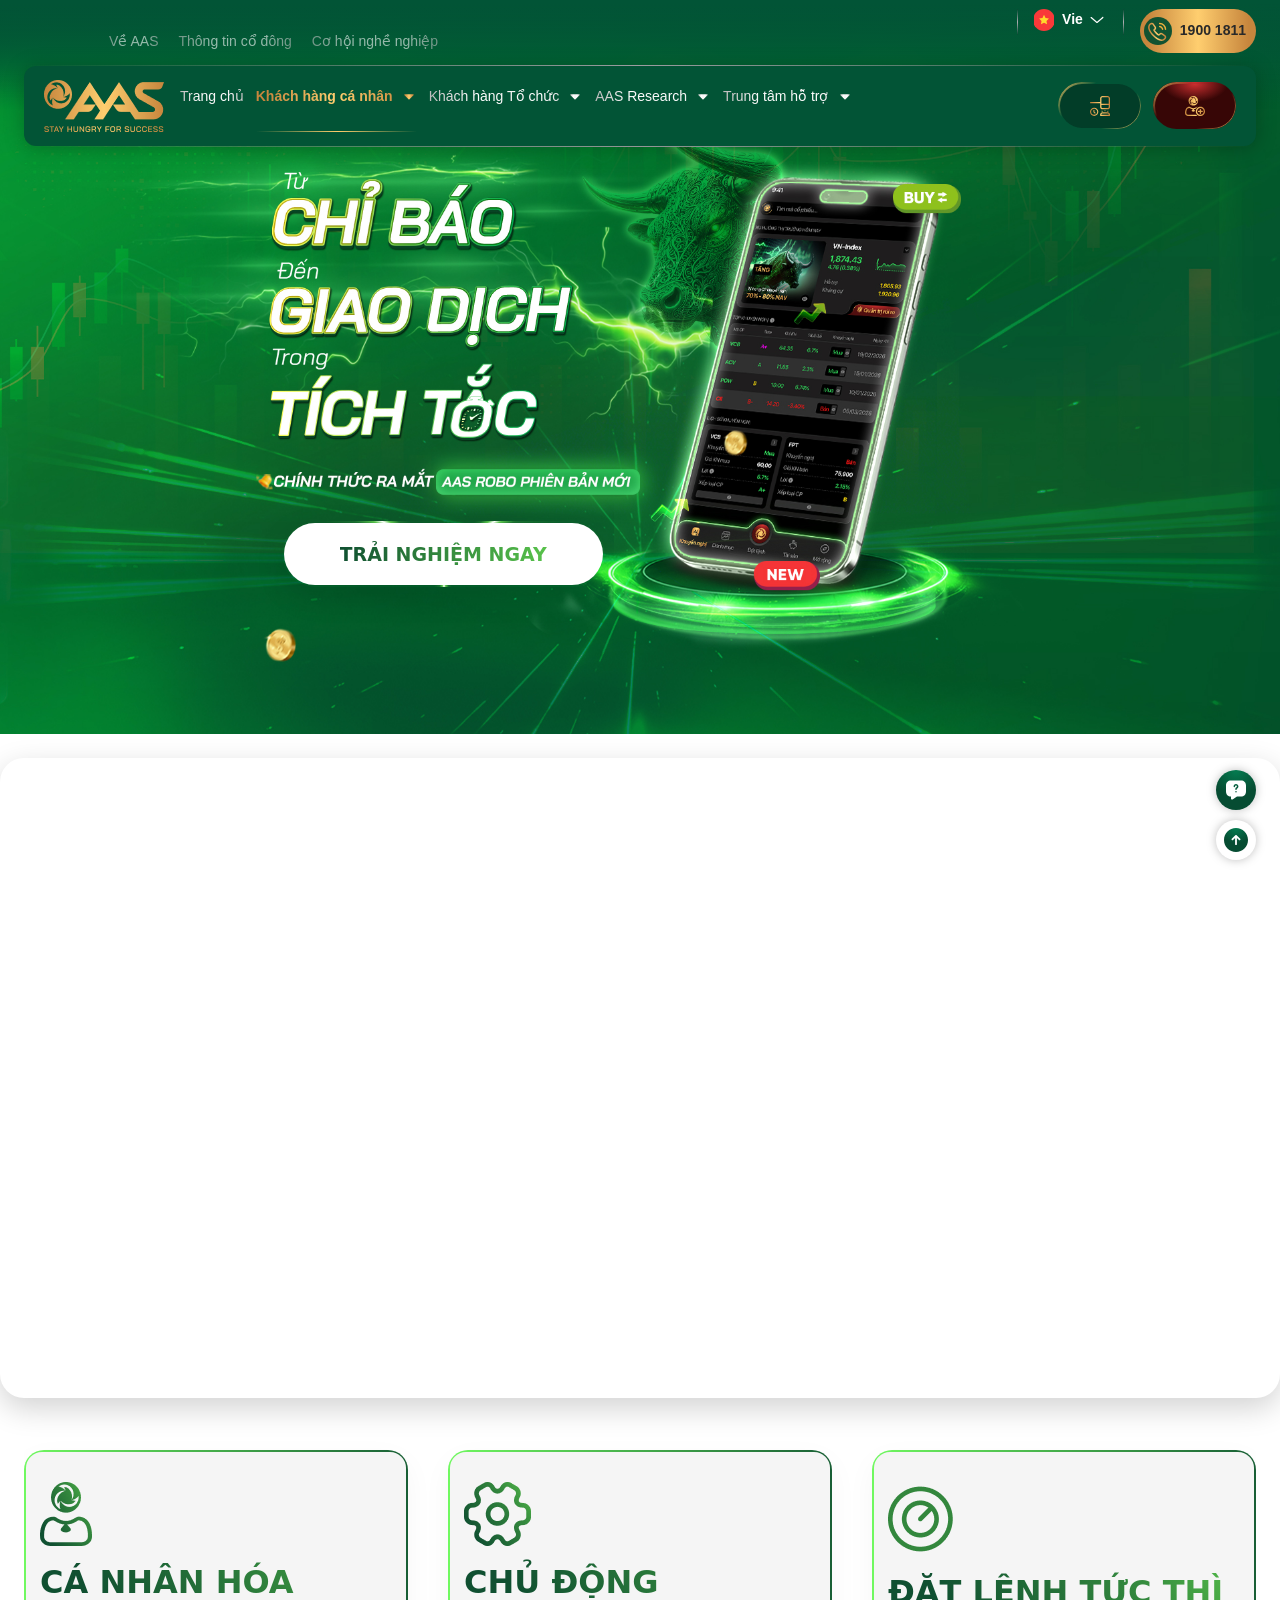
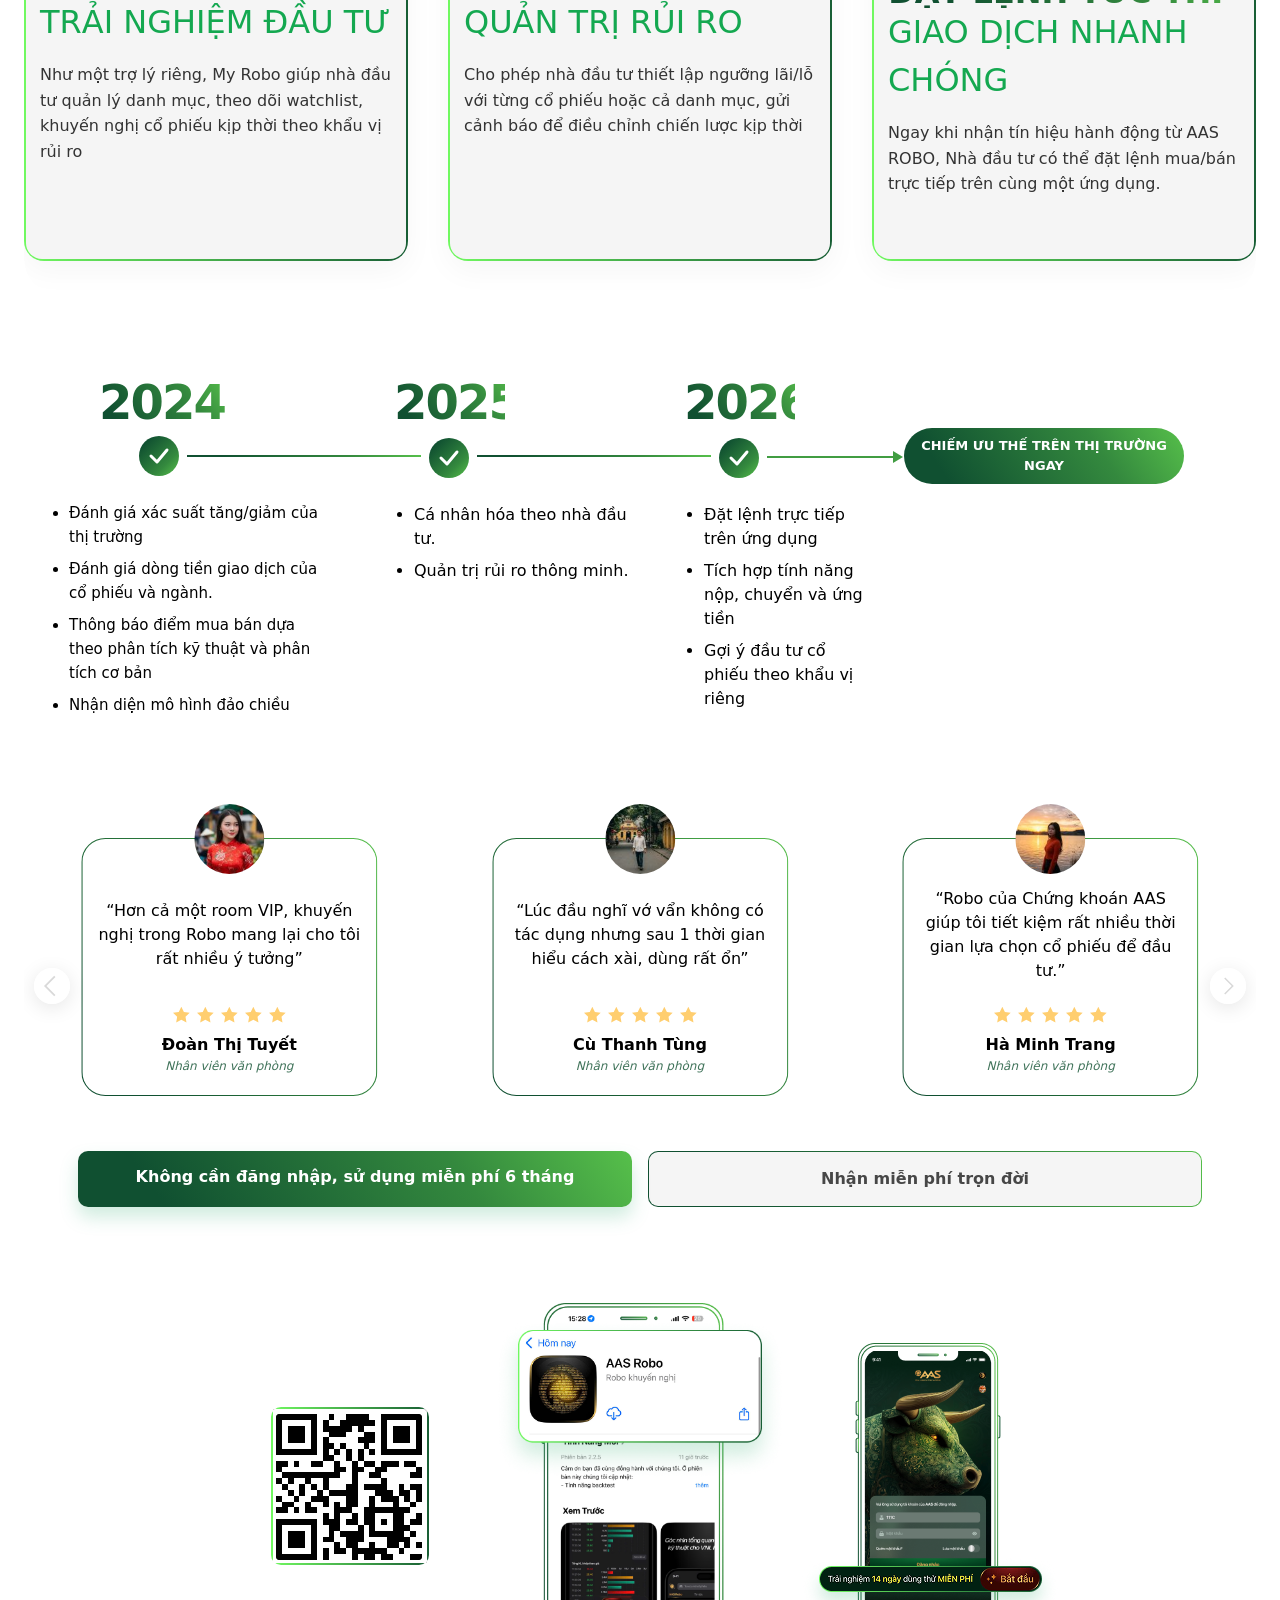
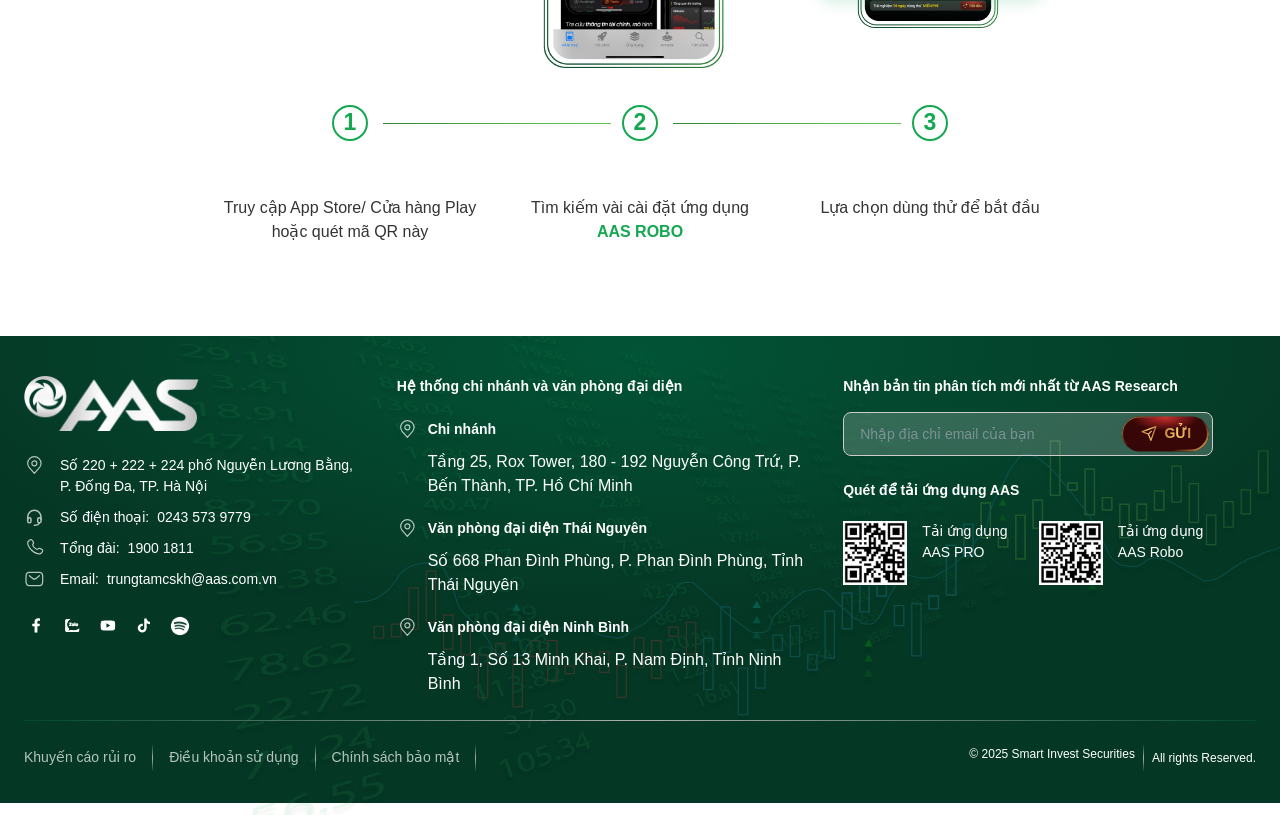
==== index.html @ bf42985a "change folder" ====
<!DOCTYPE html>
<!-- saved from url=(0058)https://aas.com.vn/khach-hang-ca-nhan/dich-vu-chung-khoan/ -->
<html lang="vi" prefix="og: https://ogp.me/ns#">

<head>
    <meta http-equiv="Content-Type" content="text/html; charset=UTF-8">
    <style>
        img:is([sizes="auto" i], [sizes^="auto," i]) {
            contain-intrinsic-size: 3000px 1500px
        }
    </style>
    <link rel="alternate" href="https://aas.com.vn/khach-hang-ca-nhan/dich-vu-chung-khoan/" hreflang="vi">
    <link rel="alternate" href="https://aas.com.vn/en/retail-customer/securities-services/" hreflang="en">

    <!-- Search Engine Optimization by Rank Math - https://rankmath.com/ -->
    <title>Dịch vụ chứng khoán cho Khách hàng cá nhân - SmartINvest</title>
    <meta name="description"
        content="Đầu tư thông minh với sự đồng hành của chuyên gia, cùng nền tảng công nghệ 4.0. Dễ dàng - Nhanh chóng - Đáng tin cậy.">
    <meta name="robots" content="index, follow, max-snippet:-1, max-video-preview:-1, max-image-preview:large">
    <link rel="canonical" href="https://aas.com.vn/khach-hang-ca-nhan/dich-vu-chung-khoan/">
    <meta property="og:locale" content="vi_VN">
    <meta property="og:type" content="article">
    <meta property="og:title" content="Dịch vụ chứng khoán cho Khách hàng cá nhân - SmartINvest">
    <meta property="og:description"
        content="Đầu tư thông minh với sự đồng hành của chuyên gia, cùng nền tảng công nghệ 4.0. Dễ dàng - Nhanh chóng - Đáng tin cậy.">
    <meta property="og:url" content="https://aas.com.vn/khach-hang-ca-nhan/dich-vu-chung-khoan/">
    <meta property="og:site_name" content="Smart Invest">
    <meta property="og:updated_time" content="2025-11-25T13:50:02+07:00">
    <meta property="article:published_time" content="2025-07-09T04:16:42+07:00">
    <meta property="article:modified_time" content="2025-11-25T13:50:02+07:00">
    <meta name="twitter:card" content="summary_large_image">
    <meta name="twitter:title" content="Dịch vụ chứng khoán cho Khách hàng cá nhân - SmartINvest">
    <meta name="twitter:description"
        content="Đầu tư thông minh với sự đồng hành của chuyên gia, cùng nền tảng công nghệ 4.0. Dễ dàng - Nhanh chóng - Đáng tin cậy.">
    <meta name="twitter:label1" content="Time to read">
    <meta name="twitter:data1" content="Less than a minute">
    <script async="" src="statics/clarity.js"></script>
    <script src="statics/297632036625860" async=""></script>
    <script async="" src="statics/fbevents.js"></script>
    <script type="text/javascript" async="" src="statics/tug6k9uurg"></script>
    <script type="text/javascript" async="" src="statics/js"></script>
    <script async="" src="statics/gtm.js"></script>
    <script type="application/ld+json"
        class="rank-math-schema">{"@context":"https://schema.org","@graph":[{"@type":["Person","Organization"],"@id":"https://aas.com.vn/#person","name":"Smart Invest"},{"@type":"WebSite","@id":"https://aas.com.vn/#website","url":"https://aas.com.vn","name":"Smart Invest","publisher":{"@id":"https://aas.com.vn/#person"},"inLanguage":"vi"},{"@type":"WebPage","@id":"https://aas.com.vn/khach-hang-ca-nhan/dich-vu-chung-khoan/#webpage","url":"https://aas.com.vn/khach-hang-ca-nhan/dich-vu-chung-khoan/","name":"D\u1ecbch v\u1ee5 ch\u1ee9ng kho\u00e1n cho Kh\u00e1ch h\u00e0ng c\u00e1 nh\u00e2n - SmartINvest","datePublished":"2025-07-09T04:16:42+07:00","dateModified":"2025-11-25T13:50:02+07:00","isPartOf":{"@id":"https://aas.com.vn/#website"},"inLanguage":"vi"},{"@type":"Person","@id":"https://aas.com.vn/author/admin/","name":"admin","url":"https://aas.com.vn/author/admin/","image":{"@type":"ImageObject","@id":"https://secure.gravatar.com/avatar/2fdba192683b5dd916ccaedf97aa34ea5ee32c756a9f69298230b9a8d075a028?s=96&amp;d=mm&amp;r=g","url":"https://secure.gravatar.com/avatar/2fdba192683b5dd916ccaedf97aa34ea5ee32c756a9f69298230b9a8d075a028?s=96&amp;d=mm&amp;r=g","caption":"admin","inLanguage":"vi"},"sameAs":["https://aas.com.vn"]},{"@type":"Article","headline":"D\u1ecbch v\u1ee5 ch\u1ee9ng kho\u00e1n cho Kh\u00e1ch h\u00e0ng c\u00e1 nh\u00e2n - SmartINvest","datePublished":"2025-07-09T04:16:42+07:00","dateModified":"2025-11-25T13:50:02+07:00","author":{"@id":"https://aas.com.vn/author/admin/","name":"admin"},"publisher":{"@id":"https://aas.com.vn/#person"},"description":"\u0110\u1ea7u t\u01b0 th\u00f4ng minh v\u1edbi s\u1ef1 \u0111\u1ed3ng h\u00e0nh c\u1ee7a chuy\u00ean gia, c\u00f9ng n\u1ec1n t\u1ea3ng c\u00f4ng ngh\u1ec7 4.0. D\u1ec5 d\u00e0ng - Nhanh ch\u00f3ng - \u0110\u00e1ng tin c\u1eady.","name":"D\u1ecbch v\u1ee5 ch\u1ee9ng kho\u00e1n cho Kh\u00e1ch h\u00e0ng c\u00e1 nh\u00e2n - SmartINvest","@id":"https://aas.com.vn/khach-hang-ca-nhan/dich-vu-chung-khoan/#richSnippet","isPartOf":{"@id":"https://aas.com.vn/khach-hang-ca-nhan/dich-vu-chung-khoan/#webpage"},"inLanguage":"vi","mainEntityOfPage":{"@id":"https://aas.com.vn/khach-hang-ca-nhan/dich-vu-chung-khoan/#webpage"}}]}</script>
    <!-- /Rank Math WordPress SEO plugin -->

    <link rel="dns-prefetch" href="https://cdn.jsdelivr.net/">
    <link rel="alternate" type="application/rss+xml" title="Dòng thông tin Smart Invest »"
        href="https://aas.com.vn/feed/">
    <link rel="alternate" type="application/rss+xml" title="Smart Invest » Dòng bình luận"
        href="https://aas.com.vn/comments/feed/">
    <script>
        window._wpemojiSettings = { "baseUrl": "https:\/\/s.w.org\/images\/core\/emoji\/15.1.0\/72x72\/", "ext": ".png", "svgUrl": "https:\/\/s.w.org\/images\/core\/emoji\/15.1.0\/svg\/", "svgExt": ".svg", "source": { "concatemoji": "https:\/\/aas.com.vn\/wp-includes\/js\/wp-emoji-release.min.js?ver=6.8.1" } };
        /*! This file is auto-generated */
        !function (i, n) { var o, s, e; function c(e) { try { var t = { supportTests: e, timestamp: (new Date).valueOf() }; sessionStorage.setItem(o, JSON.stringify(t)) } catch (e) { } } function p(e, t, n) { e.clearRect(0, 0, e.canvas.width, e.canvas.height), e.fillText(t, 0, 0); var t = new Uint32Array(e.getImageData(0, 0, e.canvas.width, e.canvas.height).data), r = (e.clearRect(0, 0, e.canvas.width, e.canvas.height), e.fillText(n, 0, 0), new Uint32Array(e.getImageData(0, 0, e.canvas.width, e.canvas.height).data)); return t.every(function (e, t) { return e === r[t] }) } function u(e, t, n) { switch (t) { case "flag": return n(e, "\ud83c\udff3\ufe0f\u200d\u26a7\ufe0f", "\ud83c\udff3\ufe0f\u200b\u26a7\ufe0f") ? !1 : !n(e, "\ud83c\uddfa\ud83c\uddf3", "\ud83c\uddfa\u200b\ud83c\uddf3") && !n(e, "\ud83c\udff4\udb40\udc67\udb40\udc62\udb40\udc65\udb40\udc6e\udb40\udc67\udb40\udc7f", "\ud83c\udff4\u200b\udb40\udc67\u200b\udb40\udc62\u200b\udb40\udc65\u200b\udb40\udc6e\u200b\udb40\udc67\u200b\udb40\udc7f"); case "emoji": return !n(e, "\ud83d\udc26\u200d\ud83d\udd25", "\ud83d\udc26\u200b\ud83d\udd25") }return !1 } function f(e, t, n) { var r = "undefined" != typeof WorkerGlobalScope && self instanceof WorkerGlobalScope ? new OffscreenCanvas(300, 150) : i.createElement("canvas"), a = r.getContext("2d", { willReadFrequently: !0 }), o = (a.textBaseline = "top", a.font = "600 32px Arial", {}); return e.forEach(function (e) { o[e] = t(a, e, n) }), o } function t(e) { var t = i.createElement("script"); t.src = e, t.defer = !0, i.head.appendChild(t) } "undefined" != typeof Promise && (o = "wpEmojiSettingsSupports", s = ["flag", "emoji"], n.supports = { everything: !0, everythingExceptFlag: !0 }, e = new Promise(function (e) { i.addEventListener("DOMContentLoaded", e, { once: !0 }) }), new Promise(function (t) { var n = function () { try { var e = JSON.parse(sessionStorage.getItem(o)); if ("object" == typeof e && "number" == typeof e.timestamp && (new Date).valueOf() < e.timestamp + 604800 && "object" == typeof e.supportTests) return e.supportTests } catch (e) { } return null }(); if (!n) { if ("undefined" != typeof Worker && "undefined" != typeof OffscreenCanvas && "undefined" != typeof URL && URL.createObjectURL && "undefined" != typeof Blob) try { var e = "postMessage(" + f.toString() + "(" + [JSON.stringify(s), u.toString(), p.toString()].join(",") + "));", r = new Blob([e], { type: "text/javascript" }), a = new Worker(URL.createObjectURL(r), { name: "wpTestEmojiSupports" }); return void (a.onmessage = function (e) { c(n = e.data), a.terminate(), t(n) }) } catch (e) { } c(n = f(s, u, p)) } t(n) }).then(function (e) { for (var t in e) n.supports[t] = e[t], n.supports.everything = n.supports.everything && n.supports[t], "flag" !== t && (n.supports.everythingExceptFlag = n.supports.everythingExceptFlag && n.supports[t]); n.supports.everythingExceptFlag = n.supports.everythingExceptFlag && !n.supports.flag, n.DOMReady = !1, n.readyCallback = function () { n.DOMReady = !0 } }).then(function () { return e }).then(function () { var e; n.supports.everything || (n.readyCallback(), (e = n.source || {}).concatemoji ? t(e.concatemoji) : e.wpemoji && e.twemoji && (t(e.twemoji), t(e.wpemoji))) })) }((window, document), window._wpemojiSettings);
    </script>
    <style id="wp-emoji-styles-inline-css">
        img.wp-smiley,
        img.emoji {
            display: inline !important;
            border: none !important;
            box-shadow: none !important;
            height: 1em !important;
            width: 1em !important;
            margin: 0 0.07em !important;
            vertical-align: -0.1em !important;
            background: none !important;
            padding: 0 !important;
        }
    </style>
    <link rel="stylesheet" id="wp-block-library-css" href="statics/style.min.css" media="all">
    <link rel="stylesheet" id="wp-block-library-css" href="css/landing.css">
    <style id="classic-theme-styles-inline-css">
        /*! This file is auto-generated */
        .wp-block-button__link {
            color: #fff;
            background-color: #32373c;
            border-radius: 9999px;
            box-shadow: none;
            text-decoration: none;
            padding: calc(.667em + 2px) calc(1.333em + 2px);
            font-size: 1.125em
        }

        .wp-block-file__button {
            background: #32373c;
            color: #fff;
            text-decoration: none
        }
    </style>
    <style id="global-styles-inline-css">
        :root {
            --wp--preset--aspect-ratio--square: 1;
            --wp--preset--aspect-ratio--4-3: 4/3;
            --wp--preset--aspect-ratio--3-4: 3/4;
            --wp--preset--aspect-ratio--3-2: 3/2;
            --wp--preset--aspect-ratio--2-3: 2/3;
            --wp--preset--aspect-ratio--16-9: 16/9;
            --wp--preset--aspect-ratio--9-16: 9/16;
            --wp--preset--color--black: #000000;
            --wp--preset--color--cyan-bluish-gray: #abb8c3;
            --wp--preset--color--white: #ffffff;
            --wp--preset--color--pale-pink: #f78da7;
            --wp--preset--color--vivid-red: #cf2e2e;
            --wp--preset--color--luminous-vivid-orange: #ff6900;
            --wp--preset--color--luminous-vivid-amber: #fcb900;
            --wp--preset--color--light-green-cyan: #7bdcb5;
            --wp--preset--color--vivid-green-cyan: #00d084;
            --wp--preset--color--pale-cyan-blue: #8ed1fc;
            --wp--preset--color--vivid-cyan-blue: #0693e3;
            --wp--preset--color--vivid-purple: #9b51e0;
            --wp--preset--gradient--vivid-cyan-blue-to-vivid-purple: linear-gradient(135deg, rgba(6, 147, 227, 1) 0%, rgb(155, 81, 224) 100%);
            --wp--preset--gradient--light-green-cyan-to-vivid-green-cyan: linear-gradient(135deg, rgb(122, 220, 180) 0%, rgb(0, 208, 130) 100%);
            --wp--preset--gradient--luminous-vivid-amber-to-luminous-vivid-orange: linear-gradient(135deg, rgba(252, 185, 0, 1) 0%, rgba(255, 105, 0, 1) 100%);
            --wp--preset--gradient--luminous-vivid-orange-to-vivid-red: linear-gradient(135deg, rgba(255, 105, 0, 1) 0%, rgb(207, 46, 46) 100%);
            --wp--preset--gradient--very-light-gray-to-cyan-bluish-gray: linear-gradient(135deg, rgb(238, 238, 238) 0%, rgb(169, 184, 195) 100%);
            --wp--preset--gradient--cool-to-warm-spectrum: linear-gradient(135deg, rgb(74, 234, 220) 0%, rgb(151, 120, 209) 20%, rgb(207, 42, 186) 40%, rgb(238, 44, 130) 60%, rgb(251, 105, 98) 80%, rgb(254, 248, 76) 100%);
            --wp--preset--gradient--blush-light-purple: linear-gradient(135deg, rgb(255, 206, 236) 0%, rgb(152, 150, 240) 100%);
            --wp--preset--gradient--blush-bordeaux: linear-gradient(135deg, rgb(254, 205, 165) 0%, rgb(254, 45, 45) 50%, rgb(107, 0, 62) 100%);
            --wp--preset--gradient--luminous-dusk: linear-gradient(135deg, rgb(255, 203, 112) 0%, rgb(199, 81, 192) 50%, rgb(65, 88, 208) 100%);
            --wp--preset--gradient--pale-ocean: linear-gradient(135deg, rgb(255, 245, 203) 0%, rgb(182, 227, 212) 50%, rgb(51, 167, 181) 100%);
            --wp--preset--gradient--electric-grass: linear-gradient(135deg, rgb(202, 248, 128) 0%, rgb(113, 206, 126) 100%);
            --wp--preset--gradient--midnight: linear-gradient(135deg, rgb(2, 3, 129) 0%, rgb(40, 116, 252) 100%);
            --wp--preset--font-size--small: 13px;
            --wp--preset--font-size--medium: 20px;
            --wp--preset--font-size--large: 36px;
            --wp--preset--font-size--x-large: 42px;
            --wp--preset--spacing--20: 0.44rem;
            --wp--preset--spacing--30: 0.67rem;
            --wp--preset--spacing--40: 1rem;
            --wp--preset--spacing--50: 1.5rem;
            --wp--preset--spacing--60: 2.25rem;
            --wp--preset--spacing--70: 3.38rem;
            --wp--preset--spacing--80: 5.06rem;
            --wp--preset--shadow--natural: 6px 6px 9px rgba(0, 0, 0, 0.2);
            --wp--preset--shadow--deep: 12px 12px 50px rgba(0, 0, 0, 0.4);
            --wp--preset--shadow--sharp: 6px 6px 0px rgba(0, 0, 0, 0.2);
            --wp--preset--shadow--outlined: 6px 6px 0px -3px rgba(255, 255, 255, 1), 6px 6px rgba(0, 0, 0, 1);
            --wp--preset--shadow--crisp: 6px 6px 0px rgba(0, 0, 0, 1);
        }

        :where(.is-layout-flex) {
            gap: 0.5em;
        }

        :where(.is-layout-grid) {
            gap: 0.5em;
        }

        body .is-layout-flex {
            display: flex;
        }

        .is-layout-flex {
            flex-wrap: wrap;
            align-items: center;
        }

        .is-layout-flex> :is(*, div) {
            margin: 0;
        }

        body .is-layout-grid {
            display: grid;
        }

        .is-layout-grid> :is(*, div) {
            margin: 0;
        }

        :where(.wp-block-columns.is-layout-flex) {
            gap: 2em;
        }

        :where(.wp-block-columns.is-layout-grid) {
            gap: 2em;
        }

        :where(.wp-block-post-template.is-layout-flex) {
            gap: 1.25em;
        }

        :where(.wp-block-post-template.is-layout-grid) {
            gap: 1.25em;
        }

        .has-black-color {
            color: var(--wp--preset--color--black) !important;
        }

        .has-cyan-bluish-gray-color {
            color: var(--wp--preset--color--cyan-bluish-gray) !important;
        }

        .has-white-color {
            color: var(--wp--preset--color--white) !important;
        }

        .has-pale-pink-color {
            color: var(--wp--preset--color--pale-pink) !important;
        }

        .has-vivid-red-color {
            color: var(--wp--preset--color--vivid-red) !important;
        }

        .has-luminous-vivid-orange-color {
            color: var(--wp--preset--color--luminous-vivid-orange) !important;
        }

        .has-luminous-vivid-amber-color {
            color: var(--wp--preset--color--luminous-vivid-amber) !important;
        }

        .has-light-green-cyan-color {
            color: var(--wp--preset--color--light-green-cyan) !important;
        }

        .has-vivid-green-cyan-color {
            color: var(--wp--preset--color--vivid-green-cyan) !important;
        }

        .has-pale-cyan-blue-color {
            color: var(--wp--preset--color--pale-cyan-blue) !important;
        }

        .has-vivid-cyan-blue-color {
            color: var(--wp--preset--color--vivid-cyan-blue) !important;
        }

        .has-vivid-purple-color {
            color: var(--wp--preset--color--vivid-purple) !important;
        }

        .has-black-background-color {
            background-color: var(--wp--preset--color--black) !important;
        }

        .has-cyan-bluish-gray-background-color {
            background-color: var(--wp--preset--color--cyan-bluish-gray) !important;
        }

        .has-white-background-color {
            background-color: var(--wp--preset--color--white) !important;
        }

        .has-pale-pink-background-color {
            background-color: var(--wp--preset--color--pale-pink) !important;
        }

        .has-vivid-red-background-color {
            background-color: var(--wp--preset--color--vivid-red) !important;
        }

        .has-luminous-vivid-orange-background-color {
            background-color: var(--wp--preset--color--luminous-vivid-orange) !important;
        }

        .has-luminous-vivid-amber-background-color {
            background-color: var(--wp--preset--color--luminous-vivid-amber) !important;
        }

        .has-light-green-cyan-background-color {
            background-color: var(--wp--preset--color--light-green-cyan) !important;
        }

        .has-vivid-green-cyan-background-color {
            background-color: var(--wp--preset--color--vivid-green-cyan) !important;
        }

        .has-pale-cyan-blue-background-color {
            background-color: var(--wp--preset--color--pale-cyan-blue) !important;
        }

        .has-vivid-cyan-blue-background-color {
            background-color: var(--wp--preset--color--vivid-cyan-blue) !important;
        }

        .has-vivid-purple-background-color {
            background-color: var(--wp--preset--color--vivid-purple) !important;
        }

        .has-black-border-color {
            border-color: var(--wp--preset--color--black) !important;
        }

        .has-cyan-bluish-gray-border-color {
            border-color: var(--wp--preset--color--cyan-bluish-gray) !important;
        }

        .has-white-border-color {
            border-color: var(--wp--preset--color--white) !important;
        }

        .has-pale-pink-border-color {
            border-color: var(--wp--preset--color--pale-pink) !important;
        }

        .has-vivid-red-border-color {
            border-color: var(--wp--preset--color--vivid-red) !important;
        }

        .has-luminous-vivid-orange-border-color {
            border-color: var(--wp--preset--color--luminous-vivid-orange) !important;
        }

        .has-luminous-vivid-amber-border-color {
            border-color: var(--wp--preset--color--luminous-vivid-amber) !important;
        }

        .has-light-green-cyan-border-color {
            border-color: var(--wp--preset--color--light-green-cyan) !important;
        }

        .has-vivid-green-cyan-border-color {
            border-color: var(--wp--preset--color--vivid-green-cyan) !important;
        }

        .has-pale-cyan-blue-border-color {
            border-color: var(--wp--preset--color--pale-cyan-blue) !important;
        }

        .has-vivid-cyan-blue-border-color {
            border-color: var(--wp--preset--color--vivid-cyan-blue) !important;
        }

        .has-vivid-purple-border-color {
            border-color: var(--wp--preset--color--vivid-purple) !important;
        }

        .has-vivid-cyan-blue-to-vivid-purple-gradient-background {
            background: var(--wp--preset--gradient--vivid-cyan-blue-to-vivid-purple) !important;
        }

        .has-light-green-cyan-to-vivid-green-cyan-gradient-background {
            background: var(--wp--preset--gradient--light-green-cyan-to-vivid-green-cyan) !important;
        }

        .has-luminous-vivid-amber-to-luminous-vivid-orange-gradient-background {
            background: var(--wp--preset--gradient--luminous-vivid-amber-to-luminous-vivid-orange) !important;
        }

        .has-luminous-vivid-orange-to-vivid-red-gradient-background {
            background: var(--wp--preset--gradient--luminous-vivid-orange-to-vivid-red) !important;
        }

        .has-very-light-gray-to-cyan-bluish-gray-gradient-background {
            background: var(--wp--preset--gradient--very-light-gray-to-cyan-bluish-gray) !important;
        }

        .has-cool-to-warm-spectrum-gradient-background {
            background: var(--wp--preset--gradient--cool-to-warm-spectrum) !important;
        }

        .has-blush-light-purple-gradient-background {
            background: var(--wp--preset--gradient--blush-light-purple) !important;
        }

        .has-blush-bordeaux-gradient-background {
            background: var(--wp--preset--gradient--blush-bordeaux) !important;
        }

        .has-luminous-dusk-gradient-background {
            background: var(--wp--preset--gradient--luminous-dusk) !important;
        }

        .has-pale-ocean-gradient-background {
            background: var(--wp--preset--gradient--pale-ocean) !important;
        }

        .has-electric-grass-gradient-background {
            background: var(--wp--preset--gradient--electric-grass) !important;
        }

        .has-midnight-gradient-background {
            background: var(--wp--preset--gradient--midnight) !important;
        }

        .has-small-font-size {
            font-size: var(--wp--preset--font-size--small) !important;
        }

        .has-medium-font-size {
            font-size: var(--wp--preset--font-size--medium) !important;
        }

        .has-large-font-size {
            font-size: var(--wp--preset--font-size--large) !important;
        }

        .has-x-large-font-size {
            font-size: var(--wp--preset--font-size--x-large) !important;
        }

        :where(.wp-block-post-template.is-layout-flex) {
            gap: 1.25em;
        }

        :where(.wp-block-post-template.is-layout-grid) {
            gap: 1.25em;
        }

        :where(.wp-block-columns.is-layout-flex) {
            gap: 2em;
        }

        :where(.wp-block-columns.is-layout-grid) {
            gap: 2em;
        }

        :root :where(.wp-block-pullquote) {
            font-size: 1.5em;
            line-height: 1.6;
        }
    </style>
    <link rel="stylesheet" id="contact-form-7-css" href="statics/styles.css" media="all">
    <link rel="stylesheet" id="smart-invest-style-css" href="statics/style.css" media="all">
    <link rel="stylesheet" id="fancybox-css" href="statics/fancybox.css" media="all">
    <script src="statics/jquery.min.js" id="jquery-core-js"></script>
    <script src="statics/jquery-migrate.min.js" id="jquery-migrate-js"></script>
    <link rel="https://api.w.org/" href="https://aas.com.vn/wp-json/">
    <link rel="alternate" title="JSON" type="application/json" href="https://aas.com.vn/wp-json/wp/v2/pages/301">
    <link rel="EditURI" type="application/rsd+xml" title="RSD" href="https://aas.com.vn/xmlrpc.php?rsd">
    <meta name="generator" content="WordPress 6.8.1">
    <link rel="shortlink" href="https://aas.com.vn/?p=301">
    <link rel="alternate" title="oNhúng (JSON)" type="application/json+oembed"
        href="https://aas.com.vn/wp-json/oembed/1.0/embed?url=https%3A%2F%2Faas.com.vn%2Fkhach-hang-ca-nhan%2Fdich-vu-chung-khoan%2F">
    <link rel="alternate" title="oNhúng (XML)" type="text/xml+oembed"
        href="https://aas.com.vn/wp-json/oembed/1.0/embed?url=https%3A%2F%2Faas.com.vn%2Fkhach-hang-ca-nhan%2Fdich-vu-chung-khoan%2F&amp;format=xml">
    <link rel="icon" href="https://aas.com.vn/wp-content/uploads/2025/10/Frame-3-e1761038360190-150x150.png"
        sizes="32x32">
    <link rel="icon" href="https://aas.com.vn/wp-content/uploads/2025/10/Frame-3-e1761038360190-300x300.png"
        sizes="192x192">
    <link rel="apple-touch-icon"
        href="https://aas.com.vn/wp-content/uploads/2025/10/Frame-3-e1761038360190-300x300.png">
    <meta name="msapplication-TileImage"
        content="https://aas.com.vn/wp-content/uploads/2025/10/Frame-3-e1761038360190-300x300.png">
    <style>
        #ml_box {
            display: none !important;
        }
    </style>



    <meta name="viewport" content="width=device-width, initial-scale=1.0">
    <!-- taildwind css import -->
    <script src="statics/saved_resource"></script>
    <script src="statics/tailwind.config.js"></script>
    <!-- custom css -->
    <link rel="stylesheet" href="statics/main.css">
    <link rel="stylesheet" href="statics/bo-sung.css">
    <script src="statics/highcharts.js"></script>


    <!-- font import -->

    <!-- swiper -->
    <link rel="stylesheet" href="statics/swiper-bundle.min.css">
    <script src="statics/swiper-bundle.min.js"></script>
    <!-- jquery -->
    <script src="statics/jquery(1).min.js"></script>
    <!-- fancy box -->
    <link rel="stylesheet" href="statics/jquery.fancybox.css"
        integrity="sha512-nNlU0WK2QfKsuEmdcTwkeh+lhGs6uyOxuUs+n+0oXSYDok5qy0EI0lt01ZynHq6+p/tbgpZ7P+yUb+r71wqdơ]ơpXg=="
        crossorigin="anonymous" referrerpolicy="no-referrer">
    <!-- Google Tag Manager -->
    <script>(function (w, d, s, l, i) {
            w[l] = w[l] || []; w[l].push({
                'gtm.start':
                    new Date().getTime(), event: 'gtm.js'
            }); var f = d.getElementsByTagName(s)[0],
                j = d.createElement(s), dl = l != 'dataLayer' ? '&l=' + l : ''; j.async = true; j.src =
                    'https://www.googletagmanager.com/gtm.js?id=' + i + dl; f.parentNode.insertBefore(j, f);
        })(window, document, 'script', 'dataLayer', 'GTM-ND8PC4RW');</script>
    <!-- End Google Tag Manager -->
    <style>
        .header-pc .breadcrumb-header .breadcrumb-container {
            max-height: 40vh;
        }

        .header-mobile .button-wrap.bg-green .inner,
        .header-mobile .button-wrap.bg-red .inner {
            min-width: 195px;
        }
    </style>
    <style>
        *,
        ::before,
        ::after {
            --tw-border-spacing-x: 0;
            --tw-border-spacing-y: 0;
            --tw-translate-x: 0;
            --tw-translate-y: 0;
            --tw-rotate: 0;
            --tw-skew-x: 0;
            --tw-skew-y: 0;
            --tw-scale-x: 1;
            --tw-scale-y: 1;
            --tw-pan-x: ;
            --tw-pan-y: ;
            --tw-pinch-zoom: ;
            --tw-scroll-snap-strictness: proximity;
            --tw-gradient-from-position: ;
            --tw-gradient-via-position: ;
            --tw-gradient-to-position: ;
            --tw-ordinal: ;
            --tw-slashed-zero: ;
            --tw-numeric-figure: ;
            --tw-numeric-spacing: ;
            --tw-numeric-fraction: ;
            --tw-ring-inset: ;
            --tw-ring-offset-width: 0px;
            --tw-ring-offset-color: #fff;
            --tw-ring-color: rgb(59 130 246 / 0.5);
            --tw-ring-offset-shadow: 0 0 #0000;
            --tw-ring-shadow: 0 0 #0000;
            --tw-shadow: 0 0 #0000;
            --tw-shadow-colored: 0 0 #0000;
            --tw-blur: ;
            --tw-brightness: ;
            --tw-contrast: ;
            --tw-grayscale: ;
            --tw-hue-rotate: ;
            --tw-invert: ;
            --tw-saturate: ;
            --tw-sepia: ;
            --tw-drop-shadow: ;
            --tw-backdrop-blur: ;
            --tw-backdrop-brightness: ;
            --tw-backdrop-contrast: ;
            --tw-backdrop-grayscale: ;
            --tw-backdrop-hue-rotate: ;
            --tw-backdrop-invert: ;
            --tw-backdrop-opacity: ;
            --tw-backdrop-saturate: ;
            --tw-backdrop-sepia: ;
            --tw-contain-size: ;
            --tw-contain-layout: ;
            --tw-contain-paint: ;
            --tw-contain-style:
        }

        ::backdrop {
            --tw-border-spacing-x: 0;
            --tw-border-spacing-y: 0;
            --tw-translate-x: 0;
            --tw-translate-y: 0;
            --tw-rotate: 0;
            --tw-skew-x: 0;
            --tw-skew-y: 0;
            --tw-scale-x: 1;
            --tw-scale-y: 1;
            --tw-pan-x: ;
            --tw-pan-y: ;
            --tw-pinch-zoom: ;
            --tw-scroll-snap-strictness: proximity;
            --tw-gradient-from-position: ;
            --tw-gradient-via-position: ;
            --tw-gradient-to-position: ;
            --tw-ordinal: ;
            --tw-slashed-zero: ;
            --tw-numeric-figure: ;
            --tw-numeric-spacing: ;
            --tw-numeric-fraction: ;
            --tw-ring-inset: ;
            --tw-ring-offset-width: 0px;
            --tw-ring-offset-color: #fff;
            --tw-ring-color: rgb(59 130 246 / 0.5);
            --tw-ring-offset-shadow: 0 0 #0000;
            --tw-ring-shadow: 0 0 #0000;
            --tw-shadow: 0 0 #0000;
            --tw-shadow-colored: 0 0 #0000;
            --tw-blur: ;
            --tw-brightness: ;
            --tw-contrast: ;
            --tw-grayscale: ;
            --tw-hue-rotate: ;
            --tw-invert: ;
            --tw-saturate: ;
            --tw-sepia: ;
            --tw-drop-shadow: ;
            --tw-backdrop-blur: ;
            --tw-backdrop-brightness: ;
            --tw-backdrop-contrast: ;
            --tw-backdrop-grayscale: ;
            --tw-backdrop-hue-rotate: ;
            --tw-backdrop-invert: ;
            --tw-backdrop-opacity: ;
            --tw-backdrop-saturate: ;
            --tw-backdrop-sepia: ;
            --tw-contain-size: ;
            --tw-contain-layout: ;
            --tw-contain-paint: ;
            --tw-contain-style:
        }

        /* ! tailwindcss v3.4.17 | MIT License | https://tailwindcss.com */
        *,
        ::after,
        ::before {
            box-sizing: border-box;
            border-width: 0;
            border-style: solid;
            border-color: currentColor
        }

        ::after,
        ::before {
            --tw-content: ''
        }

        :host,
        html {
            line-height: 1.5;
            -webkit-text-size-adjust: 100%;
            -moz-tab-size: 4;
            tab-size: 4;
            font-family: ui-sans-serif, system-ui, sans-serif, "Apple Color Emoji", "Segoe UI Emoji", "Segoe UI Symbol", "Noto Color Emoji";
            font-feature-settings: normal;
            font-variation-settings: normal;
            -webkit-tap-highlight-color: transparent
        }

        body {
            margin: 0;
            line-height: inherit
        }

        hr {
            height: 0;
            color: inherit;
            border-top-width: 1px
        }

        abbr:where([title]) {
            -webkit-text-decoration: underline dotted;
            text-decoration: underline dotted
        }

        h1,
        h2,
        h3,
        h4,
        h5,
        h6 {
            font-size: inherit;
            font-weight: inherit
        }

        a {
            color: inherit;
            text-decoration: inherit
        }

        b,
        strong {
            font-weight: bolder
        }

        code,
        kbd,
        pre,
        samp {
            font-family: ui-monospace, SFMono-Regular, Menlo, Monaco, Consolas, "Liberation Mono", "Courier New", monospace;
            font-feature-settings: normal;
            font-variation-settings: normal;
            font-size: 1em
        }

        small {
            font-size: 80%
        }

        sub,
        sup {
            font-size: 75%;
            line-height: 0;
            position: relative;
            vertical-align: baseline
        }

        sub {
            bottom: -.25em
        }

        sup {
            top: -.5em
        }

        table {
            text-indent: 0;
            border-color: inherit;
            border-collapse: collapse
        }

        button,
        input,
        optgroup,
        select,
        textarea {
            font-family: inherit;
            font-feature-settings: inherit;
            font-variation-settings: inherit;
            font-size: 100%;
            font-weight: inherit;
            line-height: inherit;
            letter-spacing: inherit;
            color: inherit;
            margin: 0;
            padding: 0
        }

        button,
        select {
            text-transform: none
        }

        button,
        input:where([type=button]),
        input:where([type=reset]),
        input:where([type=submit]) {
            appearance: button;
            -webkit-appearance: button;
            background-color: transparent;
            background-image: none
        }

        :-moz-focusring {
            outline: auto
        }

        :-moz-ui-invalid {
            box-shadow: none
        }

        progress {
            vertical-align: baseline
        }

        ::-webkit-inner-spin-button,
        ::-webkit-outer-spin-button {
            height: auto
        }

        [type=search] {
            appearance: textfield;
            -webkit-appearance: textfield;
            outline-offset: -2px
        }

        ::-webkit-search-decoration {
            -webkit-appearance: none
        }

        ::-webkit-file-upload-button {
            -webkit-appearance: button;
            font: inherit
        }

        summary {
            display: list-item
        }

        blockquote,
        dd,
        dl,
        figure,
        h1,
        h2,
        h3,
        h4,
        h5,
        h6,
        hr,
        p,
        pre {
            margin: 0
        }

        fieldset {
            margin: 0;
            padding: 0
        }

        legend {
            padding: 0
        }

        menu,
        ol,
        ul {
            list-style: none;
            margin: 0;
            padding: 0
        }

        dialog {
            padding: 0
        }

        textarea {
            resize: vertical
        }

        input::placeholder,
        textarea::placeholder {
            opacity: 1;
            color: #9ca3af
        }

        [role=button],
        button {
            cursor: pointer
        }

        :disabled {
            cursor: default
        }

        audio,
        canvas,
        embed,
        iframe,
        img,
        object,
        svg,
        video {
            display: block;
        }

        img,
        video {
            max-width: 100%;
            height: auto
        }

        [hidden]:where(:not([hidden=until-found])) {
            display: none
        }

        .container {
            width: 100%;
            margin-right: auto;
            margin-left: auto;
            padding-right: 20px;
            padding-left: 20px
        }

        @media (min-width: 640px) {
            .container {
                max-width: 640px;
                padding-right: 20px;
                padding-left: 20px
            }
        }

        @media (min-width: 768px) {
            .container {
                max-width: 768px;
                padding-right: 24px;
                padding-left: 24px
            }
        }

        @media (min-width: 1024px) {
            .container {
                max-width: 1024px;
                padding-right: 24px;
                padding-left: 24px
            }
        }

        @media (min-width: 1280px) {
            .container {
                max-width: 1280px;
                padding-right: 24px;
                padding-left: 24px
            }
        }

        @media (min-width: 1336px) {
            .container {
                max-width: 1336px;
                padding-right: 24px;
                padding-left: 24px
            }
        }

        .pointer-events-none {
            pointer-events: none
        }

        .pointer-events-auto {
            pointer-events: auto
        }

        .fixed {
            position: fixed
        }

        .absolute {
            position: absolute
        }

        .relative {
            position: relative
        }

        .inset-0 {
            inset: 0px
        }

        .top-full {
            top: 100%
        }

        .left-0 {
            left: 0px
        }

        .bottom-0 {
            bottom: 0px
        }

        .left-1\/2 {
            left: 50%
        }

        .right-0 {
            right: 0px
        }

        .top-0 {
            top: 0px
        }

        .top-1\/2 {
            top: 50%
        }

        .top-\[150px\] {
            top: 150px
        }

        .z-\[6\] {
            z-index: 6
        }

        .z-50 {
            z-index: 50
        }

        .\!z-\[99\] {
            z-index: 99 !important
        }

        .z-\[2\] {
            z-index: 2
        }

        .z-\[3\] {
            z-index: 3
        }

        .z-\[999\] {
            z-index: 999
        }

        .z-\[1\] {
            z-index: 1
        }

        .mx-auto {
            margin-left: auto;
            margin-right: auto
        }

        .my-10 {
            margin-top: 2.5rem;
            margin-bottom: 2.5rem
        }

        .my-6 {
            margin-top: 1.5rem;
            margin-bottom: 1.5rem
        }

        .ml-0 {
            margin-left: 0px
        }

        .mt-1 {
            margin-top: 0.25rem
        }

        .ml-auto {
            margin-left: auto
        }

        .mt-8 {
            margin-top: 2rem
        }

        .mt-2 {
            margin-top: 0.5rem
        }

        .mt-3 {
            margin-top: 0.75rem
        }

        .-mt-\[15px\] {
            margin-top: -15px
        }

        .mt-10 {
            margin-top: 2.5rem
        }

        .mt-4 {
            margin-top: 1rem
        }

        .mt-6 {
            margin-top: 1.5rem
        }

        .-mr-5 {
            margin-right: -1.25rem
        }

        .block {
            display: block
        }

        .inline-block {
            display: inline-block
        }

        .flex {
            display: flex
        }

        .grid {
            display: grid
        }

        .\!hidden {
            display: none !important
        }

        .hidden {
            display: none
        }

        .aspect-\[1\/1\] {
            aspect-ratio: 1/1
        }

        .h-4 {
            height: 1rem
        }

        .h-\[26px\] {
            height: 26px
        }

        .h-5 {
            height: 1.25rem
        }

        .h-6 {
            height: 1.5rem
        }

        .h-8 {
            height: 2rem
        }

        .h-\[100vh\] {
            height: 100vh
        }

        .h-\[292px\] {
            height: 292px
        }

        .h-\[2px\] {
            height: 2px
        }

        .h-full {
            height: 100%
        }

        .h-\[30px\] {
            height: 30px
        }

        .h-10 {
            height: 2.5rem
        }

        .h-\[1px\] {
            height: 1px
        }

        .max-h-\[300px\] {
            max-height: 300px
        }

        .min-h-\[224px\] {
            min-height: 224px
        }

        .min-h-\[280px\] {
            min-height: 280px
        }

        .w-6 {
            width: 1.5rem
        }

        .w-full {
            width: 100%
        }

        .w-1\/2 {
            width: 50%
        }

        .w-4 {
            width: 1rem
        }

        .w-\[1px\] {
            width: 1px
        }

        .w-fit {
            width: -moz-fit-content;
            width: fit-content
        }

        .w-5 {
            width: 1.25rem
        }

        .w-8 {
            width: 2rem
        }

        .w-\[95vw\] {
            width: 95vw
        }

        .w-10 {
            width: 2.5rem
        }

        .min-w-\[265px\] {
            min-width: 265px
        }

        .min-w-\[1050px\] {
            min-width: 1050px
        }

        .min-w-\[394px\] {
            min-width: 394px
        }

        .min-w-full {
            min-width: 100%
        }

        .max-w-\[240px\] {
            max-width: 240px
        }

        .max-w-5 {
            max-width: 1.25rem
        }

        .max-w-\[320px\] {
            max-width: 320px
        }

        .max-w-\[350px\] {
            max-width: 350px
        }

        .max-w-xs {
            max-width: 20rem
        }

        .max-w-\[200px\] {
            max-width: 200px
        }

        .max-w-\[400px\] {
            max-width: 400px
        }

        .max-w-\[698px\] {
            max-width: 698px
        }

        .max-w-\[175px\] {
            max-width: 175px
        }

        .max-w-\[1280px\] {
            max-width: 1280px
        }

        .flex-1 {
            flex: 1 1 0%
        }

        .-translate-x-1\/2 {
            --tw-translate-x: -50%;
            transform: translate(var(--tw-translate-x), var(--tw-translate-y)) rotate(var(--tw-rotate)) skewX(var(--tw-skew-x)) skewY(var(--tw-skew-y)) scaleX(var(--tw-scale-x)) scaleY(var(--tw-scale-y))
        }

        .-translate-y-1\/2 {
            --tw-translate-y: -50%;
            transform: translate(var(--tw-translate-x), var(--tw-translate-y)) rotate(var(--tw-rotate)) skewX(var(--tw-skew-x)) skewY(var(--tw-skew-y)) scaleX(var(--tw-scale-x)) scaleY(var(--tw-scale-y))
        }

        .translate-x-full {
            --tw-translate-x: 100%;
            transform: translate(var(--tw-translate-x), var(--tw-translate-y)) rotate(var(--tw-rotate)) skewX(var(--tw-skew-x)) skewY(var(--tw-skew-y)) scaleX(var(--tw-scale-x)) scaleY(var(--tw-scale-y))
        }

        .-translate-x-full {
            --tw-translate-x: -100%;
            transform: translate(var(--tw-translate-x), var(--tw-translate-y)) rotate(var(--tw-rotate)) skewX(var(--tw-skew-x)) skewY(var(--tw-skew-y)) scaleX(var(--tw-scale-x)) scaleY(var(--tw-scale-y))
        }

        .transform {
            transform: translate(var(--tw-translate-x), var(--tw-translate-y)) rotate(var(--tw-rotate)) skewX(var(--tw-skew-x)) skewY(var(--tw-skew-y)) scaleX(var(--tw-scale-x)) scaleY(var(--tw-scale-y))
        }

        .cursor-pointer {
            cursor: pointer
        }

        .grid-cols-1 {
            grid-template-columns: repeat(1, minmax(0, 1fr))
        }

        .flex-row {
            flex-direction: row
        }

        .flex-col {
            flex-direction: column
        }

        .flex-wrap {
            flex-wrap: wrap
        }

        .items-start {
            align-items: flex-start
        }

        .items-end {
            align-items: flex-end
        }

        .items-center {
            align-items: center
        }

        .justify-start {
            justify-content: flex-start
        }

        .justify-end {
            justify-content: flex-end
        }

        .justify-center {
            justify-content: center
        }

        .justify-between {
            justify-content: space-between
        }

        .gap-10 {
            gap: 2.5rem
        }

        .gap-4 {
            gap: 1rem
        }

        .gap-5 {
            gap: 1.25rem
        }

        .gap-12 {
            gap: 3rem
        }

        .gap-2 {
            gap: 0.5rem
        }

        .gap-3 {
            gap: 0.75rem
        }

        .gap-\[80px\] {
            gap: 80px
        }

        .gap-2\.5 {
            gap: 0.625rem
        }

        .gap-6 {
            gap: 1.5rem
        }

        .gap-\[14px\] {
            gap: 14px
        }

        .gap-\[30px\] {
            gap: 30px
        }

        .gap-\[15px\] {
            gap: 15px
        }

        .gap-\[22px\] {
            gap: 22px
        }

        .overflow-hidden {
            overflow: hidden
        }

        .rounded-3xl {
            border-radius: 1.5rem
        }

        .rounded-e-2xl {
            border-start-end-radius: 1rem;
            border-end-end-radius: 1rem
        }

        .rounded-l-\[30px\] {
            border-top-left-radius: 30px;
            border-bottom-left-radius: 30px
        }

        .border-b {
            border-bottom-width: 1px
        }

        .border-white\/20 {
            border-color: rgb(255 255 255 / 0.2)
        }

        .bg-\[\#025436\] {
            --tw-bg-opacity: 1;
            background-color: rgb(2 84 54 / var(--tw-bg-opacity, 1))
        }

        .bg-white {
            --tw-bg-opacity: 1;
            background-color: rgb(255 255 255 / var(--tw-bg-opacity, 1))
        }

        .object-cover {
            object-fit: cover
        }

        .p-6 {
            padding: 1.5rem
        }

        .p-10 {
            padding: 2.5rem
        }

        .\!p-0 {
            padding: 0px !important
        }

        .p-4 {
            padding: 1rem
        }

        .p-2 {
            padding: 0.5rem
        }

        .py-\[30px\] {
            padding-top: 30px;
            padding-bottom: 30px
        }

        .pb-2 {
            padding-bottom: 0.5rem
        }

        .pl-4 {
            padding-left: 1rem
        }

        .pt-10 {
            padding-top: 2.5rem
        }

        .pl-1 {
            padding-left: 0.25rem
        }

        .pl-5 {
            padding-left: 1.25rem
        }

        .pr-9 {
            padding-right: 2.25rem
        }

        .pb-8 {
            padding-bottom: 2rem
        }

        .text-center {
            text-align: center
        }

        .font-semibold {
            font-weight: 600
        }

        .text-white {
            --tw-text-opacity: 1;
            color: rgb(255 255 255 / var(--tw-text-opacity, 1))
        }

        .text-text-content {
            --tw-text-opacity: 1;
            color: rgb(41 41 41 / var(--tw-text-opacity, 1))
        }

        .text-stock-system-green {
            --tw-text-opacity: 1;
            color: rgb(48 209 88 / var(--tw-text-opacity, 1))
        }

        .text-stock-system-red {
            --tw-text-opacity: 1;
            color: rgb(255 69 58 / var(--tw-text-opacity, 1))
        }

        .text-\[\#0A0A0A\] {
            --tw-text-opacity: 1;
            color: rgb(10 10 10 / var(--tw-text-opacity, 1))
        }

        .text-text-logo {
            --tw-text-opacity: 1;
            color: rgb(17 82 49 / var(--tw-text-opacity, 1))
        }

        .text-text-tertiary {
            --tw-text-opacity: 1;
            color: rgb(102 102 102 / var(--tw-text-opacity, 1))
        }

        .text-\[\#0c4440\] {
            --tw-text-opacity: 1;
            color: rgb(12 68 64 / var(--tw-text-opacity, 1))
        }

        .opacity-20 {
            opacity: 0.2
        }

        .opacity-50 {
            opacity: 0.5
        }

        .opacity-0 {
            opacity: 0
        }

        .opacity-70 {
            opacity: 0.7
        }

        .opacity-100 {
            opacity: 1
        }

        .shadow-\[0_0_5px_0_rgba\(0\2c 0\2c 0\2c 0\.25\)\;\] {
            --tw-shadow: 0 0 5px 0 rgba(0, 0, 0, 0.25);
            ;
            --tw-shadow-colored: 0 0 5px 0 var(--tw-shadow-color);
            box-shadow: var(--tw-ring-offset-shadow, 0 0 #0000), var(--tw-ring-shadow, 0 0 #0000), var(--tw-shadow)
        }

        .transition-all {
            transition-property: all;
            transition-timing-function: cubic-bezier(0.4, 0, 0.2, 1);
            transition-duration: 150ms
        }

        .transition {
            transition-property: color, background-color, border-color, fill, stroke, opacity, box-shadow, transform, filter, -webkit-text-decoration-color, -webkit-backdrop-filter;
            transition-property: color, background-color, border-color, text-decoration-color, fill, stroke, opacity, box-shadow, transform, filter, backdrop-filter;
            transition-property: color, background-color, border-color, text-decoration-color, fill, stroke, opacity, box-shadow, transform, filter, backdrop-filter, -webkit-text-decoration-color, -webkit-backdrop-filter;
            transition-timing-function: cubic-bezier(0.4, 0, 0.2, 1);
            transition-duration: 150ms
        }

        .transition-transform {
            transition-property: transform;
            transition-timing-function: cubic-bezier(0.4, 0, 0.2, 1);
            transition-duration: 150ms
        }

        .transition-opacity {
            transition-property: opacity;
            transition-timing-function: cubic-bezier(0.4, 0, 0.2, 1);
            transition-duration: 150ms
        }

        .duration-300 {
            transition-duration: 300ms
        }

        .ease-out {
            transition-timing-function: cubic-bezier(0, 0, 0.2, 1)
        }

        .ease-in-out {
            transition-timing-function: cubic-bezier(0.4, 0, 0.2, 1)
        }

        .hover\:translate-x-1:hover {
            --tw-translate-x: 0.25rem;
            transform: translate(var(--tw-translate-x), var(--tw-translate-y)) rotate(var(--tw-rotate)) skewX(var(--tw-skew-x)) skewY(var(--tw-skew-y)) scaleX(var(--tw-scale-x)) scaleY(var(--tw-scale-y))
        }

        .hover\:scale-105:hover {
            --tw-scale-x: 1.05;
            --tw-scale-y: 1.05;
            transform: translate(var(--tw-translate-x), var(--tw-translate-y)) rotate(var(--tw-rotate)) skewX(var(--tw-skew-x)) skewY(var(--tw-skew-y)) scaleX(var(--tw-scale-x)) scaleY(var(--tw-scale-y))
        }

        .hover\:font-bold:hover {
            font-weight: 700
        }

        .hover\:text-opacity-95:hover {
            --tw-text-opacity: 0.95
        }

        .hover\:opacity-100:hover {
            opacity: 1
        }

        .hover\:drop-shadow-lg:hover {
            --tw-drop-shadow: drop-shadow(0 10px 8px rgb(0 0 0 / 0.04)) drop-shadow(0 4px 3px rgb(0 0 0 / 0.1));
            filter: var(--tw-blur) var(--tw-brightness) var(--tw-contrast) var(--tw-grayscale) var(--tw-hue-rotate) var(--tw-invert) var(--tw-saturate) var(--tw-sepia) var(--tw-drop-shadow)
        }

        @media not all and (min-width: 1280px) {
            .max-2xl\:hidden {
                display: none
            }

            .max-2xl\:flex-wrap {
                flex-wrap: wrap
            }
        }

        @media (min-width: 525px) {
            .sm\:h-\[26px\] {
                height: 26px
            }

            .sm\:w-\[1px\] {
                width: 1px
            }

            .sm\:flex-row {
                flex-direction: row
            }
        }

        @media (min-width: 768px) {
            .md\:col-span-2 {
                grid-column: span 2 / span 2
            }

            .md\:grid-cols-2 {
                grid-template-columns: repeat(2, minmax(0, 1fr))
            }
        }

        @media (min-width: 992px) {
            .lg\:col-span-1 {
                grid-column: span 1 / span 1
            }

            .lg\:my-\[100px\] {
                margin-top: 100px;
                margin-bottom: 100px
            }

            .lg\:mt-\[100px\] {
                margin-top: 100px
            }

            .lg\:flex {
                display: flex
            }

            .lg\:hidden {
                display: none
            }

            .lg\:min-h-\[330px\] {
                min-height: 330px
            }

            .lg\:w-\[27\%\] {
                width: 27%
            }

            .lg\:w-\[30\%\] {
                width: 30%
            }

            .lg\:w-\[33\%\] {
                width: 33%
            }

            .lg\:max-w-\[458px\] {
                max-width: 458px
            }

            .lg\:max-w-\[634px\] {
                max-width: 634px
            }

            .lg\:max-w-\[687px\] {
                max-width: 687px
            }

            .lg\:max-w-\[821px\] {
                max-width: 821px
            }

            .lg\:max-w-full {
                max-width: 100%
            }

            .lg\:max-w-\[403px\] {
                max-width: 403px
            }

            .lg\:max-w-\[442px\] {
                max-width: 442px
            }

            .lg\:max-w-\[490px\] {
                max-width: 490px
            }

            .lg\:flex-row {
                flex-direction: row
            }

            .lg\:justify-between {
                justify-content: space-between
            }

            .lg\:pt-16 {
                padding-top: 4rem
            }
        }

        @media (min-width: 1024px) {
            .xl\:hidden {
                display: none
            }

            .xl\:grid-cols-2 {
                grid-template-columns: repeat(2, minmax(0, 1fr))
            }
        }

        @media (min-width: 1280px) {
            .\32xl\:max-w-\[1680px\] {
                max-width: 1680px
            }

            .\32xl\:justify-around {
                justify-content: space-around
            }

            .\32xl\:pl-\[6\.9\%\] {
                padding-left: 6.9%
            }

            .\32xl\:pl-8 {
                padding-left: 2rem
            }
        }

        @media (min-width: 1336px) {
            .\33xl\:\!inline-block {
                display: inline-block !important
            }

            .\33xl\:gap-\[60px\] {
                gap: 60px
            }
        }

        @media (min-width: 1500px) {
            .\34xl\:max-w-\[1483px\] {
                max-width: 1483px
            }

            .\34xl\:max-w-\[1543px\] {
                max-width: 1543px
            }

            .\34xl\:gap-6 {
                gap: 1.5rem
            }

            .\34xl\:gap-8 {
                gap: 2rem
            }

            .\34xl\:gap-20 {
                gap: 5rem
            }

            .\34xl\:text-\[16px\] {
                font-size: 16px
            }
        }
    </style>
    <style>
        #wp_112321 .wpcf7-not-valid-tip,
        #wp_112321 .wpcf7-response-output,
        .wpcf7 .screen-reader-response {
            display: none !important;
        }

        .button-blurred {
            filter: blur(2px);
            opacity: 0.6;
            cursor: not-allowed;
        }
    </style>
    <style id="cf7-vi-style-scoped">
        .wpcf7.cf7-vi-hide .wpcf7-response-output,
        .wpcf7.cf7-vi-hide .screen-reader-response p,
        .wpcf7.cf7-vi-hide .screen-reader-response ul {
            display: none !important;
        }
    </style>
</head>

<body>
    <!-- Google Tag Manager (noscript) -->
    <noscript><iframe src="https://www.googletagmanager.com/ns.html?id=GTM-ND8PC4RW" height="0" width="0"
            style="display:none;visibility:hidden"></iframe></noscript>
    <!-- End Google Tag Manager (noscript) -->
    <header id="header" class="header">
        <div class="header-pc">
            <div class="container w-full 2xl:max-w-[1680px]  relative z-[6]">
                <div class="first-row w-full 4xl:max-w-[1483px] flex flex-wrap gap-10  justify-between">
                    <div class="flex  gap-5 2xl:pl-[6.9%]  menu-cus-top-pc">

                        <li class="link-sub relative group ">
                            <a href="https://aas.com.vn/khach-hang-ca-nhan/dich-vu-chung-khoan/#">
                                Về AAS </a>

                            <nav
                                class="absolute top-full p-6 mt-1 min-w-[265px] z-51 ml-0 mega-menu-new flex flex-col shadow-2 submenu-level-1">
                                <ul class="level-1  flex flex-col gap-4 max-w-[240px]">
                                    <li>
                                        <a href="https://aas.com.vn/gioi-thieu-aas/"
                                            class="text-body-lg-regular transition-all duration-300 ease-out hover:scale-105 hover:drop-shadow-lg hover:font-bold hover:text-opacity-95 text-white text-sub-menu ">
                                            Thông tin doanh nghiệp </a>
                                    </li>
                                    <span class="line-sub-menu"></span>
                                    <li>
                                        <a href="https://aas.com.vn/gioi-thieu-aas/chuyen-dong-aas/"
                                            class="text-body-lg-regular transition-all duration-300 ease-out hover:scale-105 hover:drop-shadow-lg hover:font-bold hover:text-opacity-95 text-white text-sub-menu ">
                                            Chuyển động AAS </a>
                                    </li>
                                </ul>
                            </nav>
                        </li>
                        <li class="link-sub relative group ">
                            <a href="https://aas.com.vn/khach-hang-ca-nhan/dich-vu-chung-khoan/#">
                                Thông tin cổ đông </a>

                            <nav
                                class="absolute top-full p-6 mt-1 min-w-[265px] z-51 ml-0 mega-menu-new flex flex-col shadow-2 submenu-level-1">
                                <ul class="level-1  flex flex-col gap-4 max-w-[240px]">
                                    <li>
                                        <a href="https://aas.com.vn/danh-muc-thong-tin-co-dong/cong-bo-thong-tin/"
                                            class="text-body-lg-regular transition-all duration-300 ease-out hover:scale-105 hover:drop-shadow-lg hover:font-bold hover:text-opacity-95 text-white text-sub-menu ">
                                            Công bố thông tin </a>
                                    </li>
                                    <span class="line-sub-menu"></span>
                                    <li>
                                        <a href="https://aas.com.vn/danh-muc-thong-tin-co-dong/bao-cao-tai-chinh/"
                                            class="text-body-lg-regular transition-all duration-300 ease-out hover:scale-105 hover:drop-shadow-lg hover:font-bold hover:text-opacity-95 text-white text-sub-menu ">
                                            Báo cáo tài chính </a>
                                    </li>
                                    <span class="line-sub-menu"></span>
                                    <li>
                                        <a href="https://aas.com.vn/danh-muc-thong-tin-co-dong/bao-cao-thuong-nien/"
                                            class="text-body-lg-regular transition-all duration-300 ease-out hover:scale-105 hover:drop-shadow-lg hover:font-bold hover:text-opacity-95 text-white text-sub-menu ">
                                            Báo cáo thường niên </a>
                                    </li>
                                    <span class="line-sub-menu"></span>
                                    <li>
                                        <a href="https://aas.com.vn/gioi-thieu-aas/dai-hoi-co-dong/"
                                            class="text-body-lg-regular transition-all duration-300 ease-out hover:scale-105 hover:drop-shadow-lg hover:font-bold hover:text-opacity-95 text-white text-sub-menu ">
                                            Đại hội cổ đông </a>
                                    </li>
                                </ul>
                            </nav>
                        </li>
                        <li class="link-sub relative group ">
                            <a href="https://aas.com.vn/khach-hang-ca-nhan/dich-vu-chung-khoan/#">
                                Cơ hội nghề nghiệp </a>

                            <nav
                                class="absolute top-full p-6 mt-1 min-w-[265px] z-51 ml-0 mega-menu-new flex flex-col shadow-2 submenu-level-1">
                                <ul class="level-1  flex flex-col gap-4 max-w-[240px]">
                                    <li>
                                        <a href="https://aas.com.vn/co-hoi-nghe-nghiep/?scroll=ss2"
                                            class="text-body-lg-regular transition-all duration-300 ease-out hover:scale-105 hover:drop-shadow-lg hover:font-bold hover:text-opacity-95 text-white text-sub-menu ">
                                            Vị trí tuyển dụng </a>
                                    </li>
                                    <span class="line-sub-menu"></span>
                                    <li>
                                        <a href="https://aas.com.vn/co-hoi-nghe-nghiep/?scroll=ss4"
                                            class="text-body-lg-regular transition-all duration-300 ease-out hover:scale-105 hover:drop-shadow-lg hover:font-bold hover:text-opacity-95 text-white text-sub-menu ">
                                            Hoạt động sự kiện </a>
                                    </li>
                                </ul>
                            </nav>
                        </li>

                    </div>


                    <!-- home-search -->
                    <div class="flex  gap-4">
                        <div class="header-search">

                            <form class="search-field" method="get"
                                action="https://aas.com.vn/ket-qua-tim-kiem-bai-viet/">

                                <div class="inner w-full">
                                    <input type="text" class="search-input" name="q" placeholder="Tìm kiếm...">
                                    <!-- post_type để trống = tất cả; có thể gửi 'any' nếu thích -->
                                    <input type="hidden" name="type" value=""> <!-- rỗng = tất cả -->
                                    <button class="confirm" type="submit">
                                        <figure class="w-6 aspect-1/1">
                                            <svg xmlns="http://www.w3.org/2000/svg" width="24" height="24"
                                                viewBox="0 0 24 24" fill="none">
                                                <path fill-rule="evenodd" clip-rule="evenodd"
                                                    d="M11 2.75C6.44365 2.75 2.75 6.44365 2.75 11C2.75 15.5563 6.44365 19.25 11 19.25C15.5563 19.25 19.25 15.5563 19.25 11C19.25 6.44365 15.5563 2.75 11 2.75ZM1.25 11C1.25 5.61522 5.61522 1.25 11 1.25C16.3848 1.25 20.75 5.61522 20.75 11C20.75 16.3848 16.3848 20.75 11 20.75C5.61522 20.75 1.25 16.3848 1.25 11ZM20.1579 19.7511C19.9264 19.7335 19.7335 19.9264 19.7511 20.1579C19.7514 20.1592 19.7553 20.1848 19.7746 20.2573C19.7974 20.3424 19.8312 20.4554 19.8828 20.6277C19.9301 20.7857 19.9609 20.8881 19.9862 20.9641C20.0121 21.0419 20.021 21.0568 20.0171 21.0496C20.1225 21.2465 20.3745 21.31 20.5607 21.1867C20.5538 21.1912 20.5688 21.1824 20.6284 21.1261C20.6868 21.0712 20.7624 20.9957 20.8791 20.8791C20.9957 20.7624 21.0712 20.6868 21.1261 20.6284C21.1727 20.579 21.1868 20.5602 21.1877 20.5592C21.3093 20.3736 21.2463 20.1236 21.0511 20.018C21.0499 20.0175 21.0287 20.0077 20.9641 19.9862C20.8881 19.9609 20.7857 19.9301 20.6277 19.8828C20.4554 19.8312 20.3424 19.7974 20.2573 19.7746C20.1848 19.7553 20.1591 19.7514 20.1579 19.7511ZM18.2564 20.2833C18.1612 19.1267 19.1267 18.1612 20.2833 18.2564C20.4833 18.2728 20.7251 18.3457 20.9862 18.4242C21.0101 18.4314 21.0341 18.4387 21.0583 18.4459C21.0801 18.4524 21.1018 18.4589 21.1234 18.4654C21.3632 18.5369 21.5881 18.604 21.7576 18.6948C22.7335 19.2173 23.0485 20.4659 22.4373 21.3889C22.3312 21.5492 22.165 21.715 21.9878 21.8917C21.9719 21.9076 21.9558 21.9236 21.9397 21.9397C21.9236 21.9558 21.9076 21.9719 21.8917 21.9878C21.7149 22.165 21.5492 22.3312 21.3889 22.4373C20.4659 23.0485 19.2173 22.7335 18.6948 21.7576C18.604 21.5881 18.5369 21.3632 18.4654 21.1234C18.4589 21.1018 18.4524 21.0801 18.4459 21.0583C18.4387 21.0341 18.4314 21.0101 18.4242 20.9862C18.3457 20.7252 18.2728 20.4833 18.2564 20.2833Z"
                                                    fill="#292929"></path>
                                            </svg>
                                        </figure>
                                    </button>
                                </div>
                            </form>
                        </div>

                        <!-- search script -->
                        <script defer="">
                            document.addEventListener("DOMContentLoaded", function () {
                                const btnSearch = document.querySelector(".header-search .button-search");
                                const searchField = document.querySelector(".header-search .search-field");

                                btnSearch.addEventListener("click", () => {
                                    btnSearch.classList.add("hidden");
                                    searchField.classList.add("active");
                                    searchField.querySelector(".search-input").focus();
                                });

                                // Nếu muốn ấn ra ngoài thì đóng lại
                                document.addEventListener("click", (e) => {
                                    if (!e.target.closest(".header-search")) {
                                        btnSearch.classList.remove("hidden");
                                        searchField.classList.remove("active");
                                    }
                                });
                            });
                        </script>
                        <div class="w-[1px] h-[26px] line-header"></div>

                        <div class="language-select  ">
                            <div class="language-show">
                                <div class="flex gap-2">
                                    <figure class="show-flag aspect-[1/1] max-w-5 ">
                                        <img src="statics/vn.svg" alt="vi">
                                    </figure>
                                    <p class="show-text text-body-sm-semibold text-white">
                                        Vie </p>
                                </div>

                                <figure class="action">
                                    <svg xmlns="http://www.w3.org/2000/svg" width="20" height="20" viewBox="0 0 20 20"
                                        fill="none">
                                        <path fill-rule="evenodd" clip-rule="evenodd"
                                            d="M3.692 7.093c.225-.262.62-.292.882-.067L10 11.677l5.427-4.652c.262-.225.657-.195.882.067s.195.657-.067.882l-5.833 5c-.234.201-.579.201-.813 0l-5.833-5c-.262-.225-.292-.62-.067-.882Z"
                                            fill="white"></path>
                                    </svg>
                                </figure>
                            </div>

                            <div class="language-container">
                                <a class="language-item"
                                    href="https://aas.com.vn/en/retail-customer/securities-services/">
                                    <figure class="aspect-[1/1] max-w-5 ">
                                        <img src="statics/enhhixinchao.jpg" alt="en">
                                    </figure>
                                    <p class="show-text text-body-sm-semibold text-text-content">
                                        EN </p>
                                </a>
                            </div>
                        </div>



                        <div class="w-[1px] h-[26px] line-header">
                        </div>

                        <a href="tel:1900 1811" class="hotline">
                            <figure class="icon"><img src="statics/hotline.svg" alt="icon"></figure>
                            1900 1811
                        </a>
                    </div>
                </div>
                <style>
                    .collapse-sidebar {
                        transition: transform 0.3s ease;
                    }

                    .collapse-sidebar.rotate {
                        transform: rotate(180deg);
                        right: -10%;
                    }

                    .header-pc {
                        position: relative;
                    }

                    .header-pc::before {
                        max-height: 130px;
                        z-index: 1;
                        content: "";
                        position: absolute;
                        top: 0;
                        left: 0;
                        width: 100%;
                        height: 100%;
                        background: linear-gradient(180deg, #025436 2.41%, rgba(2, 84, 54, 0.70) 34.88%, rgba(2, 84, 54, 0.00) 83.64%);
                        backdrop-filter: blur(20px);
                    }

                    /*.header .header-pc {*/
                    /*    !*background: linear-gradient(180deg, #025436 25%, rgba(2, 84, 54, 0) 45%)*!*/
                    /*    background: linear-gradient(180deg, #025436 2.41%, rgba(2, 84, 54, 0.70) 34.88%, rgba(2, 84, 54, 0.00) 83.64%);*/
                    /*    backdrop-filter: blur(20px);*/

                    /*!*       !*    background: linear-gradient(180deg, #025436 2.64%, rgba(2, 84, 54, 0.70) 46.27%, rgba(2, 84, 54, 0.00) 91.67%);*/
                    /*    backdrop-filter: blur(0px);*!*/


                    /*}*/

                    .level-2 {
                        display: none;
                        opacity: 0;
                        visibility: hidden;
                        transform: translateX(20px);
                        transition: all .4s ease
                    }

                    .level-2.active {
                        display: flex;
                        opacity: 1;
                        visibility: visible;
                        transform: translateX(0)
                    }

                    /* Submenu mặc định ẩn */
                    .link-nav .submenu-level-1,
                    .link-sub .submenu-level-1 {
                        opacity: 0;
                        visibility: hidden;
                        transform: translateY(20px);
                        /* trượt xuống */
                        transition: all 0.4s ease-in-out;
                        pointer-events: none;
                        /* tránh bị hover khi ẩn */
                    }

                    /* Khi hover cha -> submenu hiện ra */
                    .link-nav:hover .submenu-level-1,
                    .link-sub:hover .submenu-level-1 {
                        opacity: 1;
                        visibility: visible;
                        transform: translateY(0);
                        /* trở lại vị trí */
                        pointer-events: auto;
                    }

                    .mega-menu-new {
                        border-radius: 12px;
                        background: rgba(2, 84, 54, .85);
                        backdrop-filter: blur(20px)
                    }

                    .link-nav {
                        position: relative
                    }

                    .link-nav::after {
                        position: absolute;
                        bottom: -100%;
                        left: 0;
                        z-index: -1;
                        height: 3rem;
                        content: "";
                        width: 100%
                    }

                    .link-sub::after {
                        position: absolute;
                        bottom: -100%;
                        left: 0;
                        z-index: -1;
                        height: 2.5rem;
                        content: "";
                        width: 100%;
                    }

                    .mega-menu-new::before,
                    .mega-menu-new::after {
                        content: "";
                        position: absolute;
                        left: 50%;
                        transform: translateX(-50%);
                        width: 50%;
                        height: 1px;
                        background: linear-gradient(to right, rgba(255, 255, 255, 0) 0%, rgba(255, 255, 255, .6) 50%, rgba(255, 255, 255, 0) 100%)
                    }

                    .mega-menu-new::before {
                        top: 0
                    }

                    .mega-menu-new::after {
                        bottom: 0
                    }

                    .line-sub-menu {
                        width: 100%;
                        height: 1px;
                        background: linear-gradient(to right, rgba(255, 255, 255, 0) 0%, rgba(255, 255, 255, .6) 50%, rgba(255, 255, 255, 0) 100%)
                    }

                    .text-sub-menu {
                        -webkit-text-fill-color: #fff
                    }

                    .link-nav>a.active {
                        font-weight: 700
                    }

                    .arrow-path {
                        fill: url(#defaultGradient);
                        transition: fill .3s ease
                    }

                    .link-nav.group:hover .arrow-path {
                        fill: url(#hoverGradient)
                    }

                    .link-nav.active .arrow-path {
                        fill: url(#hoverGradient);
                        transition: fill .3s ease
                    }
                </style>
                <div class="second-row w-full 2xl:max-w-[1680px]">
                    <div class="content-inner">
                        <div class="flex  gap-4 4xl:gap-8">
                            <a href="https://aas.com.vn/" class="logo">
                                <figure><img src="statics/Layer_1-1.png" alt="logo"></figure>
                            </a>




                            <div class="wrapper-menu flex  gap-3 4xl:gap-6">
                                <ul class="flex  justify-between gap-3 4xl:gap-6">
                                    <li class="link-nav group 4xl:text-[16px] ">
                                        <a href="https://aas.com.vn/" class="">
                                            Trang chủ </a>

                                    </li>
                                    <li class="link-nav group 4xl:text-[16px] active">
                                        <a href="https://aas.com.vn/khach-hang-ca-nhan/" class="active">
                                            Khách hàng cá nhân <figure class="inline-block w-4 h-4 action-level-1">
                                                <svg xmlns="http://www.w3.org/2000/svg" width="16" height="16"
                                                    viewBox="0 0 16 16" fill="none">
                                                    <path class="arrow-path"
                                                        d="M8.24564 10.5564L12.5321 6.13612C12.7996 5.8603 12.6374 5.33301 12.2852 5.33301H3.71223C3.35996 5.33301 3.19783 5.8603 3.4653 6.13612L7.75176 10.5564C7.89386 10.703 8.10354 10.703 8.24564 10.5564Z"
                                                        fill="url(#defaultGradient)"></path>
                                                    <defs>
                                                        <lineargradient id="defaultGradient" x1="3.33203" y1="7.88856"
                                                            x2="12.6515" y2="8.24836" gradientUnits="userSpaceOnUse">
                                                            <stop stop-color="#BDBDBD"></stop>
                                                            <stop offset="0.302083" stop-color="white"></stop>
                                                            <stop offset="0.510417" stop-color="#F5F5F5"></stop>
                                                            <stop offset="0.723958" stop-color="white"></stop>
                                                            <stop offset="1" stop-color="#BDBDBD"></stop>
                                                        </lineargradient>
                                                        <lineargradient id="hoverGradient" x1="3.33203" y1="7.99967"
                                                            x2="12.6654" y2="7.99967" gradientUnits="userSpaceOnUse">
                                                            <stop offset="0.0625" stop-color="#C7863D"></stop>
                                                            <stop offset="0.5" stop-color="#FFCE6F"></stop>
                                                            <stop offset="0.9375" stop-color="#C7863D"></stop>
                                                        </lineargradient>
                                                    </defs>
                                                </svg>
                                            </figure>
                                        </a>

                                        <!-- Submenu -->
                                        <nav class="absolute left-0 top-full mt-8 z-50 mega-menu-new shadow-2 submenu-level-1 has-level-2 p-10 min-w-[1050px] min-h-[224px] flex flex-row gap-[80px]"
                                            data-default-right="1">
                                            <!-- CÓ 2 CẤP: BÊN TRÁI = LV1; BÊN PHẢI = LV2 THEO LV1 ĐANG ACTIVE -->
                                            <ul class="level-1 w-1/2 flex flex-col gap-4 max-w-[320px]">
                                                <li data-left="1" class="active">
                                                    <a href="https://aas.com.vn/khach-hang-ca-nhan/dich-vu-chung-khoan/"
                                                        class="text-body-lg-regular font-semibold transition-all duration-300 ease-out hover:scale-105 hover:drop-shadow-lg hover:font-bold hover:text-opacity-95 text-white text-sub-menu flex  gap-2">
                                                        Dịch vụ chứng khoán <figure
                                                            class="inline-block w-4 h-4 ml-auto">
                                                            <svg xmlns="http://www.w3.org/2000/svg" width="16"
                                                                height="16" viewBox="0 0 16 16" fill="none">
                                                                <path
                                                                    d="M4.93477 14.6663L11.6654 7.99967L4.93477 1.33301L4.33203 1.94661L10.4431 7.99967L4.33203 14.0527L4.93477 14.6663Z"
                                                                    fill="white"></path>
                                                            </svg>
                                                        </figure>
                                                    </a>
                                                </li>
                                                <span class="line-sub-menu"></span>
                                                <li data-left="2" class="">
                                                    <a href="https://aas.com.vn/khach-hang-ca-nhan/san-pham-dau-tu/"
                                                        class="text-body-lg-regular  transition-all duration-300 ease-out hover:scale-105 hover:drop-shadow-lg hover:font-bold hover:text-opacity-95 text-white text-sub-menu flex  gap-2">
                                                        Sản phẩm đầu tư <figure class="inline-block w-4 h-4 ml-auto">
                                                            <svg xmlns="http://www.w3.org/2000/svg" width="16"
                                                                height="16" viewBox="0 0 16 16" fill="none">
                                                                <path
                                                                    d="M4.93477 14.6663L11.6654 7.99967L4.93477 1.33301L4.33203 1.94661L10.4431 7.99967L4.33203 14.0527L4.93477 14.6663Z"
                                                                    fill="white"></path>
                                                            </svg>
                                                        </figure>
                                                    </a>
                                                </li>
                                                <span class="line-sub-menu"></span>
                                                <li data-left="3" class="">
                                                    <a href="https://aas.com.vn/khach-hang-ca-nhan/quan-li-tai-san/"
                                                        class="text-body-lg-regular  transition-all duration-300 ease-out hover:scale-105 hover:drop-shadow-lg hover:font-bold hover:text-opacity-95 text-white text-sub-menu flex  gap-2">
                                                        Quản lý tài sản <figure class="inline-block w-4 h-4 ml-auto">
                                                            <svg xmlns="http://www.w3.org/2000/svg" width="16"
                                                                height="16" viewBox="0 0 16 16" fill="none">
                                                                <path
                                                                    d="M4.93477 14.6663L11.6654 7.99967L4.93477 1.33301L4.33203 1.94661L10.4431 7.99967L4.33203 14.0527L4.93477 14.6663Z"
                                                                    fill="white"></path>
                                                            </svg>
                                                        </figure>
                                                    </a>
                                                </li>
                                            </ul>

                                            <ul class="level-2  flex flex-row justify-start gap-12 active"
                                                data-right="1">
                                                <ul class="flex flex-col gap-4 w-fit">
                                                    <li>
                                                        <a href="https://aas.com.vn/khach-hang-ca-nhan/dich-vu-chung-khoan/giao-dich-co-phieu/"
                                                            class="text-body-md-regular text-white text-sub-menu">
                                                            Giao dịch cổ phiếu </a>
                                                    </li>
                                                    <li>
                                                        <a href="https://aas.com.vn/khach-hang-ca-nhan/dich-vu-chung-khoan/giao-dich-trai-phieu/"
                                                            class="text-body-md-regular text-white text-sub-menu">
                                                            Giao dịch trái phiếu </a>
                                                    </li>
                                                    <li>
                                                        <a href="https://aas.com.vn/khach-hang-ca-nhan/dich-vu-chung-khoan/giao-dich-phai-sinh/"
                                                            class="text-body-md-regular text-white text-sub-menu">
                                                            Giao dịch phái sinh </a>
                                                    </li>
                                                    <li>
                                                        <a href="https://aas.com.vn/khach-hang-ca-nhan/dich-vu-chung-khoan/giao-dich-chung-quyen/"
                                                            class="text-body-md-regular text-white text-sub-menu">
                                                            Giao dịch chứng quyền </a>
                                                    </li>
                                                </ul>
                                                <ul class="flex flex-col gap-4 w-fit">
                                                    <li>
                                                        <a href="https://aas.com.vn/khach-hang-ca-nhan/dich-vu-chung-khoan/luu-ky-chung-khoan/"
                                                            class="text-body-md-regular text-white text-sub-menu">
                                                            Lưu ký chứng khoán </a>
                                                    </li>
                                                    <li>
                                                        <a href="https://aas.com.vn/khach-hang-ca-nhan/dich-vu-chung-khoan/tien-ich-giao-dich/"
                                                            class="text-body-md-regular text-white text-sub-menu">
                                                            Tiện ích giao dịch </a>
                                                    </li>
                                                    <li>
                                                        <a href="https://aas.com.vn/khach-hang-ca-nhan/dich-vu-chung-khoan/bieu-phi-dich-vu/"
                                                            class="text-body-md-regular text-white text-sub-menu">
                                                            Biểu phí dịch vụ </a>
                                                    </li>
                                                    <li>
                                                        <a href="https://aas.com.vn/category/tin-ubck/"
                                                            class="text-body-md-regular text-white text-sub-menu">
                                                            Tin tức thị trường </a>
                                                    </li>
                                                </ul>
                                                <ul class="flex flex-col gap-4 w-fit">
                                                    <li>
                                                        <a href="https://aas.com.vn/khach-hang-ca-nhan/dich-vu-chung-khoan/dich-vu-tai-chinh/danh-sach/"
                                                            class="text-body-md-regular text-white text-sub-menu">
                                                            Dịch vụ tài chính </a>
                                                    </li>
                                                </ul>
                                            </ul>
                                            <ul class="level-2  flex flex-row justify-start gap-12 " data-right="2">
                                                <ul class="flex flex-col gap-4 w-fit">
                                                    <li>
                                                        <a href="https://aas.com.vn/khach-hang-ca-nhan/san-pham-dau-tu/co-phieu/"
                                                            class="text-body-md-regular text-white text-sub-menu">
                                                            Cổ phiếu </a>
                                                    </li>
                                                    <li>
                                                        <a href="https://aas.com.vn/khach-hang-ca-nhan/san-pham-dau-tu/trai-phieu/"
                                                            class="text-body-md-regular text-white text-sub-menu">
                                                            Trái phiếu </a>
                                                    </li>
                                                    <li>
                                                        <a href="https://aas.com.vn/khach-hang-ca-nhan/san-pham-dau-tu/chung-chi-quy/"
                                                            class="text-body-md-regular text-white text-sub-menu">
                                                            Chứng chỉ quỹ </a>
                                                    </li>
                                                </ul>
                                            </ul>
                                            <ul class="level-2  flex flex-row justify-start gap-12 " data-right="3">
                                                <ul class="flex flex-col gap-4 w-fit">
                                                    <li>
                                                        <a href="https://aas.com.vn/khach-hang-ca-nhan/quan-li-tai-san/uy-thac-dau-tu/"
                                                            class="text-body-md-regular text-white text-sub-menu">
                                                            Uỷ thác đầu tư </a>
                                                    </li>
                                                    <li>
                                                        <a href="https://aas.com.vn/khach-hang-ca-nhan/quan-li-tai-san/tai-chinh-ca-nhan/"
                                                            class="text-body-md-regular text-white text-sub-menu">
                                                            Tài chính cá nhân </a>
                                                    </li>
                                                    <li>
                                                        <a href="https://aas.com.vn/khach-hang-ca-nhan/quan-li-tai-san/quan-ly-gia-san/"
                                                            class="text-body-md-regular text-white text-sub-menu">
                                                            Quản lý gia sản </a>
                                                    </li>
                                                </ul>
                                            </ul>

                                        </nav>
                                    </li>
                                    <li class="link-nav group 4xl:text-[16px] ">
                                        <a href="https://aas.com.vn/khach-hang-to-chuc/" class="">
                                            Khách hàng Tổ chức <figure class="inline-block w-4 h-4 action-level-1">
                                                <svg xmlns="http://www.w3.org/2000/svg" width="16" height="16"
                                                    viewBox="0 0 16 16" fill="none">
                                                    <path class="arrow-path"
                                                        d="M8.24564 10.5564L12.5321 6.13612C12.7996 5.8603 12.6374 5.33301 12.2852 5.33301H3.71223C3.35996 5.33301 3.19783 5.8603 3.4653 6.13612L7.75176 10.5564C7.89386 10.703 8.10354 10.703 8.24564 10.5564Z"
                                                        fill="url(#defaultGradient)"></path>
                                                    <defs>
                                                        <lineargradient id="defaultGradient" x1="3.33203" y1="7.88856"
                                                            x2="12.6515" y2="8.24836" gradientUnits="userSpaceOnUse">
                                                            <stop stop-color="#BDBDBD"></stop>
                                                            <stop offset="0.302083" stop-color="white"></stop>
                                                            <stop offset="0.510417" stop-color="#F5F5F5"></stop>
                                                            <stop offset="0.723958" stop-color="white"></stop>
                                                            <stop offset="1" stop-color="#BDBDBD"></stop>
                                                        </lineargradient>
                                                        <lineargradient id="hoverGradient" x1="3.33203" y1="7.99967"
                                                            x2="12.6654" y2="7.99967" gradientUnits="userSpaceOnUse">
                                                            <stop offset="0.0625" stop-color="#C7863D"></stop>
                                                            <stop offset="0.5" stop-color="#FFCE6F"></stop>
                                                            <stop offset="0.9375" stop-color="#C7863D"></stop>
                                                        </lineargradient>
                                                    </defs>
                                                </svg>
                                            </figure>
                                        </a>

                                        <!-- Submenu -->
                                        <nav class="absolute left-0 top-full mt-8 z-50 mega-menu-new shadow-2 submenu-level-1 p-10 min-w-[394px] flex flex-col gap-4"
                                            data-default-right="">
                                            <!-- CHỈ CÓ 1 CẤP CON -->
                                            <ul class="level-1 flex flex-col gap-4 max-w-[320px]">
                                                <li>
                                                    <a href="https://aas.com.vn/khach-hang-to-chuc/dich-vu-chung-khoan-khtc/"
                                                        class="text-body-lg-regular transition-all duration-300 ease-out hover:scale-105 hover:drop-shadow-lg hover:font-bold hover:text-opacity-95 text-white text-sub-menu ">
                                                        Dịch vụ chứng khoán </a>
                                                </li>

                                                <span class="line-sub-menu"></span>
                                                <li>
                                                    <a href="https://aas.com.vn/khach-hang-to-chuc/dich-vu-thi-truong-von/"
                                                        class="text-body-lg-regular transition-all duration-300 ease-out hover:scale-105 hover:drop-shadow-lg hover:font-bold hover:text-opacity-95 text-white text-sub-menu ">
                                                        Dịch vụ thị trường vốn </a>
                                                </li>

                                                <span class="line-sub-menu"></span>
                                                <li>
                                                    <a href="https://aas.com.vn/khach-hang-to-chuc/dich-vu-thi-truong-no-2/"
                                                        class="text-body-lg-regular transition-all duration-300 ease-out hover:scale-105 hover:drop-shadow-lg hover:font-bold hover:text-opacity-95 text-white text-sub-menu ">
                                                        Dịch vụ thị trường nợ </a>
                                                </li>

                                                <span class="line-sub-menu"></span>
                                                <li>
                                                    <a href="https://aas.com.vn/khach-hang-to-chuc/tu-van-ma/"
                                                        class="text-body-lg-regular transition-all duration-300 ease-out hover:scale-105 hover:drop-shadow-lg hover:font-bold hover:text-opacity-95 text-white text-sub-menu ">
                                                        Tư vấn M&amp;A </a>
                                                </li>

                                                <span class="line-sub-menu"></span>
                                                <li>
                                                    <a href="https://aas.com.vn/khach-hang-to-chuc/tu-van-tai-chinh-dn-va-ipo/"
                                                        class="text-body-lg-regular transition-all duration-300 ease-out hover:scale-105 hover:drop-shadow-lg hover:font-bold hover:text-opacity-95 text-white text-sub-menu ">
                                                        Tư vấn tài chính DN </a>
                                                </li>

                                                <span class="line-sub-menu"></span>
                                                <li>
                                                    <a href="https://aas.com.vn/khach-hang-to-chuc/uy-thac-dau-tu/"
                                                        class="text-body-lg-regular transition-all duration-300 ease-out hover:scale-105 hover:drop-shadow-lg hover:font-bold hover:text-opacity-95 text-white text-sub-menu ">
                                                        Dịch vụ ủy thác đầu tư </a>
                                                </li>

                                                <span class="line-sub-menu"></span>
                                                <li>
                                                    <a href="https://aas.com.vn/category/tin-dau-gia/"
                                                        class="text-body-lg-regular transition-all duration-300 ease-out hover:scale-105 hover:drop-shadow-lg hover:font-bold hover:text-opacity-95 text-white text-sub-menu ">
                                                        Tin đấu giá </a>
                                                </li>

                                            </ul>

                                        </nav>
                                    </li>
                                    <li class="link-nav group 4xl:text-[16px] ">
                                        <a href="https://aas.com.vn/aas-research/" class="">
                                            AAS Research <figure class="inline-block w-4 h-4 action-level-1">
                                                <svg xmlns="http://www.w3.org/2000/svg" width="16" height="16"
                                                    viewBox="0 0 16 16" fill="none">
                                                    <path class="arrow-path"
                                                        d="M8.24564 10.5564L12.5321 6.13612C12.7996 5.8603 12.6374 5.33301 12.2852 5.33301H3.71223C3.35996 5.33301 3.19783 5.8603 3.4653 6.13612L7.75176 10.5564C7.89386 10.703 8.10354 10.703 8.24564 10.5564Z"
                                                        fill="url(#defaultGradient)"></path>
                                                    <defs>
                                                        <lineargradient id="defaultGradient" x1="3.33203" y1="7.88856"
                                                            x2="12.6515" y2="8.24836" gradientUnits="userSpaceOnUse">
                                                            <stop stop-color="#BDBDBD"></stop>
                                                            <stop offset="0.302083" stop-color="white"></stop>
                                                            <stop offset="0.510417" stop-color="#F5F5F5"></stop>
                                                            <stop offset="0.723958" stop-color="white"></stop>
                                                            <stop offset="1" stop-color="#BDBDBD"></stop>
                                                        </lineargradient>
                                                        <lineargradient id="hoverGradient" x1="3.33203" y1="7.99967"
                                                            x2="12.6654" y2="7.99967" gradientUnits="userSpaceOnUse">
                                                            <stop offset="0.0625" stop-color="#C7863D"></stop>
                                                            <stop offset="0.5" stop-color="#FFCE6F"></stop>
                                                            <stop offset="0.9375" stop-color="#C7863D"></stop>
                                                        </lineargradient>
                                                    </defs>
                                                </svg>
                                            </figure>
                                        </a>

                                        <!-- Submenu -->
                                        <nav class="absolute left-0 top-full mt-8 z-50 mega-menu-new shadow-2 submenu-level-1 p-10 min-w-[394px] flex flex-col gap-4"
                                            data-default-right="">
                                            <!-- CHỈ CÓ 1 CẤP CON -->
                                            <ul class="level-1 flex flex-col gap-4 max-w-[320px]">
                                                <li>
                                                    <a href="https://aas.com.vn/danh-muc-ban-tin-thi-truong/ban-tin-thi-truong-ngay/"
                                                        class="text-body-lg-regular transition-all duration-300 ease-out hover:scale-105 hover:drop-shadow-lg hover:font-bold hover:text-opacity-95 text-white text-sub-menu ">
                                                        Bản tin thị trường ngày </a>
                                                </li>

                                                <span class="line-sub-menu"></span>
                                                <li>
                                                    <a href="https://aas.com.vn/danh-muc-ban-tin-thi-truong/bao-cao-vi-mo/"
                                                        class="text-body-lg-regular transition-all duration-300 ease-out hover:scale-105 hover:drop-shadow-lg hover:font-bold hover:text-opacity-95 text-white text-sub-menu ">
                                                        Báo cáo vĩ mô </a>
                                                </li>

                                                <span class="line-sub-menu"></span>
                                                <li>
                                                    <a href="https://aas.com.vn/danh-muc-ban-tin-thi-truong/bao-cao-nganh/"
                                                        class="text-body-lg-regular transition-all duration-300 ease-out hover:scale-105 hover:drop-shadow-lg hover:font-bold hover:text-opacity-95 text-white text-sub-menu ">
                                                        Báo cáo ngành </a>
                                                </li>

                                                <span class="line-sub-menu"></span>
                                                <li>
                                                    <a href="https://aas.com.vn/danh-muc-ban-tin-thi-truong/bao-cao-doanh-nghiep/"
                                                        class="text-body-lg-regular transition-all duration-300 ease-out hover:scale-105 hover:drop-shadow-lg hover:font-bold hover:text-opacity-95 text-white text-sub-menu ">
                                                        Báo cáo doanh nghiệp </a>
                                                </li>

                                                <span class="line-sub-menu"></span>
                                                <li>
                                                    <a href="https://aas.com.vn/danh-muc-ban-tin-thi-truong/bao-cao-chien-luoc/"
                                                        class="text-body-lg-regular transition-all duration-300 ease-out hover:scale-105 hover:drop-shadow-lg hover:font-bold hover:text-opacity-95 text-white text-sub-menu ">
                                                        Báo cáo chiến lược </a>
                                                </li>

                                            </ul>

                                        </nav>
                                    </li>
                                    <li class="link-nav group 4xl:text-[16px] ">
                                        <a href="https://aas.com.vn/aas-ho-tro/" class="">
                                            Trung tâm hỗ trợ <figure class="inline-block w-4 h-4 action-level-1">
                                                <svg xmlns="http://www.w3.org/2000/svg" width="16" height="16"
                                                    viewBox="0 0 16 16" fill="none">
                                                    <path class="arrow-path"
                                                        d="M8.24564 10.5564L12.5321 6.13612C12.7996 5.8603 12.6374 5.33301 12.2852 5.33301H3.71223C3.35996 5.33301 3.19783 5.8603 3.4653 6.13612L7.75176 10.5564C7.89386 10.703 8.10354 10.703 8.24564 10.5564Z"
                                                        fill="url(#defaultGradient)"></path>
                                                    <defs>
                                                        <lineargradient id="defaultGradient" x1="3.33203" y1="7.88856"
                                                            x2="12.6515" y2="8.24836" gradientUnits="userSpaceOnUse">
                                                            <stop stop-color="#BDBDBD"></stop>
                                                            <stop offset="0.302083" stop-color="white"></stop>
                                                            <stop offset="0.510417" stop-color="#F5F5F5"></stop>
                                                            <stop offset="0.723958" stop-color="white"></stop>
                                                            <stop offset="1" stop-color="#BDBDBD"></stop>
                                                        </lineargradient>
                                                        <lineargradient id="hoverGradient" x1="3.33203" y1="7.99967"
                                                            x2="12.6654" y2="7.99967" gradientUnits="userSpaceOnUse">
                                                            <stop offset="0.0625" stop-color="#C7863D"></stop>
                                                            <stop offset="0.5" stop-color="#FFCE6F"></stop>
                                                            <stop offset="0.9375" stop-color="#C7863D"></stop>
                                                        </lineargradient>
                                                    </defs>
                                                </svg>
                                            </figure>
                                        </a>

                                        <!-- Submenu -->
                                        <nav class="absolute left-0 top-full mt-8 z-50 mega-menu-new shadow-2 submenu-level-1 p-10 min-w-[394px] flex flex-col gap-4"
                                            data-default-right="">
                                            <!-- CHỈ CÓ 1 CẤP CON -->
                                            <ul class="level-1 flex flex-col gap-4 max-w-[320px]">
                                                <li>
                                                    <a href="https://aas.com.vn/aas-ho-tro/huong-dan-giao-dich/"
                                                        class="text-body-lg-regular transition-all duration-300 ease-out hover:scale-105 hover:drop-shadow-lg hover:font-bold hover:text-opacity-95 text-white text-sub-menu ">
                                                        Cẩm nang Giao dịch </a>
                                                </li>

                                                <span class="line-sub-menu"></span>
                                                <li>
                                                    <a href="https://aas.com.vn/aas-ho-tro/cau-hoi-thuong-gap/"
                                                        class="text-body-lg-regular transition-all duration-300 ease-out hover:scale-105 hover:drop-shadow-lg hover:font-bold hover:text-opacity-95 text-white text-sub-menu ">
                                                        Câu hỏi thường gặp </a>
                                                </li>

                                                <span class="line-sub-menu"></span>
                                                <li>
                                                    <a href="https://aas.com.vn/aas-ho-tro/#ss4"
                                                        class="text-body-lg-regular transition-all duration-300 ease-out hover:scale-105 hover:drop-shadow-lg hover:font-bold hover:text-opacity-95 text-white text-sub-menu ">
                                                        Liên hệ &amp; Góp ý </a>
                                                </li>

                                            </ul>

                                        </nav>
                                    </li>
                                </ul>
                            </div>

                            <script>
                                jQuery(function ($) {
                                    // Init pane mặc định khi hover vào mục top có .has-level-2 (chỉ 1 lần/mục)
                                    $(document).on('mouseenter focusin', '.link-nav', function () {
                                        var $nav = $(this).children('.submenu-level-1.has-level-2');
                                        if (!$nav.length) return;
                                        if ($nav.data('inited')) return;

                                        var def = parseInt($nav.attr('data-default-right'), 10);
                                        if (!isNaN(def)) {
                                            // đặt pane phải
                                            $nav.find('.level-2').removeClass('active');
                                            $nav.find('.level-2[data-right="' + def + '"]').addClass('active');

                                            // đồng bộ highlight cột trái
                                            $nav.find('.level-1 [data-left]').removeClass('active');
                                            $nav.find('.level-1 [data-left="' + def + '"]').addClass('active');
                                        }
                                        $nav.data('inited', true);
                                    });

                                    // Giữ nguyên: đổi pane theo hover item cấp-2 có con
                                    $(document).on('mouseenter focusin', '.has-level-2 .level-1 [data-left]', function () {
                                        const $li = $(this);
                                        const idx = $li.data('left');
                                        const $nav = $li.closest('.has-level-2');

                                        $nav.find('.level-1 [data-left]').removeClass('active');
                                        $li.addClass('active');

                                        $nav.find('.level-2').removeClass('active');
                                        $nav.find('.level-2[data-right="' + idx + '"]').addClass('active');
                                    });

                                    // Hover item cấp-2 KHÔNG có con -> ẩn toàn bộ pane bên phải
                                    $(document).on('mouseenter focusin', '.has-level-2 .level-1 li:not([data-left])', function () {
                                        const $nav = $(this).closest('.has-level-2');
                                        $nav.find('.level-2').removeClass('active');
                                    });
                                });
                            </script>




                        </div>
                        <div class="flex  gap-3 4xl:gap-6">
                            <a href="https://trading.aas.com.vn/aastrade/priceboard/AAA" class="button-wrap bg-green">
                                <div class="inner">
                                    <figure class="w-5 h-5 aspect-[1/1]"><img src="statics/gd-ngay.svg" alt="icon">
                                    </figure>
                                    <p class="!hidden 3xl:!inline-block text">Giao dịch ngay</p>
                                </div>
                            </a>
                            <a href="https://aas.com.vn/ekyc/" class="button-wrap bg-red">
                                <div class="inner">
                                    <figure class="w-5 h-5 aspect-[1/1]"><img src="statics/mo-tk.svg" alt="icon">
                                    </figure>
                                    <p class="!hidden 3xl:!inline-block text">Mở tài khoản</p>
                                </div>
                            </a>
                        </div>
                    </div>
                </div>
            </div>
        </div>

        <div class="header-mobile !z-[99]">
            <div class="container">
                <div class="second-row">
                    <div class="content-inner">
                        <a href="https://aas.com.vn/" class="logo">
                            <figure><img src="statics/Layer_1-1.png" alt="logo"></figure>
                        </a>
                        <button class="breadcrumb-button">
                            <figure class="w-6 h-6">
                                <img src="statics/hamburger-icon.svg" alt="">
                            </figure>
                        </button>

                    </div>
                </div>
            </div>

            <!-- breadcrumb mobile -->
            <div
                class="breadcrumb-header hidden fixed w-[95vw] max-w-[350px] h-[100vh] top-0 right-0 z-[999] transform transition-transform duration-300 ease-in-out translate-x-full -translate-x-full">
                <div class="shadow-1 flex flex-col  bg-[#025436] w-full p-6">
                    <div class="flex  justify-between mt-3">
                        <a href="https://aas.com.vn/" class="logo">
                            <figure><img src="statics/Layer_1-1.png" alt="logo"></figure>
                        </a>
                        <button class="breadcrumb-close">
                            <figure class="w-8 h-8">
                                <img src="statics/close.svg" alt="">
                            </figure>
                        </button>
                    </div>

                    <div class="flex   mt-3 ">
                        <!--  -->
                        <div class="language-select  ">
                            <div class="language-show">
                                <div class="flex  gap-2">
                                    <figure class="show-flag aspect-[1/1] max-w-5 ">
                                        <img src="statics/vn.svg" alt="vi">
                                    </figure>
                                    <p class="show-text text-body-sm-semibold text-white">
                                        Vie </p>
                                </div>

                                <figure class="action">
                                    <svg xmlns="http://www.w3.org/2000/svg" width="20" height="20" viewBox="0 0 20 20"
                                        fill="none">
                                        <path fill-rule="evenodd" clip-rule="evenodd"
                                            d="M3.692 7.093c.225-.262.62-.292.882-.067L10 11.677l5.427-4.652c.262-.225.657-.195.882.067s.195.657-.067.882l-5.833 5c-.234.201-.579.201-.813 0l-5.833-5c-.262-.225-.292-.62-.067-.882Z"
                                            fill="white"></path>
                                    </svg>
                                </figure>
                            </div>

                            <div class="language-container">
                                <a class="language-item"
                                    href="https://aas.com.vn/en/retail-customer/securities-services/">
                                    <figure class="aspect-[1/1] max-w-5 ">
                                        <img src="statics/enhhixinchao.jpg" alt="en">
                                    </figure>
                                    <p class="show-text text-body-sm-semibold text-text-content">
                                        EN </p>
                                </a>
                            </div>
                        </div>


                        <!-- <div class="w-[1px] h-[26px] line-1">
                        </div> -->
                        <a href="tel:1900 1811" class="hotline">
                            <figure class="icon"><img src="statics/hotline.svg" alt="icon"></figure>
                            1900 1811
                        </a>
                    </div>
                    <div class="breadcrumb-container custom-scrollbar menu-mini mt-3">
                        <nav class="mobile-menu flex flex-col gap-2 bg-[#025436] p-4 text-white w-full max-w-xs">
                            <div class="menu-item border-b border-white/20 pb-2 ">
                                <div class="flex justify-between ">
                                    <a href="https://aas.com.vn/khach-hang-ca-nhan/dich-vu-chung-khoan/#"
                                        class="link-nav ">
                                        Về AAS </a>

                                    <figure class="action cursor-pointer toggle-submenu">
                                        <svg xmlns="http://www.w3.org/2000/svg" width="20" height="20" fill="none">
                                            <path fill-rule="evenodd" clip-rule="evenodd"
                                                d="M3.7 7.1c.2-.3.6-.3.9-.1l5.4 4.7 5.4-4.7c.3-.2.7-.2.9.1.2.3.2.7-.1.9l-5.8 5c-.2.2-.6.2-.9 0l-5.8-5c-.3-.2-.3-.6-.1-.9z"
                                                fill="white"></path>
                                        </svg>
                                    </figure>
                                </div>

                                <ul class="submenu hidden flex-col gap-2 pl-4 mt-2">
                                    <li>
                                        <a class="link-nav block transition hover:translate-x-1 "
                                            href="https://aas.com.vn/gioi-thieu-aas/">
                                            Thông tin doanh nghiệp </a>
                                    </li>
                                    <li>
                                        <a class="link-nav block transition hover:translate-x-1 "
                                            href="https://aas.com.vn/gioi-thieu-aas/chuyen-dong-aas/">
                                            Chuyển động AAS </a>
                                    </li>
                                </ul>
                            </div>
                            <div class="menu-item border-b border-white/20 pb-2 ">
                                <div class="flex justify-between ">
                                    <a href="https://aas.com.vn/khach-hang-ca-nhan/dich-vu-chung-khoan/#"
                                        class="link-nav ">
                                        Thông tin cổ đông </a>

                                    <figure class="action cursor-pointer toggle-submenu">
                                        <svg xmlns="http://www.w3.org/2000/svg" width="20" height="20" fill="none">
                                            <path fill-rule="evenodd" clip-rule="evenodd"
                                                d="M3.7 7.1c.2-.3.6-.3.9-.1l5.4 4.7 5.4-4.7c.3-.2.7-.2.9.1.2.3.2.7-.1.9l-5.8 5c-.2.2-.6.2-.9 0l-5.8-5c-.3-.2-.3-.6-.1-.9z"
                                                fill="white"></path>
                                        </svg>
                                    </figure>
                                </div>

                                <ul class="submenu hidden flex-col gap-2 pl-4 mt-2">
                                    <li>
                                        <a class="link-nav block transition hover:translate-x-1 "
                                            href="https://aas.com.vn/danh-muc-thong-tin-co-dong/cong-bo-thong-tin/">
                                            Công bố thông tin </a>
                                    </li>
                                    <li>
                                        <a class="link-nav block transition hover:translate-x-1 "
                                            href="https://aas.com.vn/danh-muc-thong-tin-co-dong/bao-cao-tai-chinh/">
                                            Báo cáo tài chính </a>
                                    </li>
                                    <li>
                                        <a class="link-nav block transition hover:translate-x-1 "
                                            href="https://aas.com.vn/danh-muc-thong-tin-co-dong/bao-cao-thuong-nien/">
                                            Báo cáo thường niên </a>
                                    </li>
                                    <li>
                                        <a class="link-nav block transition hover:translate-x-1 "
                                            href="https://aas.com.vn/gioi-thieu-aas/dai-hoi-co-dong/">
                                            Đại hội cổ đông </a>
                                    </li>
                                </ul>
                            </div>
                            <div class="menu-item border-b border-white/20 pb-2 ">
                                <div class="flex justify-between ">
                                    <a href="https://aas.com.vn/khach-hang-ca-nhan/dich-vu-chung-khoan/#"
                                        class="link-nav ">
                                        Cơ hội nghề nghiệp </a>

                                    <figure class="action cursor-pointer toggle-submenu">
                                        <svg xmlns="http://www.w3.org/2000/svg" width="20" height="20" fill="none">
                                            <path fill-rule="evenodd" clip-rule="evenodd"
                                                d="M3.7 7.1c.2-.3.6-.3.9-.1l5.4 4.7 5.4-4.7c.3-.2.7-.2.9.1.2.3.2.7-.1.9l-5.8 5c-.2.2-.6.2-.9 0l-5.8-5c-.3-.2-.3-.6-.1-.9z"
                                                fill="white"></path>
                                        </svg>
                                    </figure>
                                </div>

                                <ul class="submenu hidden flex-col gap-2 pl-4 mt-2">
                                    <li>
                                        <a class="link-nav block transition hover:translate-x-1 "
                                            href="https://aas.com.vn/co-hoi-nghe-nghiep/?scroll=ss2">
                                            Vị trí tuyển dụng </a>
                                    </li>
                                    <li>
                                        <a class="link-nav block transition hover:translate-x-1 "
                                            href="https://aas.com.vn/co-hoi-nghe-nghiep/?scroll=ss4">
                                            Hoạt động sự kiện </a>
                                    </li>
                                </ul>
                            </div>
                        </nav>

                    </div>
                    <div class="line w-full h-[2px] bg-white opacity-20 mt-3 ">
                    </div>
                    <div class="breadcrumb-container custom-scrollbar mt-3">
                        <nav class="mobile-menu flex flex-col gap-2 bg-[#025436] p-4 text-white w-full max-w-xs">
                            <div class="menu-item">
                                <div class="flex justify-between ">
                                    <a href="https://aas.com.vn/" class="link-nav ">
                                        Trang chủ </a>
                                </div>

                            </div>
                            <div class="menu-item">
                                <div class="flex justify-between ">
                                    <a href="https://aas.com.vn/khach-hang-ca-nhan/" class="link-nav active">
                                        Khách hàng cá nhân </a>
                                    <figure class="action cursor-pointer toggle-submenu">
                                        <!-- icon mũi tên -->
                                        <svg xmlns="http://www.w3.org/2000/svg" width="20" height="20" fill="none">
                                            <path fill-rule="evenodd" clip-rule="evenodd"
                                                d="M3.7 7.1c.2-.3.6-.3.9-.1l5.4 4.7 5.4-4.7c.3-.2.7-.2.9.1.2.3.2.7-.1.9l-5.8 5c-.2.2-.6.2-.9 0l-5.8-5c-.3-.2-.3-.6-.1-.9z"
                                                fill="white"></path>
                                        </svg>
                                    </figure>
                                </div>

                                <!-- Submenu cấp 2 -->
                                <div class="submenu hidden flex-col gap-2 pl-4 mt-2">
                                    <div class="submenu-item">
                                        <div class="flex justify-between ">
                                            <a href="https://aas.com.vn/khach-hang-ca-nhan/dich-vu-chung-khoan/"
                                                class="link-nav">
                                                Dịch vụ chứng khoán </a>
                                            <figure class="action cursor-pointer toggle-submenu">
                                                <svg xmlns="http://www.w3.org/2000/svg" width="20" height="20"
                                                    fill="none">
                                                    <path fill-rule="evenodd" clip-rule="evenodd"
                                                        d="M3.7 7.1c.2-.3.6-.3.9-.1l5.4 4.7 5.4-4.7c.3-.2.7-.2.9.1.2.3.2.7-.1.9l-5.8 5c-.2.2-.6.2-.9 0l-5.8-5c-.3-.2-.3-.6-.1-.9z"
                                                        fill="white"></path>
                                                </svg>
                                            </figure>
                                        </div>
                                        <!-- Submenu cấp 3 -->
                                        <div class="submenu hidden flex-col gap-2 pl-4 mt-2">
                                            <a href="https://aas.com.vn/khach-hang-ca-nhan/dich-vu-chung-khoan/giao-dich-co-phieu/"
                                                class="link-nav">
                                                Giao dịch cổ phiếu </a>
                                            <a href="https://aas.com.vn/khach-hang-ca-nhan/dich-vu-chung-khoan/giao-dich-trai-phieu/"
                                                class="link-nav">
                                                Giao dịch trái phiếu </a>
                                            <a href="https://aas.com.vn/khach-hang-ca-nhan/dich-vu-chung-khoan/giao-dich-phai-sinh/"
                                                class="link-nav">
                                                Giao dịch phái sinh </a>
                                            <a href="https://aas.com.vn/khach-hang-ca-nhan/dich-vu-chung-khoan/giao-dich-chung-quyen/"
                                                class="link-nav">
                                                Giao dịch chứng quyền </a>
                                            <a href="https://aas.com.vn/khach-hang-ca-nhan/dich-vu-chung-khoan/luu-ky-chung-khoan/"
                                                class="link-nav">
                                                Lưu ký chứng khoán </a>
                                            <a href="https://aas.com.vn/khach-hang-ca-nhan/dich-vu-chung-khoan/tien-ich-giao-dich/"
                                                class="link-nav">
                                                Tiện ích giao dịch </a>
                                            <a href="https://aas.com.vn/khach-hang-ca-nhan/dich-vu-chung-khoan/bieu-phi-dich-vu/"
                                                class="link-nav">
                                                Biểu phí dịch vụ </a>
                                            <a href="https://aas.com.vn/category/tin-ubck/" class="link-nav">
                                                Tin tức thị trường </a>
                                            <a href="https://aas.com.vn/khach-hang-ca-nhan/dich-vu-chung-khoan/dich-vu-tai-chinh/danh-sach/"
                                                class="link-nav">
                                                Dịch vụ tài chính </a>
                                        </div>
                                    </div>
                                    <div class="submenu-item">
                                        <div class="flex justify-between ">
                                            <a href="https://aas.com.vn/khach-hang-ca-nhan/san-pham-dau-tu/"
                                                class="link-nav">
                                                Sản phẩm đầu tư </a>
                                            <figure class="action cursor-pointer toggle-submenu">
                                                <svg xmlns="http://www.w3.org/2000/svg" width="20" height="20"
                                                    fill="none">
                                                    <path fill-rule="evenodd" clip-rule="evenodd"
                                                        d="M3.7 7.1c.2-.3.6-.3.9-.1l5.4 4.7 5.4-4.7c.3-.2.7-.2.9.1.2.3.2.7-.1.9l-5.8 5c-.2.2-.6.2-.9 0l-5.8-5c-.3-.2-.3-.6-.1-.9z"
                                                        fill="white"></path>
                                                </svg>
                                            </figure>
                                        </div>
                                        <!-- Submenu cấp 3 -->
                                        <div class="submenu hidden flex-col gap-2 pl-4 mt-2">
                                            <a href="https://aas.com.vn/khach-hang-ca-nhan/san-pham-dau-tu/co-phieu/"
                                                class="link-nav">
                                                Cổ phiếu </a>
                                            <a href="https://aas.com.vn/khach-hang-ca-nhan/san-pham-dau-tu/trai-phieu/"
                                                class="link-nav">
                                                Trái phiếu </a>
                                            <a href="https://aas.com.vn/khach-hang-ca-nhan/san-pham-dau-tu/chung-chi-quy/"
                                                class="link-nav">
                                                Chứng chỉ quỹ </a>
                                        </div>
                                    </div>
                                    <div class="submenu-item">
                                        <div class="flex justify-between ">
                                            <a href="https://aas.com.vn/khach-hang-ca-nhan/quan-li-tai-san/"
                                                class="link-nav">
                                                Quản lý tài sản </a>
                                            <figure class="action cursor-pointer toggle-submenu">
                                                <svg xmlns="http://www.w3.org/2000/svg" width="20" height="20"
                                                    fill="none">
                                                    <path fill-rule="evenodd" clip-rule="evenodd"
                                                        d="M3.7 7.1c.2-.3.6-.3.9-.1l5.4 4.7 5.4-4.7c.3-.2.7-.2.9.1.2.3.2.7-.1.9l-5.8 5c-.2.2-.6.2-.9 0l-5.8-5c-.3-.2-.3-.6-.1-.9z"
                                                        fill="white"></path>
                                                </svg>
                                            </figure>
                                        </div>
                                        <!-- Submenu cấp 3 -->
                                        <div class="submenu hidden flex-col gap-2 pl-4 mt-2">
                                            <a href="https://aas.com.vn/khach-hang-ca-nhan/quan-li-tai-san/uy-thac-dau-tu/"
                                                class="link-nav">
                                                Uỷ thác đầu tư </a>
                                            <a href="https://aas.com.vn/khach-hang-ca-nhan/quan-li-tai-san/tai-chinh-ca-nhan/"
                                                class="link-nav">
                                                Tài chính cá nhân </a>
                                            <a href="https://aas.com.vn/khach-hang-ca-nhan/quan-li-tai-san/quan-ly-gia-san/"
                                                class="link-nav">
                                                Quản lý gia sản </a>
                                        </div>
                                    </div>
                                </div>
                            </div>
                            <div class="menu-item">
                                <div class="flex justify-between ">
                                    <a href="https://aas.com.vn/khach-hang-to-chuc/" class="link-nav ">
                                        Khách hàng Tổ chức </a>
                                    <figure class="action cursor-pointer toggle-submenu">
                                        <!-- icon mũi tên -->
                                        <svg xmlns="http://www.w3.org/2000/svg" width="20" height="20" fill="none">
                                            <path fill-rule="evenodd" clip-rule="evenodd"
                                                d="M3.7 7.1c.2-.3.6-.3.9-.1l5.4 4.7 5.4-4.7c.3-.2.7-.2.9.1.2.3.2.7-.1.9l-5.8 5c-.2.2-.6.2-.9 0l-5.8-5c-.3-.2-.3-.6-.1-.9z"
                                                fill="white"></path>
                                        </svg>
                                    </figure>
                                </div>

                                <!-- Submenu cấp 2 -->
                                <div class="submenu hidden flex-col gap-2 pl-4 mt-2">
                                    <div class="submenu-item">
                                        <div class="flex justify-between ">
                                            <a href="https://aas.com.vn/khach-hang-to-chuc/dich-vu-chung-khoan-khtc/"
                                                class="link-nav">
                                                Dịch vụ chứng khoán </a>
                                        </div>
                                    </div>
                                    <div class="submenu-item">
                                        <div class="flex justify-between ">
                                            <a href="https://aas.com.vn/khach-hang-to-chuc/dich-vu-thi-truong-von/"
                                                class="link-nav">
                                                Dịch vụ thị trường vốn </a>
                                        </div>
                                    </div>
                                    <div class="submenu-item">
                                        <div class="flex justify-between ">
                                            <a href="https://aas.com.vn/khach-hang-to-chuc/dich-vu-thi-truong-no-2/"
                                                class="link-nav">
                                                Dịch vụ thị trường nợ </a>
                                        </div>
                                    </div>
                                    <div class="submenu-item">
                                        <div class="flex justify-between ">
                                            <a href="https://aas.com.vn/khach-hang-to-chuc/tu-van-ma/" class="link-nav">
                                                Tư vấn M&amp;A </a>
                                        </div>
                                    </div>
                                    <div class="submenu-item">
                                        <div class="flex justify-between ">
                                            <a href="https://aas.com.vn/khach-hang-to-chuc/tu-van-tai-chinh-dn-va-ipo/"
                                                class="link-nav">
                                                Tư vấn tài chính DN </a>
                                        </div>
                                    </div>
                                    <div class="submenu-item">
                                        <div class="flex justify-between ">
                                            <a href="https://aas.com.vn/khach-hang-to-chuc/uy-thac-dau-tu/"
                                                class="link-nav">
                                                Dịch vụ ủy thác đầu tư </a>
                                        </div>
                                    </div>
                                    <div class="submenu-item">
                                        <div class="flex justify-between ">
                                            <a href="https://aas.com.vn/category/tin-dau-gia/" class="link-nav">
                                                Tin đấu giá </a>
                                        </div>
                                    </div>
                                </div>
                            </div>
                            <div class="menu-item">
                                <div class="flex justify-between ">
                                    <a href="https://aas.com.vn/aas-research/" class="link-nav ">
                                        AAS Research </a>
                                    <figure class="action cursor-pointer toggle-submenu">
                                        <!-- icon mũi tên -->
                                        <svg xmlns="http://www.w3.org/2000/svg" width="20" height="20" fill="none">
                                            <path fill-rule="evenodd" clip-rule="evenodd"
                                                d="M3.7 7.1c.2-.3.6-.3.9-.1l5.4 4.7 5.4-4.7c.3-.2.7-.2.9.1.2.3.2.7-.1.9l-5.8 5c-.2.2-.6.2-.9 0l-5.8-5c-.3-.2-.3-.6-.1-.9z"
                                                fill="white"></path>
                                        </svg>
                                    </figure>
                                </div>

                                <!-- Submenu cấp 2 -->
                                <div class="submenu hidden flex-col gap-2 pl-4 mt-2">
                                    <div class="submenu-item">
                                        <div class="flex justify-between ">
                                            <a href="https://aas.com.vn/danh-muc-ban-tin-thi-truong/ban-tin-thi-truong-ngay/"
                                                class="link-nav">
                                                Bản tin thị trường ngày </a>
                                        </div>
                                    </div>
                                    <div class="submenu-item">
                                        <div class="flex justify-between ">
                                            <a href="https://aas.com.vn/danh-muc-ban-tin-thi-truong/bao-cao-vi-mo/"
                                                class="link-nav">
                                                Báo cáo vĩ mô </a>
                                        </div>
                                    </div>
                                    <div class="submenu-item">
                                        <div class="flex justify-between ">
                                            <a href="https://aas.com.vn/danh-muc-ban-tin-thi-truong/bao-cao-nganh/"
                                                class="link-nav">
                                                Báo cáo ngành </a>
                                        </div>
                                    </div>
                                    <div class="submenu-item">
                                        <div class="flex justify-between ">
                                            <a href="https://aas.com.vn/danh-muc-ban-tin-thi-truong/bao-cao-doanh-nghiep/"
                                                class="link-nav">
                                                Báo cáo doanh nghiệp </a>
                                        </div>
                                    </div>
                                    <div class="submenu-item">
                                        <div class="flex justify-between ">
                                            <a href="https://aas.com.vn/danh-muc-ban-tin-thi-truong/bao-cao-chien-luoc/"
                                                class="link-nav">
                                                Báo cáo chiến lược </a>
                                        </div>
                                    </div>
                                </div>
                            </div>
                            <div class="menu-item">
                                <div class="flex justify-between ">
                                    <a href="https://aas.com.vn/aas-ho-tro/" class="link-nav ">
                                        Trung tâm hỗ trợ </a>
                                    <figure class="action cursor-pointer toggle-submenu">
                                        <!-- icon mũi tên -->
                                        <svg xmlns="http://www.w3.org/2000/svg" width="20" height="20" fill="none">
                                            <path fill-rule="evenodd" clip-rule="evenodd"
                                                d="M3.7 7.1c.2-.3.6-.3.9-.1l5.4 4.7 5.4-4.7c.3-.2.7-.2.9.1.2.3.2.7-.1.9l-5.8 5c-.2.2-.6.2-.9 0l-5.8-5c-.3-.2-.3-.6-.1-.9z"
                                                fill="white"></path>
                                        </svg>
                                    </figure>
                                </div>

                                <!-- Submenu cấp 2 -->
                                <div class="submenu hidden flex-col gap-2 pl-4 mt-2">
                                    <div class="submenu-item">
                                        <div class="flex justify-between ">
                                            <a href="https://aas.com.vn/aas-ho-tro/huong-dan-giao-dich/"
                                                class="link-nav">
                                                Cẩm nang Giao dịch </a>
                                        </div>
                                    </div>
                                    <div class="submenu-item">
                                        <div class="flex justify-between ">
                                            <a href="https://aas.com.vn/aas-ho-tro/cau-hoi-thuong-gap/"
                                                class="link-nav">
                                                Câu hỏi thường gặp </a>
                                        </div>
                                    </div>
                                    <div class="submenu-item">
                                        <div class="flex justify-between ">
                                            <a href="https://aas.com.vn/aas-ho-tro/#ss4" class="link-nav">
                                                Liên hệ &amp; Góp ý </a>
                                        </div>
                                    </div>
                                </div>
                            </div>
                        </nav>
                    </div>


                    <div class="flex flex-col  gap-4 mt-3">
                        <a href="https://trading.aas.com.vn/aastrade/priceboard/AAA" class="button-wrap bg-green">
                            <div class="inner">
                                <figure class="w-5 h-5 aspect-[1/1]"><img src="statics/gd-ngay.svg" alt="icon">
                                </figure>
                                <p class="text">Giao dịch ngay</p>
                            </div>
                        </a>
                        <a href="https://aas.com.vn/ekyc/" class="button-wrap bg-red">
                            <div class="inner">
                                <figure class="w-5 h-5 aspect-[1/1]"><img src="statics/mo-tk.svg" alt="icon">
                                </figure>
                                <p class="text">Mở tài khoản</p>
                            </div>
                        </a>
                    </div>
                </div>
            </div>
        </div>
    </header>


    <style>
        /* Ẩn option đầu tiên có value="" */
        .wpcf7 select option[value=""] {
            display: none;
        }

        /* Toàn bộ option trong dropdown bình thường (đen) */
        .wpcf7 select option {
            color: #000;
        }

        /* Placeholder trong dropdown cũng xám */
        .wpcf7 select option[value=""] {
            color: #999;
        }

        /* Khi select đang hiển thị option rỗng => đổi màu chữ hiển thị */
        .wpcf7 select:has(option[value=""]:checked) {
            color: #999;
            /* xám nhạt như placeholder */
        }
    </style>
    <main>
        <!-- -------------------- section 1 -------------------- -->

        <section class="">
            <div class="job-banner relative">
                <figure class="">
                    <img class="desktop  min-w-full min-h-[734px]" src="images/banner.png" alt="banner">
                    <img class="mobile  min-w-full min-h-[734px]" src="images/banner-mobile.jpg" alt="banner">

                </figure>

                <div class="banner-cta-wrap">
                    <a href="https://onelink.to/5jwtrb" class="banner-cta-btn">
                        <span class="banner-cta-text">TRẢI NGHIỆM NGAY</span>
                    </a>
                </div>

            </div>
        </section>
        <!-- main-view: Motion graphic video full-width, 2 box bên dưới -->
        <div class=" main-view mt-6 ">
            <!-- Video / Motion graphic full 100% -->
            <video id="hero-video" class="w-full rounded-none lg:rounded-3xl shadow-[0_10px_30px_rgba(0,0,0,0.18)]" autoplay muted
                playsinline loop preload="auto">
                <source src="videos/21-11-video-chay-text.mp4" type="video/mp4">
                Trình duyệt của bạn không hỗ trợ phát video.
            </video>

            <!-- 3 box Cá nhân hóa / Chủ động / Đặt lệnh tức thì -->
            <div class="personal-wrapper container">
                <div class="feature-cards-wrapper">
                    <div class="grid grid-cols-1 md:grid-cols-3 gap-6 lg:gap-10">
                        <!-- Card 1 -->
                        <div
                            class="personal-card border border-[#14A850] px-5 py-6 lg:px-4 lg:py-8 shadow-[0_10px_30px_rgba(0,0,0,0.04)]">
                            <div class="mb-4">
                                <img src="images/Vector.png" alt="vector" width="52" height="64">
                                <h3 class="text-[18px] lg:text-[22px] font-bold text-[#0C4440] uppercase">
                                    Cá nhân hóa
                                </h3>
                                <p class=" text-[#14A850] uppercase mt-1">
                                    Trải nghiệm đầu tư
                                </p>
                            </div>
                            <p class="pb-8 text-[14px] lg:text-[16px] leading-[1.6] text-[#333333]">
                                Như một trợ lý riêng, My Robo giúp nhà đầu tư quản lý danh mục, theo dõi watchlist,
                                khuyến nghị cổ phiếu kịp thời theo khẩu vị rủi ro
                            </p>
                        </div>

                        <!-- Card 2 -->
                        <div
                            class="personal-card border border-[#14A850] px-5 py-6 lg:px-4 lg:py-8 shadow-[0_10px_30px_rgba(0,0,0,0.04)]">
                            <div class="mb-4">
                                <img src="images/chu-dong.png" alt="chudong" width="auto" height="64">
                                <h3 class="text-[18px] lg:text-[22px] font-bold text-[#0C4440] uppercase">
                                    Chủ động
                                </h3>
                                <p class=" text-[#14A850] uppercase mt-1">
                                    Quản trị rủi ro
                                </p>
                            </div>
                            <p class="pb-8 text-[14px] lg:text-[16px] leading-[1.6] text-[#333333]">
                                Cho phép nhà đầu tư thiết lập ngưỡng lãi/lỗ với từng cổ phiếu hoặc cả danh mục, gửi
                                cảnh báo để điều chỉnh chiến lược kịp thời
                            </p>
                        </div>

                        <!-- Card 3 -->
                        <div
                            class="personal-card border border-[#14A850] px-5 py-6 lg:px-4 lg:py-8 shadow-[0_10px_30px_rgba(0,0,0,0.04)]">
                            <div class="mb-4">
                                <img src="images/dat-lenh.png" alt="dat-lenh" width="auto" height="64">
                                <h3 class="text-[18px] lg:text-[22px] font-bold text-[#0C4440] uppercase">
                                    ĐẶT LỆNH TỨC THÌ
                                </h3>
                                <p class=" text-[#14A850] uppercase mt-1">
                                    Giao dịch nhanh chóng
                                </p>
                            </div>
                            <p class="pb-8 text-[14px] lg:text-[16px] leading-[1.6] text-[#333333]">
                                Ngay khi nhận tín hiệu hành động từ AAS ROBO, Nhà đầu tư có thể đặt lệnh mua/bán trực tiếp trên cùng một ứng dụng.
                            </p>
                        </div>
                    </div>
                </div>
            </div>

            <!-- Timeline Section: 2024 -> 2025 -> CTA -->
            <section class="timeline-section container py-10">
                <div class="timeline-container">
                    <!-- 2024 Section -->
                    <div class="timeline-year timeline-2024">
                        <span class="year-text desktop">2024</span>
                        <div class="timeline-marker marker-2024">
                            <svg width="40" height="40" viewBox="0 0 40 40" fill="none">
                                <circle cx="20" cy="20" r="20" fill="url(#gradient-green)" />
                                <path d="M12 20L18 26L28 14" stroke="white" stroke-width="3" stroke-linecap="round"
                                    stroke-linejoin="round" />
                            </svg>
                        </div>
                        <p class="year-text mobile">2024</p>
                        <!-- Connecting Line -->

                        <div class="timeline-line-wrapper">
                            <div class="timeline-line mobile"></div>

                            <ul class="timeline-content content-2024">
                                <li>Đánh giá xác suất tăng/giảm của thị trường</li>
                                <li>Đánh giá dòng tiền giao dịch của cổ phiếu và ngành.</li>
                                <li>Thông báo điểm mua bán dựa theo phân tích kỹ thuật và phân tích cơ bản</li>
                                <li>Nhận diện mô hình đảo chiều</li>
                            </ul>
                        </div>

                    </div>

                    <!-- Connecting Line -->
                    <div class="timeline-line desktop"></div>

                    <!-- 2025 Section -->
                    <div class="timeline-year timeline-2025">
                        <p class="year-text desktop">2025</p>
                        <div class="timeline-marker marker-2025">
                            <svg width="40" height="40" viewBox="0 0 40 40" fill="none">
                                <circle cx="20" cy="20" r="20" fill="url(#gradient-green)" />
                                <path d="M12 20L18 26L28 14" stroke="white" stroke-width="3" stroke-linecap="round" stroke-linejoin="round" />
                            </svg>
                        </div>
                        <p class="year-text mobile">2025</p>
                    <div class="timeline-line-wrapper">
                        <div class="timeline-line timeline-line-2 mobile"></div>
                        <ul class="timeline-content content-2025">
                            <li>Cá nhân hóa theo nhà đầu tư.</li>
                            <li>Quản trị rủi ro thông minh.</li>
                        </ul>
                    </div>
                    </div>

                <!-- Connecting Line 2 -->
                <div class="timeline-line timeline-line-2 desktop"></div>

                <!-- 2026 Section -->
                <div class="timeline-year timeline-2026">
                    <p class="year-text desktop">2026</p>
                    <div class="timeline-marker marker-2026">
                            <svg width="40" height="40" viewBox="0 0 40 40" fill="none">
                                <circle cx="20" cy="20" r="20" fill="url(#gradient-green)" />
                                <path d="M12 20L18 26L28 14" stroke="white" stroke-width="3" stroke-linecap="round" stroke-linejoin="round" />
                            </svg>
                    </div>
                    <p class="year-text mobile">2026</p>
                    <div class="timeline-line-wrapper">
                        <div class="timeline-arrow mobile"></div>
                        <ul class="timeline-content content-2026">
                            <li>Đặt lệnh trực tiếp trên ứng dụng</li>
                            <li>Tích hợp tính năng nộp, chuyển và ứng tiền</li>
                            <li>Gợi ý đầu tư cổ phiếu theo khẩu vị riêng</li>
                        </ul>
                    </div>
                </div>

                    <!-- Arrow -->
                    <div class="timeline-arrow desktop"></div>

                    <!-- CTA Button -->
                    <div class="timeline-cta">
                        <a href="https://onelink.to/5jwtrb" class="cta-btn" role="button">
                            CHIẾM ƯU THẾ TRÊN THỊ TRƯỜNG NGAY
                        </a>
                    </div>

                    <!-- Gradient definition for SVG -->
                    <svg width="0" height="0" style="position: absolute;">
                        <defs>
                            <linearGradient id="gradient-green" x1="0%" y1="0%" x2="100%" y2="100%">
                                <stop offset="14.71%" stop-color="#105031" />
                                <stop offset="68.63%" stop-color="#34893E" />
                                <stop offset="101.44%" stop-color="#58C24B" />
                            </linearGradient>
                        </defs>
                    </svg>
                </div>
            </section>

            <div style="clear: both;"></div>

            <section class="customer-section container">
                <div class="swiper customer-swiper">
                    <div class="swiper-wrapper">
                        <!-- Slide 1 -->
                        <div class="swiper-slide">
                            <div class="customer-item">
                                <div class="customer-image">
                                    <img src="images/1.jpg" alt="customer-image">
                                </div>
                                <div class="customer-content">
                                    <p class="customer-content-text">
                                        “Tôi có thể nắm bắt mọi thông tin về mã mình đang quan tâm qua chức năng Tin tức
                                        trong Robo.”
                                    </p>
                                </div>
                                <div style="clear: both;"></div>
                                <div class="customer-rating flex justify-center gap-1 my-2">
                                    <svg width="20" height="20" viewBox="0 0 24 24" fill="#FFCE6F" xmlns="http://www.w3.org/2000/svg"><path d="M12 2L15.09 8.26L22 9.27L17 14.14L18.18 21.02L12 17.77L5.82 21.02L7 14.14L2 9.27L8.91 8.26L12 2Z"/></svg>
                                    <svg width="20" height="20" viewBox="0 0 24 24" fill="#FFCE6F" xmlns="http://www.w3.org/2000/svg"><path d="M12 2L15.09 8.26L22 9.27L17 14.14L18.18 21.02L12 17.77L5.82 21.02L7 14.14L2 9.27L8.91 8.26L12 2Z"/></svg>
                                    <svg width="20" height="20" viewBox="0 0 24 24" fill="#FFCE6F" xmlns="http://www.w3.org/2000/svg"><path d="M12 2L15.09 8.26L22 9.27L17 14.14L18.18 21.02L12 17.77L5.82 21.02L7 14.14L2 9.27L8.91 8.26L12 2Z"/></svg>
                                    <svg width="20" height="20" viewBox="0 0 24 24" fill="#FFCE6F" xmlns="http://www.w3.org/2000/svg"><path d="M12 2L15.09 8.26L22 9.27L17 14.14L18.18 21.02L12 17.77L5.82 21.02L7 14.14L2 9.27L8.91 8.26L12 2Z"/></svg>
                                    <svg width="20" height="20" viewBox="0 0 24 24" fill="#FFCE6F" xmlns="http://www.w3.org/2000/svg"><path d="M12 2L15.09 8.26L22 9.27L17 14.14L18.18 21.02L12 17.77L5.82 21.02L7 14.14L2 9.27L8.91 8.26L12 2Z"/></svg>
                                </div>
                                <div class="cursor-name">Nguyễn Hà Khôi</div>
                                <div class="customer-chuc-danh">Nhân viên văn phòng</div>
                            </div>
                        </div>
                        <!-- Slide 2 -->
                        <div class="swiper-slide">
                            <div class="customer-item">
                                <div class="customer-image">
                                    <img src="images/2.jpg" alt="customer-image">
                                </div>
                                <div class="customer-content">
                                    <p class="customer-content-text">
                                        “Hơn cả một room VIP, khuyến nghị trong Robo mang lại cho tôi rất nhiều ý tưởng”
                                    </p>
                                </div>
                                <div style="clear: both;"></div>
                                <div class="customer-rating flex justify-center gap-1 my-2">
                                    <svg width="20" height="20" viewBox="0 0 24 24" fill="#FFCE6F" xmlns="http://www.w3.org/2000/svg"><path d="M12 2L15.09 8.26L22 9.27L17 14.14L18.18 21.02L12 17.77L5.82 21.02L7 14.14L2 9.27L8.91 8.26L12 2Z"/></svg>
                                    <svg width="20" height="20" viewBox="0 0 24 24" fill="#FFCE6F" xmlns="http://www.w3.org/2000/svg"><path d="M12 2L15.09 8.26L22 9.27L17 14.14L18.18 21.02L12 17.77L5.82 21.02L7 14.14L2 9.27L8.91 8.26L12 2Z"/></svg>
                                    <svg width="20" height="20" viewBox="0 0 24 24" fill="#FFCE6F" xmlns="http://www.w3.org/2000/svg"><path d="M12 2L15.09 8.26L22 9.27L17 14.14L18.18 21.02L12 17.77L5.82 21.02L7 14.14L2 9.27L8.91 8.26L12 2Z"/></svg>
                                    <svg width="20" height="20" viewBox="0 0 24 24" fill="#FFCE6F" xmlns="http://www.w3.org/2000/svg"><path d="M12 2L15.09 8.26L22 9.27L17 14.14L18.18 21.02L12 17.77L5.82 21.02L7 14.14L2 9.27L8.91 8.26L12 2Z"/></svg>
                                    <svg width="20" height="20" viewBox="0 0 24 24" fill="#FFCE6F" xmlns="http://www.w3.org/2000/svg"><path d="M12 2L15.09 8.26L22 9.27L17 14.14L18.18 21.02L12 17.77L5.82 21.02L7 14.14L2 9.27L8.91 8.26L12 2Z"/></svg>
                                </div>
                                <div class="cursor-name">Đoàn Thị Tuyết</div>
                                <div class="customer-chuc-danh">Nhân viên văn phòng</div>
                            </div>
                        </div>
                        <!-- Slide 3 -->
                        <div class="swiper-slide">
                            <div class="customer-item">
                                <div class="customer-image">
                                    <img src="images/3.jpg" alt="customer-image">
                                </div>
                                <div class="customer-content">
                                    <p class="customer-content-text">
                                        “Lúc đầu nghĩ vớ vẩn không có tác dụng nhưng sau 1 thời gian hiểu cách xài, dùng
                                        rất ổn”
                                    </p>
                                </div>
                                <div style="clear: both;"></div>
                                <div class="customer-rating flex justify-center gap-1 my-2">
                                    <svg width="20" height="20" viewBox="0 0 24 24" fill="#FFCE6F" xmlns="http://www.w3.org/2000/svg"><path d="M12 2L15.09 8.26L22 9.27L17 14.14L18.18 21.02L12 17.77L5.82 21.02L7 14.14L2 9.27L8.91 8.26L12 2Z"/></svg>
                                    <svg width="20" height="20" viewBox="0 0 24 24" fill="#FFCE6F" xmlns="http://www.w3.org/2000/svg"><path d="M12 2L15.09 8.26L22 9.27L17 14.14L18.18 21.02L12 17.77L5.82 21.02L7 14.14L2 9.27L8.91 8.26L12 2Z"/></svg>
                                    <svg width="20" height="20" viewBox="0 0 24 24" fill="#FFCE6F" xmlns="http://www.w3.org/2000/svg"><path d="M12 2L15.09 8.26L22 9.27L17 14.14L18.18 21.02L12 17.77L5.82 21.02L7 14.14L2 9.27L8.91 8.26L12 2Z"/></svg>
                                    <svg width="20" height="20" viewBox="0 0 24 24" fill="#FFCE6F" xmlns="http://www.w3.org/2000/svg"><path d="M12 2L15.09 8.26L22 9.27L17 14.14L18.18 21.02L12 17.77L5.82 21.02L7 14.14L2 9.27L8.91 8.26L12 2Z"/></svg>
                                    <svg width="20" height="20" viewBox="0 0 24 24" fill="#FFCE6F" xmlns="http://www.w3.org/2000/svg"><path d="M12 2L15.09 8.26L22 9.27L17 14.14L18.18 21.02L12 17.77L5.82 21.02L7 14.14L2 9.27L8.91 8.26L12 2Z"/></svg>
                                </div>
                                <div class="cursor-name">Cù Thanh Tùng</div>
                                <div class="customer-chuc-danh">Nhân viên văn phòng</div>
                            </div>
                        </div>
                        <!-- Slide 4 (Duplicate for more content feeling if needed, or just keep 3. User asked for auto run so 3 is fine but looping needs enough slides usually. Swiper loop splits them if needed, lets just stick to the 3 original ones for now, Swiper handles loop=true with 3 slides fine usually by duplicating) -->
                        <div class="swiper-slide">
                            <div class="customer-item">
                                <div class="customer-image">
                                    <img src="images/4.jpg" alt="customer-image">
                                </div>
                                <div class="customer-content">
                                    <p class="customer-content-text">
                                        “Robo của Chứng khoán AAS giúp tôi tiết kiệm rất nhiều thời gian lựa chọn cổ
                                        phiếu để đầu tư.”
                                    </p>
                                </div>
                                <div style="clear: both;"></div>
                                <div class="customer-rating flex justify-center gap-1 my-2">
                                    <svg width="20" height="20" viewBox="0 0 24 24" fill="#FFCE6F" xmlns="http://www.w3.org/2000/svg"><path d="M12 2L15.09 8.26L22 9.27L17 14.14L18.18 21.02L12 17.77L5.82 21.02L7 14.14L2 9.27L8.91 8.26L12 2Z"/></svg>
                                    <svg width="20" height="20" viewBox="0 0 24 24" fill="#FFCE6F" xmlns="http://www.w3.org/2000/svg"><path d="M12 2L15.09 8.26L22 9.27L17 14.14L18.18 21.02L12 17.77L5.82 21.02L7 14.14L2 9.27L8.91 8.26L12 2Z"/></svg>
                                    <svg width="20" height="20" viewBox="0 0 24 24" fill="#FFCE6F" xmlns="http://www.w3.org/2000/svg"><path d="M12 2L15.09 8.26L22 9.27L17 14.14L18.18 21.02L12 17.77L5.82 21.02L7 14.14L2 9.27L8.91 8.26L12 2Z"/></svg>
                                    <svg width="20" height="20" viewBox="0 0 24 24" fill="#FFCE6F" xmlns="http://www.w3.org/2000/svg"><path d="M12 2L15.09 8.26L22 9.27L17 14.14L18.18 21.02L12 17.77L5.82 21.02L7 14.14L2 9.27L8.91 8.26L12 2Z"/></svg>
                                    <svg width="20" height="20" viewBox="0 0 24 24" fill="#FFCE6F" xmlns="http://www.w3.org/2000/svg"><path d="M12 2L15.09 8.26L22 9.27L17 14.14L18.18 21.02L12 17.77L5.82 21.02L7 14.14L2 9.27L8.91 8.26L12 2Z"/></svg>
                                </div>
                                <div class="cursor-name">Hà Minh Trang</div>
                                <div class="customer-chuc-danh">Nhân viên văn phòng</div>
                            </div>
                        </div>
                    </div>
                    <div class="swiper-button-next">
                        <svg width="36" height="36" viewBox="0 0 24 24" xmlns="http://www.w3.org/2000/svg"
                            fill="rgba(217, 217, 217, 1)">
                            <path fill-rule="evenodd" clip-rule="evenodd"
                                d="M7.00015 0.585938L18.4144 12.0002L7.00015 23.4144L5.58594 22.0002L15.5859 12.0002L5.58594 2.00015L7.00015 0.585938Z">
                            </path>
                        </svg>
                    </div>
                    <div class="swiper-button-prev">
                        <svg width="36" height="36" viewBox="0 0 24 24" xmlns="http://www.w3.org/2000/svg"
                            fill="rgba(217, 217, 217, 1)">
                            <path fill-rule="evenodd" clip-rule="evenodd"
                                d="M16.99985 0.585938L5.5856 12.0002L16.99985 23.4144L18.41406 22.0002L8.41406 12.0002L18.41406 2.00015L16.99985 0.585938Z">
                            </path>
                        </svg>
                    </div>
                </div>


        </div>
        </section>
        <div style="clear: both;"></div>

        <div class="flex  justify-center gap-4 cta-top-wraper">
            <div id="tab-1" class="cta-top cta-top--primary">

                Không cần đăng nhập,
                <b>
                    sử dụng miễn phí 6 tháng
                </b>

            </div>
            <div id="tab-2" class="cta-top cta-top--outline">
                <b>
                    Nhận miễn phí trọn đời
                </b>
            </div>
        </div>

        <div style="clear: both;"></div>

        <section id="tab-wrap-1" class="use-section user-use-section">
            <div class="use-container">
                <div class="use-item-wrapper use-item-wrapper-1">
                    <div class="use-item">
                        <div class="use-item-img">
                            <div class="use-item__qr">
                                <img src="images/qr.png" alt="QR Code">
                            </div>
                        </div>

                        <div class="use-item__step_wrap">
                            <div class="use-item__step">1</div>
                            <div class="use-item__line"> </div>
                        </div>
                        <div style clear both></div>

                        <div class="use-item__text">
                            Truy cập App Store/ Cửa hàng Play<br>hoặc quét mã QR này
                        </div>
                    </div>
                </div>
                <div class="use-item-wrapper use-item-wrapper-2">
                    <div class="use-item">
                        <div class="use-item-img">
                            <div class="use-item__qr_2">
                                <img src="images/step2.png" alt="QR Code">
                            </div>
                        </div>

                        <div class="use-item__step_wrap">
                            <div class="use-item__step">2</div>
                            <div class="use-item__line"> </div>
                        </div>
                        <div style clear both></div>

                        <div class="use-item__text">
                            Tìm kiếm vài cài đặt ứng dụng
                            <p class="text-green-500 font-bold">AAS ROBO</p>
                        </div>
                    </div>
                </div>
                <div class="use-item-wrapper use-item-wrapper-3">
                    <div class="use-item">
                        <div class="use-item-img">
                            <div class="use-item__qr_3">
                                <img src="images/step3.png" alt="QR Code">
                            </div>
                        </div>

                        <div class="use-item__step_wrap">
                            <div class="use-item__step">3</div>

                        </div>
                        <div style clear both></div>

                        <div class="use-item__text">
                            Lựa chọn dùng thử để bắt đầu <br> &nbsp;
                        </div>
                    </div>
                </div>

            </div>

        </section>

        <section id="tab-wrap-2" class="use-section free-use-section" style="display: none;">
            <div class="use-container">
                <div class="use-item-wrapper use-item-wrapper-1">
                    <div class="use-item">
                        <div class="use-item-img">
                            <div class="use-item__qr">
                                <img src="images/qr-pro.png" alt="QR Code">
                            </div>
                        </div>

                        <div class="use-item__step_wrap">
                            <div class="use-item__step">1</div>
                            <div class="use-item__line"> </div>
                        </div>
                        <div style clear both></div>

                        <div class="use-item__text">
                            Truy cập App Store/ Cửa hàng Play<br>hoặc quét mã QR này
                        </div>
                    </div>
                </div>
                <div class="use-item-wrapper use-item-wrapper-2">
                    <div class="use-item">
                        <div class="use-item-img">
                            <div class="use-item__qr_2">
                                <img class="aaspro-image" src="images/aaspro.png" alt="QR Code">
                            </div>
                        </div>

                        <div class="use-item__step_wrap">
                            <div class="use-item__step">2</div>
                            <div class="use-item__line"> </div>
                        </div>
                        <div style clear both></div>

                        <div class="use-item__text">
                            Tìm kiếm vài cài đặt ứng dụng
                            <p class="text-green-500 font-bold">AAS PRO</p>
                        </div>
                    </div>
                </div>
                <div class="use-item-wrapper use-item-wrapper-3">
                    <div class="use-item">
                        <div class="use-item-img">
                            <div class="use-item__qr_3">
                                <img src="images/X.png" alt="QR Code" class="x-image">
                            </div>
                        </div>

                        <div class="use-item__step_wrap">
                            <div class="use-item__step">3</div>
                            <div class="use-item__line"> </div>
                        </div>
                        <div style clear both></div>

                        <div class="use-item__text">
                            Đăng ký tài khoản giao dịch chứng khoán tại AAS để nhận hàng loạt ưu đãi
                        </div>
                    </div>
                </div>

                <div class="use-item-wrapper-2">
                    <div class="use-item">
                        <div class="use-item-img">
                            <div class="use-item__qr">
                                <img class="aas-robo-image" src="images/qr.png" alt="QR Code">
                            </div>
                        </div>

                        <div class="use-item__step_wrap">
                            <div class="use-item__step">4</div>
                            <div class="use-item__line"> </div>
                        </div>
                        <div style clear both></div>

                        <div class="use-item__text">
                            Tìm kiếm và cài đặt ứng dụng
                            <p class="text-green-500 font-bold">AAS Robo</p>
                        </div>
                    </div>
                </div>
                <div class="use-item-wrapper-3">
                    <div class="use-item">
                        <div class="use-item-img">
                            <div class="use-item__qr_2">
                                <img src="images/mi-98.png" alt="QR Code" class="mi-98-image">
                            </div>
                        </div>

                        <div class="use-item__step_wrap">
                            <div class="use-item__step">5</div>

                        </div>
                        <div style clear both></div>

                        <div class="use-item__text">
                            Đăng nhập bằng tài khoản AAS Pro và tận hưởng cẩm nang chiếm ưu thế trên thị trường
                        </div>
                    </div>
                </div>

            </div>

        </section>

        <div style clear both></div>


    </main>

    <style>
        .home-popup .swiper .swiper-button-next {
            width: 40px;
            height: 40px;
        }

        .close-button {
            box-shadow: 0 0.8px 0 0 rgba(255, 255, 255, 0.90) inset, 0 0 0 2.4px rgba(0, 0, 0, 0.05);

        }
    </style>


    <script>
        const swiperpopup = new Swiper('#popup-swiper', {
            slidesPerView: 1,
            loop: true,
            autoplay: true,
            speed: 500,

            pagination: {
                el: ".popup-pagin",
                clickable: true,
            },
            navigation: {
                nextEl: '.popup-next',
                prevEl: '.popup-prev',
            },
        });

        const customerSwiper = new Swiper('.customer-swiper', {
            loop: true,
            autoplay: {
                delay: 3000,
                disableOnInteraction: false,
            },
            slidesPerView: 1,
            spaceBetween: 0,
            navigation: {
                nextEl: ".swiper-button-next",
                prevEl: ".swiper-button-prev",
            },
            breakpoints: {
                1024: {
                    slidesPerView: 3,
                    spaceBetween: 0,
                }
            }
        });


        if ($(window).width() <= 768) {
            $('.language-select-mobile .language-show').click(function (e) {
                e.preventDefault();
                $(this).siblings('.language-container').slideToggle();
                $(this).find('.action svg').toggleClass('rotate-180');
            });

            $(document).click(function (e) {
                if (!$(e.target).closest('.language-select-mobile').length) {
                    $('.language-container').slideUp();
                    $('.action svg').removeClass('rotate-180');
                }
            });
        }
        //close popup
        $('.home-popup .close-button, .home-popup .popup-overlay').on('click', function () {
            $('.home-popup').fadeToggle(300);
        });

        // hiển thị 10s + add class hidden
        setTimeout(function () {
            $('.home-popup').addClass('hidden transition-opacity duration-300 ease-in-out');
        }, 15000);
    </script>
    <script defer="">
        jQuery(function ($) {
            // Toggle submenu (cấp 2, cấp 3)
            $(document).on("click", ".toggle-submenu", function (e) {
                e.preventDefault();
                let $btn = $(this);
                let $submenu = $btn.closest("div").next(".submenu");
                $submenu.slideToggle(300);
                $btn.toggleClass("rotate-180");
            });

            // Open/close mobile menu
            $(".breadcrumb-button").on("click", function () {
                $(".breadcrumb-header").removeClass("hidden").removeClass("translate-x-full");
            });
            $(".breadcrumb-close").on("click", function () {
                $(".breadcrumb-header").addClass("translate-x-full");
                setTimeout(() => $(".breadcrumb-header").addClass("hidden"), 300);
            });
        });
    </script>

    <footer class="footer footer-bg">
        <!-- open side bar mobile -->
        <div
            class="xl:hidden fixed top-[150px] flex  justify-center left-0 bg-white p-2 pl-1 rounded-e-2xl shadow-2 z-[6] nav-open-sidebar">
            <button class="w-full text-center open-sidebar">
                <figure><img src="statics/hamburger-icon-black.svg" alt="chev"></figure>
            </button>
        </div>

        <div class="float-button items-end">
            <div class="show-more-qa-item hidden flex-col gap-2.5">
                <div class="single-wrap-button flex  justify-end gap-2.5">
                    <div class="show-more-action hidden  gap-2.5">
                        <a href="https://trading.aas.com.vn/aastrade/priceboard/AAA" class="item-white w-10 h-10"
                            target="_blank">
                            <figure><img src="statics/float-illus-chart.svg" alt="ic"></figure>
                        </a>
                        <a href="https://bit.ly/AASpro" class="item-white w-10 h-10" target="_blank">
                            <figure><img src="statics/float-illus-download.svg" alt="ic"></figure>
                        </a>
                        <a href="https://aas.com.vn/ekyc/" class="item-white w-10 h-10" target="_blank">
                            <figure><img src="statics/float-illus-ekyc.svg" alt="ic"></figure>
                        </a>
                    </div>
                    <div class="flex ">
                        <div
                            class="context-desc h-10 -mr-5 rounded-l-[30px] flex  pl-5 pr-9 bg-white shadow-[0_0_5px_0_rgba(0,0,0,0.25);]">
                            <p class="text-body-sm-bold text-[#0c4440]">Tiện Ích</p>
                        </div>
                        <button class="show-button item w-10 h-10">
                            <figure><img src="statics/float-illus-key-1.svg" alt="ic"></figure>
                        </button>
                    </div>
                </div>
                <div class="single-wrap-button flex  justify-end gap-2.5">
                    <div class="show-more-action hidden  gap-2.5">
                        <a href="https://www.facebook.com/messages/t/1197026010336908" class="item-white w-10 h-10"
                            target="_blank">
                            <figure><img src="statics/float-illus-mess.svg" alt="ic"></figure>
                        </a>
                        <a href="https://zalo.me/1316677524417758757" class="item-white w-10 h-10" target="_blank">
                            <figure><img src="statics/float-illus-zalo.svg" alt="ic"></figure>
                        </a>
                        <a href="tel:19001811" class="item-white w-10 h-10" target="_blank">
                            <figure><img src="statics/float-illus-phone.svg" alt="ic"></figure>
                        </a>
                    </div>
                    <div class="flex ">
                        <div
                            class="context-desc h-10 -mr-5 rounded-l-[30px] flex  pl-5 pr-9 bg-white shadow-[0_0_5px_0_rgba(0,0,0,0.25);]">
                            <p class="text-body-sm-bold text-[#0c4440]">Hỗ trợ</p>
                        </div>
                        <button class="show-button item w-10 h-10">
                            <figure><img src="statics/float-illus-qa-1.svg" alt="ic"></figure>
                        </button>
                    </div>
                </div>
            </div>

            <button class="show-more-qa item w-10 h-10">
                <figure class="show"><img src="statics/float-illus-qa-1.svg" alt="ic"></figure>
                <figure class="close hidden"><img src="statics/float-illus-close.svg" alt="ic"></figure>
            </button>

            <button id="back-to-top"
                class="item-white w-10 h-10 transition-opacity duration-300 opacity-0 pointer-events-none">
                <figure><img src="statics/float-illus-btt.svg" alt="ic"></figure>
            </button>
        </div>
        <!-- back to top js -->
        <script defer="">
            const backToTop = document.getElementById('back-to-top');

            window.addEventListener('scroll', () => {
                const scrollY = window.scrollY || document.documentElement.scrollTop;
                const halfVH = window.innerHeight / 2;

                if (scrollY > halfVH) {
                    backToTop.classList.remove('opacity-0', 'pointer-events-none');
                    backToTop.classList.add('opacity-100', 'pointer-events-auto');
                } else {
                    backToTop.classList.add('opacity-0', 'pointer-events-none');
                    backToTop.classList.remove('opacity-100', 'pointer-events-auto');
                }
            });

            backToTop.addEventListener('click', () => {
                window.scrollTo({
                    top: 0,
                    behavior: 'smooth'
                });
            });
        </script>
        <div class="absolute top-0 right-0 z-[1]  overflow-hidden opacity-20 footer-bg-illus">
            <figure><img src="statics/bg-new.svg" alt="Background Illustration"></figure>
        </div>
        <div class="container relative z-[2] w-full 4xl:max-w-[1543px] pt-10 pb-8">
            <!-- First Column -->
            <div class="w-full grid grid-cols-1 md:grid-cols-2 lg:flex lg:flex-row gap-10 4xl:gap-20">
                <div class="flex flex-col gap-6 lg:w-[27%] lg:max-w-[403px]">
                    <a href="https://aas.com.vn/">
                        <figure class="max-w-[175px]"><img src="statics/Layer-2.png" alt="Logo"></figure>
                    </a>


                    <div class="social-link-list">
                        <div class="social-link-item">
                            <figure><img src="statics/location.svg" alt="Icon"></figure>
                            <div class="context text-body-md-regular">
                                <a href="https://maps.app.goo.gl/BeMFUh7CktCTgHBe9" class="link-white-yellow">
                                    Số 220 + 222 + 224 phố Nguyễn Lương Bằng, P. Đống Đa, TP. Hà Nội </a>
                            </div>
                        </div>
                        <div class="social-link-item">
                            <figure><img src="statics/Headset.svg" alt="Icon"></figure>
                            <div class="context text-body-md-regular">
                                Số điện thoại: <a href="tel:0243%20573%209779" class="link-white-yellow">
                                    0243 573 9779 </a>
                            </div>
                        </div>
                        <div class="social-link-item">
                            <figure><img src="statics/Phone.svg" alt="Icon"></figure>
                            <div class="context text-body-md-regular">
                                Tổng đài: <a href="tel:1900%201811%20" class="link-white-yellow">
                                    1900 1811 </a>
                            </div>
                        </div>
                        <div class="social-link-item">
                            <figure><img src="statics/Letter.svg" alt="Icon"></figure>
                            <div class="context text-body-md-regular">
                                Email: <a href="https://aas.com.vn/khach-hang-ca-nhan/dich-vu-chung-khoan/"
                                    class="link-white-yellow">
                                    trungtamcskh@aas.com.vn </a>
                            </div>
                        </div>

                    </div>

                    <div class="social-icon-list flex gap-3">
                        <a href="https://www.facebook.com/SmartInvestSecurities.chinhthuc"
                            class="social-icon-itemm relative block w-6 h-6">
                            <img class="icon-default absolute top-0 left-0 w-full  transition-opacity duration-300"
                                src="statics/social.svg" alt="icon">
                            <img class="icon-hover absolute top-0 left-0 w-full  opacity-0 transition-opacity duration-300"
                                src="statics/social(1).svg" alt="icon hover">
                        </a>
                        <a href="https://zalo.me/1316677524417758757" class="social-icon-itemm relative block w-6 h-6">
                            <img class="icon-default absolute top-0 left-0 w-full  transition-opacity duration-300"
                                src="statics/social-1.svg" alt="icon">
                            <img class="icon-hover absolute top-0 left-0 w-full  opacity-0 transition-opacity duration-300"
                                src="statics/social-1(1).svg" alt="icon hover">
                        </a>
                        <a href="https://www.youtube.com/@smartinvestsecurities"
                            class="social-icon-itemm relative block w-6 h-6">
                            <img class="icon-default absolute top-0 left-0 w-full  transition-opacity duration-300"
                                src="statics/social-2.svg" alt="icon">
                            <img class="icon-hover absolute top-0 left-0 w-full  opacity-0 transition-opacity duration-300"
                                src="statics/social-2(1).svg" alt="icon hover">
                        </a>
                        <a href="https://www.tiktok.com/@smartinvestsecurities"
                            class="social-icon-itemm relative block w-6 h-6">
                            <img class="icon-default absolute top-0 left-0 w-full  transition-opacity duration-300"
                                src="statics/social-3.svg" alt="icon">
                            <img class="icon-hover absolute top-0 left-0 w-full  opacity-0 transition-opacity duration-300"
                                src="statics/social-3(1).svg" alt="icon hover">
                        </a>
                        <a href="https://open.spotify.com/show/1XsClNehHifsFZ1sCUyYDy?si=60WFTU1URLuqp8UnK7-7mA&amp;nd=1&amp;dlsi=d42b99180e114c32"
                            class="social-icon-itemm relative block w-6 h-6">
                            <img class="icon-default absolute top-0 left-0 w-full  transition-opacity duration-300"
                                src="statics/spotifyF2.png" alt="icon">
                            <img class="icon-hover absolute top-0 left-0 w-full  opacity-0 transition-opacity duration-300"
                                src="statics/spotifyF.png" alt="icon hover">
                        </a>
                    </div>

                </div>
                <style>
                    .social-icon-itemm {
                        position: relative;
                        display: inline-block;
                        width: 24px;
                        height: 24px;
                    }

                    .social-icon-itemm img {
                        display: block;
                        transition: opacity 0.3s ease;
                    }

                    .social-icon-itemm .icon-hover {
                        opacity: 0;
                    }

                    .social-icon-itemm:hover .icon-default {
                        opacity: 0;
                    }

                    .social-icon-itemm:hover .icon-hover {
                        opacity: 1;
                    }
                </style>
                <!-- Second Column -->
                <div class="flex flex-col gap-[22px] lg:w-[33%] lg:max-w-[490px]">
                    <h2 class="text-body-md-semibold text-white">Hệ thống chi nhánh và văn phòng đại diện </h2>


                    <div class="flex flex-col gap-5">
                        <div class="flex items-start gap-2.5">
                            <figure><img src="statics/location.svg" alt="Location Icon"></figure>
                            <div class="text-white flex-1 flex flex-col gap-2.5">
                                <p class="text-body-md-semibold text-white">Chi nhánh </p>
                                Tầng 25, Rox Tower, 180 - 192 Nguyễn Công Trứ, P. Bến Thành, TP. Hồ Chí Minh
                            </div>
                        </div>
                        <div class="flex items-start gap-2.5">
                            <figure><img src="statics/location.svg" alt="Location Icon"></figure>
                            <div class="text-white flex-1 flex flex-col gap-2.5">
                                <p class="text-body-md-semibold text-white">Văn phòng đại diện Thái Nguyên</p>
                                Số 668 Phan Đình Phùng, P. Phan Đình Phùng, Tỉnh Thái Nguyên
                            </div>
                        </div>
                        <div class="flex items-start gap-2.5">
                            <figure><img src="statics/location.svg" alt="Location Icon"></figure>
                            <div class="text-white flex-1 flex flex-col gap-2.5">
                                <p class="text-body-md-semibold text-white">Văn phòng đại diện Ninh Bình</p>
                                Tầng 1, Số 13 Minh Khai, P. Nam Định, Tỉnh Ninh Bình
                            </div>
                        </div>

                    </div>
                </div>
                <!-- Third Column -->
                <div class="md:col-span-2 lg:col-span-1 flex flex-col gap-6 lg:w-[30%] lg:max-w-[442px]">
                    <div class="flex flex-col gap-[15px]">
                        <h2 class="text-body-md-semibold text-white">Nhận bản tin phân tích mới nhất từ AAS Research
                        </h2>



                        <div role="form" class="wpcf7" id="wpcf7-f5-o1" lang="vi" dir="ltr">
                            <div class="screen-reader-response">
                                <p role="status" aria-live="polite" aria-atomic="true"></p>
                                <ul></ul>
                            </div>
                            <form action="https://aas.com.vn/khach-hang-ca-nhan/dich-vu-chung-khoan/#wpcf7-f5-o1"
                                method="post" class="wpcf7-form init footer-form" novalidate="novalidate"
                                data-status="init">
                                <div style="display: none;">
                                    <input type="hidden" name="_wpcf7" value="5">
                                    <input type="hidden" name="_wpcf7_version" value="5.6.1">
                                    <input type="hidden" name="_wpcf7_locale" value="vi">
                                    <input type="hidden" name="_wpcf7_unit_tag" value="wpcf7-f5-o1">
                                    <input type="hidden" name="_wpcf7_container_post" value="0">
                                    <input type="hidden" name="_wpcf7_posted_data_hash" value="">
                                </div>
                                <div style="display: none">
                                    <p><input size="40" class="wpcf7-form-control wpcf7-text" aria-invalid="false"
                                            value="" type="text" name="devvn"></p>
                                </div>
                                <div class="relative" id="wp_112321">

                                    <input type="email" name="your-email" value="" size="40"
                                        class="wpcf7-form-control wpcf7-text wpcf7-email wpcf7-validates-as-required wpcf7-validates-as-email input-home"
                                        aria-required="true" aria-invalid="false"
                                        placeholder="Nhập địa chỉ email của bạn">

                                    <button class="button-wrap bg-red wpcf7-form-control has-spinner wpcf7-submit"
                                        data-original-content="
                            &lt;div class=&quot;inner footer-button&quot;&gt;
                                &lt;figure class=&quot;w-5 h-5 aspect-[1/1]&quot;&gt;
                                    &lt;img src=&quot;https://aas.com.vn/wp-content/themes/smart-invest/assets/image/footer/send.svg&quot; alt=&quot;Send Icon&quot;&gt;
                                &lt;/figure&gt;
                                &lt;p class=&quot;text&quot;&gt;Gửi&lt;/p&gt;
                            &lt;/div&gt;
                        ">
                                        <div class="inner footer-button">
                                            <figure class="w-5 h-5 aspect-[1/1]">
                                                <img src="statics/send.svg" alt="Send Icon">
                                            </figure>
                                            <p class="text">Gửi</p>
                                        </div>
                                    </button><span class="wpcf7-spinner"></span>
                                </div>
                                <div class="wpcf7-response-output" aria-hidden="true"></div>
                            </form>
                        </div>
                        <!-- <form class="footer-form">
                    <div class="relative">
                        <input type="text" class="input-home" placeholder="Nhập địa chỉ email của bạn">
                        <button class="button-wrap bg-red">
                            <div class="inner footer-button">
                                <figure class="w-5 h-5 aspect-[1/1]">
                                    <img src="https://aas.com.vn/wp-content/themes/smart-invest  '/assets/image/footer/send.svg'" alt="Send Icon">
                                </figure>
                                <p class="text">Gửi</p>
                            </div>
                        </button>
                    </div>
                </form> -->
                    </div>
                    <script>
                        document.addEventListener('DOMContentLoaded', function () {
                            const formContainer = document.querySelector('#wp_112321');
                            if (!formContainer) {
                                console.error('Form container with id="wp_112321" not found.');
                                return;
                            }

                            // Ẩn thông báo mặc định của Contact Form 7
                            const style = document.createElement('style');
                            style.innerHTML = `
                          #wp_112321 .wpcf7-not-valid-tip, 
                          #wp_112321 .wpcf7-response-output,
                          .wpcf7 .screen-reader-response {
                              display: none !important;
                          }
                          .button-blurred {
                              filter: blur(2px);
                              opacity: 0.6;
                              cursor: not-allowed;
                          }
                           `;
                            document.head.appendChild(style);

                            const form = formContainer.closest('.wpcf7-form');
                            if (!form) {
                                console.error('Form with class="wpcf7-form" not found.');
                                return;
                            }

                            // Xóa thẻ span.wpcf7-form-control-wrap
                            form.querySelectorAll('.wpcf7-form-control-wrap').forEach(span => {
                                const input = span.querySelector('input');
                                if (input) span.replaceWith(input);
                            });

                            // Tìm input email theo name
                            const emailInput = form.querySelector('input[name="your-email"]');
                            if (!emailInput) {
                                console.error('Email input with name="your-email" not found.');
                                const msgSpan = document.createElement('span');
                                msgSpan.className = 'custom-message';
                                msgSpan.textContent = 'Lỗi: Không tìm thấy trường email.';
                                msgSpan.style.cssText = 'display: block; font-size: 14px; color: #ff0000;';
                                formContainer.parentNode.insertBefore(msgSpan, formContainer.nextSibling);
                                return;
                            }

                            // Xóa spinner
                            form.querySelectorAll('.wpcf7-spinner').forEach(spinner => spinner.remove());

                            // Tìm nút submit theo class
                            const submitButton = form.querySelector('.wpcf7-submit');
                            if (!submitButton) {
                                console.error('Submit button with class="wpcf7-submit" not found.');
                                const msgSpan = document.createElement('span');
                                msgSpan.className = 'custom-message';
                                msgSpan.textContent = 'Lỗi: Không tìm thấy nút gửi.';
                                msgSpan.style.cssText = 'display: block; font-size: 14px; color: #ff0000;';
                                formContainer.parentNode.insertBefore(msgSpan, formContainer.nextSibling);
                                return;
                            }

                            // Lưu nội dung gốc của nút
                            submitButton.setAttribute('data-original-content', submitButton.innerHTML);

                            // Xóa các thông báo hiện có
                            function clearMessages() {
                                const existingMessages = formContainer.parentNode.querySelectorAll('.custom-message');
                                existingMessages.forEach(msg => msg.remove());
                            }

                            // Hiển thị thông báo bên ngoài formContainer
                            function showMessage(message, isSuccess = false) {
                                clearMessages();
                                const msgSpan = document.createElement('span');
                                msgSpan.className = 'custom-message';
                                msgSpan.textContent = message;
                                msgSpan.style.cssText = `
                             display: block;
                             font-size: 14px;
                             margin-top: 5px;
                             color: ${isSuccess ? '#d28d3e' : '#ff0000'};
                         `;
                                msgSpan.setAttribute('aria-live', 'polite');
                                formContainer.parentNode.insertBefore(msgSpan, formContainer.nextSibling);
                            }

                            // Kiểm tra email
                            function validateForm() {
                                const emailValue = emailInput.value.trim();
                                const emailRegex = /^[a-zA-Z0-9.!#$%&'*+/=?^_`{|}~-]+@[a-zA-Z0-9-]+(?:\.[a-zA-Z0-9-]+)*$/;
                                if (!emailValue) {
                                    showMessage('Vui lòng nhập địa chỉ email.');
                                    return false;
                                } else if (!emailRegex.test(emailValue)) {
                                    showMessage('Vui lòng nhập địa chỉ email hợp lệ.');
                                    return false;
                                }
                                return true;
                            }

                            // Sự kiện submit form
                            form.addEventListener('submit', function (event) {
                                if (!validateForm()) {
                                    event.preventDefault();
                                    event.stopImmediatePropagation();
                                } else {
                                    submitButton.disabled = true;
                                    submitButton.classList.add('button-blurred');
                                }
                            });

                            // Theo dõi thay đổi data-status của form
                            const observer = new MutationObserver(function (mutations) {
                                mutations.forEach(function (mutation) {
                                    if (mutation.target.getAttribute('data-status') === 'sent') {
                                        console.log('Form status changed to sent'); // Debug
                                        clearMessages();
                                        showMessage('Cảm ơn! Email của bạn đã được gửi.', true);
                                        submitButton.disabled = false;
                                        submitButton.classList.remove('button-blurred');
                                        form.reset();
                                        setTimeout(clearMessages, 5000); // Xóa thông báo sau 5 giây
                                    }
                                });
                            });

                            // Quan sát thuộc tính data-status của form
                            observer.observe(form, {
                                attributes: true,
                                attributeFilter: ['data-status']
                            });

                            // Dự phòng: Theo dõi thay đổi nội dung wpcf7-response-output
                            const responseOutput = form.querySelector('.wpcf7-response-output');
                            if (responseOutput) {
                                const responseObserver = new MutationObserver(function (mutations) {
                                    mutations.forEach(function (mutation) {
                                        if (mutation.target.textContent.includes('Xin cảm ơn, form đã được gửi thành công.')) {
                                            console.log('Response output detected: Form sent successfully'); // Debug
                                            clearMessages();
                                            showMessage('Cảm ơn! Email của bạn đã được gửi.', true);
                                            submitButton.disabled = false;
                                            submitButton.classList.remove('button-blurred');
                                            form.reset();
                                            setTimeout(clearMessages, 5000); // Xóa thông báo sau 5 giây
                                        }
                                    });
                                });
                                responseObserver.observe(responseOutput, {
                                    childList: true,
                                    characterData: true,
                                    subtree: true
                                });
                            }
                        });
                    </script>
                    <script>
                        document.addEventListener('DOMContentLoaded', function () {
                            const formContainer = document.querySelector('#wp_112321_en');
                            if (!formContainer) {
                                console.error('Form container with id="wp_112321_en" not found.');
                                return;
                            }

                            // Ẩn thông báo mặc định của Contact Form 7
                            const style = document.createElement('style');
                            style.innerHTML = `
                          #wp_112321_en .wpcf7-not-valid-tip, 
                          #wp_112321_en .wpcf7-response-output,
                          .wpcf7 .screen-reader-response {
                              display: none !important;
                          }
                          .button-blurred {
                              filter: blur(2px);
                              opacity: 0.6;
                              cursor: not-allowed;
                          }
                           `;
                            document.head.appendChild(style);

                            const form = formContainer.closest('.wpcf7-form');
                            if (!form) {
                                console.error('Form with class="wpcf7-form" not found.');
                                return;
                            }

                            // Xóa thẻ span.wpcf7-form-control-wrap
                            form.querySelectorAll('.wpcf7-form-control-wrap').forEach(span => {
                                const input = span.querySelector('input');
                                if (input) span.replaceWith(input);
                            });

                            // Tìm input email theo name
                            const emailInput = form.querySelector('input[name="your-email"]');
                            if (!emailInput) {
                                console.error('Email input with name="your-email" not found.');
                                const msgSpan = document.createElement('span');
                                msgSpan.className = 'custom-message';
                                msgSpan.textContent = 'Lỗi: Không tìm thấy trường email.';
                                msgSpan.style.cssText = 'display: block; font-size: 14px; color: #ff0000;';
                                formContainer.parentNode.insertBefore(msgSpan, formContainer.nextSibling);
                                return;
                            }

                            // Xóa spinner
                            form.querySelectorAll('.wpcf7-spinner').forEach(spinner => spinner.remove());

                            // Tìm nút submit theo class
                            const submitButton = form.querySelector('.wpcf7-submit');
                            if (!submitButton) {
                                console.error('Submit button with class="wpcf7-submit" not found.');
                                const msgSpan = document.createElement('span');
                                msgSpan.className = 'custom-message';
                                msgSpan.textContent = 'Lỗi: Không tìm thấy nút gửi.';
                                msgSpan.style.cssText = 'display: block; font-size: 14px; color: #ff0000;';
                                formContainer.parentNode.insertBefore(msgSpan, formContainer.nextSibling);
                                return;
                            }

                            // Lưu nội dung gốc của nút
                            submitButton.setAttribute('data-original-content', submitButton.innerHTML);

                            // Xóa các thông báo hiện có
                            function clearMessages() {
                                const existingMessages = formContainer.parentNode.querySelectorAll('.custom-message');
                                existingMessages.forEach(msg => msg.remove());
                            }

                            // Hiển thị thông báo bên ngoài formContainer
                            function showMessage(message, isSuccess = false) {
                                clearMessages();
                                const msgSpan = document.createElement('span');
                                msgSpan.className = 'custom-message';
                                msgSpan.textContent = message;
                                msgSpan.style.cssText = `
                             display: block;
                             font-size: 14px;
                             margin-top: 5px;
                             color: ${isSuccess ? '#d28d3e' : '#ff0000'};
                         `;
                                msgSpan.setAttribute('aria-live', 'polite');
                                formContainer.parentNode.insertBefore(msgSpan, formContainer.nextSibling);
                            }

                            // Kiểm tra email
                            function validateForm() {
                                const emailValue = emailInput.value.trim();
                                const emailRegex = /^[a-zA-Z0-9.!#$%&'*+/=?^_`{|}~-]+@[a-zA-Z0-9-]+(?:\.[a-zA-Z0-9-]+)*$/;
                                if (!emailValue) {
                                    showMessage('Please enter email address.');
                                    return false;
                                } else if (!emailRegex.test(emailValue)) {
                                    showMessage('Please enter a valid email address.');
                                    return false;
                                }
                                return true;
                            }

                            // Sự kiện submit form
                            form.addEventListener('submit', function (event) {
                                if (!validateForm()) {
                                    event.preventDefault();
                                    event.stopImmediatePropagation();
                                } else {
                                    submitButton.disabled = true;
                                    submitButton.classList.add('button-blurred');
                                }
                            });

                            // Theo dõi thay đổi data-status của form
                            const observer = new MutationObserver(function (mutations) {
                                mutations.forEach(function (mutation) {
                                    if (mutation.target.getAttribute('data-status') === 'sent') {
                                        console.log('Form status changed to sent'); // Debug
                                        clearMessages();
                                        showMessage('Thanks! Your email has been sent.', true);
                                        submitButton.disabled = false;
                                        submitButton.classList.remove('button-blurred');
                                        form.reset();
                                        setTimeout(clearMessages, 5000); // Xóa thông báo sau 5 giây
                                    }
                                });
                            });

                            // Quan sát thuộc tính data-status của form
                            observer.observe(form, {
                                attributes: true,
                                attributeFilter: ['data-status']
                            });

                            // Dự phòng: Theo dõi thay đổi nội dung wpcf7-response-output
                            const responseOutput = form.querySelector('.wpcf7-response-output');
                            if (responseOutput) {
                                const responseObserver = new MutationObserver(function (mutations) {
                                    mutations.forEach(function (mutation) {
                                        if (mutation.target.textContent.includes('Thank you, form has been submitted successfully.')) {
                                            console.log('Response output detected: Form sent successfully'); // Debug
                                            clearMessages();
                                            showMessage('Thanks! Your email has been sent.', true);
                                            submitButton.disabled = false;
                                            submitButton.classList.remove('button-blurred');
                                            form.reset();
                                            setTimeout(clearMessages, 5000); // Xóa thông báo sau 5 giây
                                        }
                                    });
                                });
                                responseObserver.observe(responseOutput, {
                                    childList: true,
                                    characterData: true,
                                    subtree: true
                                });
                            }
                        });
                    </script>
                    <style>
                        #wp_112321_en .wpcf7-not-valid-tip {
                            display: none;
                        }

                        #wp_112321_en .wpcf7-response-output {
                            display: none !important;
                        }

                        #wp_112321 .wpcf7-response-output {
                            display: none !important;
                        }

                        .wpcf7-spinner {
                            display: none !important;
                        }

                        #wp_112321 .wpcf7-not-valid-tip {
                            display: none;
                        }

                        #wpcf7-f5-o1 .wpcf7-response-output {
                            display: none !important;
                        }
                    </style>

                    <div class="flex flex-col gap-5">
                        <h2 class="text-body-md-semibold text-white">Quét để tải ứng dụng AAS</h2>


                        <div class="flex justify-center gap-2 md:gap-6">
                            <div class="flex gap-[15px]">
                                <img class="aspect-[1/1]" src="statics/QR-PRO-footer.png" alt="QR Code">

                                <p class="text-body-sm-regular text-white">Tải ứng dụng AAS PRO</p>
                            </div>
                            <div class="flex  gap-[15px]">
                                <img class="aspect-[1/1]" src="statics/QR-ROBO-footer.png" alt="QR Code">

                                <p class="text-body-sm-regular text-white">Tải ứng dụng AAS Robo</p>
                            </div>
                        </div>


                    </div>
                </div>

            </div>

            <div class="my-6 w-full h-[1px]"
                style=" background: linear-gradient(90deg, #03482F 0%, #AEAEB2 50% , #034930 100%);"></div>

            <div class="max-w-[1280px] mx-auto flex flex-wrap justify-center lg:justify-between gap-10">
                <div class="flex flex-col sm:flex-row gap-4">
                    <a href="https://aas.com.vn/khuyen-cao-rui-ro/"
                        class="link-white text-body-sm-medium opacity-70 hover:opacity-100">Khuyến cáo rủi ro</a>
                    <div class="w-full h-[1px] sm:w-[1px] sm:h-[26px] line-1">
                    </div>

                    <a href="https://aas.com.vn/dieu-khoan-su-dung/"
                        class="link-white text-body-sm-medium opacity-70 hover:opacity-100">Điều khoản sử dụng</a>
                    <div class="w-full h-[1px] sm:w-[1px] sm:h-[26px] line-1">
                    </div>

                    <a href="https://aas.com.vn/chinh-sach-bao-mat/"
                        class="link-white text-body-sm-medium opacity-70 hover:opacity-100">Chính sách bảo mật</a>
                    <div class="w-full h-[1px] sm:w-[1px] sm:h-[26px] line-1">
                    </div>


                </div>

                <div class="flex gap-2">
                    <p class="text-body-xs-regular text-white">© 2025 Smart Invest Securities </p>
                    <div class="w-[1px] h-[26px] line-1">
                    </div>
                    <a href="https://aas.com.vn/" class="link-white text-body-xs-regular"> All rights Reserved.</a>
                </div>
            </div>
        </div>
    </footer>

    <!-- header script -->

    <script defer="" src="statics/sub-menu.js"></script>
    <script defer="" src="statics/footer-float.js"></script>
    <script defer="" src="statics/header.js"></script>
    <script defer="" src="statics/sidebar.js"></script>
    <script defer="" src="statics/language.js"></script>
    <script defer="" src="statics/accordion.js"></script>
    <script async="" src="statics/header-scroll.js"></script>
    <script defer="" src="statics/accordion-faq.js"></script>
    <script defer="" src="statics/code_form.js"></script>



    <!-- end -->
    <script>
        (function ($) {
            $(function () {
                const SCROLL_TARGET_KEY = 'scrollTarget';

                // ================= Helpers =================
                const getHeaderH = () => ($('.header-pc:visible').outerHeight() || 0);

                // Kích hoạt "sớm hơn một chút": 20% viewport (80px ~ 240px)
                const getEarlyLead = () => 160;

                function findSection(id) {
                    if (!id) return $();
                    let $el = $('#' + id);
                    if (!$el.length) $el = $('[data-anchor="' + id + '"]').first();
                    return $el;
                }

                function smoothScrollTo($el) {
                    if (!$el || !$el.length) return false;
                    const top = $el.offset().top - getHeaderH();
                    $('html, body').stop().animate({
                        scrollTop: top
                    }, 700);
                    return true;
                }

                function tryScroll(id, maxTries = 20, intervalMs = 300) {
                    if (!id) return;
                    let tries = 0;
                    const t = setInterval(() => {
                        tries++;
                        const $sec = findSection(id);
                        if ($sec.length && $sec.is(':visible')) {
                            cleanScrollParam();
                            smoothScrollTo($sec);
                            clearInterval(t);
                        } else if (tries >= maxTries) {
                            clearInterval(t);
                        }
                    }, intervalMs);
                }

                function getInitialTarget() {
                    const url = new URL(location.href);
                    return url.searchParams.get('scroll') || sessionStorage.getItem(SCROLL_TARGET_KEY) || '';
                }

                function cleanScrollParam() {
                    const u = new URL(location.href);
                    if (u.searchParams.has('scroll')) {
                        u.searchParams.delete('scroll');
                        const qs = u.searchParams.toString();
                        history.replaceState(null, '', u.pathname + (qs ? '?' + qs : ''));
                    }
                }

                // Nếu ai đó vẫn truy cập bằng #ss3, chuyển thành ?scroll=ss3 (không reload)
                (function convertHashToParamOnce() {
                    if (location.hash) {
                        const id = location.hash.replace('#', '');
                        if (id) {
                            const u = new URL(location.href);
                            u.hash = '';
                            u.searchParams.set('scroll', id);
                            sessionStorage.setItem(SCROLL_TARGET_KEY, id);
                            history.replaceState(null, '', u.pathname + '?' + u.searchParams.toString());
                        }
                    }
                })();

                // =============== Scroll khi load trang ===============
                $(window).on('load', function () {
                    const initialTarget = getInitialTarget();
                    if (initialTarget) {
                        const $sec = findSection(initialTarget);
                        if (!smoothScrollTo($sec)) {
                            tryScroll(initialTarget);
                        } else {
                            cleanScrollParam();
                        }
                        sessionStorage.removeItem(SCROLL_TARGET_KEY);
                    }
                });

                // =============== Sidebar toggle (giữ nguyên) ===============
                if (document.querySelector('.main-sidebar')) {
                    $('.nav-open-sidebar').removeClass('hidden');
                } else {
                    $('.nav-open-sidebar').addClass('hidden');
                }

                // =============== CLICK .clickable-sidebar ===============
                $('.clickable-sidebar').on('click', function (e) {
                    e.preventDefault();
                    const rawHref = $(this).data('href') || '';
                    const sectionID = $(this).data('section') || '';

                    if (sectionID) {
                        const $section = findSection(sectionID);
                        if ($section.length) {
                            smoothScrollTo($section);
                        }
                    }

                    if (rawHref && rawHref !== '#') {
                        try {
                            const url = new URL(rawHref, location.origin);
                            if (sectionID) {
                                url.searchParams.set('scroll', sectionID);
                                sessionStorage.setItem(SCROLL_TARGET_KEY, sectionID);
                            }
                            window.location.href = url.toString();
                        } catch (err) {
                            let dest = rawHref;
                            if (sectionID) {
                                const joiner = rawHref.includes('?') ? '&' : '?';
                                dest = rawHref + joiner + 'scroll=' + encodeURIComponent(sectionID);
                                sessionStorage.setItem(SCROLL_TARGET_KEY, sectionID);
                            }
                            window.location.href = dest;
                        }
                    }
                });

                // =============== CLICK .clickable-sidebar-level-2 (trong trang) ===============
                $('.clickable-sidebar-level-2').on('click', function (e) {
                    e.preventDefault();
                    const sectionID = ($(this).attr('href') || '').replace('#', '');
                    if (sectionID) {
                        const $section = findSection(sectionID);
                        if ($section.length) {
                            smoothScrollTo($section);
                        } else {
                            tryScroll(sectionID);
                        }
                    }
                });

                // =============== Active sớm cho .clickable-sidebar-level-2 khi scroll ===============
                $('.clickable-sidebar-level-2').each(function () {
                    const $link = $(this);
                    const sectionID = ($link.attr('href') || '').replace('#', '');
                    const $section = findSection(sectionID);
                    if ($section.length) {
                        $(window).on('scroll', function () {
                            const scrollPos = $(window).scrollTop();
                            const early = getEarlyLead();
                            const offsetTop = $section.offset().top - getHeaderH() - early; // KÍCH HOẠT SỚM
                            const sectionHeight = $section.outerHeight();
                            if (scrollPos >= offsetTop && scrollPos < offsetTop + sectionHeight) {
                                $('.clickable-sidebar-level-2').removeClass('active');
                                $link.addClass('active');
                            }
                        });
                    }
                });

                // =============== Giữ nguyên logic active khi load ===============
                const $activeSub = $('.sub-row.active');
                if ($activeSub.length) {
                    setTimeout(function () {
                        $activeSub.closest('.side-row').find('.open-sub').trigger('click');
                        $activeSub.closest('.side-row').addClass('active');
                        $activeSub.closest('.side-row').find('.icon-no-active').addClass('hidden');
                        $activeSub.closest('.side-row').find('.icon-active').removeClass('hidden');
                    }, 100);
                }


                // =============== Scroll Spy cho .clickable-sidebar (giữ nguyên, nhưng kích hoạt sớm) ===============
                const sectionsMap = [];
                $('.clickable-sidebar').each(function () {
                    const sectionID = $(this).data('section');
                    if (sectionID) {
                        sectionsMap.push({
                            id: sectionID,
                            $sideRow: $(this).closest('.side-row')
                        });
                    }
                });

                function onScrollSpy() {
                    const scrollPos = $(window).scrollTop();
                    const early = getEarlyLead();
                    sectionsMap.forEach(({
                        id,
                        $sideRow
                    }) => {
                        const $sec = findSection(id);
                        if (!$sec.length) return;
                        const offsetTop = $sec.offset().top - getHeaderH() - early; // KÍCH HOẠT SỚM
                        const sectionHeight = $sec.outerHeight();
                        if (scrollPos >= offsetTop && scrollPos < offsetTop + sectionHeight) {
                            $('.side-row').removeClass('active');
                            $('.icon-no-active').removeClass('hidden');
                            $('.icon-active').addClass('hidden');

                            $sideRow.addClass('active');
                            $sideRow.find('.icon-no-active').addClass('hidden');
                            $sideRow.find('.icon-active').removeClass('hidden');
                        }
                    });
                }

                $(window).on('scroll resize', onScrollSpy);
                onScrollSpy();
            });
        })(jQuery);
    </script>

    <!-- swiper script -->
    <script defer="">
        const swiper2 = new Swiper('#dvtt-swiper', {
            slidesPerView: 1,
            spaceBetween: 20,
            navigation: true,
            loop: true,
            // autoplay: true,
            breakpoints: {
                768: {
                    slidesPerView: 2,
                    spaceBetween: 20,
                },
                1280: {
                    slidesPerView: 2.5,
                    spaceBetween: 20,
                }
            },
            pagination: {
                el: ".dvtt-pagin",
                clickable: true,
            },
            navigation: {
                nextEl: '.dvtt-next',
                prevEl: '.dvtt-prev',
            },
        });
    </script>
    <script type="speculationrules">
{"prefetch":[{"source":"document","where":{"and":[{"href_matches":"\/*"},{"not":{"href_matches":["\/wp-*.php","\/wp-admin\/*","\/wp-content\/uploads\/*","\/wp-content\/*","\/wp-content\/plugins\/*","\/wp-content\/themes\/smart-invest\/*","\/*\\?(.+)"]}},{"not":{"selector_matches":"a[rel~=\"nofollow\"]"}},{"not":{"selector_matches":".no-prefetch, .no-prefetch a"}}]},"eagerness":"conservative"}]}
</script>
    <script src="statics/wp-polyfill.min.js" id="wp-polyfill-js"></script>
    <script id="contact-form-7-js-extra">
        var wpcf7 = { "api": { "root": "https:\/\/aas.com.vn\/wp-json\/", "namespace": "contact-form-7\/v1" } };
    </script>
    <script src="statics/index.js" id="contact-form-7-js"></script>
    <script src="statics/navigation.js" id="smart-invest-navigation-js"></script>
    <script src="statics/fancybox.umd.js" id="fancybox-js"></script>
    <script id="ccq-ajax-js-extra">
        var CCQ_AJAX = { "ajax_url": "https:\/\/aas.com.vn\/wp-admin\/admin-ajax.php", "nonce": "1d70f49a77" };
    </script>
    <script src="statics/ccq-ajax.js" id="ccq-ajax-js"></script>
    <script id="td-filter-js-extra">
        var TD_FILTER = { "ajax_url": "https:\/\/aas.com.vn\/wp-admin\/admin-ajax.php", "nonce": "16399ab7db" };
    </script>
    <script src="statics/td-filter.js" id="td-filter-js"></script>
    <script id="news-filters-js-extra">
        var NEWS_FILTERS = { "ajaxurl": "https:\/\/aas.com.vn\/wp-admin\/admin-ajax.php", "nonce": "6313950c93" };
    </script>
    <script src="statics/news-filters.js" id="news-filters-js"></script>
    <script id="cdaa-feed-js-js-extra">
        var cdaa_feed = { "url": "https:\/\/aas.com.vn\/wp-admin\/admin-ajax.php", "nonce": "cc7eea8198" };
    </script>

    <script>
        $(document).ready(function () {
            $("#tab-1").click(function () {
                $("#tab-1").addClass("cta-top--primary");
                $("#tab-2").removeClass("cta-top--primary");
                $("#tab-1").removeClass("cta-top--outline");
                $("#tab-2").addClass("cta-top--outline");

                $("#tab-wrap-2").fadeOut("slow", function () {
                    $("#tab-wrap-1").fadeIn("slow");
                });
            });

            $("#tab-2").click(function () {
                $("#tab-2").addClass("cta-top--primary");
                $("#tab-1").removeClass("cta-top--primary");
                $("#tab-1").addClass("cta-top--outline");
                $("#tab-2").removeClass("cta-top--outline");

                $("#tab-wrap-1").fadeOut("slow", function () {
                    $("#tab-wrap-2").fadeIn("slow");
                });
            });
        });

    </script>

    <script type="text/javascript" id=""
        charset="">!function (b, e, f, g, a, c, d) { b.fbq || (a = b.fbq = function () { a.callMethod ? a.callMethod.apply(a, arguments) : a.queue.push(arguments) }, b._fbq || (b._fbq = a), a.push = a, a.loaded = !0, a.version = "2.0", a.queue = [], c = e.createElement(f), c.async = !0, c.src = g, d = e.getElementsByTagName(f)[0], d.parentNode.insertBefore(c, d)) }(window, document, "script", "https://connect.facebook.net/en_US/fbevents.js"); fbq("init", "297632036625860"); fbq("track", "PageView");</script>
    <noscript><img height="1" width="1" style="display:none"
            src="https://www.facebook.com/tr?id=297632036625860&amp;ev=PageView&amp;noscript=1"></noscript>
</body>

</html>
---- statics/style.min.css ----
@charset "UTF-8";.wp-block-archives{box-sizing:border-box}.wp-block-archives-dropdown label{display:block}.wp-block-avatar{line-height:0}.wp-block-avatar,.wp-block-avatar img{box-sizing:border-box}.wp-block-avatar.aligncenter{text-align:center}.wp-block-audio{box-sizing:border-box}.wp-block-audio :where(figcaption){margin-bottom:1em;margin-top:.5em}.wp-block-audio audio{min-width:300px;width:100%}.wp-block-button__link{align-content:center;box-sizing:border-box;cursor:pointer;display:inline-block;height:100%;text-align:center;width:100%;word-break:break-word}.wp-block-button__link.aligncenter{text-align:center}.wp-block-button__link.alignright{text-align:right}:where(.wp-block-button__link){border-radius:9999px;box-shadow:none;padding:calc(.667em + 2px) calc(1.333em + 2px);text-decoration:none}.wp-block-button[style*=text-decoration] .wp-block-button__link{text-decoration:inherit}.wp-block-buttons>.wp-block-button.has-custom-width{max-width:none}.wp-block-buttons>.wp-block-button.has-custom-width .wp-block-button__link{width:100%}.wp-block-buttons>.wp-block-button.has-custom-font-size .wp-block-button__link{font-size:inherit}.wp-block-buttons>.wp-block-button.wp-block-button__width-25{width:calc(25% - var(--wp--style--block-gap, .5em)*.75)}.wp-block-buttons>.wp-block-button.wp-block-button__width-50{width:calc(50% - var(--wp--style--block-gap, .5em)*.5)}.wp-block-buttons>.wp-block-button.wp-block-button__width-75{width:calc(75% - var(--wp--style--block-gap, .5em)*.25)}.wp-block-buttons>.wp-block-button.wp-block-button__width-100{flex-basis:100%;width:100%}.wp-block-buttons.is-vertical>.wp-block-button.wp-block-button__width-25{width:25%}.wp-block-buttons.is-vertical>.wp-block-button.wp-block-button__width-50{width:50%}.wp-block-buttons.is-vertical>.wp-block-button.wp-block-button__width-75{width:75%}.wp-block-button.is-style-squared,.wp-block-button__link.wp-block-button.is-style-squared{border-radius:0}.wp-block-button.no-border-radius,.wp-block-button__link.no-border-radius{border-radius:0!important}:root :where(.wp-block-button .wp-block-button__link.is-style-outline),:root :where(.wp-block-button.is-style-outline>.wp-block-button__link){border:2px solid;padding:.667em 1.333em}:root :where(.wp-block-button .wp-block-button__link.is-style-outline:not(.has-text-color)),:root :where(.wp-block-button.is-style-outline>.wp-block-button__link:not(.has-text-color)){color:currentColor}:root :where(.wp-block-button .wp-block-button__link.is-style-outline:not(.has-background)),:root :where(.wp-block-button.is-style-outline>.wp-block-button__link:not(.has-background)){background-color:initial;background-image:none}.wp-block-buttons{box-sizing:border-box}.wp-block-buttons.is-vertical{flex-direction:column}.wp-block-buttons.is-vertical>.wp-block-button:last-child{margin-bottom:0}.wp-block-buttons>.wp-block-button{display:inline-block;margin:0}.wp-block-buttons.is-content-justification-left{justify-content:flex-start}.wp-block-buttons.is-content-justification-left.is-vertical{align-items:flex-start}.wp-block-buttons.is-content-justification-center{justify-content:center}.wp-block-buttons.is-content-justification-center.is-vertical{align-items:center}.wp-block-buttons.is-content-justification-right{justify-content:flex-end}.wp-block-buttons.is-content-justification-right.is-vertical{align-items:flex-end}.wp-block-buttons.is-content-justification-space-between{justify-content:space-between}.wp-block-buttons.aligncenter{text-align:center}.wp-block-buttons:not(.is-content-justification-space-between,.is-content-justification-right,.is-content-justification-left,.is-content-justification-center) .wp-block-button.aligncenter{margin-left:auto;margin-right:auto;width:100%}.wp-block-buttons[style*=text-decoration] .wp-block-button,.wp-block-buttons[style*=text-decoration] .wp-block-button__link{text-decoration:inherit}.wp-block-buttons.has-custom-font-size .wp-block-button__link{font-size:inherit}.wp-block-button.aligncenter,.wp-block-calendar{text-align:center}.wp-block-calendar td,.wp-block-calendar th{border:1px solid;padding:.25em}.wp-block-calendar th{font-weight:400}.wp-block-calendar caption{background-color:inherit}.wp-block-calendar table{border-collapse:collapse;width:100%}.wp-block-calendar table:where(:not(.has-text-color)){color:#40464d}.wp-block-calendar table:where(:not(.has-text-color)) td,.wp-block-calendar table:where(:not(.has-text-color)) th{border-color:#ddd}.wp-block-calendar table.has-background th{background-color:inherit}.wp-block-calendar table.has-text-color th{color:inherit}:where(.wp-block-calendar table:not(.has-background) th){background:#ddd}.wp-block-categories{box-sizing:border-box}.wp-block-categories.alignleft{margin-right:2em}.wp-block-categories.alignright{margin-left:2em}.wp-block-categories.wp-block-categories-dropdown.aligncenter{text-align:center}.wp-block-categories .wp-block-categories__label{display:block;width:100%}.wp-block-code{box-sizing:border-box}.wp-block-code code{
  /*!rtl:begin:ignore*/direction:ltr;display:block;font-family:inherit;overflow-wrap:break-word;text-align:initial;white-space:pre-wrap
  /*!rtl:end:ignore*/}.wp-block-columns{align-items:normal!important;box-sizing:border-box;display:flex;flex-wrap:wrap!important}@media (min-width:782px){.wp-block-columns{flex-wrap:nowrap!important}}.wp-block-columns.are-vertically-aligned-top{align-items:flex-start}.wp-block-columns.are-vertically-aligned-center{align-items:center}.wp-block-columns.are-vertically-aligned-bottom{align-items:flex-end}@media (max-width:781px){.wp-block-columns:not(.is-not-stacked-on-mobile)>.wp-block-column{flex-basis:100%!important}}@media (min-width:782px){.wp-block-columns:not(.is-not-stacked-on-mobile)>.wp-block-column{flex-basis:0;flex-grow:1}.wp-block-columns:not(.is-not-stacked-on-mobile)>.wp-block-column[style*=flex-basis]{flex-grow:0}}.wp-block-columns.is-not-stacked-on-mobile{flex-wrap:nowrap!important}.wp-block-columns.is-not-stacked-on-mobile>.wp-block-column{flex-basis:0;flex-grow:1}.wp-block-columns.is-not-stacked-on-mobile>.wp-block-column[style*=flex-basis]{flex-grow:0}:where(.wp-block-columns){margin-bottom:1.75em}:where(.wp-block-columns.has-background){padding:1.25em 2.375em}.wp-block-column{flex-grow:1;min-width:0;overflow-wrap:break-word;word-break:break-word}.wp-block-column.is-vertically-aligned-top{align-self:flex-start}.wp-block-column.is-vertically-aligned-center{align-self:center}.wp-block-column.is-vertically-aligned-bottom{align-self:flex-end}.wp-block-column.is-vertically-aligned-stretch{align-self:stretch}.wp-block-column.is-vertically-aligned-bottom,.wp-block-column.is-vertically-aligned-center,.wp-block-column.is-vertically-aligned-top{width:100%}.wp-block-post-comments{box-sizing:border-box}.wp-block-post-comments .alignleft{float:left}.wp-block-post-comments .alignright{float:right}.wp-block-post-comments .navigation:after{clear:both;content:"";display:table}.wp-block-post-comments .commentlist{clear:both;list-style:none;margin:0;padding:0}.wp-block-post-comments .commentlist .comment{min-height:2.25em;padding-left:3.25em}.wp-block-post-comments .commentlist .comment p{font-size:1em;line-height:1.8;margin:1em 0}.wp-block-post-comments .commentlist .children{list-style:none;margin:0;padding:0}.wp-block-post-comments .comment-author{line-height:1.5}.wp-block-post-comments .comment-author .avatar{border-radius:1.5em;display:block;float:left;height:2.5em;margin-right:.75em;margin-top:.5em;width:2.5em}.wp-block-post-comments .comment-author cite{font-style:normal}.wp-block-post-comments .comment-meta{font-size:.875em;line-height:1.5}.wp-block-post-comments .comment-meta b{font-weight:400}.wp-block-post-comments .comment-meta .comment-awaiting-moderation{display:block;margin-bottom:1em;margin-top:1em}.wp-block-post-comments .comment-body .commentmetadata{font-size:.875em}.wp-block-post-comments .comment-form-author label,.wp-block-post-comments .comment-form-comment label,.wp-block-post-comments .comment-form-email label,.wp-block-post-comments .comment-form-url label{display:block;margin-bottom:.25em}.wp-block-post-comments .comment-form input:not([type=submit]):not([type=checkbox]),.wp-block-post-comments .comment-form textarea{box-sizing:border-box;display:block;width:100%}.wp-block-post-comments .comment-form-cookies-consent{display:flex;gap:.25em}.wp-block-post-comments .comment-form-cookies-consent #wp-comment-cookies-consent{margin-top:.35em}.wp-block-post-comments .comment-reply-title{margin-bottom:0}.wp-block-post-comments .comment-reply-title :where(small){font-size:var(--wp--preset--font-size--medium,smaller);margin-left:.5em}.wp-block-post-comments .reply{font-size:.875em;margin-bottom:1.4em}.wp-block-post-comments input:not([type=submit]),.wp-block-post-comments textarea{border:1px solid #949494;font-family:inherit;font-size:1em}.wp-block-post-comments input:not([type=submit]):not([type=checkbox]),.wp-block-post-comments textarea{padding:calc(.667em + 2px)}:where(.wp-block-post-comments input[type=submit]){border:none}.wp-block-comments{box-sizing:border-box}.wp-block-comments-pagination>.wp-block-comments-pagination-next,.wp-block-comments-pagination>.wp-block-comments-pagination-numbers,.wp-block-comments-pagination>.wp-block-comments-pagination-previous{font-size:inherit;margin-bottom:.5em;margin-right:.5em}.wp-block-comments-pagination>.wp-block-comments-pagination-next:last-child,.wp-block-comments-pagination>.wp-block-comments-pagination-numbers:last-child,.wp-block-comments-pagination>.wp-block-comments-pagination-previous:last-child{margin-right:0}.wp-block-comments-pagination .wp-block-comments-pagination-previous-arrow{display:inline-block;margin-right:1ch}.wp-block-comments-pagination .wp-block-comments-pagination-previous-arrow:not(.is-arrow-chevron){transform:scaleX(1)}.wp-block-comments-pagination .wp-block-comments-pagination-next-arrow{display:inline-block;margin-left:1ch}.wp-block-comments-pagination .wp-block-comments-pagination-next-arrow:not(.is-arrow-chevron){transform:scaleX(1)}.wp-block-comments-pagination.aligncenter{justify-content:center}.wp-block-comment-template{box-sizing:border-box;list-style:none;margin-bottom:0;max-width:100%;padding:0}.wp-block-comment-template li{clear:both}.wp-block-comment-template ol{list-style:none;margin-bottom:0;max-width:100%;padding-left:2rem}.wp-block-comment-template.alignleft{float:left}.wp-block-comment-template.aligncenter{margin-left:auto;margin-right:auto;width:fit-content}.wp-block-comment-template.alignright{float:right}.wp-block-comment-date{box-sizing:border-box}.comment-awaiting-moderation{display:block;font-size:.875em;line-height:1.5}.wp-block-comment-author-name,.wp-block-comment-content,.wp-block-comment-edit-link,.wp-block-comment-reply-link{box-sizing:border-box}.wp-block-cover,.wp-block-cover-image{align-items:center;background-position:50%;box-sizing:border-box;display:flex;justify-content:center;min-height:430px;overflow:hidden;overflow:clip;padding:1em;position:relative}.wp-block-cover .has-background-dim:not([class*=-background-color]),.wp-block-cover-image .has-background-dim:not([class*=-background-color]),.wp-block-cover-image.has-background-dim:not([class*=-background-color]),.wp-block-cover.has-background-dim:not([class*=-background-color]){background-color:#000}.wp-block-cover .has-background-dim.has-background-gradient,.wp-block-cover-image .has-background-dim.has-background-gradient{background-color:initial}.wp-block-cover-image.has-background-dim:before,.wp-block-cover.has-background-dim:before{background-color:inherit;content:""}.wp-block-cover .wp-block-cover__background,.wp-block-cover .wp-block-cover__gradient-background,.wp-block-cover-image .wp-block-cover__background,.wp-block-cover-image .wp-block-cover__gradient-background,.wp-block-cover-image.has-background-dim:not(.has-background-gradient):before,.wp-block-cover.has-background-dim:not(.has-background-gradient):before{bottom:0;left:0;opacity:.5;position:absolute;right:0;top:0}.wp-block-cover-image.has-background-dim.has-background-dim-10 .wp-block-cover__background,.wp-block-cover-image.has-background-dim.has-background-dim-10 .wp-block-cover__gradient-background,.wp-block-cover-image.has-background-dim.has-background-dim-10:not(.has-background-gradient):before,.wp-block-cover.has-background-dim.has-background-dim-10 .wp-block-cover__background,.wp-block-cover.has-background-dim.has-background-dim-10 .wp-block-cover__gradient-background,.wp-block-cover.has-background-dim.has-background-dim-10:not(.has-background-gradient):before{opacity:.1}.wp-block-cover-image.has-background-dim.has-background-dim-20 .wp-block-cover__background,.wp-block-cover-image.has-background-dim.has-background-dim-20 .wp-block-cover__gradient-background,.wp-block-cover-image.has-background-dim.has-background-dim-20:not(.has-background-gradient):before,.wp-block-cover.has-background-dim.has-background-dim-20 .wp-block-cover__background,.wp-block-cover.has-background-dim.has-background-dim-20 .wp-block-cover__gradient-background,.wp-block-cover.has-background-dim.has-background-dim-20:not(.has-background-gradient):before{opacity:.2}.wp-block-cover-image.has-background-dim.has-background-dim-30 .wp-block-cover__background,.wp-block-cover-image.has-background-dim.has-background-dim-30 .wp-block-cover__gradient-background,.wp-block-cover-image.has-background-dim.has-background-dim-30:not(.has-background-gradient):before,.wp-block-cover.has-background-dim.has-background-dim-30 .wp-block-cover__background,.wp-block-cover.has-background-dim.has-background-dim-30 .wp-block-cover__gradient-background,.wp-block-cover.has-background-dim.has-background-dim-30:not(.has-background-gradient):before{opacity:.3}.wp-block-cover-image.has-background-dim.has-background-dim-40 .wp-block-cover__background,.wp-block-cover-image.has-background-dim.has-background-dim-40 .wp-block-cover__gradient-background,.wp-block-cover-image.has-background-dim.has-background-dim-40:not(.has-background-gradient):before,.wp-block-cover.has-background-dim.has-background-dim-40 .wp-block-cover__background,.wp-block-cover.has-background-dim.has-background-dim-40 .wp-block-cover__gradient-background,.wp-block-cover.has-background-dim.has-background-dim-40:not(.has-background-gradient):before{opacity:.4}.wp-block-cover-image.has-background-dim.has-background-dim-50 .wp-block-cover__background,.wp-block-cover-image.has-background-dim.has-background-dim-50 .wp-block-cover__gradient-background,.wp-block-cover-image.has-background-dim.has-background-dim-50:not(.has-background-gradient):before,.wp-block-cover.has-background-dim.has-background-dim-50 .wp-block-cover__background,.wp-block-cover.has-background-dim.has-background-dim-50 .wp-block-cover__gradient-background,.wp-block-cover.has-background-dim.has-background-dim-50:not(.has-background-gradient):before{opacity:.5}.wp-block-cover-image.has-background-dim.has-background-dim-60 .wp-block-cover__background,.wp-block-cover-image.has-background-dim.has-background-dim-60 .wp-block-cover__gradient-background,.wp-block-cover-image.has-background-dim.has-background-dim-60:not(.has-background-gradient):before,.wp-block-cover.has-background-dim.has-background-dim-60 .wp-block-cover__background,.wp-block-cover.has-background-dim.has-background-dim-60 .wp-block-cover__gradient-background,.wp-block-cover.has-background-dim.has-background-dim-60:not(.has-background-gradient):before{opacity:.6}.wp-block-cover-image.has-background-dim.has-background-dim-70 .wp-block-cover__background,.wp-block-cover-image.has-background-dim.has-background-dim-70 .wp-block-cover__gradient-background,.wp-block-cover-image.has-background-dim.has-background-dim-70:not(.has-background-gradient):before,.wp-block-cover.has-background-dim.has-background-dim-70 .wp-block-cover__background,.wp-block-cover.has-background-dim.has-background-dim-70 .wp-block-cover__gradient-background,.wp-block-cover.has-background-dim.has-background-dim-70:not(.has-background-gradient):before{opacity:.7}.wp-block-cover-image.has-background-dim.has-background-dim-80 .wp-block-cover__background,.wp-block-cover-image.has-background-dim.has-background-dim-80 .wp-block-cover__gradient-background,.wp-block-cover-image.has-background-dim.has-background-dim-80:not(.has-background-gradient):before,.wp-block-cover.has-background-dim.has-background-dim-80 .wp-block-cover__background,.wp-block-cover.has-background-dim.has-background-dim-80 .wp-block-cover__gradient-background,.wp-block-cover.has-background-dim.has-background-dim-80:not(.has-background-gradient):before{opacity:.8}.wp-block-cover-image.has-background-dim.has-background-dim-90 .wp-block-cover__background,.wp-block-cover-image.has-background-dim.has-background-dim-90 .wp-block-cover__gradient-background,.wp-block-cover-image.has-background-dim.has-background-dim-90:not(.has-background-gradient):before,.wp-block-cover.has-background-dim.has-background-dim-90 .wp-block-cover__background,.wp-block-cover.has-background-dim.has-background-dim-90 .wp-block-cover__gradient-background,.wp-block-cover.has-background-dim.has-background-dim-90:not(.has-background-gradient):before{opacity:.9}.wp-block-cover-image.has-background-dim.has-background-dim-100 .wp-block-cover__background,.wp-block-cover-image.has-background-dim.has-background-dim-100 .wp-block-cover__gradient-background,.wp-block-cover-image.has-background-dim.has-background-dim-100:not(.has-background-gradient):before,.wp-block-cover.has-background-dim.has-background-dim-100 .wp-block-cover__background,.wp-block-cover.has-background-dim.has-background-dim-100 .wp-block-cover__gradient-background,.wp-block-cover.has-background-dim.has-background-dim-100:not(.has-background-gradient):before{opacity:1}.wp-block-cover .wp-block-cover__background.has-background-dim.has-background-dim-0,.wp-block-cover .wp-block-cover__gradient-background.has-background-dim.has-background-dim-0,.wp-block-cover-image .wp-block-cover__background.has-background-dim.has-background-dim-0,.wp-block-cover-image .wp-block-cover__gradient-background.has-background-dim.has-background-dim-0{opacity:0}.wp-block-cover .wp-block-cover__background.has-background-dim.has-background-dim-10,.wp-block-cover .wp-block-cover__gradient-background.has-background-dim.has-background-dim-10,.wp-block-cover-image .wp-block-cover__background.has-background-dim.has-background-dim-10,.wp-block-cover-image .wp-block-cover__gradient-background.has-background-dim.has-background-dim-10{opacity:.1}.wp-block-cover .wp-block-cover__background.has-background-dim.has-background-dim-20,.wp-block-cover .wp-block-cover__gradient-background.has-background-dim.has-background-dim-20,.wp-block-cover-image .wp-block-cover__background.has-background-dim.has-background-dim-20,.wp-block-cover-image .wp-block-cover__gradient-background.has-background-dim.has-background-dim-20{opacity:.2}.wp-block-cover .wp-block-cover__background.has-background-dim.has-background-dim-30,.wp-block-cover .wp-block-cover__gradient-background.has-background-dim.has-background-dim-30,.wp-block-cover-image .wp-block-cover__background.has-background-dim.has-background-dim-30,.wp-block-cover-image .wp-block-cover__gradient-background.has-background-dim.has-background-dim-30{opacity:.3}.wp-block-cover .wp-block-cover__background.has-background-dim.has-background-dim-40,.wp-block-cover .wp-block-cover__gradient-background.has-background-dim.has-background-dim-40,.wp-block-cover-image .wp-block-cover__background.has-background-dim.has-background-dim-40,.wp-block-cover-image .wp-block-cover__gradient-background.has-background-dim.has-background-dim-40{opacity:.4}.wp-block-cover .wp-block-cover__background.has-background-dim.has-background-dim-50,.wp-block-cover .wp-block-cover__gradient-background.has-background-dim.has-background-dim-50,.wp-block-cover-image .wp-block-cover__background.has-background-dim.has-background-dim-50,.wp-block-cover-image .wp-block-cover__gradient-background.has-background-dim.has-background-dim-50{opacity:.5}.wp-block-cover .wp-block-cover__background.has-background-dim.has-background-dim-60,.wp-block-cover .wp-block-cover__gradient-background.has-background-dim.has-background-dim-60,.wp-block-cover-image .wp-block-cover__background.has-background-dim.has-background-dim-60,.wp-block-cover-image .wp-block-cover__gradient-background.has-background-dim.has-background-dim-60{opacity:.6}.wp-block-cover .wp-block-cover__background.has-background-dim.has-background-dim-70,.wp-block-cover .wp-block-cover__gradient-background.has-background-dim.has-background-dim-70,.wp-block-cover-image .wp-block-cover__background.has-background-dim.has-background-dim-70,.wp-block-cover-image .wp-block-cover__gradient-background.has-background-dim.has-background-dim-70{opacity:.7}.wp-block-cover .wp-block-cover__background.has-background-dim.has-background-dim-80,.wp-block-cover .wp-block-cover__gradient-background.has-background-dim.has-background-dim-80,.wp-block-cover-image .wp-block-cover__background.has-background-dim.has-background-dim-80,.wp-block-cover-image .wp-block-cover__gradient-background.has-background-dim.has-background-dim-80{opacity:.8}.wp-block-cover .wp-block-cover__background.has-background-dim.has-background-dim-90,.wp-block-cover .wp-block-cover__gradient-background.has-background-dim.has-background-dim-90,.wp-block-cover-image .wp-block-cover__background.has-background-dim.has-background-dim-90,.wp-block-cover-image .wp-block-cover__gradient-background.has-background-dim.has-background-dim-90{opacity:.9}.wp-block-cover .wp-block-cover__background.has-background-dim.has-background-dim-100,.wp-block-cover .wp-block-cover__gradient-background.has-background-dim.has-background-dim-100,.wp-block-cover-image .wp-block-cover__background.has-background-dim.has-background-dim-100,.wp-block-cover-image .wp-block-cover__gradient-background.has-background-dim.has-background-dim-100{opacity:1}.wp-block-cover-image.alignleft,.wp-block-cover-image.alignright,.wp-block-cover.alignleft,.wp-block-cover.alignright{max-width:420px;width:100%}.wp-block-cover-image.aligncenter,.wp-block-cover-image.alignleft,.wp-block-cover-image.alignright,.wp-block-cover.aligncenter,.wp-block-cover.alignleft,.wp-block-cover.alignright{display:flex}.wp-block-cover .wp-block-cover__inner-container,.wp-block-cover-image .wp-block-cover__inner-container{color:inherit;position:relative;width:100%}.wp-block-cover-image.is-position-top-left,.wp-block-cover.is-position-top-left{align-items:flex-start;justify-content:flex-start}.wp-block-cover-image.is-position-top-center,.wp-block-cover.is-position-top-center{align-items:flex-start;justify-content:center}.wp-block-cover-image.is-position-top-right,.wp-block-cover.is-position-top-right{align-items:flex-start;justify-content:flex-end}.wp-block-cover-image.is-position-center-left,.wp-block-cover.is-position-center-left{align-items:center;justify-content:flex-start}.wp-block-cover-image.is-position-center-center,.wp-block-cover.is-position-center-center{align-items:center;justify-content:center}.wp-block-cover-image.is-position-center-right,.wp-block-cover.is-position-center-right{align-items:center;justify-content:flex-end}.wp-block-cover-image.is-position-bottom-left,.wp-block-cover.is-position-bottom-left{align-items:flex-end;justify-content:flex-start}.wp-block-cover-image.is-position-bottom-center,.wp-block-cover.is-position-bottom-center{align-items:flex-end;justify-content:center}.wp-block-cover-image.is-position-bottom-right,.wp-block-cover.is-position-bottom-right{align-items:flex-end;justify-content:flex-end}.wp-block-cover-image.has-custom-content-position.has-custom-content-position .wp-block-cover__inner-container,.wp-block-cover.has-custom-content-position.has-custom-content-position .wp-block-cover__inner-container{margin:0}.wp-block-cover-image.has-custom-content-position.has-custom-content-position.is-position-bottom-left .wp-block-cover__inner-container,.wp-block-cover-image.has-custom-content-position.has-custom-content-position.is-position-bottom-right .wp-block-cover__inner-container,.wp-block-cover-image.has-custom-content-position.has-custom-content-position.is-position-center-left .wp-block-cover__inner-container,.wp-block-cover-image.has-custom-content-position.has-custom-content-position.is-position-center-right .wp-block-cover__inner-container,.wp-block-cover-image.has-custom-content-position.has-custom-content-position.is-position-top-left .wp-block-cover__inner-container,.wp-block-cover-image.has-custom-content-position.has-custom-content-position.is-position-top-right .wp-block-cover__inner-container,.wp-block-cover.has-custom-content-position.has-custom-content-position.is-position-bottom-left .wp-block-cover__inner-container,.wp-block-cover.has-custom-content-position.has-custom-content-position.is-position-bottom-right .wp-block-cover__inner-container,.wp-block-cover.has-custom-content-position.has-custom-content-position.is-position-center-left .wp-block-cover__inner-container,.wp-block-cover.has-custom-content-position.has-custom-content-position.is-position-center-right .wp-block-cover__inner-container,.wp-block-cover.has-custom-content-position.has-custom-content-position.is-position-top-left .wp-block-cover__inner-container,.wp-block-cover.has-custom-content-position.has-custom-content-position.is-position-top-right .wp-block-cover__inner-container{margin:0;width:auto}.wp-block-cover .wp-block-cover__image-background,.wp-block-cover video.wp-block-cover__video-background,.wp-block-cover-image .wp-block-cover__image-background,.wp-block-cover-image video.wp-block-cover__video-background{border:none;bottom:0;box-shadow:none;height:100%;left:0;margin:0;max-height:none;max-width:none;object-fit:cover;outline:none;padding:0;position:absolute;right:0;top:0;width:100%}.wp-block-cover-image.has-parallax,.wp-block-cover.has-parallax,.wp-block-cover__image-background.has-parallax,video.wp-block-cover__video-background.has-parallax{background-attachment:fixed;background-repeat:no-repeat;background-size:cover}@supports (-webkit-touch-callout:inherit){.wp-block-cover-image.has-parallax,.wp-block-cover.has-parallax,.wp-block-cover__image-background.has-parallax,video.wp-block-cover__video-background.has-parallax{background-attachment:scroll}}@media (prefers-reduced-motion:reduce){.wp-block-cover-image.has-parallax,.wp-block-cover.has-parallax,.wp-block-cover__image-background.has-parallax,video.wp-block-cover__video-background.has-parallax{background-attachment:scroll}}.wp-block-cover-image.is-repeated,.wp-block-cover.is-repeated,.wp-block-cover__image-background.is-repeated,video.wp-block-cover__video-background.is-repeated{background-repeat:repeat;background-size:auto}.wp-block-cover-image-text,.wp-block-cover-image-text a,.wp-block-cover-image-text a:active,.wp-block-cover-image-text a:focus,.wp-block-cover-image-text a:hover,.wp-block-cover-text,.wp-block-cover-text a,.wp-block-cover-text a:active,.wp-block-cover-text a:focus,.wp-block-cover-text a:hover,section.wp-block-cover-image h2,section.wp-block-cover-image h2 a,section.wp-block-cover-image h2 a:active,section.wp-block-cover-image h2 a:focus,section.wp-block-cover-image h2 a:hover{color:#fff}.wp-block-cover-image .wp-block-cover.has-left-content{justify-content:flex-start}.wp-block-cover-image .wp-block-cover.has-right-content{justify-content:flex-end}.wp-block-cover-image.has-left-content .wp-block-cover-image-text,.wp-block-cover.has-left-content .wp-block-cover-text,section.wp-block-cover-image.has-left-content>h2{margin-left:0;text-align:left}.wp-block-cover-image.has-right-content .wp-block-cover-image-text,.wp-block-cover.has-right-content .wp-block-cover-text,section.wp-block-cover-image.has-right-content>h2{margin-right:0;text-align:right}.wp-block-cover .wp-block-cover-text,.wp-block-cover-image .wp-block-cover-image-text,section.wp-block-cover-image>h2{font-size:2em;line-height:1.25;margin-bottom:0;max-width:840px;padding:.44em;text-align:center;z-index:1}:where(.wp-block-cover-image:not(.has-text-color)),:where(.wp-block-cover:not(.has-text-color)){color:#fff}:where(.wp-block-cover-image.is-light:not(.has-text-color)),:where(.wp-block-cover.is-light:not(.has-text-color)){color:#000}:root :where(.wp-block-cover h1:not(.has-text-color)),:root :where(.wp-block-cover h2:not(.has-text-color)),:root :where(.wp-block-cover h3:not(.has-text-color)),:root :where(.wp-block-cover h4:not(.has-text-color)),:root :where(.wp-block-cover h5:not(.has-text-color)),:root :where(.wp-block-cover h6:not(.has-text-color)),:root :where(.wp-block-cover p:not(.has-text-color)){color:inherit}body:not(.editor-styles-wrapper) .wp-block-cover:not(.wp-block-cover:has(.wp-block-cover__background+.wp-block-cover__inner-container)) .wp-block-cover__image-background,body:not(.editor-styles-wrapper) .wp-block-cover:not(.wp-block-cover:has(.wp-block-cover__background+.wp-block-cover__inner-container)) .wp-block-cover__video-background{z-index:0}body:not(.editor-styles-wrapper) .wp-block-cover:not(.wp-block-cover:has(.wp-block-cover__background+.wp-block-cover__inner-container)) .wp-block-cover__background,body:not(.editor-styles-wrapper) .wp-block-cover:not(.wp-block-cover:has(.wp-block-cover__background+.wp-block-cover__inner-container)) .wp-block-cover__gradient-background,body:not(.editor-styles-wrapper) .wp-block-cover:not(.wp-block-cover:has(.wp-block-cover__background+.wp-block-cover__inner-container)) .wp-block-cover__inner-container,body:not(.editor-styles-wrapper) .wp-block-cover:not(.wp-block-cover:has(.wp-block-cover__background+.wp-block-cover__inner-container)).has-background-dim:not(.has-background-gradient):before{z-index:1}.has-modal-open body:not(.editor-styles-wrapper) .wp-block-cover:not(.wp-block-cover:has(.wp-block-cover__background+.wp-block-cover__inner-container)) .wp-block-cover__inner-container{z-index:auto}.wp-block-details{box-sizing:border-box}.wp-block-details summary{cursor:pointer}.wp-block-embed.alignleft,.wp-block-embed.alignright,.wp-block[data-align=left]>[data-type="core/embed"],.wp-block[data-align=right]>[data-type="core/embed"]{max-width:360px;width:100%}.wp-block-embed.alignleft .wp-block-embed__wrapper,.wp-block-embed.alignright .wp-block-embed__wrapper,.wp-block[data-align=left]>[data-type="core/embed"] .wp-block-embed__wrapper,.wp-block[data-align=right]>[data-type="core/embed"] .wp-block-embed__wrapper{min-width:280px}.wp-block-cover .wp-block-embed{min-height:240px;min-width:320px}.wp-block-embed{overflow-wrap:break-word}.wp-block-embed :where(figcaption){margin-bottom:1em;margin-top:.5em}.wp-block-embed iframe{max-width:100%}.wp-block-embed__wrapper{position:relative}.wp-embed-responsive .wp-has-aspect-ratio .wp-block-embed__wrapper:before{content:"";display:block;padding-top:50%}.wp-embed-responsive .wp-has-aspect-ratio iframe{bottom:0;height:100%;left:0;position:absolute;right:0;top:0;width:100%}.wp-embed-responsive .wp-embed-aspect-21-9 .wp-block-embed__wrapper:before{padding-top:42.85%}.wp-embed-responsive .wp-embed-aspect-18-9 .wp-block-embed__wrapper:before{padding-top:50%}.wp-embed-responsive .wp-embed-aspect-16-9 .wp-block-embed__wrapper:before{padding-top:56.25%}.wp-embed-responsive .wp-embed-aspect-4-3 .wp-block-embed__wrapper:before{padding-top:75%}.wp-embed-responsive .wp-embed-aspect-1-1 .wp-block-embed__wrapper:before{padding-top:100%}.wp-embed-responsive .wp-embed-aspect-9-16 .wp-block-embed__wrapper:before{padding-top:177.77%}.wp-embed-responsive .wp-embed-aspect-1-2 .wp-block-embed__wrapper:before{padding-top:200%}.wp-block-file{box-sizing:border-box}.wp-block-file:not(.wp-element-button){font-size:.8em}.wp-block-file.aligncenter{text-align:center}.wp-block-file.alignright{text-align:right}.wp-block-file *+.wp-block-file__button{margin-left:.75em}:where(.wp-block-file){margin-bottom:1.5em}.wp-block-file__embed{margin-bottom:1em}:where(.wp-block-file__button){border-radius:2em;display:inline-block;padding:.5em 1em}:where(.wp-block-file__button):is(a):active,:where(.wp-block-file__button):is(a):focus,:where(.wp-block-file__button):is(a):hover,:where(.wp-block-file__button):is(a):visited{box-shadow:none;color:#fff;opacity:.85;text-decoration:none}.wp-block-form-input__label{display:flex;flex-direction:column;gap:.25em;margin-bottom:.5em;width:100%}.wp-block-form-input__label.is-label-inline{align-items:center;flex-direction:row;gap:.5em}.wp-block-form-input__label.is-label-inline .wp-block-form-input__label-content{margin-bottom:.5em}.wp-block-form-input__label:has(input[type=checkbox]){flex-direction:row;width:fit-content}.wp-block-form-input__label:has(input[type=checkbox]) .wp-block-form-input__label-content{margin:0}.wp-block-form-input__label:has(.wp-block-form-input__label-content+input[type=checkbox]){flex-direction:row-reverse}.wp-block-form-input__label-content{width:fit-content}.wp-block-form-input__input{font-size:1em;margin-bottom:.5em;padding:0 .5em}.wp-block-form-input__input[type=date],.wp-block-form-input__input[type=datetime-local],.wp-block-form-input__input[type=datetime],.wp-block-form-input__input[type=email],.wp-block-form-input__input[type=month],.wp-block-form-input__input[type=number],.wp-block-form-input__input[type=password],.wp-block-form-input__input[type=search],.wp-block-form-input__input[type=tel],.wp-block-form-input__input[type=text],.wp-block-form-input__input[type=time],.wp-block-form-input__input[type=url],.wp-block-form-input__input[type=week]{border:1px solid;line-height:2;min-height:2em}textarea.wp-block-form-input__input{min-height:10em}.blocks-gallery-grid:not(.has-nested-images),.wp-block-gallery:not(.has-nested-images){display:flex;flex-wrap:wrap;list-style-type:none;margin:0;padding:0}.blocks-gallery-grid:not(.has-nested-images) .blocks-gallery-image,.blocks-gallery-grid:not(.has-nested-images) .blocks-gallery-item,.wp-block-gallery:not(.has-nested-images) .blocks-gallery-image,.wp-block-gallery:not(.has-nested-images) .blocks-gallery-item{display:flex;flex-direction:column;flex-grow:1;justify-content:center;margin:0 1em 1em 0;position:relative;width:calc(50% - 1em)}.blocks-gallery-grid:not(.has-nested-images) .blocks-gallery-image:nth-of-type(2n),.blocks-gallery-grid:not(.has-nested-images) .blocks-gallery-item:nth-of-type(2n),.wp-block-gallery:not(.has-nested-images) .blocks-gallery-image:nth-of-type(2n),.wp-block-gallery:not(.has-nested-images) .blocks-gallery-item:nth-of-type(2n){margin-right:0}.blocks-gallery-grid:not(.has-nested-images) .blocks-gallery-image figure,.blocks-gallery-grid:not(.has-nested-images) .blocks-gallery-item figure,.wp-block-gallery:not(.has-nested-images) .blocks-gallery-image figure,.wp-block-gallery:not(.has-nested-images) .blocks-gallery-item figure{align-items:flex-end;display:flex;height:100%;justify-content:flex-start;margin:0}.blocks-gallery-grid:not(.has-nested-images) .blocks-gallery-image img,.blocks-gallery-grid:not(.has-nested-images) .blocks-gallery-item img,.wp-block-gallery:not(.has-nested-images) .blocks-gallery-image img,.wp-block-gallery:not(.has-nested-images) .blocks-gallery-item img{display:block;height:auto;max-width:100%;width:auto}.blocks-gallery-grid:not(.has-nested-images) .blocks-gallery-image figcaption,.blocks-gallery-grid:not(.has-nested-images) .blocks-gallery-item figcaption,.wp-block-gallery:not(.has-nested-images) .blocks-gallery-image figcaption,.wp-block-gallery:not(.has-nested-images) .blocks-gallery-item figcaption{background:linear-gradient(0deg,#000000b3,#0000004d 70%,#0000);bottom:0;box-sizing:border-box;color:#fff;font-size:.8em;margin:0;max-height:100%;overflow:auto;padding:3em .77em .7em;position:absolute;text-align:center;width:100%;z-index:2}.blocks-gallery-grid:not(.has-nested-images) .blocks-gallery-image figcaption img,.blocks-gallery-grid:not(.has-nested-images) .blocks-gallery-item figcaption img,.wp-block-gallery:not(.has-nested-images) .blocks-gallery-image figcaption img,.wp-block-gallery:not(.has-nested-images) .blocks-gallery-item figcaption img{display:inline}.blocks-gallery-grid:not(.has-nested-images) figcaption,.wp-block-gallery:not(.has-nested-images) figcaption{flex-grow:1}.blocks-gallery-grid:not(.has-nested-images).is-cropped .blocks-gallery-image a,.blocks-gallery-grid:not(.has-nested-images).is-cropped .blocks-gallery-image img,.blocks-gallery-grid:not(.has-nested-images).is-cropped .blocks-gallery-item a,.blocks-gallery-grid:not(.has-nested-images).is-cropped .blocks-gallery-item img,.wp-block-gallery:not(.has-nested-images).is-cropped .blocks-gallery-image a,.wp-block-gallery:not(.has-nested-images).is-cropped .blocks-gallery-image img,.wp-block-gallery:not(.has-nested-images).is-cropped .blocks-gallery-item a,.wp-block-gallery:not(.has-nested-images).is-cropped .blocks-gallery-item img{flex:1;height:100%;object-fit:cover;width:100%}.blocks-gallery-grid:not(.has-nested-images).columns-1 .blocks-gallery-image,.blocks-gallery-grid:not(.has-nested-images).columns-1 .blocks-gallery-item,.wp-block-gallery:not(.has-nested-images).columns-1 .blocks-gallery-image,.wp-block-gallery:not(.has-nested-images).columns-1 .blocks-gallery-item{margin-right:0;width:100%}@media (min-width:600px){.blocks-gallery-grid:not(.has-nested-images).columns-3 .blocks-gallery-image,.blocks-gallery-grid:not(.has-nested-images).columns-3 .blocks-gallery-item,.wp-block-gallery:not(.has-nested-images).columns-3 .blocks-gallery-image,.wp-block-gallery:not(.has-nested-images).columns-3 .blocks-gallery-item{margin-right:1em;width:calc(33.33333% - .66667em)}.blocks-gallery-grid:not(.has-nested-images).columns-4 .blocks-gallery-image,.blocks-gallery-grid:not(.has-nested-images).columns-4 .blocks-gallery-item,.wp-block-gallery:not(.has-nested-images).columns-4 .blocks-gallery-image,.wp-block-gallery:not(.has-nested-images).columns-4 .blocks-gallery-item{margin-right:1em;width:calc(25% - .75em)}.blocks-gallery-grid:not(.has-nested-images).columns-5 .blocks-gallery-image,.blocks-gallery-grid:not(.has-nested-images).columns-5 .blocks-gallery-item,.wp-block-gallery:not(.has-nested-images).columns-5 .blocks-gallery-image,.wp-block-gallery:not(.has-nested-images).columns-5 .blocks-gallery-item{margin-right:1em;width:calc(20% - .8em)}.blocks-gallery-grid:not(.has-nested-images).columns-6 .blocks-gallery-image,.blocks-gallery-grid:not(.has-nested-images).columns-6 .blocks-gallery-item,.wp-block-gallery:not(.has-nested-images).columns-6 .blocks-gallery-image,.wp-block-gallery:not(.has-nested-images).columns-6 .blocks-gallery-item{margin-right:1em;width:calc(16.66667% - .83333em)}.blocks-gallery-grid:not(.has-nested-images).columns-7 .blocks-gallery-image,.blocks-gallery-grid:not(.has-nested-images).columns-7 .blocks-gallery-item,.wp-block-gallery:not(.has-nested-images).columns-7 .blocks-gallery-image,.wp-block-gallery:not(.has-nested-images).columns-7 .blocks-gallery-item{margin-right:1em;width:calc(14.28571% - .85714em)}.blocks-gallery-grid:not(.has-nested-images).columns-8 .blocks-gallery-image,.blocks-gallery-grid:not(.has-nested-images).columns-8 .blocks-gallery-item,.wp-block-gallery:not(.has-nested-images).columns-8 .blocks-gallery-image,.wp-block-gallery:not(.has-nested-images).columns-8 .blocks-gallery-item{margin-right:1em;width:calc(12.5% - .875em)}.blocks-gallery-grid:not(.has-nested-images).columns-1 .blocks-gallery-image:nth-of-type(1n),.blocks-gallery-grid:not(.has-nested-images).columns-1 .blocks-gallery-item:nth-of-type(1n),.blocks-gallery-grid:not(.has-nested-images).columns-2 .blocks-gallery-image:nth-of-type(2n),.blocks-gallery-grid:not(.has-nested-images).columns-2 .blocks-gallery-item:nth-of-type(2n),.blocks-gallery-grid:not(.has-nested-images).columns-3 .blocks-gallery-image:nth-of-type(3n),.blocks-gallery-grid:not(.has-nested-images).columns-3 .blocks-gallery-item:nth-of-type(3n),.blocks-gallery-grid:not(.has-nested-images).columns-4 .blocks-gallery-image:nth-of-type(4n),.blocks-gallery-grid:not(.has-nested-images).columns-4 .blocks-gallery-item:nth-of-type(4n),.blocks-gallery-grid:not(.has-nested-images).columns-5 .blocks-gallery-image:nth-of-type(5n),.blocks-gallery-grid:not(.has-nested-images).columns-5 .blocks-gallery-item:nth-of-type(5n),.blocks-gallery-grid:not(.has-nested-images).columns-6 .blocks-gallery-image:nth-of-type(6n),.blocks-gallery-grid:not(.has-nested-images).columns-6 .blocks-gallery-item:nth-of-type(6n),.blocks-gallery-grid:not(.has-nested-images).columns-7 .blocks-gallery-image:nth-of-type(7n),.blocks-gallery-grid:not(.has-nested-images).columns-7 .blocks-gallery-item:nth-of-type(7n),.blocks-gallery-grid:not(.has-nested-images).columns-8 .blocks-gallery-image:nth-of-type(8n),.blocks-gallery-grid:not(.has-nested-images).columns-8 .blocks-gallery-item:nth-of-type(8n),.wp-block-gallery:not(.has-nested-images).columns-1 .blocks-gallery-image:nth-of-type(1n),.wp-block-gallery:not(.has-nested-images).columns-1 .blocks-gallery-item:nth-of-type(1n),.wp-block-gallery:not(.has-nested-images).columns-2 .blocks-gallery-image:nth-of-type(2n),.wp-block-gallery:not(.has-nested-images).columns-2 .blocks-gallery-item:nth-of-type(2n),.wp-block-gallery:not(.has-nested-images).columns-3 .blocks-gallery-image:nth-of-type(3n),.wp-block-gallery:not(.has-nested-images).columns-3 .blocks-gallery-item:nth-of-type(3n),.wp-block-gallery:not(.has-nested-images).columns-4 .blocks-gallery-image:nth-of-type(4n),.wp-block-gallery:not(.has-nested-images).columns-4 .blocks-gallery-item:nth-of-type(4n),.wp-block-gallery:not(.has-nested-images).columns-5 .blocks-gallery-image:nth-of-type(5n),.wp-block-gallery:not(.has-nested-images).columns-5 .blocks-gallery-item:nth-of-type(5n),.wp-block-gallery:not(.has-nested-images).columns-6 .blocks-gallery-image:nth-of-type(6n),.wp-block-gallery:not(.has-nested-images).columns-6 .blocks-gallery-item:nth-of-type(6n),.wp-block-gallery:not(.has-nested-images).columns-7 .blocks-gallery-image:nth-of-type(7n),.wp-block-gallery:not(.has-nested-images).columns-7 .blocks-gallery-item:nth-of-type(7n),.wp-block-gallery:not(.has-nested-images).columns-8 .blocks-gallery-image:nth-of-type(8n),.wp-block-gallery:not(.has-nested-images).columns-8 .blocks-gallery-item:nth-of-type(8n){margin-right:0}}.blocks-gallery-grid:not(.has-nested-images) .blocks-gallery-image:last-child,.blocks-gallery-grid:not(.has-nested-images) .blocks-gallery-item:last-child,.wp-block-gallery:not(.has-nested-images) .blocks-gallery-image:last-child,.wp-block-gallery:not(.has-nested-images) .blocks-gallery-item:last-child{margin-right:0}.blocks-gallery-grid:not(.has-nested-images).alignleft,.blocks-gallery-grid:not(.has-nested-images).alignright,.wp-block-gallery:not(.has-nested-images).alignleft,.wp-block-gallery:not(.has-nested-images).alignright{max-width:420px;width:100%}.blocks-gallery-grid:not(.has-nested-images).aligncenter .blocks-gallery-item figure,.wp-block-gallery:not(.has-nested-images).aligncenter .blocks-gallery-item figure{justify-content:center}.wp-block-gallery:not(.is-cropped) .blocks-gallery-item{align-self:flex-start}figure.wp-block-gallery.has-nested-images{align-items:normal}.wp-block-gallery.has-nested-images figure.wp-block-image:not(#individual-image){margin:0;width:calc(50% - var(--wp--style--unstable-gallery-gap, 16px)/2)}.wp-block-gallery.has-nested-images figure.wp-block-image{box-sizing:border-box;display:flex;flex-direction:column;flex-grow:1;justify-content:center;max-width:100%;position:relative}.wp-block-gallery.has-nested-images figure.wp-block-image>a,.wp-block-gallery.has-nested-images figure.wp-block-image>div{flex-direction:column;flex-grow:1;margin:0}.wp-block-gallery.has-nested-images figure.wp-block-image img{display:block;height:auto;max-width:100%!important;width:auto}.wp-block-gallery.has-nested-images figure.wp-block-image figcaption,.wp-block-gallery.has-nested-images figure.wp-block-image:has(figcaption):before{bottom:0;left:0;max-height:100%;position:absolute;right:0}.wp-block-gallery.has-nested-images figure.wp-block-image:has(figcaption):before{-webkit-backdrop-filter:blur(3px);backdrop-filter:blur(3px);content:"";height:100%;-webkit-mask-image:linear-gradient(0deg,#000 20%,#0000);mask-image:linear-gradient(0deg,#000 20%,#0000);max-height:40%}.wp-block-gallery.has-nested-images figure.wp-block-image figcaption{background:linear-gradient(0deg,#0006,#0000);box-sizing:border-box;color:#fff;font-size:13px;margin:0;overflow:auto;padding:1em;scrollbar-color:#0000 #0000;scrollbar-gutter:stable both-edges;scrollbar-width:thin;text-align:center;text-shadow:0 0 1.5px #000;will-change:transform}.wp-block-gallery.has-nested-images figure.wp-block-image figcaption::-webkit-scrollbar{height:12px;width:12px}.wp-block-gallery.has-nested-images figure.wp-block-image figcaption::-webkit-scrollbar-track{background-color:initial}.wp-block-gallery.has-nested-images figure.wp-block-image figcaption::-webkit-scrollbar-thumb{background-clip:padding-box;background-color:initial;border:3px solid #0000;border-radius:8px}.wp-block-gallery.has-nested-images figure.wp-block-image figcaption:focus-within::-webkit-scrollbar-thumb,.wp-block-gallery.has-nested-images figure.wp-block-image figcaption:focus::-webkit-scrollbar-thumb,.wp-block-gallery.has-nested-images figure.wp-block-image figcaption:hover::-webkit-scrollbar-thumb{background-color:#fffc}.wp-block-gallery.has-nested-images figure.wp-block-image figcaption:focus,.wp-block-gallery.has-nested-images figure.wp-block-image figcaption:focus-within,.wp-block-gallery.has-nested-images figure.wp-block-image figcaption:hover{scrollbar-color:#fffc #0000}@media (hover:none){.wp-block-gallery.has-nested-images figure.wp-block-image figcaption{scrollbar-color:#fffc #0000}}.wp-block-gallery.has-nested-images figure.wp-block-image figcaption img{display:inline}.wp-block-gallery.has-nested-images figure.wp-block-image figcaption a{color:inherit}.wp-block-gallery.has-nested-images figure.wp-block-image.has-custom-border img{box-sizing:border-box}.wp-block-gallery.has-nested-images figure.wp-block-image.has-custom-border>a,.wp-block-gallery.has-nested-images figure.wp-block-image.has-custom-border>div,.wp-block-gallery.has-nested-images figure.wp-block-image.is-style-rounded>a,.wp-block-gallery.has-nested-images figure.wp-block-image.is-style-rounded>div{flex:1 1 auto}.wp-block-gallery.has-nested-images figure.wp-block-image.has-custom-border figcaption,.wp-block-gallery.has-nested-images figure.wp-block-image.is-style-rounded figcaption{background:none;color:inherit;flex:initial;margin:0;padding:10px 10px 9px;position:relative;text-shadow:none}.wp-block-gallery.has-nested-images figure.wp-block-image.has-custom-border:before,.wp-block-gallery.has-nested-images figure.wp-block-image.is-style-rounded:before{content:none}.wp-block-gallery.has-nested-images figcaption{flex-basis:100%;flex-grow:1;text-align:center}.wp-block-gallery.has-nested-images:not(.is-cropped) figure.wp-block-image:not(#individual-image){margin-bottom:auto;margin-top:0}.wp-block-gallery.has-nested-images.is-cropped figure.wp-block-image:not(#individual-image){align-self:inherit}.wp-block-gallery.has-nested-images.is-cropped figure.wp-block-image:not(#individual-image)>a,.wp-block-gallery.has-nested-images.is-cropped figure.wp-block-image:not(#individual-image)>div:not(.components-drop-zone){display:flex}.wp-block-gallery.has-nested-images.is-cropped figure.wp-block-image:not(#individual-image) a,.wp-block-gallery.has-nested-images.is-cropped figure.wp-block-image:not(#individual-image) img{flex:1 0 0%;height:100%;object-fit:cover;width:100%}.wp-block-gallery.has-nested-images.columns-1 figure.wp-block-image:not(#individual-image){width:100%}@media (min-width:600px){.wp-block-gallery.has-nested-images.columns-3 figure.wp-block-image:not(#individual-image){width:calc(33.33333% - var(--wp--style--unstable-gallery-gap, 16px)*.66667)}.wp-block-gallery.has-nested-images.columns-4 figure.wp-block-image:not(#individual-image){width:calc(25% - var(--wp--style--unstable-gallery-gap, 16px)*.75)}.wp-block-gallery.has-nested-images.columns-5 figure.wp-block-image:not(#individual-image){width:calc(20% - var(--wp--style--unstable-gallery-gap, 16px)*.8)}.wp-block-gallery.has-nested-images.columns-6 figure.wp-block-image:not(#individual-image){width:calc(16.66667% - var(--wp--style--unstable-gallery-gap, 16px)*.83333)}.wp-block-gallery.has-nested-images.columns-7 figure.wp-block-image:not(#individual-image){width:calc(14.28571% - var(--wp--style--unstable-gallery-gap, 16px)*.85714)}.wp-block-gallery.has-nested-images.columns-8 figure.wp-block-image:not(#individual-image){width:calc(12.5% - var(--wp--style--unstable-gallery-gap, 16px)*.875)}.wp-block-gallery.has-nested-images.columns-default figure.wp-block-image:not(#individual-image){width:calc(33.33% - var(--wp--style--unstable-gallery-gap, 16px)*.66667)}.wp-block-gallery.has-nested-images.columns-default figure.wp-block-image:not(#individual-image):first-child:nth-last-child(2),.wp-block-gallery.has-nested-images.columns-default figure.wp-block-image:not(#individual-image):first-child:nth-last-child(2)~figure.wp-block-image:not(#individual-image){width:calc(50% - var(--wp--style--unstable-gallery-gap, 16px)*.5)}.wp-block-gallery.has-nested-images.columns-default figure.wp-block-image:not(#individual-image):first-child:last-child{width:100%}}.wp-block-gallery.has-nested-images.alignleft,.wp-block-gallery.has-nested-images.alignright{max-width:420px;width:100%}.wp-block-gallery.has-nested-images.aligncenter{justify-content:center}.wp-block-group{box-sizing:border-box}:where(.wp-block-group.wp-block-group-is-layout-constrained){position:relative}h1.has-background,h2.has-background,h3.has-background,h4.has-background,h5.has-background,h6.has-background{padding:1.25em 2.375em}h1.has-text-align-left[style*=writing-mode]:where([style*=vertical-lr]),h1.has-text-align-right[style*=writing-mode]:where([style*=vertical-rl]),h2.has-text-align-left[style*=writing-mode]:where([style*=vertical-lr]),h2.has-text-align-right[style*=writing-mode]:where([style*=vertical-rl]),h3.has-text-align-left[style*=writing-mode]:where([style*=vertical-lr]),h3.has-text-align-right[style*=writing-mode]:where([style*=vertical-rl]),h4.has-text-align-left[style*=writing-mode]:where([style*=vertical-lr]),h4.has-text-align-right[style*=writing-mode]:where([style*=vertical-rl]),h5.has-text-align-left[style*=writing-mode]:where([style*=vertical-lr]),h5.has-text-align-right[style*=writing-mode]:where([style*=vertical-rl]),h6.has-text-align-left[style*=writing-mode]:where([style*=vertical-lr]),h6.has-text-align-right[style*=writing-mode]:where([style*=vertical-rl]){rotate:180deg}.wp-block-image>a,.wp-block-image>figure>a{display:inline-block}.wp-block-image img{box-sizing:border-box;height:auto;max-width:100%;vertical-align:bottom}@media not (prefers-reduced-motion){.wp-block-image img.hide{visibility:hidden}.wp-block-image img.show{animation:show-content-image .4s}}.wp-block-image[style*=border-radius] img,.wp-block-image[style*=border-radius]>a{border-radius:inherit}.wp-block-image.has-custom-border img{box-sizing:border-box}.wp-block-image.aligncenter{text-align:center}.wp-block-image.alignfull>a,.wp-block-image.alignwide>a{width:100%}.wp-block-image.alignfull img,.wp-block-image.alignwide img{height:auto;width:100%}.wp-block-image .aligncenter,.wp-block-image .alignleft,.wp-block-image .alignright,.wp-block-image.aligncenter,.wp-block-image.alignleft,.wp-block-image.alignright{display:table}.wp-block-image .aligncenter>figcaption,.wp-block-image .alignleft>figcaption,.wp-block-image .alignright>figcaption,.wp-block-image.aligncenter>figcaption,.wp-block-image.alignleft>figcaption,.wp-block-image.alignright>figcaption{caption-side:bottom;display:table-caption}.wp-block-image .alignleft{float:left;margin:.5em 1em .5em 0}.wp-block-image .alignright{float:right;margin:.5em 0 .5em 1em}.wp-block-image .aligncenter{margin-left:auto;margin-right:auto}.wp-block-image :where(figcaption){margin-bottom:1em;margin-top:.5em}.wp-block-image.is-style-circle-mask img{border-radius:9999px}@supports ((-webkit-mask-image:none) or (mask-image:none)) or (-webkit-mask-image:none){.wp-block-image.is-style-circle-mask img{border-radius:0;-webkit-mask-image:url('data:image/svg+xml;utf8,<svg viewBox="0 0 100 100" xmlns="http://www.w3.org/2000/svg"><circle cx="50" cy="50" r="50"/></svg>');mask-image:url('data:image/svg+xml;utf8,<svg viewBox="0 0 100 100" xmlns="http://www.w3.org/2000/svg"><circle cx="50" cy="50" r="50"/></svg>');mask-mode:alpha;-webkit-mask-position:center;mask-position:center;-webkit-mask-repeat:no-repeat;mask-repeat:no-repeat;-webkit-mask-size:contain;mask-size:contain}}:root :where(.wp-block-image.is-style-rounded img,.wp-block-image .is-style-rounded img){border-radius:9999px}.wp-block-image figure{margin:0}.wp-lightbox-container{display:flex;flex-direction:column;position:relative}.wp-lightbox-container img{cursor:zoom-in}.wp-lightbox-container img:hover+button{opacity:1}.wp-lightbox-container button{align-items:center;-webkit-backdrop-filter:blur(16px) saturate(180%);backdrop-filter:blur(16px) saturate(180%);background-color:#5a5a5a40;border:none;border-radius:4px;cursor:zoom-in;display:flex;height:20px;justify-content:center;opacity:0;padding:0;position:absolute;right:16px;text-align:center;top:16px;width:20px;z-index:100}@media not (prefers-reduced-motion){.wp-lightbox-container button{transition:opacity .2s ease}}.wp-lightbox-container button:focus-visible{outline:3px auto #5a5a5a40;outline:3px auto -webkit-focus-ring-color;outline-offset:3px}.wp-lightbox-container button:hover{cursor:pointer;opacity:1}.wp-lightbox-container button:focus{opacity:1}.wp-lightbox-container button:focus,.wp-lightbox-container button:hover,.wp-lightbox-container button:not(:hover):not(:active):not(.has-background){background-color:#5a5a5a40;border:none}.wp-lightbox-overlay{box-sizing:border-box;cursor:zoom-out;height:100vh;left:0;overflow:hidden;position:fixed;top:0;visibility:hidden;width:100%;z-index:100000}.wp-lightbox-overlay .close-button{align-items:center;cursor:pointer;display:flex;justify-content:center;min-height:40px;min-width:40px;padding:0;position:absolute;right:calc(env(safe-area-inset-right) + 16px);top:calc(env(safe-area-inset-top) + 16px);z-index:5000000}.wp-lightbox-overlay .close-button:focus,.wp-lightbox-overlay .close-button:hover,.wp-lightbox-overlay .close-button:not(:hover):not(:active):not(.has-background){background:none;border:none}.wp-lightbox-overlay .lightbox-image-container{height:var(--wp--lightbox-container-height);left:50%;overflow:hidden;position:absolute;top:50%;transform:translate(-50%,-50%);transform-origin:top left;width:var(--wp--lightbox-container-width);z-index:9999999999}.wp-lightbox-overlay .wp-block-image{align-items:center;box-sizing:border-box;display:flex;height:100%;justify-content:center;margin:0;position:relative;transform-origin:0 0;width:100%;z-index:3000000}.wp-lightbox-overlay .wp-block-image img{height:var(--wp--lightbox-image-height);min-height:var(--wp--lightbox-image-height);min-width:var(--wp--lightbox-image-width);width:var(--wp--lightbox-image-width)}.wp-lightbox-overlay .wp-block-image figcaption{display:none}.wp-lightbox-overlay button{background:none;border:none}.wp-lightbox-overlay .scrim{background-color:#fff;height:100%;opacity:.9;position:absolute;width:100%;z-index:2000000}.wp-lightbox-overlay.active{visibility:visible}@media not (prefers-reduced-motion){.wp-lightbox-overlay.active{animation:turn-on-visibility .25s both}.wp-lightbox-overlay.active img{animation:turn-on-visibility .35s both}.wp-lightbox-overlay.show-closing-animation:not(.active){animation:turn-off-visibility .35s both}.wp-lightbox-overlay.show-closing-animation:not(.active) img{animation:turn-off-visibility .25s both}.wp-lightbox-overlay.zoom.active{animation:none;opacity:1;visibility:visible}.wp-lightbox-overlay.zoom.active .lightbox-image-container{animation:lightbox-zoom-in .4s}.wp-lightbox-overlay.zoom.active .lightbox-image-container img{animation:none}.wp-lightbox-overlay.zoom.active .scrim{animation:turn-on-visibility .4s forwards}.wp-lightbox-overlay.zoom.show-closing-animation:not(.active){animation:none}.wp-lightbox-overlay.zoom.show-closing-animation:not(.active) .lightbox-image-container{animation:lightbox-zoom-out .4s}.wp-lightbox-overlay.zoom.show-closing-animation:not(.active) .lightbox-image-container img{animation:none}.wp-lightbox-overlay.zoom.show-closing-animation:not(.active) .scrim{animation:turn-off-visibility .4s forwards}}@keyframes show-content-image{0%{visibility:hidden}99%{visibility:hidden}to{visibility:visible}}@keyframes turn-on-visibility{0%{opacity:0}to{opacity:1}}@keyframes turn-off-visibility{0%{opacity:1;visibility:visible}99%{opacity:0;visibility:visible}to{opacity:0;visibility:hidden}}@keyframes lightbox-zoom-in{0%{transform:translate(calc((-100vw + var(--wp--lightbox-scrollbar-width))/2 + var(--wp--lightbox-initial-left-position)),calc(-50vh + var(--wp--lightbox-initial-top-position))) scale(var(--wp--lightbox-scale))}to{transform:translate(-50%,-50%) scale(1)}}@keyframes lightbox-zoom-out{0%{transform:translate(-50%,-50%) scale(1);visibility:visible}99%{visibility:visible}to{transform:translate(calc((-100vw + var(--wp--lightbox-scrollbar-width))/2 + var(--wp--lightbox-initial-left-position)),calc(-50vh + var(--wp--lightbox-initial-top-position))) scale(var(--wp--lightbox-scale));visibility:hidden}}ol.wp-block-latest-comments{box-sizing:border-box;margin-left:0}:where(.wp-block-latest-comments:not([style*=line-height] .wp-block-latest-comments__comment)){line-height:1.1}:where(.wp-block-latest-comments:not([style*=line-height] .wp-block-latest-comments__comment-excerpt p)){line-height:1.8}.has-dates :where(.wp-block-latest-comments:not([style*=line-height])),.has-excerpts :where(.wp-block-latest-comments:not([style*=line-height])){line-height:1.5}.wp-block-latest-comments .wp-block-latest-comments{padding-left:0}.wp-block-latest-comments__comment{list-style:none;margin-bottom:1em}.has-avatars .wp-block-latest-comments__comment{list-style:none;min-height:2.25em}.has-avatars .wp-block-latest-comments__comment .wp-block-latest-comments__comment-excerpt,.has-avatars .wp-block-latest-comments__comment .wp-block-latest-comments__comment-meta{margin-left:3.25em}.wp-block-latest-comments__comment-excerpt p{font-size:.875em;margin:.36em 0 1.4em}.wp-block-latest-comments__comment-date{display:block;font-size:.75em}.wp-block-latest-comments .avatar,.wp-block-latest-comments__comment-avatar{border-radius:1.5em;display:block;float:left;height:2.5em;margin-right:.75em;width:2.5em}.wp-block-latest-comments[class*=-font-size] a,.wp-block-latest-comments[style*=font-size] a{font-size:inherit}.wp-block-latest-posts{box-sizing:border-box}.wp-block-latest-posts.alignleft{margin-right:2em}.wp-block-latest-posts.alignright{margin-left:2em}.wp-block-latest-posts.wp-block-latest-posts__list{list-style:none}.wp-block-latest-posts.wp-block-latest-posts__list li{clear:both;overflow-wrap:break-word}.wp-block-latest-posts.is-grid{display:flex;flex-wrap:wrap}.wp-block-latest-posts.is-grid li{margin:0 1.25em 1.25em 0;width:100%}@media (min-width:600px){.wp-block-latest-posts.columns-2 li{width:calc(50% - .625em)}.wp-block-latest-posts.columns-2 li:nth-child(2n){margin-right:0}.wp-block-latest-posts.columns-3 li{width:calc(33.33333% - .83333em)}.wp-block-latest-posts.columns-3 li:nth-child(3n){margin-right:0}.wp-block-latest-posts.columns-4 li{width:calc(25% - .9375em)}.wp-block-latest-posts.columns-4 li:nth-child(4n){margin-right:0}.wp-block-latest-posts.columns-5 li{width:calc(20% - 1em)}.wp-block-latest-posts.columns-5 li:nth-child(5n){margin-right:0}.wp-block-latest-posts.columns-6 li{width:calc(16.66667% - 1.04167em)}.wp-block-latest-posts.columns-6 li:nth-child(6n){margin-right:0}}:root :where(.wp-block-latest-posts.is-grid){padding:0}:root :where(.wp-block-latest-posts.wp-block-latest-posts__list){padding-left:0}.wp-block-latest-posts__post-author,.wp-block-latest-posts__post-date{display:block;font-size:.8125em}.wp-block-latest-posts__post-excerpt,.wp-block-latest-posts__post-full-content{margin-bottom:1em;margin-top:.5em}.wp-block-latest-posts__featured-image a{display:inline-block}.wp-block-latest-posts__featured-image img{height:auto;max-width:100%;width:auto}.wp-block-latest-posts__featured-image.alignleft{float:left;margin-right:1em}.wp-block-latest-posts__featured-image.alignright{float:right;margin-left:1em}.wp-block-latest-posts__featured-image.aligncenter{margin-bottom:1em;text-align:center}ol,ul{box-sizing:border-box}:root :where(.wp-block-list.has-background){padding:1.25em 2.375em}.wp-block-loginout,.wp-block-media-text{box-sizing:border-box}.wp-block-media-text{
  /*!rtl:begin:ignore*/direction:ltr;
  /*!rtl:end:ignore*/display:grid;grid-template-columns:50% 1fr;grid-template-rows:auto}.wp-block-media-text.has-media-on-the-right{grid-template-columns:1fr 50%}.wp-block-media-text.is-vertically-aligned-top>.wp-block-media-text__content,.wp-block-media-text.is-vertically-aligned-top>.wp-block-media-text__media{align-self:start}.wp-block-media-text.is-vertically-aligned-center>.wp-block-media-text__content,.wp-block-media-text.is-vertically-aligned-center>.wp-block-media-text__media,.wp-block-media-text>.wp-block-media-text__content,.wp-block-media-text>.wp-block-media-text__media{align-self:center}.wp-block-media-text.is-vertically-aligned-bottom>.wp-block-media-text__content,.wp-block-media-text.is-vertically-aligned-bottom>.wp-block-media-text__media{align-self:end}.wp-block-media-text>.wp-block-media-text__media{
  /*!rtl:begin:ignore*/grid-column:1;grid-row:1;
  /*!rtl:end:ignore*/margin:0}.wp-block-media-text>.wp-block-media-text__content{direction:ltr;
  /*!rtl:begin:ignore*/grid-column:2;grid-row:1;
  /*!rtl:end:ignore*/padding:0 8%;word-break:break-word}.wp-block-media-text.has-media-on-the-right>.wp-block-media-text__media{
  /*!rtl:begin:ignore*/grid-column:2;grid-row:1
  /*!rtl:end:ignore*/}.wp-block-media-text.has-media-on-the-right>.wp-block-media-text__content{
  /*!rtl:begin:ignore*/grid-column:1;grid-row:1
  /*!rtl:end:ignore*/}.wp-block-media-text__media a{display:block}.wp-block-media-text__media img,.wp-block-media-text__media video{height:auto;max-width:unset;vertical-align:middle;width:100%}.wp-block-media-text.is-image-fill>.wp-block-media-text__media{background-size:cover;height:100%;min-height:250px}.wp-block-media-text.is-image-fill>.wp-block-media-text__media>a{display:block;height:100%}.wp-block-media-text.is-image-fill>.wp-block-media-text__media img{height:1px;margin:-1px;overflow:hidden;padding:0;position:absolute;width:1px;clip:rect(0,0,0,0);border:0}.wp-block-media-text.is-image-fill-element>.wp-block-media-text__media{height:100%;min-height:250px;position:relative}.wp-block-media-text.is-image-fill-element>.wp-block-media-text__media>a{display:block;height:100%}.wp-block-media-text.is-image-fill-element>.wp-block-media-text__media img{height:100%;object-fit:cover;position:absolute;width:100%}@media (max-width:600px){.wp-block-media-text.is-stacked-on-mobile{grid-template-columns:100%!important}.wp-block-media-text.is-stacked-on-mobile>.wp-block-media-text__media{grid-column:1;grid-row:1}.wp-block-media-text.is-stacked-on-mobile>.wp-block-media-text__content{grid-column:1;grid-row:2}}.wp-block-navigation{position:relative;--navigation-layout-justification-setting:flex-start;--navigation-layout-direction:row;--navigation-layout-wrap:wrap;--navigation-layout-justify:flex-start;--navigation-layout-align:center}.wp-block-navigation ul{margin-bottom:0;margin-left:0;margin-top:0;padding-left:0}.wp-block-navigation ul,.wp-block-navigation ul li{list-style:none;padding:0}.wp-block-navigation .wp-block-navigation-item{align-items:center;display:flex;position:relative}.wp-block-navigation .wp-block-navigation-item .wp-block-navigation__submenu-container:empty{display:none}.wp-block-navigation .wp-block-navigation-item__content{display:block}.wp-block-navigation .wp-block-navigation-item__content.wp-block-navigation-item__content{color:inherit}.wp-block-navigation.has-text-decoration-underline .wp-block-navigation-item__content,.wp-block-navigation.has-text-decoration-underline .wp-block-navigation-item__content:active,.wp-block-navigation.has-text-decoration-underline .wp-block-navigation-item__content:focus{text-decoration:underline}.wp-block-navigation.has-text-decoration-line-through .wp-block-navigation-item__content,.wp-block-navigation.has-text-decoration-line-through .wp-block-navigation-item__content:active,.wp-block-navigation.has-text-decoration-line-through .wp-block-navigation-item__content:focus{text-decoration:line-through}.wp-block-navigation :where(a),.wp-block-navigation :where(a:active),.wp-block-navigation :where(a:focus){text-decoration:none}.wp-block-navigation .wp-block-navigation__submenu-icon{align-self:center;background-color:inherit;border:none;color:currentColor;display:inline-block;font-size:inherit;height:.6em;line-height:0;margin-left:.25em;padding:0;width:.6em}.wp-block-navigation .wp-block-navigation__submenu-icon svg{display:inline-block;stroke:currentColor;height:inherit;margin-top:.075em;width:inherit}.wp-block-navigation.is-vertical{--navigation-layout-direction:column;--navigation-layout-justify:initial;--navigation-layout-align:flex-start}.wp-block-navigation.no-wrap{--navigation-layout-wrap:nowrap}.wp-block-navigation.items-justified-center{--navigation-layout-justification-setting:center;--navigation-layout-justify:center}.wp-block-navigation.items-justified-center.is-vertical{--navigation-layout-align:center}.wp-block-navigation.items-justified-right{--navigation-layout-justification-setting:flex-end;--navigation-layout-justify:flex-end}.wp-block-navigation.items-justified-right.is-vertical{--navigation-layout-align:flex-end}.wp-block-navigation.items-justified-space-between{--navigation-layout-justification-setting:space-between;--navigation-layout-justify:space-between}.wp-block-navigation .has-child .wp-block-navigation__submenu-container{align-items:normal;background-color:inherit;color:inherit;display:flex;flex-direction:column;height:0;left:-1px;opacity:0;overflow:hidden;position:absolute;top:100%;visibility:hidden;width:0;z-index:2}@media not (prefers-reduced-motion){.wp-block-navigation .has-child .wp-block-navigation__submenu-container{transition:opacity .1s linear}}.wp-block-navigation .has-child .wp-block-navigation__submenu-container>.wp-block-navigation-item>.wp-block-navigation-item__content{display:flex;flex-grow:1}.wp-block-navigation .has-child .wp-block-navigation__submenu-container>.wp-block-navigation-item>.wp-block-navigation-item__content .wp-block-navigation__submenu-icon{margin-left:auto;margin-right:0}.wp-block-navigation .has-child .wp-block-navigation__submenu-container .wp-block-navigation-item__content{margin:0}@media (min-width:782px){.wp-block-navigation .has-child .wp-block-navigation__submenu-container .wp-block-navigation__submenu-container{left:100%;top:-1px}.wp-block-navigation .has-child .wp-block-navigation__submenu-container .wp-block-navigation__submenu-container:before{background:#0000;content:"";display:block;height:100%;position:absolute;right:100%;width:.5em}.wp-block-navigation .has-child .wp-block-navigation__submenu-container .wp-block-navigation__submenu-icon{margin-right:.25em}.wp-block-navigation .has-child .wp-block-navigation__submenu-container .wp-block-navigation__submenu-icon svg{transform:rotate(-90deg)}}.wp-block-navigation .has-child .wp-block-navigation-submenu__toggle[aria-expanded=true]~.wp-block-navigation__submenu-container,.wp-block-navigation .has-child:not(.open-on-click):hover>.wp-block-navigation__submenu-container,.wp-block-navigation .has-child:not(.open-on-click):not(.open-on-hover-click):focus-within>.wp-block-navigation__submenu-container{height:auto;min-width:200px;opacity:1;overflow:visible;visibility:visible;width:auto}.wp-block-navigation.has-background .has-child .wp-block-navigation__submenu-container{left:0;top:100%}@media (min-width:782px){.wp-block-navigation.has-background .has-child .wp-block-navigation__submenu-container .wp-block-navigation__submenu-container{left:100%;top:0}}.wp-block-navigation-submenu{display:flex;position:relative}.wp-block-navigation-submenu .wp-block-navigation__submenu-icon svg{stroke:currentColor}button.wp-block-navigation-item__content{background-color:initial;border:none;color:currentColor;font-family:inherit;font-size:inherit;font-style:inherit;font-weight:inherit;letter-spacing:inherit;line-height:inherit;text-align:left;text-transform:inherit}.wp-block-navigation-submenu__toggle{cursor:pointer}.wp-block-navigation-item.open-on-click .wp-block-navigation-submenu__toggle{padding-left:0;padding-right:.85em}.wp-block-navigation-item.open-on-click .wp-block-navigation-submenu__toggle+.wp-block-navigation__submenu-icon{margin-left:-.6em;pointer-events:none}.wp-block-navigation-item.open-on-click button.wp-block-navigation-item__content:not(.wp-block-navigation-submenu__toggle){padding:0}.wp-block-navigation .wp-block-page-list,.wp-block-navigation__container,.wp-block-navigation__responsive-close,.wp-block-navigation__responsive-container,.wp-block-navigation__responsive-container-content,.wp-block-navigation__responsive-dialog{gap:inherit}:where(.wp-block-navigation.has-background .wp-block-navigation-item a:not(.wp-element-button)),:where(.wp-block-navigation.has-background .wp-block-navigation-submenu a:not(.wp-element-button)){padding:.5em 1em}:where(.wp-block-navigation .wp-block-navigation__submenu-container .wp-block-navigation-item a:not(.wp-element-button)),:where(.wp-block-navigation .wp-block-navigation__submenu-container .wp-block-navigation-submenu a:not(.wp-element-button)),:where(.wp-block-navigation .wp-block-navigation__submenu-container .wp-block-navigation-submenu button.wp-block-navigation-item__content),:where(.wp-block-navigation .wp-block-navigation__submenu-container .wp-block-pages-list__item button.wp-block-navigation-item__content){padding:.5em 1em}.wp-block-navigation.items-justified-right .wp-block-navigation__container .has-child .wp-block-navigation__submenu-container,.wp-block-navigation.items-justified-right .wp-block-page-list>.has-child .wp-block-navigation__submenu-container,.wp-block-navigation.items-justified-space-between .wp-block-page-list>.has-child:last-child .wp-block-navigation__submenu-container,.wp-block-navigation.items-justified-space-between>.wp-block-navigation__container>.has-child:last-child .wp-block-navigation__submenu-container{left:auto;right:0}.wp-block-navigation.items-justified-right .wp-block-navigation__container .has-child .wp-block-navigation__submenu-container .wp-block-navigation__submenu-container,.wp-block-navigation.items-justified-right .wp-block-page-list>.has-child .wp-block-navigation__submenu-container .wp-block-navigation__submenu-container,.wp-block-navigation.items-justified-space-between .wp-block-page-list>.has-child:last-child .wp-block-navigation__submenu-container .wp-block-navigation__submenu-container,.wp-block-navigation.items-justified-space-between>.wp-block-navigation__container>.has-child:last-child .wp-block-navigation__submenu-container .wp-block-navigation__submenu-container{left:-1px;right:-1px}@media (min-width:782px){.wp-block-navigation.items-justified-right .wp-block-navigation__container .has-child .wp-block-navigation__submenu-container .wp-block-navigation__submenu-container,.wp-block-navigation.items-justified-right .wp-block-page-list>.has-child .wp-block-navigation__submenu-container .wp-block-navigation__submenu-container,.wp-block-navigation.items-justified-space-between .wp-block-page-list>.has-child:last-child .wp-block-navigation__submenu-container .wp-block-navigation__submenu-container,.wp-block-navigation.items-justified-space-between>.wp-block-navigation__container>.has-child:last-child .wp-block-navigation__submenu-container .wp-block-navigation__submenu-container{left:auto;right:100%}}.wp-block-navigation:not(.has-background) .wp-block-navigation__submenu-container{background-color:#fff;border:1px solid #00000026}.wp-block-navigation.has-background .wp-block-navigation__submenu-container{background-color:inherit}.wp-block-navigation:not(.has-text-color) .wp-block-navigation__submenu-container{color:#000}.wp-block-navigation__container{align-items:var(--navigation-layout-align,initial);display:flex;flex-direction:var(--navigation-layout-direction,initial);flex-wrap:var(--navigation-layout-wrap,wrap);justify-content:var(--navigation-layout-justify,initial);list-style:none;margin:0;padding-left:0}.wp-block-navigation__container .is-responsive{display:none}.wp-block-navigation__container:only-child,.wp-block-page-list:only-child{flex-grow:1}@keyframes overlay-menu__fade-in-animation{0%{opacity:0;transform:translateY(.5em)}to{opacity:1;transform:translateY(0)}}.wp-block-navigation__responsive-container{bottom:0;display:none;left:0;position:fixed;right:0;top:0}.wp-block-navigation__responsive-container :where(.wp-block-navigation-item a){color:inherit}.wp-block-navigation__responsive-container .wp-block-navigation__responsive-container-content{align-items:var(--navigation-layout-align,initial);display:flex;flex-direction:var(--navigation-layout-direction,initial);flex-wrap:var(--navigation-layout-wrap,wrap);justify-content:var(--navigation-layout-justify,initial)}.wp-block-navigation__responsive-container:not(.is-menu-open.is-menu-open){background-color:inherit!important;color:inherit!important}.wp-block-navigation__responsive-container.is-menu-open{background-color:inherit;display:flex;flex-direction:column;overflow:auto;padding:clamp(1rem,var(--wp--style--root--padding-top),20rem) clamp(1rem,var(--wp--style--root--padding-right),20rem) clamp(1rem,var(--wp--style--root--padding-bottom),20rem) clamp(1rem,var(--wp--style--root--padding-left),20rem);z-index:100000}@media not (prefers-reduced-motion){.wp-block-navigation__responsive-container.is-menu-open{animation:overlay-menu__fade-in-animation .1s ease-out;animation-fill-mode:forwards}}.wp-block-navigation__responsive-container.is-menu-open .wp-block-navigation__responsive-container-content{align-items:var(--navigation-layout-justification-setting,inherit);display:flex;flex-direction:column;flex-wrap:nowrap;overflow:visible;padding-top:calc(2rem + 24px)}.wp-block-navigation__responsive-container.is-menu-open .wp-block-navigation__responsive-container-content,.wp-block-navigation__responsive-container.is-menu-open .wp-block-navigation__responsive-container-content .wp-block-navigation__container,.wp-block-navigation__responsive-container.is-menu-open .wp-block-navigation__responsive-container-content .wp-block-page-list{justify-content:flex-start}.wp-block-navigation__responsive-container.is-menu-open .wp-block-navigation__responsive-container-content .wp-block-navigation__submenu-icon{display:none}.wp-block-navigation__responsive-container.is-menu-open .wp-block-navigation__responsive-container-content .has-child .wp-block-navigation__submenu-container{border:none;height:auto;min-width:200px;opacity:1;overflow:initial;padding-left:2rem;padding-right:2rem;position:static;visibility:visible;width:auto}.wp-block-navigation__responsive-container.is-menu-open .wp-block-navigation__responsive-container-content .wp-block-navigation__container,.wp-block-navigation__responsive-container.is-menu-open .wp-block-navigation__responsive-container-content .wp-block-navigation__submenu-container{gap:inherit}.wp-block-navigation__responsive-container.is-menu-open .wp-block-navigation__responsive-container-content .wp-block-navigation__submenu-container{padding-top:var(--wp--style--block-gap,2em)}.wp-block-navigation__responsive-container.is-menu-open .wp-block-navigation__responsive-container-content .wp-block-navigation-item__content{padding:0}.wp-block-navigation__responsive-container.is-menu-open .wp-block-navigation__responsive-container-content .wp-block-navigation-item,.wp-block-navigation__responsive-container.is-menu-open .wp-block-navigation__responsive-container-content .wp-block-navigation__container,.wp-block-navigation__responsive-container.is-menu-open .wp-block-navigation__responsive-container-content .wp-block-page-list{align-items:var(--navigation-layout-justification-setting,initial);display:flex;flex-direction:column}.wp-block-navigation__responsive-container.is-menu-open .wp-block-navigation-item,.wp-block-navigation__responsive-container.is-menu-open .wp-block-navigation-item .wp-block-navigation__submenu-container,.wp-block-navigation__responsive-container.is-menu-open .wp-block-navigation__container,.wp-block-navigation__responsive-container.is-menu-open .wp-block-page-list{background:#0000!important;color:inherit!important}.wp-block-navigation__responsive-container.is-menu-open .wp-block-navigation__submenu-container.wp-block-navigation__submenu-container.wp-block-navigation__submenu-container.wp-block-navigation__submenu-container{left:auto;right:auto}@media (min-width:600px){.wp-block-navigation__responsive-container:not(.hidden-by-default):not(.is-menu-open){background-color:inherit;display:block;position:relative;width:100%;z-index:auto}.wp-block-navigation__responsive-container:not(.hidden-by-default):not(.is-menu-open) .wp-block-navigation__responsive-container-close{display:none}.wp-block-navigation__responsive-container.is-menu-open .wp-block-navigation__submenu-container.wp-block-navigation__submenu-container.wp-block-navigation__submenu-container.wp-block-navigation__submenu-container{left:0}}.wp-block-navigation:not(.has-background) .wp-block-navigation__responsive-container.is-menu-open{background-color:#fff}.wp-block-navigation:not(.has-text-color) .wp-block-navigation__responsive-container.is-menu-open{color:#000}.wp-block-navigation__toggle_button_label{font-size:1rem;font-weight:700}.wp-block-navigation__responsive-container-close,.wp-block-navigation__responsive-container-open{background:#0000;border:none;color:currentColor;cursor:pointer;margin:0;padding:0;text-transform:inherit;vertical-align:middle}.wp-block-navigation__responsive-container-close svg,.wp-block-navigation__responsive-container-open svg{fill:currentColor;display:block;height:24px;pointer-events:none;width:24px}.wp-block-navigation__responsive-container-open{display:flex}.wp-block-navigation__responsive-container-open.wp-block-navigation__responsive-container-open.wp-block-navigation__responsive-container-open{font-family:inherit;font-size:inherit;font-weight:inherit}@media (min-width:600px){.wp-block-navigation__responsive-container-open:not(.always-shown){display:none}}.wp-block-navigation__responsive-container-close{position:absolute;right:0;top:0;z-index:2}.wp-block-navigation__responsive-container-close.wp-block-navigation__responsive-container-close.wp-block-navigation__responsive-container-close{font-family:inherit;font-size:inherit;font-weight:inherit}.wp-block-navigation__responsive-close{width:100%}.has-modal-open .wp-block-navigation__responsive-close{margin-left:auto;margin-right:auto;max-width:var(--wp--style--global--wide-size,100%)}.wp-block-navigation__responsive-close:focus{outline:none}.is-menu-open .wp-block-navigation__responsive-close,.is-menu-open .wp-block-navigation__responsive-container-content,.is-menu-open .wp-block-navigation__responsive-dialog{box-sizing:border-box}.wp-block-navigation__responsive-dialog{position:relative}.has-modal-open .admin-bar .is-menu-open .wp-block-navigation__responsive-dialog{margin-top:46px}@media (min-width:782px){.has-modal-open .admin-bar .is-menu-open .wp-block-navigation__responsive-dialog{margin-top:32px}}html.has-modal-open{overflow:hidden}.wp-block-navigation .wp-block-navigation-item__label{overflow-wrap:break-word}.wp-block-navigation .wp-block-navigation-item__description{display:none}.link-ui-tools{border-top:1px solid #f0f0f0;padding:8px}.link-ui-block-inserter{padding-top:8px}.link-ui-block-inserter__back{margin-left:8px;text-transform:uppercase}.wp-block-navigation .wp-block-page-list{align-items:var(--navigation-layout-align,initial);background-color:inherit;display:flex;flex-direction:var(--navigation-layout-direction,initial);flex-wrap:var(--navigation-layout-wrap,wrap);justify-content:var(--navigation-layout-justify,initial)}.wp-block-navigation .wp-block-navigation-item{background-color:inherit}.wp-block-page-list{box-sizing:border-box}.is-small-text{font-size:.875em}.is-regular-text{font-size:1em}.is-large-text{font-size:2.25em}.is-larger-text{font-size:3em}.has-drop-cap:not(:focus):first-letter{float:left;font-size:8.4em;font-style:normal;font-weight:100;line-height:.68;margin:.05em .1em 0 0;text-transform:uppercase}body.rtl .has-drop-cap:not(:focus):first-letter{float:none;margin-left:.1em}p.has-drop-cap.has-background{overflow:hidden}:root :where(p.has-background){padding:1.25em 2.375em}:where(p.has-text-color:not(.has-link-color)) a{color:inherit}p.has-text-align-left[style*="writing-mode:vertical-lr"],p.has-text-align-right[style*="writing-mode:vertical-rl"]{rotate:180deg}.wp-block-post-author{box-sizing:border-box;display:flex;flex-wrap:wrap}.wp-block-post-author__byline{font-size:.5em;margin-bottom:0;margin-top:0;width:100%}.wp-block-post-author__avatar{margin-right:1em}.wp-block-post-author__bio{font-size:.7em;margin-bottom:.7em}.wp-block-post-author__content{flex-basis:0;flex-grow:1}.wp-block-post-author__name{margin:0}.wp-block-post-author-biography{box-sizing:border-box}:where(.wp-block-post-comments-form) input:not([type=submit]),:where(.wp-block-post-comments-form) textarea{border:1px solid #949494;font-family:inherit;font-size:1em}:where(.wp-block-post-comments-form) input:where(:not([type=submit]):not([type=checkbox])),:where(.wp-block-post-comments-form) textarea{padding:calc(.667em + 2px)}.wp-block-post-comments-form{box-sizing:border-box}.wp-block-post-comments-form[style*=font-weight] :where(.comment-reply-title){font-weight:inherit}.wp-block-post-comments-form[style*=font-family] :where(.comment-reply-title){font-family:inherit}.wp-block-post-comments-form[class*=-font-size] :where(.comment-reply-title),.wp-block-post-comments-form[style*=font-size] :where(.comment-reply-title){font-size:inherit}.wp-block-post-comments-form[style*=line-height] :where(.comment-reply-title){line-height:inherit}.wp-block-post-comments-form[style*=font-style] :where(.comment-reply-title){font-style:inherit}.wp-block-post-comments-form[style*=letter-spacing] :where(.comment-reply-title){letter-spacing:inherit}.wp-block-post-comments-form :where(input[type=submit]){box-shadow:none;cursor:pointer;display:inline-block;overflow-wrap:break-word;text-align:center}.wp-block-post-comments-form .comment-form input:not([type=submit]):not([type=checkbox]):not([type=hidden]),.wp-block-post-comments-form .comment-form textarea{box-sizing:border-box;display:block;width:100%}.wp-block-post-comments-form .comment-form-author label,.wp-block-post-comments-form .comment-form-email label,.wp-block-post-comments-form .comment-form-url label{display:block;margin-bottom:.25em}.wp-block-post-comments-form .comment-form-cookies-consent{display:flex;gap:.25em}.wp-block-post-comments-form .comment-form-cookies-consent #wp-comment-cookies-consent{margin-top:.35em}.wp-block-post-comments-form .comment-reply-title{margin-bottom:0}.wp-block-post-comments-form .comment-reply-title :where(small){font-size:var(--wp--preset--font-size--medium,smaller);margin-left:.5em}.wp-block-post-comments-form input[type=submit]{width:auto}.wp-block-post-comments-count{box-sizing:border-box}.wp-block-post-content{display:flow-root}.wp-block-post-comments-link,.wp-block-post-date{box-sizing:border-box}:where(.wp-block-post-excerpt){box-sizing:border-box;margin-bottom:var(--wp--style--block-gap);margin-top:var(--wp--style--block-gap)}.wp-block-post-excerpt__excerpt{margin-bottom:0;margin-top:0}.wp-block-post-excerpt__more-text{margin-bottom:0;margin-top:var(--wp--style--block-gap)}.wp-block-post-excerpt__more-link{display:inline-block}.wp-block-post-featured-image{margin-left:0;margin-right:0}.wp-block-post-featured-image a{display:block;height:100%}.wp-block-post-featured-image :where(img){box-sizing:border-box;height:auto;max-width:100%;vertical-align:bottom;width:100%}.wp-block-post-featured-image.alignfull img,.wp-block-post-featured-image.alignwide img{width:100%}.wp-block-post-featured-image .wp-block-post-featured-image__overlay.has-background-dim{background-color:#000;inset:0;position:absolute}.wp-block-post-featured-image{position:relative}.wp-block-post-featured-image .wp-block-post-featured-image__overlay.has-background-gradient{background-color:initial}.wp-block-post-featured-image .wp-block-post-featured-image__overlay.has-background-dim-0{opacity:0}.wp-block-post-featured-image .wp-block-post-featured-image__overlay.has-background-dim-10{opacity:.1}.wp-block-post-featured-image .wp-block-post-featured-image__overlay.has-background-dim-20{opacity:.2}.wp-block-post-featured-image .wp-block-post-featured-image__overlay.has-background-dim-30{opacity:.3}.wp-block-post-featured-image .wp-block-post-featured-image__overlay.has-background-dim-40{opacity:.4}.wp-block-post-featured-image .wp-block-post-featured-image__overlay.has-background-dim-50{opacity:.5}.wp-block-post-featured-image .wp-block-post-featured-image__overlay.has-background-dim-60{opacity:.6}.wp-block-post-featured-image .wp-block-post-featured-image__overlay.has-background-dim-70{opacity:.7}.wp-block-post-featured-image .wp-block-post-featured-image__overlay.has-background-dim-80{opacity:.8}.wp-block-post-featured-image .wp-block-post-featured-image__overlay.has-background-dim-90{opacity:.9}.wp-block-post-featured-image .wp-block-post-featured-image__overlay.has-background-dim-100{opacity:1}.wp-block-post-featured-image:where(.alignleft,.alignright){width:100%}.wp-block-post-navigation-link .wp-block-post-navigation-link__arrow-previous{display:inline-block;margin-right:1ch}.wp-block-post-navigation-link .wp-block-post-navigation-link__arrow-previous:not(.is-arrow-chevron){transform:scaleX(1)}.wp-block-post-navigation-link .wp-block-post-navigation-link__arrow-next{display:inline-block;margin-left:1ch}.wp-block-post-navigation-link .wp-block-post-navigation-link__arrow-next:not(.is-arrow-chevron){transform:scaleX(1)}.wp-block-post-navigation-link.has-text-align-left[style*="writing-mode: vertical-lr"],.wp-block-post-navigation-link.has-text-align-right[style*="writing-mode: vertical-rl"]{rotate:180deg}.wp-block-post-terms{box-sizing:border-box}.wp-block-post-terms .wp-block-post-terms__separator{white-space:pre-wrap}.wp-block-post-time-to-read,.wp-block-post-title{box-sizing:border-box}.wp-block-post-title{word-break:break-word}.wp-block-post-title :where(a){display:inline-block;font-family:inherit;font-size:inherit;font-style:inherit;font-weight:inherit;letter-spacing:inherit;line-height:inherit;text-decoration:inherit}.wp-block-post-author-name{box-sizing:border-box}.wp-block-preformatted{box-sizing:border-box;white-space:pre-wrap}:where(.wp-block-preformatted.has-background){padding:1.25em 2.375em}.wp-block-pullquote{box-sizing:border-box;margin:0 0 1em;overflow-wrap:break-word;padding:4em 0;text-align:center}.wp-block-pullquote blockquote,.wp-block-pullquote cite,.wp-block-pullquote p{color:inherit}.wp-block-pullquote blockquote{margin:0}.wp-block-pullquote p{margin-top:0}.wp-block-pullquote p:last-child{margin-bottom:0}.wp-block-pullquote.alignleft,.wp-block-pullquote.alignright{max-width:420px}.wp-block-pullquote cite,.wp-block-pullquote footer{position:relative}.wp-block-pullquote .has-text-color a{color:inherit}.wp-block-pullquote.has-text-align-left blockquote{text-align:left}.wp-block-pullquote.has-text-align-right blockquote{text-align:right}.wp-block-pullquote.has-text-align-center blockquote{text-align:center}.wp-block-pullquote.is-style-solid-color{border:none}.wp-block-pullquote.is-style-solid-color blockquote{margin-left:auto;margin-right:auto;max-width:60%}.wp-block-pullquote.is-style-solid-color blockquote p{font-size:2em;margin-bottom:0;margin-top:0}.wp-block-pullquote.is-style-solid-color blockquote cite{font-style:normal;text-transform:none}.wp-block-pullquote cite{color:inherit;display:block}.wp-block-post-template{box-sizing:border-box;list-style:none;margin-bottom:0;margin-top:0;max-width:100%;padding:0}.wp-block-post-template.is-flex-container{display:flex;flex-direction:row;flex-wrap:wrap;gap:1.25em}.wp-block-post-template.is-flex-container>li{margin:0;width:100%}@media (min-width:600px){.wp-block-post-template.is-flex-container.is-flex-container.columns-2>li{width:calc(50% - .625em)}.wp-block-post-template.is-flex-container.is-flex-container.columns-3>li{width:calc(33.33333% - .83333em)}.wp-block-post-template.is-flex-container.is-flex-container.columns-4>li{width:calc(25% - .9375em)}.wp-block-post-template.is-flex-container.is-flex-container.columns-5>li{width:calc(20% - 1em)}.wp-block-post-template.is-flex-container.is-flex-container.columns-6>li{width:calc(16.66667% - 1.04167em)}}@media (max-width:600px){.wp-block-post-template-is-layout-grid.wp-block-post-template-is-layout-grid.wp-block-post-template-is-layout-grid.wp-block-post-template-is-layout-grid{grid-template-columns:1fr}}.wp-block-post-template-is-layout-constrained>li>.alignright,.wp-block-post-template-is-layout-flow>li>.alignright{float:right;margin-inline-end:0;margin-inline-start:2em}.wp-block-post-template-is-layout-constrained>li>.alignleft,.wp-block-post-template-is-layout-flow>li>.alignleft{float:left;margin-inline-end:2em;margin-inline-start:0}.wp-block-post-template-is-layout-constrained>li>.aligncenter,.wp-block-post-template-is-layout-flow>li>.aligncenter{margin-inline-end:auto;margin-inline-start:auto}.wp-block-query-pagination.is-content-justification-space-between>.wp-block-query-pagination-next:last-of-type{margin-inline-start:auto}.wp-block-query-pagination.is-content-justification-space-between>.wp-block-query-pagination-previous:first-child{margin-inline-end:auto}.wp-block-query-pagination .wp-block-query-pagination-previous-arrow{display:inline-block;margin-right:1ch}.wp-block-query-pagination .wp-block-query-pagination-previous-arrow:not(.is-arrow-chevron){transform:scaleX(1)}.wp-block-query-pagination .wp-block-query-pagination-next-arrow{display:inline-block;margin-left:1ch}.wp-block-query-pagination .wp-block-query-pagination-next-arrow:not(.is-arrow-chevron){transform:scaleX(1)}.wp-block-query-pagination.aligncenter{justify-content:center}.wp-block-query-title,.wp-block-query-total,.wp-block-quote{box-sizing:border-box}.wp-block-quote{overflow-wrap:break-word}.wp-block-quote.is-large:where(:not(.is-style-plain)),.wp-block-quote.is-style-large:where(:not(.is-style-plain)){margin-bottom:1em;padding:0 1em}.wp-block-quote.is-large:where(:not(.is-style-plain)) p,.wp-block-quote.is-style-large:where(:not(.is-style-plain)) p{font-size:1.5em;font-style:italic;line-height:1.6}.wp-block-quote.is-large:where(:not(.is-style-plain)) cite,.wp-block-quote.is-large:where(:not(.is-style-plain)) footer,.wp-block-quote.is-style-large:where(:not(.is-style-plain)) cite,.wp-block-quote.is-style-large:where(:not(.is-style-plain)) footer{font-size:1.125em;text-align:right}.wp-block-quote>cite{display:block}.wp-block-read-more{display:block;width:fit-content}.wp-block-read-more:where(:not([style*=text-decoration])){text-decoration:none}.wp-block-read-more:where(:not([style*=text-decoration])):active,.wp-block-read-more:where(:not([style*=text-decoration])):focus{text-decoration:none}ul.wp-block-rss.alignleft{margin-right:2em}ul.wp-block-rss.alignright{margin-left:2em}ul.wp-block-rss.is-grid{display:flex;flex-wrap:wrap;padding:0}ul.wp-block-rss.is-grid li{margin:0 1em 1em 0;width:100%}@media (min-width:600px){ul.wp-block-rss.columns-2 li{width:calc(50% - 1em)}ul.wp-block-rss.columns-3 li{width:calc(33.33333% - 1em)}ul.wp-block-rss.columns-4 li{width:calc(25% - 1em)}ul.wp-block-rss.columns-5 li{width:calc(20% - 1em)}ul.wp-block-rss.columns-6 li{width:calc(16.66667% - 1em)}}.wp-block-rss__item-author,.wp-block-rss__item-publish-date{display:block;font-size:.8125em}.wp-block-rss{box-sizing:border-box;list-style:none;padding:0}.wp-block-search__button{margin-left:10px;word-break:normal}.wp-block-search__button.has-icon{line-height:0}.wp-block-search__button svg{height:1.25em;min-height:24px;min-width:24px;width:1.25em;fill:currentColor;vertical-align:text-bottom}:where(.wp-block-search__button){border:1px solid #ccc;padding:6px 10px}.wp-block-search__inside-wrapper{display:flex;flex:auto;flex-wrap:nowrap;max-width:100%}.wp-block-search__label{width:100%}.wp-block-search__input{appearance:none;border:1px solid #949494;flex-grow:1;margin-left:0;margin-right:0;min-width:3rem;padding:8px;text-decoration:unset!important}.wp-block-search.wp-block-search__button-only .wp-block-search__button{box-sizing:border-box;display:flex;flex-shrink:0;justify-content:center;margin-left:0;max-width:100%}.wp-block-search.wp-block-search__button-only .wp-block-search__inside-wrapper{min-width:0!important;transition-property:width}.wp-block-search.wp-block-search__button-only .wp-block-search__input{flex-basis:100%;transition-duration:.3s}.wp-block-search.wp-block-search__button-only.wp-block-search__searchfield-hidden,.wp-block-search.wp-block-search__button-only.wp-block-search__searchfield-hidden .wp-block-search__inside-wrapper{overflow:hidden}.wp-block-search.wp-block-search__button-only.wp-block-search__searchfield-hidden .wp-block-search__input{border-left-width:0!important;border-right-width:0!important;flex-basis:0;flex-grow:0;margin:0;min-width:0!important;padding-left:0!important;padding-right:0!important;width:0!important}:where(.wp-block-search__input){font-family:inherit;font-size:inherit;font-style:inherit;font-weight:inherit;letter-spacing:inherit;line-height:inherit;text-transform:inherit}:where(.wp-block-search__button-inside .wp-block-search__inside-wrapper){border:1px solid #949494;box-sizing:border-box;padding:4px}:where(.wp-block-search__button-inside .wp-block-search__inside-wrapper) .wp-block-search__input{border:none;border-radius:0;padding:0 4px}:where(.wp-block-search__button-inside .wp-block-search__inside-wrapper) .wp-block-search__input:focus{outline:none}:where(.wp-block-search__button-inside .wp-block-search__inside-wrapper) :where(.wp-block-search__button){padding:4px 8px}.wp-block-search.aligncenter .wp-block-search__inside-wrapper{margin:auto}.wp-block[data-align=right] .wp-block-search.wp-block-search__button-only .wp-block-search__inside-wrapper{float:right}.wp-block-separator{border:none;border-top:2px solid}:root :where(.wp-block-separator.is-style-dots){height:auto;line-height:1;text-align:center}:root :where(.wp-block-separator.is-style-dots):before{color:currentColor;content:"···";font-family:serif;font-size:1.5em;letter-spacing:2em;padding-left:2em}.wp-block-separator.is-style-dots{background:none!important;border:none!important}.wp-block-site-logo{box-sizing:border-box;line-height:0}.wp-block-site-logo a{display:inline-block;line-height:0}.wp-block-site-logo.is-default-size img{height:auto;width:120px}.wp-block-site-logo img{height:auto;max-width:100%}.wp-block-site-logo a,.wp-block-site-logo img{border-radius:inherit}.wp-block-site-logo.aligncenter{margin-left:auto;margin-right:auto;text-align:center}:root :where(.wp-block-site-logo.is-style-rounded){border-radius:9999px}.wp-block-site-tagline,.wp-block-site-title{box-sizing:border-box}.wp-block-site-title :where(a){color:inherit;font-family:inherit;font-size:inherit;font-style:inherit;font-weight:inherit;letter-spacing:inherit;line-height:inherit;text-decoration:inherit}.wp-block-social-links{background:none;box-sizing:border-box;margin-left:0;padding-left:0;padding-right:0;text-indent:0}.wp-block-social-links .wp-social-link a,.wp-block-social-links .wp-social-link a:hover{border-bottom:0;box-shadow:none;text-decoration:none}.wp-block-social-links .wp-social-link svg{height:1em;width:1em}.wp-block-social-links .wp-social-link span:not(.screen-reader-text){font-size:.65em;margin-left:.5em;margin-right:.5em}.wp-block-social-links.has-small-icon-size{font-size:16px}.wp-block-social-links,.wp-block-social-links.has-normal-icon-size{font-size:24px}.wp-block-social-links.has-large-icon-size{font-size:36px}.wp-block-social-links.has-huge-icon-size{font-size:48px}.wp-block-social-links.aligncenter{display:flex;justify-content:center}.wp-block-social-links.alignright{justify-content:flex-end}.wp-block-social-link{border-radius:9999px;display:block;height:auto}@media not (prefers-reduced-motion){.wp-block-social-link{transition:transform .1s ease}}.wp-block-social-link a{align-items:center;display:flex;line-height:0}.wp-block-social-link:hover{transform:scale(1.1)}.wp-block-social-links .wp-block-social-link.wp-social-link{display:inline-block;margin:0;padding:0}.wp-block-social-links .wp-block-social-link.wp-social-link .wp-block-social-link-anchor,.wp-block-social-links .wp-block-social-link.wp-social-link .wp-block-social-link-anchor svg,.wp-block-social-links .wp-block-social-link.wp-social-link .wp-block-social-link-anchor:active,.wp-block-social-links .wp-block-social-link.wp-social-link .wp-block-social-link-anchor:hover,.wp-block-social-links .wp-block-social-link.wp-social-link .wp-block-social-link-anchor:visited{color:currentColor;fill:currentColor}:where(.wp-block-social-links:not(.is-style-logos-only)) .wp-social-link{background-color:#f0f0f0;color:#444}:where(.wp-block-social-links:not(.is-style-logos-only)) .wp-social-link-amazon{background-color:#f90;color:#fff}:where(.wp-block-social-links:not(.is-style-logos-only)) .wp-social-link-bandcamp{background-color:#1ea0c3;color:#fff}:where(.wp-block-social-links:not(.is-style-logos-only)) .wp-social-link-behance{background-color:#0757fe;color:#fff}:where(.wp-block-social-links:not(.is-style-logos-only)) .wp-social-link-bluesky{background-color:#0a7aff;color:#fff}:where(.wp-block-social-links:not(.is-style-logos-only)) .wp-social-link-codepen{background-color:#1e1f26;color:#fff}:where(.wp-block-social-links:not(.is-style-logos-only)) .wp-social-link-deviantart{background-color:#02e49b;color:#fff}:where(.wp-block-social-links:not(.is-style-logos-only)) .wp-social-link-discord{background-color:#5865f2;color:#fff}:where(.wp-block-social-links:not(.is-style-logos-only)) .wp-social-link-dribbble{background-color:#e94c89;color:#fff}:where(.wp-block-social-links:not(.is-style-logos-only)) .wp-social-link-dropbox{background-color:#4280ff;color:#fff}:where(.wp-block-social-links:not(.is-style-logos-only)) .wp-social-link-etsy{background-color:#f45800;color:#fff}:where(.wp-block-social-links:not(.is-style-logos-only)) .wp-social-link-facebook{background-color:#0866ff;color:#fff}:where(.wp-block-social-links:not(.is-style-logos-only)) .wp-social-link-fivehundredpx{background-color:#000;color:#fff}:where(.wp-block-social-links:not(.is-style-logos-only)) .wp-social-link-flickr{background-color:#0461dd;color:#fff}:where(.wp-block-social-links:not(.is-style-logos-only)) .wp-social-link-foursquare{background-color:#e65678;color:#fff}:where(.wp-block-social-links:not(.is-style-logos-only)) .wp-social-link-github{background-color:#24292d;color:#fff}:where(.wp-block-social-links:not(.is-style-logos-only)) .wp-social-link-goodreads{background-color:#eceadd;color:#382110}:where(.wp-block-social-links:not(.is-style-logos-only)) .wp-social-link-google{background-color:#ea4434;color:#fff}:where(.wp-block-social-links:not(.is-style-logos-only)) .wp-social-link-gravatar{background-color:#1d4fc4;color:#fff}:where(.wp-block-social-links:not(.is-style-logos-only)) .wp-social-link-instagram{background-color:#f00075;color:#fff}:where(.wp-block-social-links:not(.is-style-logos-only)) .wp-social-link-lastfm{background-color:#e21b24;color:#fff}:where(.wp-block-social-links:not(.is-style-logos-only)) .wp-social-link-linkedin{background-color:#0d66c2;color:#fff}:where(.wp-block-social-links:not(.is-style-logos-only)) .wp-social-link-mastodon{background-color:#3288d4;color:#fff}:where(.wp-block-social-links:not(.is-style-logos-only)) .wp-social-link-medium{background-color:#000;color:#fff}:where(.wp-block-social-links:not(.is-style-logos-only)) .wp-social-link-meetup{background-color:#f6405f;color:#fff}:where(.wp-block-social-links:not(.is-style-logos-only)) .wp-social-link-patreon{background-color:#000;color:#fff}:where(.wp-block-social-links:not(.is-style-logos-only)) .wp-social-link-pinterest{background-color:#e60122;color:#fff}:where(.wp-block-social-links:not(.is-style-logos-only)) .wp-social-link-pocket{background-color:#ef4155;color:#fff}:where(.wp-block-social-links:not(.is-style-logos-only)) .wp-social-link-reddit{background-color:#ff4500;color:#fff}:where(.wp-block-social-links:not(.is-style-logos-only)) .wp-social-link-skype{background-color:#0478d7;color:#fff}:where(.wp-block-social-links:not(.is-style-logos-only)) .wp-social-link-snapchat{background-color:#fefc00;color:#fff;stroke:#000}:where(.wp-block-social-links:not(.is-style-logos-only)) .wp-social-link-soundcloud{background-color:#ff5600;color:#fff}:where(.wp-block-social-links:not(.is-style-logos-only)) .wp-social-link-spotify{background-color:#1bd760;color:#fff}:where(.wp-block-social-links:not(.is-style-logos-only)) .wp-social-link-telegram{background-color:#2aabee;color:#fff}:where(.wp-block-social-links:not(.is-style-logos-only)) .wp-social-link-threads{background-color:#000;color:#fff}:where(.wp-block-social-links:not(.is-style-logos-only)) .wp-social-link-tiktok{background-color:#000;color:#fff}:where(.wp-block-social-links:not(.is-style-logos-only)) .wp-social-link-tumblr{background-color:#011835;color:#fff}:where(.wp-block-social-links:not(.is-style-logos-only)) .wp-social-link-twitch{background-color:#6440a4;color:#fff}:where(.wp-block-social-links:not(.is-style-logos-only)) .wp-social-link-twitter{background-color:#1da1f2;color:#fff}:where(.wp-block-social-links:not(.is-style-logos-only)) .wp-social-link-vimeo{background-color:#1eb7ea;color:#fff}:where(.wp-block-social-links:not(.is-style-logos-only)) .wp-social-link-vk{background-color:#4680c2;color:#fff}:where(.wp-block-social-links:not(.is-style-logos-only)) .wp-social-link-wordpress{background-color:#3499cd;color:#fff}:where(.wp-block-social-links:not(.is-style-logos-only)) .wp-social-link-whatsapp{background-color:#25d366;color:#fff}:where(.wp-block-social-links:not(.is-style-logos-only)) .wp-social-link-x{background-color:#000;color:#fff}:where(.wp-block-social-links:not(.is-style-logos-only)) .wp-social-link-yelp{background-color:#d32422;color:#fff}:where(.wp-block-social-links:not(.is-style-logos-only)) .wp-social-link-youtube{background-color:red;color:#fff}:where(.wp-block-social-links.is-style-logos-only) .wp-social-link{background:none}:where(.wp-block-social-links.is-style-logos-only) .wp-social-link svg{height:1.25em;width:1.25em}:where(.wp-block-social-links.is-style-logos-only) .wp-social-link-amazon{color:#f90}:where(.wp-block-social-links.is-style-logos-only) .wp-social-link-bandcamp{color:#1ea0c3}:where(.wp-block-social-links.is-style-logos-only) .wp-social-link-behance{color:#0757fe}:where(.wp-block-social-links.is-style-logos-only) .wp-social-link-bluesky{color:#0a7aff}:where(.wp-block-social-links.is-style-logos-only) .wp-social-link-codepen{color:#1e1f26}:where(.wp-block-social-links.is-style-logos-only) .wp-social-link-deviantart{color:#02e49b}:where(.wp-block-social-links.is-style-logos-only) .wp-social-link-discord{color:#5865f2}:where(.wp-block-social-links.is-style-logos-only) .wp-social-link-dribbble{color:#e94c89}:where(.wp-block-social-links.is-style-logos-only) .wp-social-link-dropbox{color:#4280ff}:where(.wp-block-social-links.is-style-logos-only) .wp-social-link-etsy{color:#f45800}:where(.wp-block-social-links.is-style-logos-only) .wp-social-link-facebook{color:#0866ff}:where(.wp-block-social-links.is-style-logos-only) .wp-social-link-fivehundredpx{color:#000}:where(.wp-block-social-links.is-style-logos-only) .wp-social-link-flickr{color:#0461dd}:where(.wp-block-social-links.is-style-logos-only) .wp-social-link-foursquare{color:#e65678}:where(.wp-block-social-links.is-style-logos-only) .wp-social-link-github{color:#24292d}:where(.wp-block-social-links.is-style-logos-only) .wp-social-link-goodreads{color:#382110}:where(.wp-block-social-links.is-style-logos-only) .wp-social-link-google{color:#ea4434}:where(.wp-block-social-links.is-style-logos-only) .wp-social-link-gravatar{color:#1d4fc4}:where(.wp-block-social-links.is-style-logos-only) .wp-social-link-instagram{color:#f00075}:where(.wp-block-social-links.is-style-logos-only) .wp-social-link-lastfm{color:#e21b24}:where(.wp-block-social-links.is-style-logos-only) .wp-social-link-linkedin{color:#0d66c2}:where(.wp-block-social-links.is-style-logos-only) .wp-social-link-mastodon{color:#3288d4}:where(.wp-block-social-links.is-style-logos-only) .wp-social-link-medium{color:#000}:where(.wp-block-social-links.is-style-logos-only) .wp-social-link-meetup{color:#f6405f}:where(.wp-block-social-links.is-style-logos-only) .wp-social-link-patreon{color:#000}:where(.wp-block-social-links.is-style-logos-only) .wp-social-link-pinterest{color:#e60122}:where(.wp-block-social-links.is-style-logos-only) .wp-social-link-pocket{color:#ef4155}:where(.wp-block-social-links.is-style-logos-only) .wp-social-link-reddit{color:#ff4500}:where(.wp-block-social-links.is-style-logos-only) .wp-social-link-skype{color:#0478d7}:where(.wp-block-social-links.is-style-logos-only) .wp-social-link-snapchat{color:#fff;stroke:#000}:where(.wp-block-social-links.is-style-logos-only) .wp-social-link-soundcloud{color:#ff5600}:where(.wp-block-social-links.is-style-logos-only) .wp-social-link-spotify{color:#1bd760}:where(.wp-block-social-links.is-style-logos-only) .wp-social-link-telegram{color:#2aabee}:where(.wp-block-social-links.is-style-logos-only) .wp-social-link-threads{color:#000}:where(.wp-block-social-links.is-style-logos-only) .wp-social-link-tiktok{color:#000}:where(.wp-block-social-links.is-style-logos-only) .wp-social-link-tumblr{color:#011835}:where(.wp-block-social-links.is-style-logos-only) .wp-social-link-twitch{color:#6440a4}:where(.wp-block-social-links.is-style-logos-only) .wp-social-link-twitter{color:#1da1f2}:where(.wp-block-social-links.is-style-logos-only) .wp-social-link-vimeo{color:#1eb7ea}:where(.wp-block-social-links.is-style-logos-only) .wp-social-link-vk{color:#4680c2}:where(.wp-block-social-links.is-style-logos-only) .wp-social-link-whatsapp{color:#25d366}:where(.wp-block-social-links.is-style-logos-only) .wp-social-link-wordpress{color:#3499cd}:where(.wp-block-social-links.is-style-logos-only) .wp-social-link-x{color:#000}:where(.wp-block-social-links.is-style-logos-only) .wp-social-link-yelp{color:#d32422}:where(.wp-block-social-links.is-style-logos-only) .wp-social-link-youtube{color:red}.wp-block-social-links.is-style-pill-shape .wp-social-link{width:auto}:root :where(.wp-block-social-links .wp-social-link a){padding:.25em}:root :where(.wp-block-social-links.is-style-logos-only .wp-social-link a){padding:0}:root :where(.wp-block-social-links.is-style-pill-shape .wp-social-link a){padding-left:.6666666667em;padding-right:.6666666667em}.wp-block-social-links:not(.has-icon-color):not(.has-icon-background-color) .wp-social-link-snapchat .wp-block-social-link-label{color:#000}.wp-block-spacer{clear:both}.wp-block-tag-cloud{box-sizing:border-box}.wp-block-tag-cloud.aligncenter{justify-content:center;text-align:center}.wp-block-tag-cloud.alignfull{padding-left:1em;padding-right:1em}.wp-block-tag-cloud a{display:inline-block;margin-right:5px}.wp-block-tag-cloud span{display:inline-block;margin-left:5px;text-decoration:none}:root :where(.wp-block-tag-cloud.is-style-outline){display:flex;flex-wrap:wrap;gap:1ch}:root :where(.wp-block-tag-cloud.is-style-outline a){border:1px solid;font-size:unset!important;margin-right:0;padding:1ch 2ch;text-decoration:none!important}.wp-block-table{overflow-x:auto}.wp-block-table table{border-collapse:collapse;width:100%}.wp-block-table thead{border-bottom:3px solid}.wp-block-table tfoot{border-top:3px solid}.wp-block-table td,.wp-block-table th{border:1px solid;padding:.5em}.wp-block-table .has-fixed-layout{table-layout:fixed;width:100%}.wp-block-table .has-fixed-layout td,.wp-block-table .has-fixed-layout th{word-break:break-word}.wp-block-table.aligncenter,.wp-block-table.alignleft,.wp-block-table.alignright{display:table;width:auto}.wp-block-table.aligncenter td,.wp-block-table.aligncenter th,.wp-block-table.alignleft td,.wp-block-table.alignleft th,.wp-block-table.alignright td,.wp-block-table.alignright th{word-break:break-word}.wp-block-table .has-subtle-light-gray-background-color{background-color:#f3f4f5}.wp-block-table .has-subtle-pale-green-background-color{background-color:#e9fbe5}.wp-block-table .has-subtle-pale-blue-background-color{background-color:#e7f5fe}.wp-block-table .has-subtle-pale-pink-background-color{background-color:#fcf0ef}.wp-block-table.is-style-stripes{background-color:initial;border-bottom:1px solid #f0f0f0;border-collapse:inherit;border-spacing:0}.wp-block-table.is-style-stripes tbody tr:nth-child(odd){background-color:#f0f0f0}.wp-block-table.is-style-stripes.has-subtle-light-gray-background-color tbody tr:nth-child(odd){background-color:#f3f4f5}.wp-block-table.is-style-stripes.has-subtle-pale-green-background-color tbody tr:nth-child(odd){background-color:#e9fbe5}.wp-block-table.is-style-stripes.has-subtle-pale-blue-background-color tbody tr:nth-child(odd){background-color:#e7f5fe}.wp-block-table.is-style-stripes.has-subtle-pale-pink-background-color tbody tr:nth-child(odd){background-color:#fcf0ef}.wp-block-table.is-style-stripes td,.wp-block-table.is-style-stripes th{border-color:#0000}.wp-block-table .has-border-color td,.wp-block-table .has-border-color th,.wp-block-table .has-border-color tr,.wp-block-table .has-border-color>*{border-color:inherit}.wp-block-table table[style*=border-top-color] tr:first-child,.wp-block-table table[style*=border-top-color] tr:first-child td,.wp-block-table table[style*=border-top-color] tr:first-child th,.wp-block-table table[style*=border-top-color]>*,.wp-block-table table[style*=border-top-color]>* td,.wp-block-table table[style*=border-top-color]>* th{border-top-color:inherit}.wp-block-table table[style*=border-top-color] tr:not(:first-child){border-top-color:initial}.wp-block-table table[style*=border-right-color] td:last-child,.wp-block-table table[style*=border-right-color] th,.wp-block-table table[style*=border-right-color] tr,.wp-block-table table[style*=border-right-color]>*{border-right-color:inherit}.wp-block-table table[style*=border-bottom-color] tr:last-child,.wp-block-table table[style*=border-bottom-color] tr:last-child td,.wp-block-table table[style*=border-bottom-color] tr:last-child th,.wp-block-table table[style*=border-bottom-color]>*,.wp-block-table table[style*=border-bottom-color]>* td,.wp-block-table table[style*=border-bottom-color]>* th{border-bottom-color:inherit}.wp-block-table table[style*=border-bottom-color] tr:not(:last-child){border-bottom-color:initial}.wp-block-table table[style*=border-left-color] td:first-child,.wp-block-table table[style*=border-left-color] th,.wp-block-table table[style*=border-left-color] tr,.wp-block-table table[style*=border-left-color]>*{border-left-color:inherit}.wp-block-table table[style*=border-style] td,.wp-block-table table[style*=border-style] th,.wp-block-table table[style*=border-style] tr,.wp-block-table table[style*=border-style]>*{border-style:inherit}.wp-block-table table[style*=border-width] td,.wp-block-table table[style*=border-width] th,.wp-block-table table[style*=border-width] tr,.wp-block-table table[style*=border-width]>*{border-style:inherit;border-width:inherit}:root :where(.wp-block-table-of-contents){box-sizing:border-box}:where(.wp-block-term-description){box-sizing:border-box;margin-bottom:var(--wp--style--block-gap);margin-top:var(--wp--style--block-gap)}.wp-block-term-description p{margin-bottom:0;margin-top:0}.wp-block-text-columns,.wp-block-text-columns.aligncenter{display:flex}.wp-block-text-columns .wp-block-column{margin:0 1em;padding:0}.wp-block-text-columns .wp-block-column:first-child{margin-left:0}.wp-block-text-columns .wp-block-column:last-child{margin-right:0}.wp-block-text-columns.columns-2 .wp-block-column{width:50%}.wp-block-text-columns.columns-3 .wp-block-column{width:33.3333333333%}.wp-block-text-columns.columns-4 .wp-block-column{width:25%}pre.wp-block-verse{overflow:auto;white-space:pre-wrap}:where(pre.wp-block-verse){font-family:inherit}.wp-block-video{box-sizing:border-box}.wp-block-video video{vertical-align:middle;width:100%}@supports (position:sticky){.wp-block-video [poster]{object-fit:cover}}.wp-block-video.aligncenter{text-align:center}.wp-block-video :where(figcaption){margin-bottom:1em;margin-top:.5em}.editor-styles-wrapper,.entry-content{counter-reset:footnotes}a[data-fn].fn{counter-increment:footnotes;display:inline-flex;font-size:smaller;text-decoration:none;text-indent:-9999999px;vertical-align:super}a[data-fn].fn:after{content:"[" counter(footnotes) "]";float:left;text-indent:0}.wp-element-button{cursor:pointer}:root{--wp--preset--font-size--normal:16px;--wp--preset--font-size--huge:42px}:root .has-very-light-gray-background-color{background-color:#eee}:root .has-very-dark-gray-background-color{background-color:#313131}:root .has-very-light-gray-color{color:#eee}:root .has-very-dark-gray-color{color:#313131}:root .has-vivid-green-cyan-to-vivid-cyan-blue-gradient-background{background:linear-gradient(135deg,#00d084,#0693e3)}:root .has-purple-crush-gradient-background{background:linear-gradient(135deg,#34e2e4,#4721fb 50%,#ab1dfe)}:root .has-hazy-dawn-gradient-background{background:linear-gradient(135deg,#faaca8,#dad0ec)}:root .has-subdued-olive-gradient-background{background:linear-gradient(135deg,#fafae1,#67a671)}:root .has-atomic-cream-gradient-background{background:linear-gradient(135deg,#fdd79a,#004a59)}:root .has-nightshade-gradient-background{background:linear-gradient(135deg,#330968,#31cdcf)}:root .has-midnight-gradient-background{background:linear-gradient(135deg,#020381,#2874fc)}.has-regular-font-size{font-size:1em}.has-larger-font-size{font-size:2.625em}.has-normal-font-size{font-size:var(--wp--preset--font-size--normal)}.has-huge-font-size{font-size:var(--wp--preset--font-size--huge)}.has-text-align-center{text-align:center}.has-text-align-left{text-align:left}.has-text-align-right{text-align:right}#end-resizable-editor-section{display:none}.aligncenter{clear:both}.items-justified-left{justify-content:flex-start}.items-justified-center{justify-content:center}.items-justified-right{justify-content:flex-end}.items-justified-space-between{justify-content:space-between}.screen-reader-text{border:0;clip-path:inset(50%);height:1px;margin:-1px;overflow:hidden;padding:0;position:absolute;width:1px;word-wrap:normal!important}.screen-reader-text:focus{background-color:#ddd;clip-path:none;color:#444;display:block;font-size:1em;height:auto;left:5px;line-height:normal;padding:15px 23px 14px;text-decoration:none;top:5px;width:auto;z-index:100000}html :where(.has-border-color){border-style:solid}html :where([style*=border-top-color]){border-top-style:solid}html :where([style*=border-right-color]){border-right-style:solid}html :where([style*=border-bottom-color]){border-bottom-style:solid}html :where([style*=border-left-color]){border-left-style:solid}html :where([style*=border-width]){border-style:solid}html :where([style*=border-top-width]){border-top-style:solid}html :where([style*=border-right-width]){border-right-style:solid}html :where([style*=border-bottom-width]){border-bottom-style:solid}html :where([style*=border-left-width]){border-left-style:solid}html :where(img[class*=wp-image-]){height:auto;max-width:100%}:where(figure){margin:0 0 1em}html :where(.is-position-sticky){--wp-admin--admin-bar--position-offset:var(--wp-admin--admin-bar--height,0px)}@media screen and (max-width:600px){html :where(.is-position-sticky){--wp-admin--admin-bar--position-offset:0px}}
---- css/landing.css ----
.job-banner {
    position: relative;
    overflow: hidden;
}

.job-banner img {
    display: block;
    width: 100%;
    height: auto;
}

.banner-cta-wrap {
    position: absolute;
    left: 22%;
    bottom: 20%;
    transform: none;
    z-index: 2;
    display: flex;
    justify-content: flex-start;
    width: 100%;
    pointer-events: none;
}

.banner-cta-btn {
    pointer-events: auto;
    display: inline-flex;
    align-items: center;
    justify-content: flex-start;
    padding: 19px 58px;
    border-radius: 999px;
    background: transparent;
    font-family: "SF Pro Display", system-ui, -apple-system, BlinkMacSystemFont, "Segoe UI", sans-serif;
    font-weight: 600;
    font-size: 19px;
    text-transform: uppercase;
    letter-spacing: 0;
    border: none;
    cursor: pointer;
    text-decoration: none;
    transition: transform 0.3s ease, box-shadow 0.3s ease;
    position: relative;
    overflow: hidden;
    z-index: 1;
    box-shadow: 0 10px 30px rgba(0, 0, 0, 0.1);
    animation: ctaBreath 2s infinite ease-in-out;
    text-align: left;
}

.banner-cta-text {
    position: relative;
    z-index: 2;
    text-decoration: none;
    background: linear-gradient(90deg, #105031 0%, #34893E 50%, #58C24B 100%);
    -webkit-background-clip: text;
    background-clip: text;
    color: transparent;
    text-shadow: none;
    line-height: 1.5;
    text-align: left;
}

@keyframes ctaBreath {
    0%, 100% {
        transform: scale(1);
        box-shadow: 0 10px 30px rgba(0, 0, 0, 0.1);
    }
    50% {
        transform: scale(1.03);
        box-shadow: 0 0 20px rgba(88, 194, 75, 0.4), 0 10px 30px rgba(0, 0, 0, 0.15);
    }
}

.banner-cta-btn:hover {
    transform: translateY(-4px);
    box-shadow: 0 16px 40px rgba(0, 0, 0, 0.15);
    animation: none;
}

.banner-cta-btn::before {
    content: "";
    position: absolute;
    width: 300%;
    height: 300%;
    top: 50%;
    left: 50%;
    transform: translate(-50%, -50%) rotate(0deg);
    /* Hiệu ứng 3 tia sét điện chạy viền */
    background: conic-gradient(
        from 0deg,
        transparent 0deg, transparent 45deg,
        rgba(88, 194, 75, 0.2) 50deg, #58C24B 55deg, #ffffff 58deg, #58C24B 61deg, rgba(88, 194, 75, 0.2) 66deg,
        transparent 75deg, transparent 165deg,
        rgba(88, 194, 75, 0.2) 170deg, #58C24B 175deg, #ffffff 178deg, #58C24B 181deg, rgba(88, 194, 75, 0.2) 186deg,
        transparent 195deg, transparent 285deg,
        rgba(88, 194, 75, 0.2) 290deg, #58C24B 295deg, #ffffff 298deg, #58C24B 301deg, rgba(88, 194, 75, 0.2) 306deg,
        transparent 315deg
    );
    z-index: -2;
    opacity: 1;
    animation: spinBorder 2s linear infinite;
}

.banner-cta-btn::after {
    content: "";
    position: absolute;
    inset: 2px;
    background: #ffffff;
    border-radius: 999px;
    z-index: -1;
    transition: inset 0.3s ease;
}

.banner-cta-btn:hover::before {
    animation: spinBorder 1s linear infinite;
}

.banner-cta-btn:hover::after {
    inset: 3px;
}

@keyframes spinBorder {
    100% { transform: translate(-50%, -50%) rotate(360deg); }
}

.swiper-button-next svg {
    margin-left: 10px;
}

.swiper-button-prev svg {
    margin-left: 5px;
}

@media (max-width: 767px) {
    .job-banner {
        position: relative;
        overflow: hidden;
        width: 100%;
        max-width: 100vw;
    }

    .job-banner figure {
        width: 100%;
        margin: 0;
        max-height: none !important;
    }

    .job-banner img {
        width: 100%;
        height: auto;
        min-height: 300px !important;
        /*! max-height: 500px; */
        min-width: 100% !important;
        object-fit: cover;
        display: block;
    }

    .banner-cta-wrap {
        position: absolute;
        left: 20px;
        bottom: 120px;
        transform: none;
        width: auto;
        z-index: 2;
        pointer-events: none;
    }

    .banner-cta-btn {
        padding: 10px 20px;
        font-size: 14px;
        width: auto;
        white-space: nowrap;
        pointer-events: auto;
    }

    .banner-cta-text {
        font-size: 14px;
    }
}


.border-gradient-cus {
    position: relative;
}

.border-gradient-cus::before {
    content: "";
    position: absolute;
    inset: 0;
    border-radius: 8px;
    padding: 1px;
    background: -webkit-gradient(linear, right top, left top, from(#c7863d), color-stop(50%, #ffce6f), to(#c7863d));
    background: linear-gradient(-90deg, #c7863d 0%, #ffce6f 50%, #c7863d 100%);
    z-index: -1;
    -webkit-transition: opacity 0.3s;
    transition: opacity 0.3s;
}

.tool-search-banner .wrapper-search {
    border-radius: 24px;
    border: 3px solid transparent;
    border-image: linear-gradient(to right,
            rgba(0, 0, 0, 0),
            #FFCE6F,
            rgba(0, 0, 0, 0)) 1;
    background: rgba(255, 255, 255, 0.60);
    backdrop-filter: blur(6px);
}

.input-faq-cus {
    padding: 12px;
    border-radius: 8px;
    background-color: #fff;
}

.home-popup .swiper .swiper-button-next {
    width: 40px;
    height: 40px;
}

.close-button {
    box-shadow: 0 0.8px 0 0 rgba(255, 255, 255, 0.90) inset, 0 0 0 2.4px rgba(0, 0, 0, 0.05);

}

/* Background cho 2 khối Cá nhân hóa / Chủ động */
.feature-cards-wrapper {
    position: relative;
    border-radius: 32px;
    padding: 20px 16px;
    /*! background: radial-gradient(circle at top left, rgba(0, 128, 0, 0.04) 0, transparent 45%),
        radial-gradient(circle at bottom right, rgba(0, 128, 0, 0.04) 0, transparent 50%),
        linear-gradient(180deg, #ffffff 0%, #f8fbf8 40%, #ffffff 100%); */
    /*! box-shadow: 0 18px 40px rgba(0, 0, 0, 0.06); */
    overflow: hidden;
}

@media (min-width: 1024px) {
    .feature-cards-wrapper {
        padding: 32px 0;
    }
}

/* Card Cá nhân hóa / Chủ động */

.main-view {
    font-family: "SF Pro Display", system-ui, -apple-system, BlinkMacSystemFont, "Segoe UI", sans-serif;

}

.main-view .personal-wrapper .feature-cards-wrapper {
    margin: 20px auto 0;
}

.personal-card {
    position: relative;
    border-radius: 20px;
    padding: 2px;
    /* viền gradient */
    background: linear-gradient(90deg, #74FF62 -3.96%, #105031 109.35%);
    background-color: rgba(245, 245, 245, 1);
    backdrop-filter: blur(30px);
    opacity: 1;
    transition: transform 0.4s cubic-bezier(0.175, 0.885, 0.32, 1.275), box-shadow 0.4s ease;
    overflow: hidden;
}

.personal-card:hover {
    transform: translateY(-8px);
    box-shadow: 0 20px 40px rgba(20, 168, 80, 0.15);
}

.personal-card::after {
    content: "";
    position: absolute;
    top: 0;
    left: -150%;
    width: 50%;
    height: 100%;
    background: linear-gradient(to right, rgba(255, 255, 255, 0) 0%, rgba(255, 255, 255, 0.5) 50%, rgba(255, 255, 255, 0) 100%);
    transform: skewX(-25deg);
    transition: left 0.7s ease;
    z-index: 2;
    pointer-events: none;
}

.personal-card:hover::after {
    left: 200%;
}

.personal-card::before {
    content: "";
    position: absolute;
    inset: 2px;
    border-radius: 16px;
    background-color: rgba(245, 245, 245, 1);
    backdrop-filter: blur(30px);
    z-index: 0;
}

.personal-card>* {
    position: relative;
    z-index: 1;
}

@media (min-width: 1024px) {
    .personal-card {
        min-height: 320px;
        max-width: 100%;
    }
}

/* Tiêu đề trong các thẻ .personal-card (Cá nhân hóa / Chủ động) */
.personal-card h3 {
    font-family: "SF Pro Display", system-ui, -apple-system, BlinkMacSystemFont, "Segoe UI", sans-serif;
    font-weight: 800;
    font-size: 32px;
    line-height: 32px;
    text-transform: uppercase;
    letter-spacing: 0;
    background: linear-gradient(55.48deg, #105031 14.71%, #34893E 68.63%, #58C24B 101.44%);
    -webkit-background-clip: text;
    background-clip: text;
    color: transparent;
    padding: 20px 0 0px;
}

.personal-card .mb-4 p {
    font-size: 32px;
    font-weight: 400;
    margin-top: 0;
}

/* ============================================
   Timeline Section: 2024 -> 2025 -> CTA
   ============================================ */
.timeline-section {
    position: relative;
    padding-top: 0px;
}

.timeline-container {
    position: relative;
    min-height: 420px;
    padding: 50px 0 0px;
}

/* 2024 Section */
.timeline-2024 {
    position: relative;
    display: inline-block;
    vertical-align: top;
    left: 0;
    top: -23px;
}

.timeline-2024 .year-text {
    width: 111px;
    height: 63px;
    font-family: "SF Pro Display", system-ui, -apple-system, sans-serif;
    font-weight: 600;
    font-size: 48px;
    line-height: 84px;
    letter-spacing: -0.04em;
    text-transform: capitalize;
    background: linear-gradient(55.48deg, #105031 14.71%, #34893E 68.63%, #58C24B 101.44%);
    -webkit-background-clip: text;
    background-clip: text;
    color: transparent;
    margin: 0 0 0 75px;
    padding: 0;
}

.timeline-2024 .marker-2024 {
    width: 40px;
    height: 40px;
    margin-top: -8px;
    border-radius: 20px;
    margin-left: 115px;
}

.timeline-2024 .content-2024 {
    width: 280px;
    height: auto;
    margin-top: 25px;
    margin-left: 25px;
    padding: 0 0 0 20px;
    box-sizing: border-box;
    list-style: disc;
    font-family: "SF Pro Display", system-ui, -apple-system, sans-serif;
    font-weight: 400;
    font-size: 15px;
    line-height: 100%;
    letter-spacing: 0;
    /* color: rgba(255, 255, 255, 0.9); */
}

.timeline-2024 .content-2024 li {
    margin-bottom: 8px;
    line-height: 24px;
}

/* Connecting Line */
.timeline-line {
    position: absolute;
    width: 234px;
    height: 2px;
    top: 122px;
    left: 163px;
    background: linear-gradient(55.48deg, #105031 14.71%, #34893E 68.63%, #58C24B 101.44%);
}

.timeline-line-2.desktop {
    position: absolute;
    width: 234px;
    height: 2px;
    top: 122px;
    left: 453px;
    background: linear-gradient(55.48deg, #105031 14.71%, #34893E 68.63%, #58C24B 101.44%);
}

/* 2025 Section */
.timeline-2025 {
    position: absolute;
    left: 370px;
    top: 28px;
}

.timeline-2025 .year-text {
    width: 111px;
    height: 68px;
    font-family: "SF Pro Display", system-ui, -apple-system, sans-serif;
    font-weight: 600;
    font-size: 48px;
    line-height: 82px;
    letter-spacing: -0.04em;
    text-transform: capitalize;
    background: linear-gradient(55.48deg, #105031 14.71%, #34893E 68.63%, #58C24B 101.44%);
    -webkit-background-clip: text;
    background-clip: text;
    color: transparent;
    margin: 0;
    padding: 0;
}

.timeline-2025 .marker-2025 {
    position: relative;
    width: 40px;
    height: 40px;
    margin-top: 9px;
    margin-left: 35px;
}

.timeline-2025 .content-2025 {
    width: 250px;
    height: auto;
    margin-top: 25px;
    margin-left: 0;
    padding: 0 0 0 20px;
    box-sizing: border-box;
    list-style: disc;
    font-family: "SF Pro Display", system-ui, -apple-system, sans-serif;
    font-weight: 400;
    font-size: 16px;
    line-height: 100%;
    letter-spacing: 0;
    /* color: rgba(255, 255, 255, 0.9); */
}

.timeline-2025 .content-2025 li {
    margin-bottom: 8px;
    line-height: 24px;
}

/* 2026 Section */
.timeline-2026 {
    position: absolute;
    left: 660px;
    top: 28px;
}

.timeline-2026 .year-text {
    width: 111px;
    height: 68px;
    font-family: "SF Pro Display", system-ui, -apple-system, sans-serif;
    font-weight: 600;
    font-size: 48px;
    line-height: 82px;
    letter-spacing: -0.04em;
    text-transform: capitalize;
    background: linear-gradient(55.48deg, #105031 14.71%, #34893E 68.63%, #58C24B 101.44%);
    -webkit-background-clip: text;
    background-clip: text;
    color: transparent;
    margin: 0;
    padding: 0;
}

.timeline-2026 .marker-2026 {
    position: relative;
    width: 40px;
    height: 40px;
    margin-top: 9px;
    margin-left: 35px;
}

.timeline-2026 .content-2026 {
    width: 190px;
    height: auto;
    margin-top: 25px;
    margin-left: 0;
    padding: 0 0 0 20px;
    box-sizing: border-box;
    list-style: disc;
    font-family: "SF Pro Display", system-ui, -apple-system, sans-serif;
    font-weight: 400;
    font-size: 16px;
    line-height: 100%;
    letter-spacing: 0;
}

.timeline-2026 .content-2026 li {
    margin-bottom: 8px;
    line-height: 24px;
}

/* Arrow */
.timeline-arrow {
    position: absolute;
    width: 129px;
    height: 1px;
    top: 123px;
    left: 743px;
    border: 1.5px solid rgba(65, 157, 66, 1);
    background: rgba(65, 157, 66, 1);
}

.timeline-arrow:hover {
    animation: arrowRunningX 1s infinite ease-in-out;
}

@keyframes arrowRunningX {
    0% { transform: translateX(0); }
    50% { transform: translateX(10px); }
    100% { transform: translateX(0); }
}

.timeline-arrow::after {
    content: "";
    position: absolute;
    right: -8px;
    top: -6px;
    width: 0;
    height: 0;
    border-left: 10px solid rgba(65, 157, 66, 1);
    border-top: 6px solid transparent;
    border-bottom: 6px solid transparent;
}

/* CTA Button - Chiếm ưu thế trên thị trường ngay */
.timeline-cta {
    position: absolute;
    top: 95px;
    left: 880px;
    width: 280px;
}

.timeline-cta .cta-btn {
    display: flex;
    align-items: center;
    justify-content: center;
    text-align: center;
    padding: 0 10px;
    width: 100%;
    height: 56px;
    border-radius: 48px;
    background: linear-gradient(55.48deg, #105031 14.71%, #34893E 68.63%, #58C24B 101.44%);
    font-family: "SF Pro Display", system-ui, -apple-system, sans-serif;
    font-weight: 600;
    font-size: 13px;
    text-transform: uppercase;
    color: #ffffff;
    text-decoration: none;
    cursor: pointer;
    transition: all 0.4s ease;
    box-sizing: border-box;
    position: relative;
    overflow: hidden;
    z-index: 1;
}

.timeline-cta .cta-btn::before {
    content: "";
    position: absolute;
    top: 0;
    left: -100%;
    width: 100%;
    height: 100%;
    background: linear-gradient(90deg, transparent, rgba(255, 255, 255, 0.4), transparent);
    transition: left 0.6s ease;
    z-index: -1;
}

.timeline-cta .cta-btn:hover {
    transform: translateY(-4px) scale(1.02);
    box-shadow: 0 12px 24px rgba(52, 137, 62, 0.4);
}

.timeline-cta .cta-btn:hover::before {
    left: 100%;
}

.timeline-cta .cta-btn:active {
    transform: translateY(0);
    box-shadow: 0 4px 8px rgba(52, 137, 62, 0.2);
}

.customer-container {
    /* overflow: visible; */
    position: relative;
    padding: 0 50px;
    margin: 50px auto 0;
    max-width: 1200px;
}

.customer-swiper {
    padding-top: 20px;
    padding-bottom: 20px;
    position: relative;
    padding-left: 20px;
    padding-right: 20px;
}

.customer-swiper .swiper-slide {
    padding-top: 45px;
    padding-bottom: 35px;
}

.customer-item {
    text-align: center;
    position: relative;
    width: 296px;
    height: 258px;
    margin: 0 auto;
    opacity: 1;
    border-radius: 24px;
    border: 1px solid transparent;
    border-image-source: linear-gradient(55.48deg, #105031 14.71%, #34893E 68.63%, #58C24B 101.44%);
    background:
        linear-gradient(#ffffff, #ffffff) padding-box,
        linear-gradient(55.48deg, #105031 14.71%, #34893E 68.63%, #58C24B 101.44%) border-box;
    display: flex;
    flex-direction: column;
    transition: transform 0.3s ease, box-shadow 0.3s ease;
}

.customer-item:hover {
    transform: translateY(-8px);
    box-shadow: 0 15px 35px rgba(16, 80, 49, 0.15);
    animation: wiggle 0.5s ease-in-out;
}

@keyframes wiggle {
    0% { transform: translateY(-8px) rotate(0deg); }
    25% { transform: translateY(-8px) rotate(-2deg); }
    50% { transform: translateY(-8px) rotate(2deg); }
    75% { transform: translateY(-8px) rotate(-1deg); }
    100% { transform: translateY(-8px) rotate(0deg); }
}

.customer-image {
    position: absolute;
    left: 50%;
    transform: translateX(-50%);
    top: -35px;
}

.customer-image img {
    border-radius: 50%;
    width: 70px;
    height: 70px;
    object-fit: cover;
    object-position: center top;
}

.customer-rating {
    display: block;
    margin: 10px auto;
}


.customer-content {
    text-align: center;
    flex-grow: 1;
    display: flex;
    align-items: center;
    justify-content: center;
    padding-top: 35px;
}

.customer-content p {
    padding: 10px 15px;
    margin: 0;
}

.cursor-name {
    font-weight: bold;
    margin-top: 0;
}

.customer-chuc-danh {
    font-size: 12px;
    font-style: italic;
    color: rgba(16, 80, 49, 0.8);
    margin-bottom: 20px;
}

/* Swiper Navigation Arrows */
.customer-swiper .swiper-button-next,
.customer-swiper .swiper-button-prev {
    color: #105031;
    width: 40px;
    height: 40px;
    border-radius: 50%;
    background: rgba(255, 255, 255, 0.8);
    box-shadow: 0 2px 5px rgba(0, 0, 0, 0.1);
    top: 55%;
}

.customer-swiper .swiper-button-next:after,
.customer-swiper .swiper-button-prev:after {
    font-size: 20px;
    font-weight: bold;
}

.cta-top {
    width: 554px;
    /*! height: 60px; */
    border-radius: 8px;
    padding: 17.87px;
    display: flex;
    align-items: center;
    justify-content: center;
    gap: 17.87px;
    opacity: 1;
    box-sizing: border-box;
    transition: all 0.3s ease;
}

.cta-top:hover {
    cursor: pointer;
    transform: translateY(-2px);
}

#tab-1 {
    display: block;
}

/* Khối 1: nền gradient + shadow */
.cta-top--primary {
    border-radius: 10px;
    background: linear-gradient(55.48deg, #105031 14.71%, #34893E 68.63%, #58C24B 101.44%);
    backdrop-filter: blur(30px);
    box-shadow: 0px 10px 18px rgba(69, 180, 126, 0.25);

    /*! height: 24px; */
    font-family: "SF Pro Display", system-ui, -apple-system, sans-serif;
    font-weight: 600;
    /* theo đoạn mô tả Bold */
    font-size: 16px;
    line-height: 15px;
    letter-spacing: 0;
    text-align: center;
    color: #ffffff;
    display: flex;
    position: relative;
    overflow: hidden;
}

.cta-top--primary::after {
    content: "";
    position: absolute;
    top: 0;
    left: -100%;
    width: 100%;
    height: 100%;
    background: linear-gradient(90deg, transparent, rgba(255, 255, 255, 0.4), transparent);
    transition: left 0.6s ease;
    pointer-events: none;
}

.cta-top--primary:hover::after {
    left: 100%;
}

/* Khối 2: border gradient, nền trong suốt */
.cta-top--outline {
    border-radius: 10px;
    padding: 14.87px;

    /* fallback gradient border + bo góc đẹp */
    border: 1.79px solid transparent;
    background:
        linear-gradient(#f5f5f5, #f5f5f5) padding-box,
        linear-gradient(55.48deg, #105031 14.71%, #34893E 68.63%, #58C24B 101.44%) border-box;
    color: rgba(71, 71, 71, 1);
    text-align: center;
    font-family: "SF Pro Display", system-ui, -apple-system, sans-serif;
    font-weight: 600;
    /*! display: block; */
}

/* Ẩn option đầu tiên có value="" */
.wpcf7 select option[value=""] {
    display: none;
}

/* Toàn bộ option trong dropdown bình thường (đen) */
.wpcf7 select option {
    color: #000;
}

/* Placeholder trong dropdown cũng xám */
.wpcf7 select option[value=""] {
    color: #999;
}

/* Khi select đang hiển thị option rỗng => đổi màu chữ hiển thị */
.wpcf7 select:has(option[value=""]:checked) {
    color: #999;
    /* xám nhạt như placeholder */
}

/* Use Item Styles - Step Instructions */
.use-section {
    padding: 60px 0;
}

.use-container {
    display: flex;
    justify-content: center;
    align-items: center;
    gap: 0;
    /*! height: 500px; */
}

.use-item-wrapper-1,
.use-item-wrapper-2,
.use-item-wrapper-3 {
    display: flex;
    justify-content: center;
    float: left;
    /*! height: 500px; */
    width: auto;
    width: 290px;
}

.use-item {
    display: block;
    flex-direction: column;
    align-items: center;
    text-align: center;
    max-width: 299px;
    width: 100%;
}

.use-item-img {
    display: flex;
    align-items: center;
    height: 438px;
    justify-content: center;
}

.use-item-img > div {
    transition: transform 0.3s ease;
}

.use-item:hover .use-item-img > div {
    animation: floating 2s ease-in-out infinite;
}

@keyframes floating {
    0% { transform: translateY(0px); }
    50% { transform: translateY(-10px); }
    100% { transform: translateY(0px); }
}

.use-item__qr {
    /*! width: 90%; */
    /*! height: 200px; */
    /*! margin: 0px 50px; */
    padding: 2px;
    border-radius: 10px;
    background:
        linear-gradient(90deg, #74FF62 -3.96%, #105031 109.35%) border-box,
        #fff padding-box;
    /*! margin-left: 5%; */
}

.use-item__qr_2 {
    text-align: center;
    display: flex;
    justify-content: center;
    align-items: center;
    width: 100%;
}

.use-item__qr img {
    width: 100%;
    height: 100%;
    object-fit: contain;
    max-width: 100%;
}

.use-item__step_wrap {
    position: relative;
    height: 50px;
}

.use-item__step {
    width: 36px;
    height: 36px;
    border: 2px solid #14A850;
    border-radius: 50%;
    display: flex;
    align-items: center;
    justify-content: center;
    margin-bottom: 15px;
    font-size: 23px;
    font-weight: 600;
    color: #14A850;
    position: absolute;
    left: 50%;
    transform: translateX(-50%);
}

.use-item__line {
    display: block;
    float: right;
    width: 228px;
    height: 1px;
    /* hoặc đúng chiều cao ảnh */
    background-image: url('../images/step-line.png');
    background-size: cover;
    /* hoặc contain */
    background-repeat: no-repeat;
    position: absolute;
    left: 55%;
    /* top: 7px; */
    margin-top: 18px;
    margin-left: 18px;
}

.use-item__text {
    font-size: 16px;
    line-height: 1.5;
    color: #333;
    font-weight: 400;
    margin-top: 41px;
    height: 80px;
}

.use-item__text p {
    color: #14A850;
    font-weight: 800;
}

.mobile {
    display: none !important;
}

.x-image {
    width: 187px;
}

.mi-98-image {
    width: 189px;
}

.aaspro-image {
    width: 252px;
}

.use-item__qr .aas-robo-image {
    width: 125px;
}

.free-use-section .use-item__line {
    width: 226px;
}

/* Animation utility */
.fade-in-up {
    opacity: 0;
    transform: translateY(40px);
    transition: opacity 0.8s ease-out, transform 0.8s ease-out;
    will-change: opacity, transform;
}
.fade-in-up.in-view {
    opacity: 1;
    transform: translateY(0);
}

/* Responsive */
@media (max-width: 1024px) {

    .mobile {
        display: block !important;
    }

    .desktop {
        display: none !important;
    }

    main {
        overflow: hidden;
    }

    .header .header-mobile .second-row {
        margin-top: 0;
    }

    .main-view .personal-wrapper .feature-cards-wrapper {
        margin-top: 20px;
    }

    .timeline-container {
        padding: 30px 20px;
        min-height: auto;
    }

    .timeline-2024,
    .timeline-2025,
    .timeline-2026,
    .timeline-line,
    .timeline-arrow,
    .timeline-cta {
        position: relative;
        left: auto;
        top: auto;
        margin: 0;
    }

    .timeline-2024,
    .timeline-2025,
    .timeline-2026 {
        display: flex;
        flex-wrap: wrap;
        align-items: flex-start;
        width: 100%;
    }

    .timeline-2024 .content-2024,
    .timeline-2025 .content-2025,
    .timeline-2026 .content-2026 {
        width: calc(100% - 40px) !important;
        height: auto !important;
        padding: 0 0 0 20px !important;
        box-sizing: border-box !important;
        margin: 15px 0 35px 19px !important;
        float: none !important;
    }

    .timeline-2026 .content-2026 {
        margin-left: 40px !important;
        margin-bottom: 15px !important;
    }

    .timeline-line {
        width: 2px !important;
        height: auto !important;
        min-height: 100px;
        margin: 8px 0 8px 19px !important;
        float: none !important;
        background: linear-gradient(180deg, #105031 0%, #105031 35%, #34893E 45%, #58C24B 50%, #34893E 55%, #105031 65%, #105031 100%) !important;
        background-size: 100% 300% !important;
        animation: lineGradientRunY 2.5s linear infinite !important;
    }

    .timeline-line-2.mobile {
        height: auto !important;
    }

    @keyframes lineGradientRunY {
        0% { background-position: 0 100%; }
        100% { background-position: 0 0; }
    }

    .timeline-arrow {
        width: 2px !important;
        height: auto !important;
        min-height: 100px;
        margin: 8px 0 -15px 19px !important;
        background: rgba(65, 157, 66, 1) !important;
        border: none !important;
    }

    .timeline-arrow::after {
        right: auto !important;
        top: auto !important;
        bottom: -8px !important;
        left: -5px !important;
        border-top: 10px solid rgba(65, 157, 66, 1) !important;
        border-left: 6px solid transparent !important;
        border-right: 6px solid transparent !important;
        border-bottom: none !important;
    }

    .timeline-arrow:hover {
        animation: arrowRunningY 1s infinite ease-in-out;
    }
    @keyframes arrowRunningY {
        0% { transform: translateY(0); }
        50% { transform: translateY(10px); }
        100% { transform: translateY(0); }
    }

    .timeline-cta {
        width: 100%;
        max-width: 440px;
        margin: 25px auto 30px;
        clear: both;
    }

    .timeline-cta .cta-btn {
        height: 56px;
        font-size: 13px;
        padding: 0 20px;
        text-align: center;
    }

    .use-item-wrapper-1,
    .use-item-wrapper-2,
    .use-item-wrapper-3 {
        float: none;
        width: 100%;
    }

    .use-item-img {
        /*! display: block; */
        height: auto;
    }

    .use-item__line {
        display: none;
    }

    .use-container {
        display: block;
    }

    .use-item__step {
        margin-top: 8px;
    }

    .use-item__text {
        margin-bottom: 30px;
        width: 100%;
    }

    .customer-container {
        margin-left: 0;
        position: relative;
        /* overflow: hidden; */
    }

    .customer-item-wrapper-1,
    .customer-item-wrapper-2,
    .customer-item-wrapper-3 {
        margin-top: 0;
        position: absolute;
    }

    .customer-item-wrapper-1 {
        left: -295px;
    }

    .customer-item-wrapper-2 {
        left: 50%;
        transform: translateX(-50%);
    }

    .customer-item-wrapper-3 {
        right: -292px;
    }

    .items-center {
    margin-top: 360px;
    }

    .personal-card .mb-4 img {
        display: none;
    }

    .timeline-2024 .marker-2024 {
        width: 40px !important;
        height: 40px !important;
        margin: 0 !important;
        display: flex;
        align-items: center;
        justify-content: center;
        float: none !important;
    }

    .timeline-2024 .year-text,
    .timeline-2025 .year-text,
    .timeline-2026 .year-text {
        width: calc(100% - 55px);
        margin: 0 0 0 15px !important;
        height: 40px !important;
        line-height: 40px !important;
        float: none !important;
    }

    .timeline-line-wrapper {
        display: flex;
        width: 100%;
        float: none !important;
        align-items: stretch;
    }

    .timeline-2025 .marker-2025,
    .timeline-2026 .marker-2026 {
        width: 40px !important;
        height: 40px !important;
        margin: 0 !important;
        display: flex;
        align-items: center;
        justify-content: center;
        float: none !important;
    }

    .cta-top-wraper {
        margin: 50px 10px 0;
    }

    .cta-top--primary,
    .cta-top--outline {
        font-size: 11px;
        /*! width: 100%; */
        /*! display: block; */
        /*! line-height: 30; */
    }



}
---- statics/styles.css ----
.wpcf7 .screen-reader-response {
	position: absolute;
	overflow: hidden;
	clip: rect(1px, 1px, 1px, 1px);
	clip-path: inset(50%);
	height: 1px;
	width: 1px;
	margin: -1px;
	padding: 0;
	border: 0;
	word-wrap: normal !important;
}

.wpcf7 form .wpcf7-response-output {
	margin: 2em 0.5em 1em;
	padding: 0.2em 1em;
	border: 2px solid #00a0d2; /* Blue */
}

.wpcf7 form.init .wpcf7-response-output,
.wpcf7 form.resetting .wpcf7-response-output,
.wpcf7 form.submitting .wpcf7-response-output {
	display: none;
}

.wpcf7 form.sent .wpcf7-response-output {
	border-color: #46b450; /* Green */
}

.wpcf7 form.failed .wpcf7-response-output,
.wpcf7 form.aborted .wpcf7-response-output {
	border-color: #dc3232; /* Red */
}

.wpcf7 form.spam .wpcf7-response-output {
	border-color: #f56e28; /* Orange */
}

.wpcf7 form.invalid .wpcf7-response-output,
.wpcf7 form.unaccepted .wpcf7-response-output,
.wpcf7 form.payment-required .wpcf7-response-output {
	border-color: #ffb900; /* Yellow */
}

.wpcf7-form-control-wrap {
	position: relative;
}

.wpcf7-not-valid-tip {
	color: #dc3232; /* Red */
	font-size: 1em;
	font-weight: normal;
	display: block;
}

.use-floating-validation-tip .wpcf7-not-valid-tip {
	position: relative;
	top: -2ex;
	left: 1em;
	z-index: 100;
	border: 1px solid #dc3232;
	background: #fff;
	padding: .2em .8em;
	width: 24em;
}

.wpcf7-list-item {
	display: inline-block;
	margin: 0 0 0 1em;
}

.wpcf7-list-item-label::before,
.wpcf7-list-item-label::after {
	content: " ";
}

.wpcf7-spinner {
	visibility: hidden;
	display: inline-block;
	background-color: #23282d; /* Dark Gray 800 */
	opacity: 0.75;
	width: 24px;
	height: 24px;
	border: none;
	border-radius: 100%;
	padding: 0;
	margin: 0 24px;
	position: relative;
}

form.submitting .wpcf7-spinner {
	visibility: visible;
}

.wpcf7-spinner::before {
	content: '';
	position: absolute;
	background-color: #fbfbfc; /* Light Gray 100 */
	top: 4px;
	left: 4px;
	width: 6px;
	height: 6px;
	border: none;
	border-radius: 100%;
	transform-origin: 8px 8px;
	animation-name: spin;
	animation-duration: 1000ms;
	animation-timing-function: linear;
	animation-iteration-count: infinite;
}

@media (prefers-reduced-motion: reduce) {
	.wpcf7-spinner::before {
		animation-name: blink;
		animation-duration: 2000ms;
	}
}

@keyframes spin {
	from {
		transform: rotate(0deg);
	}

	to {
		transform: rotate(360deg);
	}
}

@keyframes blink {
	from {
		opacity: 0;
	}

	50% {
		opacity: 1;
	}

	to {
		opacity: 0;
	}
}

.wpcf7 input[type="file"] {
	cursor: pointer;
}

.wpcf7 input[type="file"]:disabled {
	cursor: default;
}

.wpcf7 .wpcf7-submit:disabled {
	cursor: not-allowed;
}

.wpcf7 input[type="url"],
.wpcf7 input[type="email"],
.wpcf7 input[type="tel"] {
	direction: ltr;
}
---- statics/style.css ----
/*!
Theme Name: Smart Invest
Theme URI: http://underscores.me/
Author: Underscores.me
Author URI: http://underscores.me/
Description: Description
Version: 1.0.0
Tested up to: 5.4
Requires PHP: 5.6
License: GNU General Public License v2 or later
License URI: LICENSE
Text Domain: smart-invest
Tags: custom-background, custom-logo, custom-menu, featured-images, threaded-comments, translation-ready

This theme, like WordPress, is licensed under the GPL.
Use it to make something cool, have fun, and share what you've learned.

Smart Invest is based on Underscores https://underscores.me/, (C) 2012-2020 Automattic, Inc.
Underscores is distributed under the terms of the GNU GPL v2 or later.

Normalizing styles have been helped along thanks to the fine work of
Nicolas Gallagher and Jonathan Neal https://necolas.github.io/normalize.css/
*/

/*--------------------------------------------------------------
>>> TABLE OF CONTENTS:
----------------------------------------------------------------
# Generic
	- Normalize
	- Box sizing
# Base
	- Typography
	- Elements
	- Links
	- Forms
## Layouts
# Components
	- Navigation
	- Posts and pages
	- Comments
	- Widgets
	- Media
	- Captions
	- Galleries
# plugins
	- Jetpack infinite scroll
# Utilities
	- Accessibility
	- Alignments

--------------------------------------------------------------*/

/*--------------------------------------------------------------
# Generic
--------------------------------------------------------------*/

/* Normalize
--------------------------------------------- */

/*! normalize.css v8.0.1 | MIT License | github.com/necolas/normalize.css */

/* Document
	 ========================================================================== */

/**
 * 1. Correct the line height in all browsers.
 * 2. Prevent adjustments of font size after orientation changes in iOS.
 */
html {
	line-height: 1.15;
	-webkit-text-size-adjust: 100%;
}

/* Sections
	 ========================================================================== */

/**
 * Remove the margin in all browsers.
 */
body {
	margin: 0;
}

/**
 * Render the `main` element consistently in IE.
 */
main {
	display: block;
}

/**
 * Correct the font size and margin on `h1` elements within `section` and
 * `article` contexts in Chrome, Firefox, and Safari.
 */
h1 {
	font-size: 2em;
	margin: 0.67em 0;
}

/* Grouping content
	 ========================================================================== */

/**
 * 1. Add the correct box sizing in Firefox.
 * 2. Show the overflow in Edge and IE.
 */
hr {
	box-sizing: content-box;
	height: 0;
	overflow: visible;
}

/**
 * 1. Correct the inheritance and scaling of font size in all browsers.
 * 2. Correct the odd `em` font sizing in all browsers.
 */
pre {
	font-family: monospace, monospace;
	font-size: 1em;
}

/* Text-level semantics
	 ========================================================================== */

/**
 * Remove the gray background on active links in IE 10.
 */
a {
	background-color: transparent;
}

/**
 * 1. Remove the bottom border in Chrome 57-
 * 2. Add the correct text decoration in Chrome, Edge, IE, Opera, and Safari.
 */
abbr[title] {
	border-bottom: none;
	text-decoration: underline;
	text-decoration: underline dotted;
}

/**
 * Add the correct font weight in Chrome, Edge, and Safari.
 */
b,
strong {
	font-weight: bolder;
}

/**
 * 1. Correct the inheritance and scaling of font size in all browsers.
 * 2. Correct the odd `em` font sizing in all browsers.
 */
code,
kbd,
samp {
	font-family: monospace, monospace;
	font-size: 1em;
}

/**
 * Add the correct font size in all browsers.
 */
small {
	font-size: 80%;
}

/**
 * Prevent `sub` and `sup` elements from affecting the line height in
 * all browsers.
 */
sub,
sup {
	font-size: 75%;
	line-height: 0;
	position: relative;
	vertical-align: baseline;
}

sub {
	bottom: -0.25em;
}

sup {
	top: -0.5em;
}

/* Embedded content
	 ========================================================================== */

/**
 * Remove the border on images inside links in IE 10.
 */
img {
	border-style: none;
}

/* Forms
	 ========================================================================== */

/**
 * 1. Change the font styles in all browsers.
 * 2. Remove the margin in Firefox and Safari.
 */
button,
input,
optgroup,
select,
textarea {
	font-family: inherit;
	font-size: 100%;
	line-height: 1.15;
	margin: 0;
}

/**
 * Show the overflow in IE.
 * 1. Show the overflow in Edge.
 */
button,
input {
	overflow: visible;
}

/**
 * Remove the inheritance of text transform in Edge, Firefox, and IE.
 * 1. Remove the inheritance of text transform in Firefox.
 */
button,
select {
	text-transform: none;
}

/**
 * Correct the inability to style clickable types in iOS and Safari.
 */
button,
[type="button"],
[type="reset"],
[type="submit"] {
	-webkit-appearance: button;
}

/**
 * Remove the inner border and padding in Firefox.
 */
button::-moz-focus-inner,
[type="button"]::-moz-focus-inner,
[type="reset"]::-moz-focus-inner,
[type="submit"]::-moz-focus-inner {
	border-style: none;
	padding: 0;
}

/**
 * Restore the focus styles unset by the previous rule.
 */
button:-moz-focusring,
[type="button"]:-moz-focusring,
[type="reset"]:-moz-focusring,
[type="submit"]:-moz-focusring {
	outline: 1px dotted ButtonText;
}

/**
 * Correct the padding in Firefox.
 */
fieldset {
	padding: 0.35em 0.75em 0.625em;
}

/**
 * 1. Correct the text wrapping in Edge and IE.
 * 2. Correct the color inheritance from `fieldset` elements in IE.
 * 3. Remove the padding so developers are not caught out when they zero out
 *		`fieldset` elements in all browsers.
 */
legend {
	box-sizing: border-box;
	color: inherit;
	display: table;
	max-width: 100%;
	padding: 0;
	white-space: normal;
}

/**
 * Add the correct vertical alignment in Chrome, Firefox, and Opera.
 */
progress {
	vertical-align: baseline;
}

/**
 * Remove the default vertical scrollbar in IE 10+.
 */
textarea {
	overflow: auto;
}

/**
 * 1. Add the correct box sizing in IE 10.
 * 2. Remove the padding in IE 10.
 */
[type="checkbox"],
[type="radio"] {
	box-sizing: border-box;
	padding: 0;
}

/**
 * Correct the cursor style of increment and decrement buttons in Chrome.
 */
[type="number"]::-webkit-inner-spin-button,
[type="number"]::-webkit-outer-spin-button {
	height: auto;
}

/**
 * 1. Correct the odd appearance in Chrome and Safari.
 * 2. Correct the outline style in Safari.
 */
[type="search"] {
	-webkit-appearance: textfield;
	outline-offset: -2px;
}

/**
 * Remove the inner padding in Chrome and Safari on macOS.
 */
[type="search"]::-webkit-search-decoration {
	-webkit-appearance: none;
}

/**
 * 1. Correct the inability to style clickable types in iOS and Safari.
 * 2. Change font properties to `inherit` in Safari.
 */
::-webkit-file-upload-button {
	-webkit-appearance: button;
	font: inherit;
}

/* Interactive
	 ========================================================================== */

/*
 * Add the correct display in Edge, IE 10+, and Firefox.
 */
details {
	display: block;
}

/*
 * Add the correct display in all browsers.
 */
summary {
	display: list-item;
}

/* Misc
	 ========================================================================== */

/**
 * Add the correct display in IE 10+.
 */
template {
	display: none;
}

/**
 * Add the correct display in IE 10.
 */
[hidden] {
	display: none;
}

/* Box sizing
--------------------------------------------- */

/* Inherit box-sizing to more easily change it's value on a component level.
@link http://css-tricks.com/inheriting-box-sizing-probably-slightly-better-best-practice/ */
*,
*::before,
*::after {
	box-sizing: inherit;
}

html {
	box-sizing: border-box;
}

/*--------------------------------------------------------------
# Base
--------------------------------------------------------------*/

/* Typography
--------------------------------------------- */
/* body,
button,
input,
select,
optgroup,
textarea {
	color: #404040;
	font-family: -apple-system, BlinkMacSystemFont, "Segoe UI", Roboto, Oxygen-Sans, Ubuntu, Cantarell, "Helvetica Neue", sans-serif;
	font-size: 1rem;
	line-height: 1.5;
}

h1,
h2,
h3,
h4,
h5,
h6 {
	clear: both;
}

p {
	margin-bottom: 1.5em;
}

dfn,
cite,
em,
i {
	font-style: italic;
}

blockquote {
	margin: 0 1.5em;
}

address {
	margin: 0 0 1.5em;
}

pre {
	background: #eee;
	font-family: "Courier 10 Pitch", courier, monospace;
	line-height: 1.6;
	margin-bottom: 1.6em;
	max-width: 100%;
	overflow: auto;
	padding: 1.6em;
}

code,
kbd,
tt,
var {
	font-family: monaco, consolas, "Andale Mono", "DejaVu Sans Mono", monospace;
}

abbr,
acronym {
	border-bottom: 1px dotted #666;
	cursor: help;
}

mark,
ins {
	background: #fff9c0;
	text-decoration: none;
}

big {
	font-size: 125%;
} */

/* Elements
--------------------------------------------- */
/* body {
	background: #fff;
}

hr {
	background-color: #ccc;
	border: 0;
	height: 1px;
	margin-bottom: 1.5em;
}

ul,
ol {
	margin: 0 0 1.5em 3em;
}

ul {
	list-style: disc;
}

ol {
	list-style: decimal;
}

li > ul,
li > ol {
	margin-bottom: 0;
	margin-left: 1.5em;
}

dt {
	font-weight: 700;
}

dd {
	margin: 0 1.5em 1.5em;
} */

/* Make sure embeds and iframes fit their containers. */
/* embed,
iframe,
object {
	max-width: 100%;
}

img {
	height: auto;
	max-width: 100%;
}

figure {
	margin: 1em 0;
}

table {
	margin: 0 0 1.5em;
	width: 100%;
} */

/* Links
--------------------------------------------- */
/* a {
	color: #4169e1;
}

a:visited {
	color: #800080;
}

a:hover,
a:focus,
a:active {
	color: #191970;
}

a:focus {
	outline: thin dotted;
}

a:hover,
a:active {
	outline: 0;
} */

/* Forms
--------------------------------------------- */
button,
input[type="button"],
input[type="reset"],
input[type="submit"] {
	border: 1px solid;
	border-color: #ccc #ccc #bbb;
	border-radius: 3px;
	background: #e6e6e6;
	color: rgba(0, 0, 0, 0.8);
	line-height: 1;
	padding: 0.6em 1em 0.4em;
}

button:hover,
input[type="button"]:hover,
input[type="reset"]:hover,
input[type="submit"]:hover {
	border-color: #ccc #bbb #aaa;
}

button:active,
button:focus,
input[type="button"]:active,
input[type="button"]:focus,
input[type="reset"]:active,
input[type="reset"]:focus,
input[type="submit"]:active,
input[type="submit"]:focus {
	border-color: #aaa #bbb #bbb;
}

input[type="text"],
input[type="email"],
input[type="url"],
input[type="password"],
input[type="search"],
input[type="number"],
input[type="tel"],
input[type="range"],
input[type="date"],
input[type="month"],
input[type="week"],
input[type="time"],
input[type="datetime"],
input[type="datetime-local"],
input[type="color"],
textarea {
	color: #666;
	border: 1px solid #ccc;
	border-radius: 3px;
	padding: 3px;
}

input[type="text"]:focus,
input[type="email"]:focus,
input[type="url"]:focus,
input[type="password"]:focus,
input[type="search"]:focus,
input[type="number"]:focus,
input[type="tel"]:focus,
input[type="range"]:focus,
input[type="date"]:focus,
input[type="month"]:focus,
input[type="week"]:focus,
input[type="time"]:focus,
input[type="datetime"]:focus,
input[type="datetime-local"]:focus,
input[type="color"]:focus,
textarea:focus {
	color: #111;
}

select {
	border: 1px solid #ccc;
}

textarea {
	width: 100%;
}

/*--------------------------------------------------------------
# Layouts
--------------------------------------------------------------*/

/*--------------------------------------------------------------
# Components
--------------------------------------------------------------*/

/* Navigation
--------------------------------------------- */
.main-navigation {
	display: block;
	width: 100%;
}

.main-navigation ul {
	display: none;
	list-style: none;
	margin: 0;
	padding-left: 0;
}

.main-navigation ul ul {
	box-shadow: 0 3px 3px rgba(0, 0, 0, 0.2);
	float: left;
	position: absolute;
	top: 100%;
	left: -999em;
	z-index: 99999;
}

.main-navigation ul ul ul {
	left: -999em;
	top: 0;
}

.main-navigation ul ul li:hover > ul,
.main-navigation ul ul li.focus > ul {
	display: block;
	left: auto;
}

.main-navigation ul ul a {
	width: 200px;
}

.main-navigation ul li:hover > ul,
.main-navigation ul li.focus > ul {
	left: auto;
}

.main-navigation li {
	position: relative;
}

.main-navigation a {
	display: block;
	text-decoration: none;
}

/* Small menu. */
.menu-toggle,
.main-navigation.toggled ul {
	display: block;
}

@media screen and (min-width: 37.5em) {

	.menu-toggle {
		display: none;
	}

	.main-navigation ul {
		display: flex;
	}
}

.site-main .comment-navigation,
.site-main
.posts-navigation,
.site-main
.post-navigation {
	margin: 0 0 1.5em;
}

.comment-navigation .nav-links,
.posts-navigation .nav-links,
.post-navigation .nav-links {
	display: flex;
}

.comment-navigation .nav-previous,
.posts-navigation .nav-previous,
.post-navigation .nav-previous {
	flex: 1 0 50%;
}

.comment-navigation .nav-next,
.posts-navigation .nav-next,
.post-navigation .nav-next {
	text-align: end;
	flex: 1 0 50%;
}

/* Posts and pages
--------------------------------------------- */
.sticky {
	display: block;
}

.post,
.page {
	margin: 0 0 1.5em;
}

.updated:not(.published) {
	display: none;
}

.page-content,
.entry-content,
.entry-summary {
	margin: 1.5em 0 0;
}

.page-links {
	clear: both;
	margin: 0 0 1.5em;
}

/* Comments
--------------------------------------------- */
.comment-content a {
	word-wrap: break-word;
}

.bypostauthor {
	display: block;
}

/* Widgets
--------------------------------------------- */
.widget {
	margin: 0 0 1.5em;
}

.widget select {
	max-width: 100%;
}

/* Media
--------------------------------------------- */
.page-content .wp-smiley,
.entry-content .wp-smiley,
.comment-content .wp-smiley {
	border: none;
	margin-bottom: 0;
	margin-top: 0;
	padding: 0;
}

/* Make sure logo link wraps around logo image. */
.custom-logo-link {
	display: inline-block;
}

/* Captions
--------------------------------------------- */
.wp-caption {
	margin-bottom: 1.5em;
	max-width: 100%;
}

.wp-caption img[class*="wp-image-"] {
	display: block;
	margin-left: auto;
	margin-right: auto;
}

.wp-caption .wp-caption-text {
	margin: 0.8075em 0;
}

.wp-caption-text {
	text-align: center;
}

/* Galleries
--------------------------------------------- */
.gallery {
	margin-bottom: 1.5em;
	display: grid;
	grid-gap: 1.5em;
}

.gallery-item {
	display: inline-block;
	text-align: center;
	width: 100%;
}

.gallery-columns-2 {
	grid-template-columns: repeat(2, 1fr);
}

.gallery-columns-3 {
	grid-template-columns: repeat(3, 1fr);
}

.gallery-columns-4 {
	grid-template-columns: repeat(4, 1fr);
}

.gallery-columns-5 {
	grid-template-columns: repeat(5, 1fr);
}

.gallery-columns-6 {
	grid-template-columns: repeat(6, 1fr);
}

.gallery-columns-7 {
	grid-template-columns: repeat(7, 1fr);
}

.gallery-columns-8 {
	grid-template-columns: repeat(8, 1fr);
}

.gallery-columns-9 {
	grid-template-columns: repeat(9, 1fr);
}

.gallery-caption {
	display: block;
}

/*--------------------------------------------------------------
# Plugins
--------------------------------------------------------------*/

/* Jetpack infinite scroll
--------------------------------------------- */

/* Hide the Posts Navigation and the Footer when Infinite Scroll is in use. */
.infinite-scroll .posts-navigation,
.infinite-scroll.neverending .site-footer {
	display: none;
}

/* Re-display the Theme Footer when Infinite Scroll has reached its end. */
.infinity-end.neverending .site-footer {
	display: block;
}

/*--------------------------------------------------------------
# Utilities
--------------------------------------------------------------*/

/* Accessibility
--------------------------------------------- */

/* Text meant only for screen readers. */
.screen-reader-text {
	border: 0;
	clip: rect(1px, 1px, 1px, 1px);
	clip-path: inset(50%);
	height: 1px;
	margin: -1px;
	overflow: hidden;
	padding: 0;
	position: absolute !important;
	width: 1px;
	word-wrap: normal !important;
}

.screen-reader-text:focus {
	background-color: #f1f1f1;
	border-radius: 3px;
	box-shadow: 0 0 2px 2px rgba(0, 0, 0, 0.6);
	clip: auto !important;
	clip-path: none;
	color: #21759b;
	display: block;
	font-size: 0.875rem;
	font-weight: 700;
	height: auto;
	left: 5px;
	line-height: normal;
	padding: 15px 23px 14px;
	text-decoration: none;
	top: 5px;
	width: auto;
	z-index: 100000;
}

/* Do not show the outline on the skip link target. */
#primary[tabindex="-1"]:focus {
	outline: 0;
}

/* Alignments
--------------------------------------------- */
.alignleft {

	/*rtl:ignore*/
	float: left;

	/*rtl:ignore*/
	margin-right: 1.5em;
	margin-bottom: 1.5em;
}

.alignright {

	/*rtl:ignore*/
	float: right;

	/*rtl:ignore*/
	margin-left: 1.5em;
	margin-bottom: 1.5em;
}

.aligncenter {
	clear: both;
	display: block;
	margin-left: auto;
	margin-right: auto;
	margin-bottom: 1.5em;
}
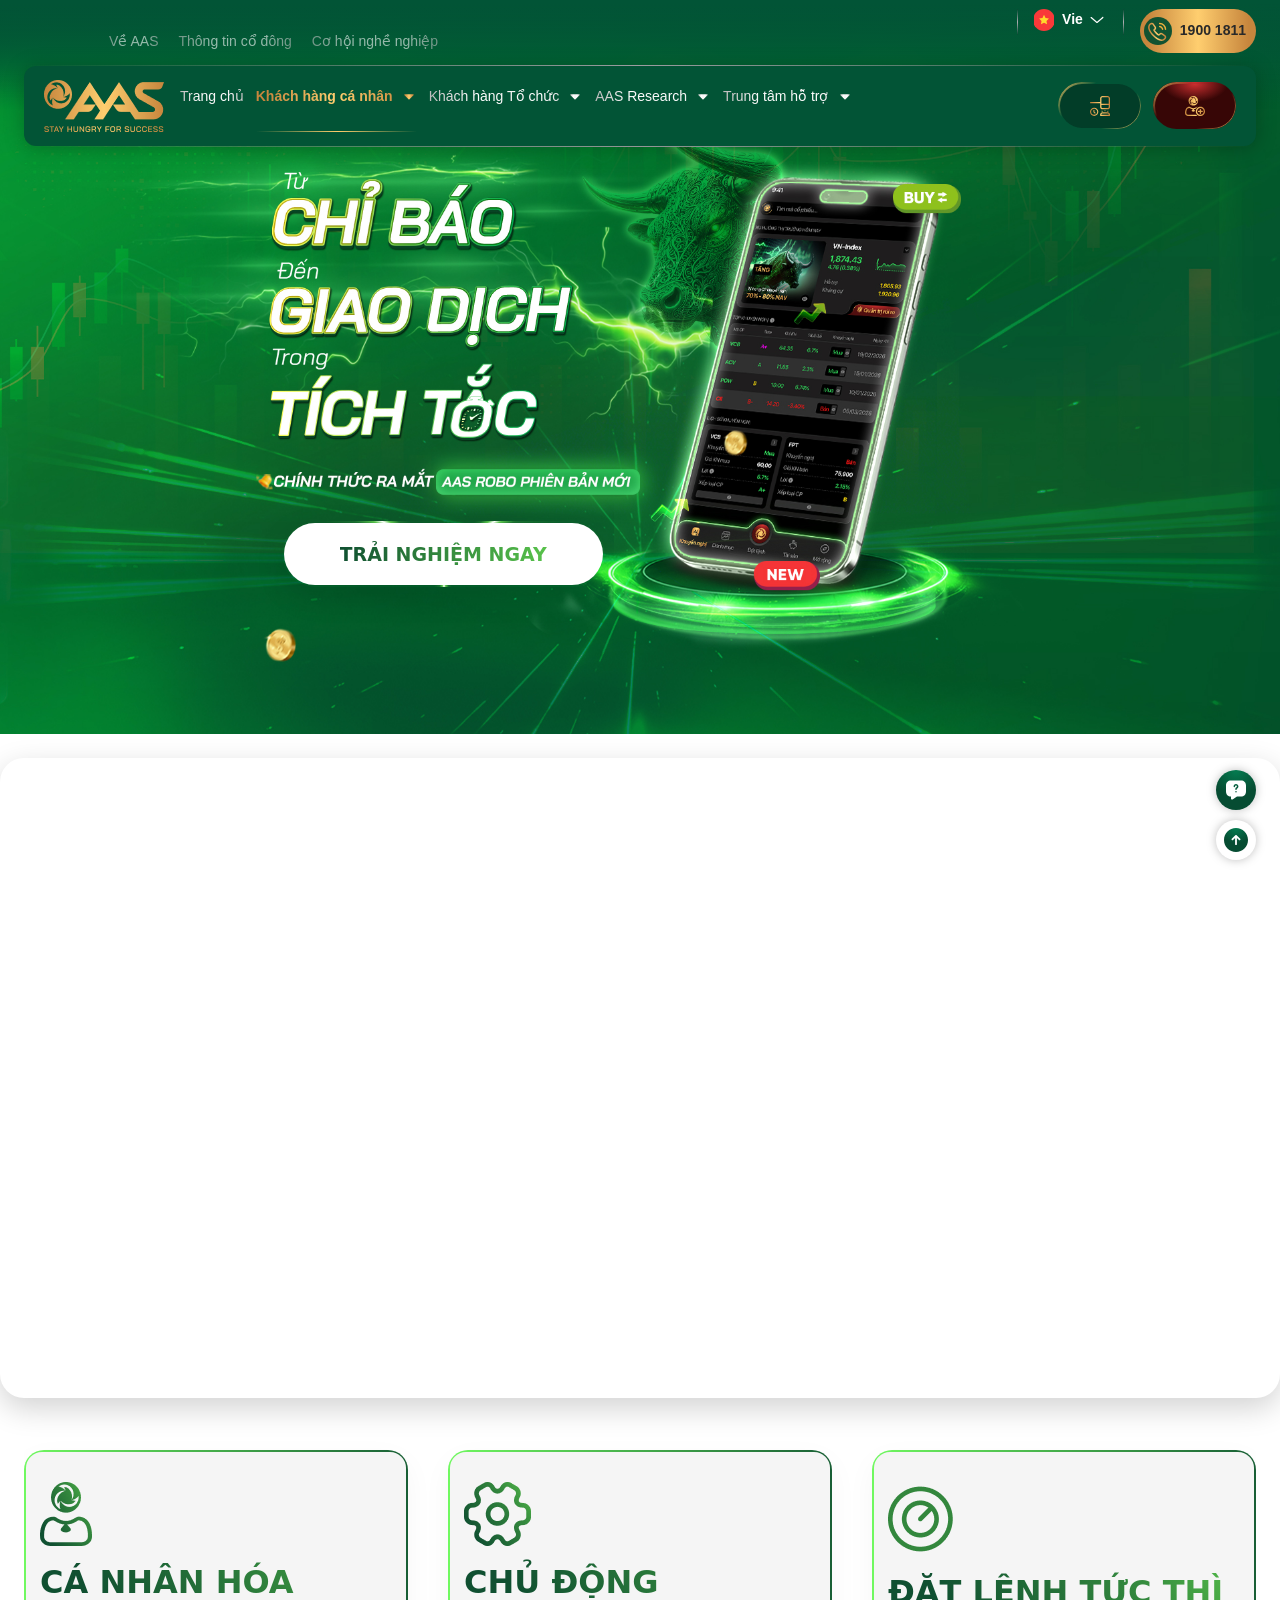
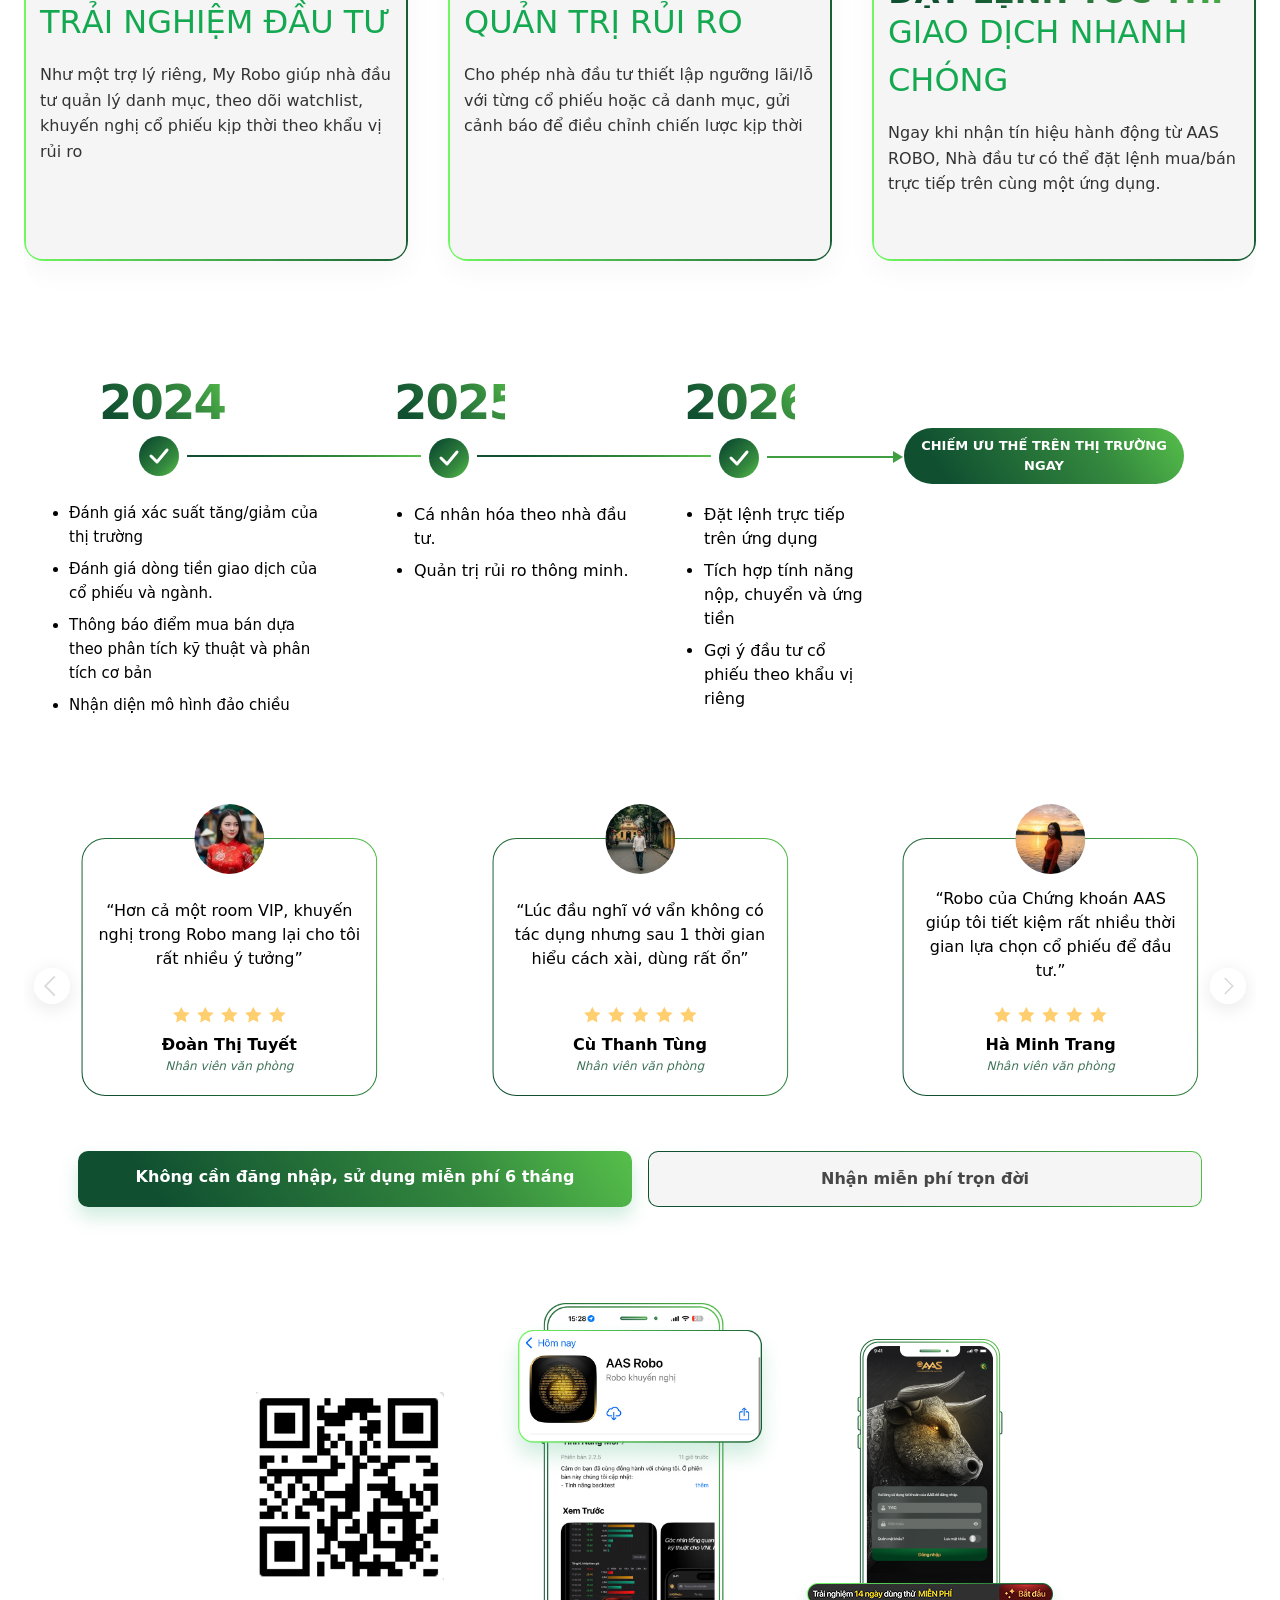
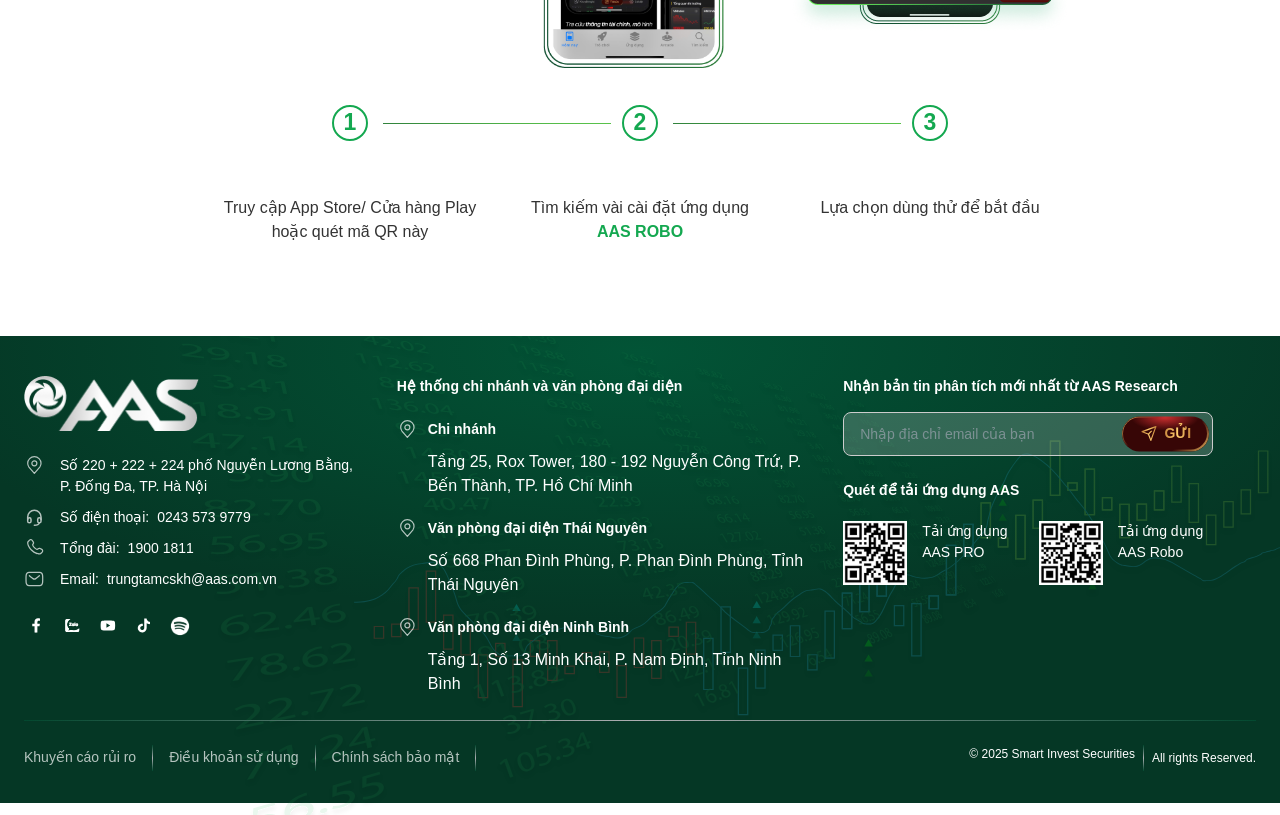
==== commit 22e76c2f: "update code step by step" ====
--- a/index.html
+++ b/index.html
@@ -3487,7 +3487,7 @@
                     <div class="use-item">
                         <div class="use-item-img">
                             <div class="use-item__qr">
-                                <img src="images/qr-pro.png" alt="QR Code">
+                                <img src="images/ROBO - Step 1.png" alt="QR Code">
                             </div>
                         </div>
 
@@ -3498,7 +3498,7 @@
                         <div style clear both></div>
 
                         <div class="use-item__text">
-                            Truy cập App Store/ Cửa hàng Play<br>hoặc quét mã QR này
+                            Truy cập App Store/ Cửa hàng Play<br>hoặc quét mã QR này để tải AAS ROBO
                         </div>
                     </div>
                 </div>
@@ -3506,7 +3506,7 @@
                     <div class="use-item">
                         <div class="use-item-img">
                             <div class="use-item__qr_2">
-                                <img class="aaspro-image" src="images/aaspro.png" alt="QR Code">
+                                <img class="aaspro-image" src="images/ROBO - Step 2.png" alt="QR Code">
                             </div>
                         </div>
 
@@ -3517,8 +3517,7 @@
                         <div style clear both></div>
 
                         <div class="use-item__text">
-                            Tìm kiếm vài cài đặt ứng dụng
-                            <p class="text-green-500 font-bold">AAS PRO</p>
+                            Lướt xuống dưới, chọn biểu tượng AAS PRO hiển thị trên màn hình để cài đặt
                         </div>
                     </div>
                 </div>
@@ -3526,7 +3525,7 @@
                     <div class="use-item">
                         <div class="use-item-img">
                             <div class="use-item__qr_3">
-                                <img src="images/X.png" alt="QR Code" class="x-image">
+                                <img src="images/ROBO - Step 3.png" alt="QR Code" class="x-image">
                             </div>
                         </div>
 
@@ -3546,7 +3545,7 @@
                     <div class="use-item">
                         <div class="use-item-img">
                             <div class="use-item__qr">
-                                <img class="aas-robo-image" src="images/qr.png" alt="QR Code">
+                                <img class="aas-robo-image" src="images/ROBO - Step 4.png" alt="QR Code">
                             </div>
                         </div>
 
@@ -3566,7 +3565,7 @@
                     <div class="use-item">
                         <div class="use-item-img">
                             <div class="use-item__qr_2">
-                                <img src="images/mi-98.png" alt="QR Code" class="mi-98-image">
+                                <img src="images/ROBO - Step 5.png" alt="QR Code" class="mi-98-image">
                             </div>
                         </div>
 
--- a/css/landing.css
+++ b/css/landing.css
@@ -885,14 +885,10 @@
 }
 
 .use-item__qr {
+    width: 188px;
     /*! width: 90%; */
     /*! height: 200px; */
     /*! margin: 0px 50px; */
-    padding: 2px;
-    border-radius: 10px;
-    background:
-        linear-gradient(90deg, #74FF62 -3.96%, #105031 109.35%) border-box,
-        #fff padding-box;
     /*! margin-left: 5%; */
 }
 
@@ -977,11 +973,11 @@
 }
 
 .aaspro-image {
-    width: 252px;
+    width: 189px;
 }
 
 .use-item__qr .aas-robo-image {
-    width: 125px;
+    width: 189px;
 }
 
 .free-use-section .use-item__line {
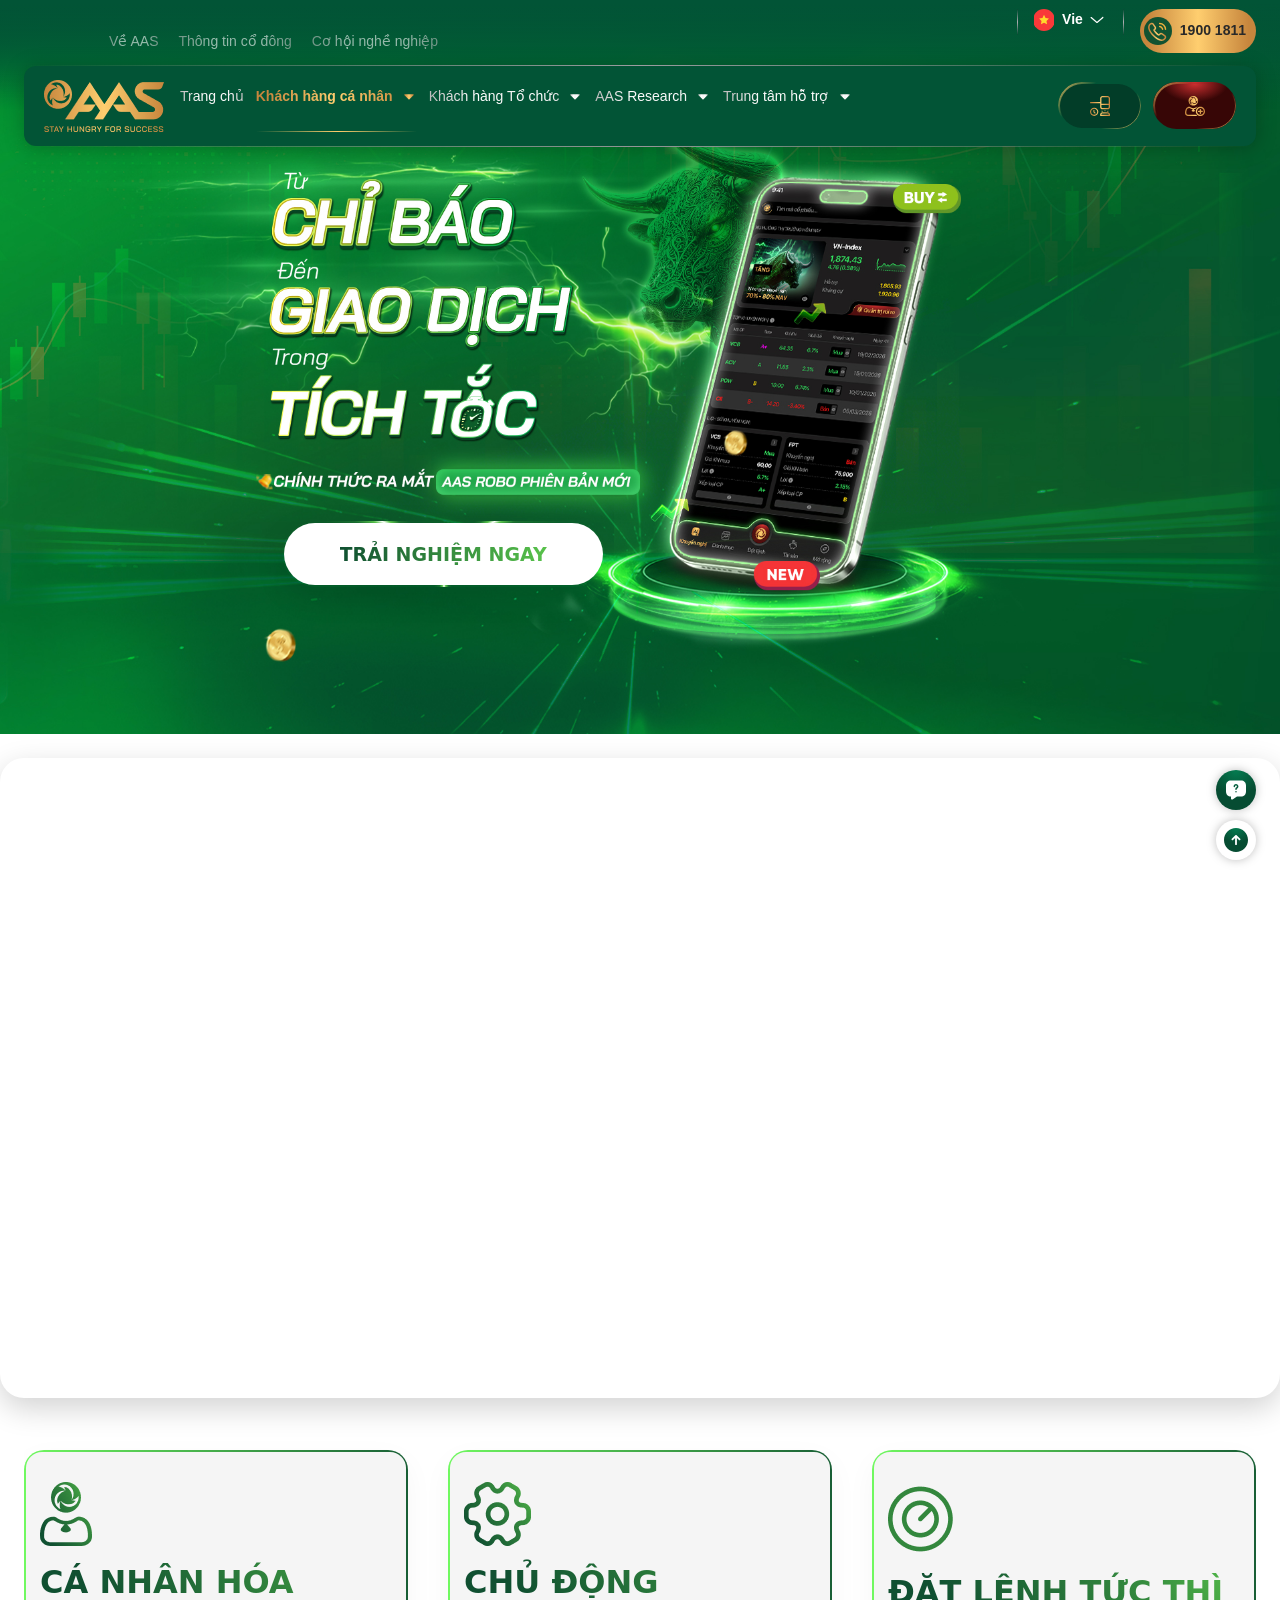
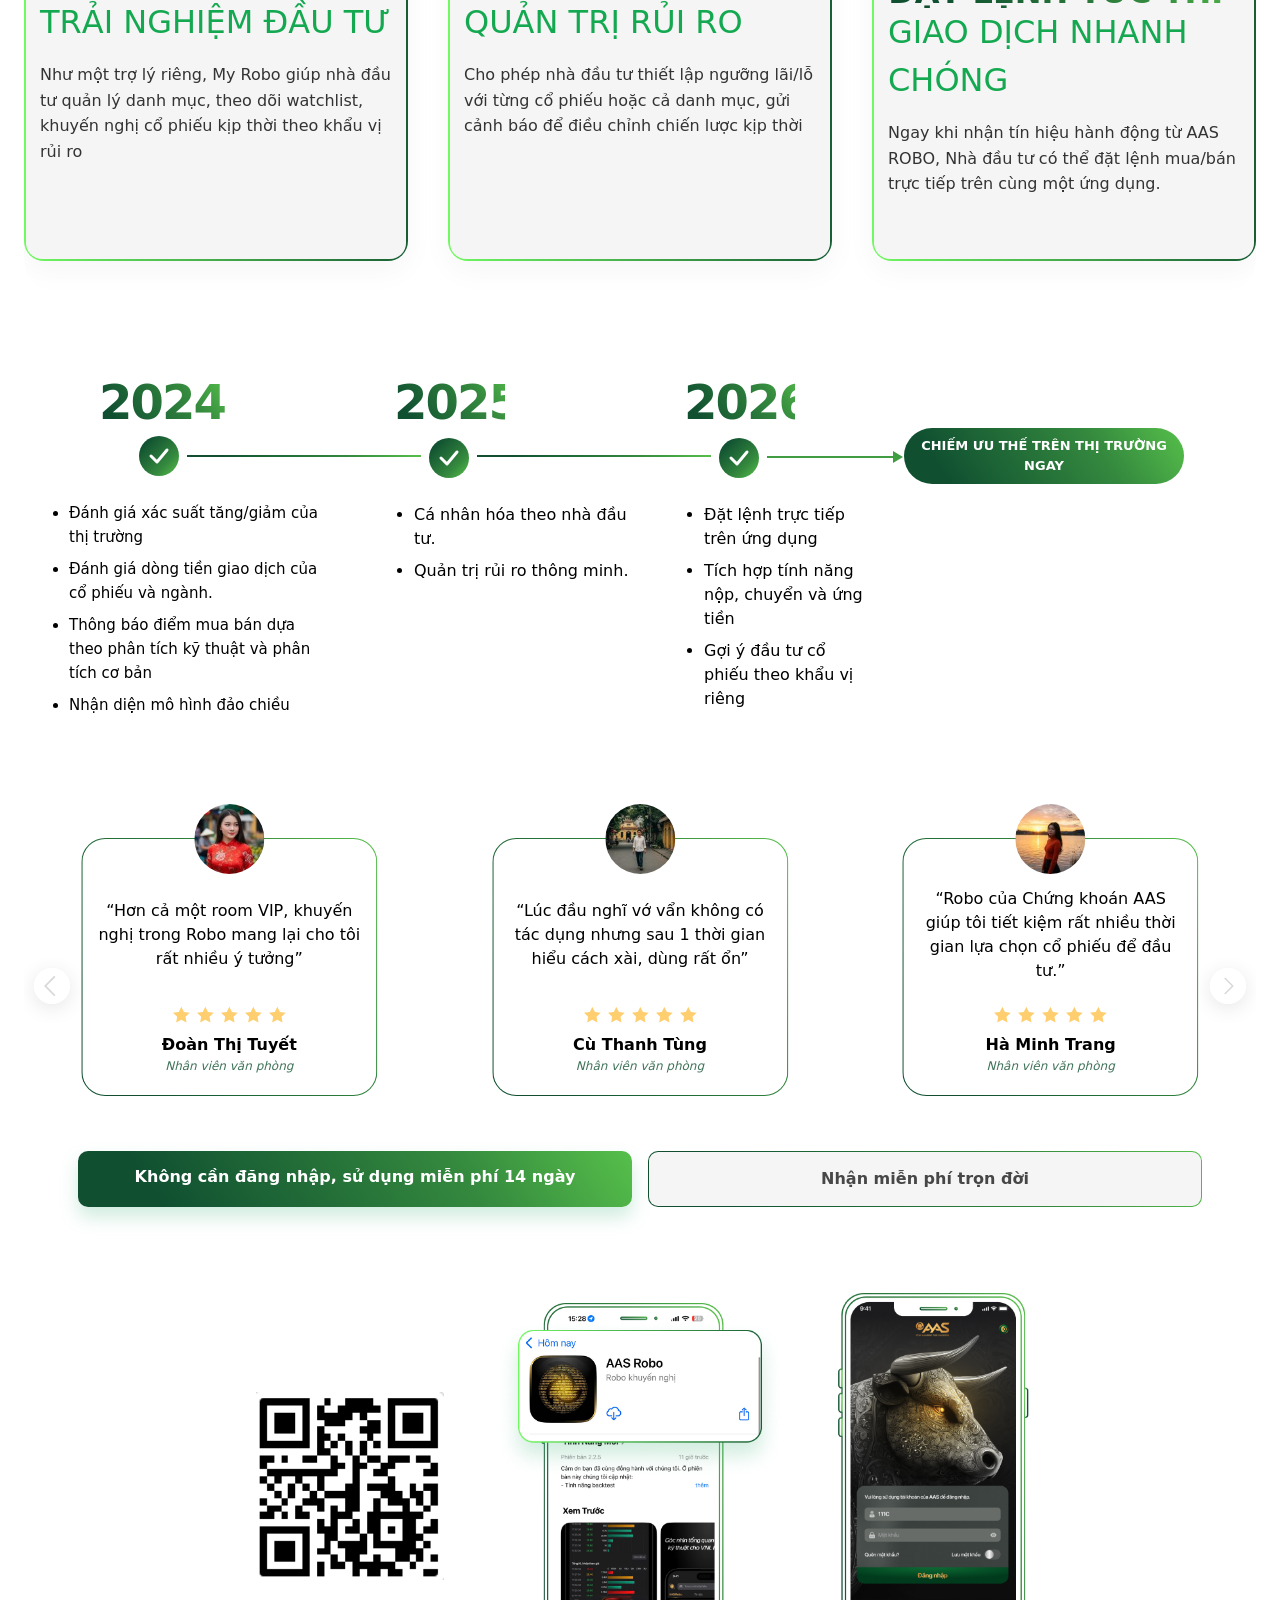
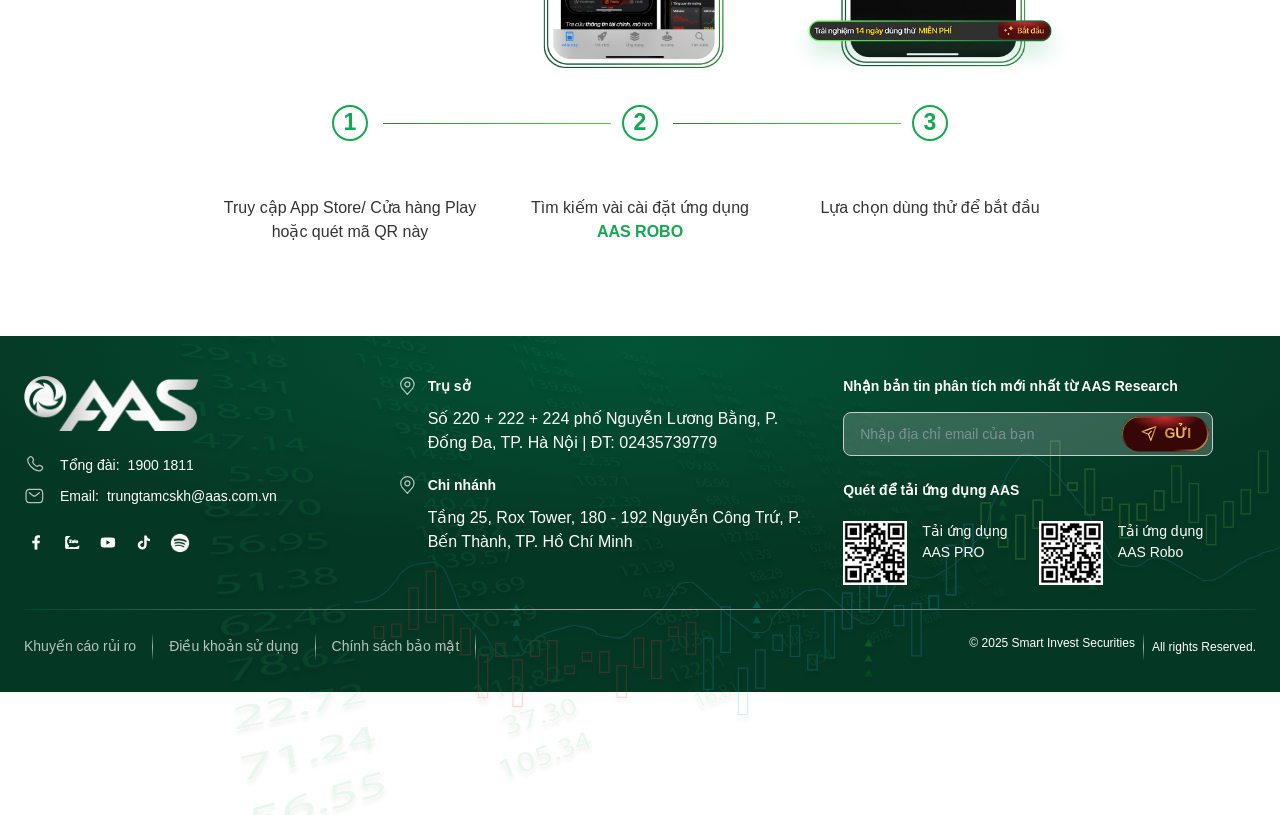
==== commit 22eed0f5: "update ver 2.0" ====
--- a/index.html
+++ b/index.html
@@ -3403,7 +3403,7 @@
 
                 Không cần đăng nhập,
                 <b>
-                    sử dụng miễn phí 6 tháng
+                    sử dụng miễn phí 14 ngày
                 </b>
 
             </div>
@@ -3487,7 +3487,7 @@
                     <div class="use-item">
                         <div class="use-item-img">
                             <div class="use-item__qr">
-                                <img src="images/ROBO - Step 1.png" alt="QR Code">
+                                <img src="images/qr.png" alt="QR Code">
                             </div>
                         </div>
 
@@ -3498,7 +3498,7 @@
                         <div style clear both></div>
 
                         <div class="use-item__text">
-                            Truy cập App Store/ Cửa hàng Play<br>hoặc quét mã QR này để tải AAS ROBO
+                            Truy cập App Store/ Cửa hàng Play<br>hoặc quét mã QR này
                         </div>
                     </div>
                 </div>
@@ -3506,7 +3506,7 @@
                     <div class="use-item">
                         <div class="use-item-img">
                             <div class="use-item__qr_2">
-                                <img class="aaspro-image" src="images/ROBO - Step 2.png" alt="QR Code">
+                                <img class="aaspro-image" src="images/step2.png" alt="QR Code">
                             </div>
                         </div>
 
@@ -3517,7 +3517,8 @@
                         <div style clear both></div>
 
                         <div class="use-item__text">
-                            Lướt xuống dưới, chọn biểu tượng AAS PRO hiển thị trên màn hình để cài đặt
+                            Tìm kiếm vài cài đặt ứng dụng
+                            <p class="text-green-500 font-bold">AAS ROBO</p>
                         </div>
                     </div>
                 </div>
@@ -3525,7 +3526,7 @@
                     <div class="use-item">
                         <div class="use-item-img">
                             <div class="use-item__qr_3">
-                                <img src="images/ROBO - Step 3.png" alt="QR Code" class="x-image">
+                                <img src="images/step3.png" alt="QR Code" class="x-image">
                             </div>
                         </div>
 
@@ -3536,7 +3537,7 @@
                         <div style clear both></div>
 
                         <div class="use-item__text">
-                            Đăng ký tài khoản giao dịch chứng khoán tại AAS để nhận hàng loạt ưu đãi
+                            Lựa chọn dùng thử để bắt đầu
                         </div>
                     </div>
                 </div>
@@ -3556,8 +3557,7 @@
                         <div style clear both></div>
 
                         <div class="use-item__text">
-                            Tìm kiếm và cài đặt ứng dụng
-                            <p class="text-green-500 font-bold">AAS Robo</p>
+                            Tại màn hình đặt lệnh của <span class="text-green-500 font-bold">AAS ROBO</span>,<br> chọn mở tài khoản AAS và làm theo hướng dẫn 
                         </div>
                     </div>
                 </div>
@@ -3794,35 +3794,19 @@
 
                     <div class="social-link-list">
                         <div class="social-link-item">
-                            <figure><img src="statics/location.svg" alt="Icon"></figure>
-                            <div class="context text-body-md-regular">
-                                <a href="https://maps.app.goo.gl/BeMFUh7CktCTgHBe9" class="link-white-yellow">
-                                    Số 220 + 222 + 224 phố Nguyễn Lương Bằng, P. Đống Đa, TP. Hà Nội </a>
-                            </div>
-                        </div>
-                        <div class="social-link-item">
-                            <figure><img src="statics/Headset.svg" alt="Icon"></figure>
-                            <div class="context text-body-md-regular">
-                                Số điện thoại: <a href="tel:0243%20573%209779" class="link-white-yellow">
-                                    0243 573 9779 </a>
-                            </div>
-                        </div>
-                        <div class="social-link-item">
                             <figure><img src="statics/Phone.svg" alt="Icon"></figure>
-                            <div class="context text-body-md-regular">
-                                Tổng đài: <a href="tel:1900%201811%20" class="link-white-yellow">
+                            <div class="context text-body-md-regular text-white">
+                                Tổng đài: <a href="tel:1900%201811" class="link-white-yellow">
                                     1900 1811 </a>
                             </div>
                         </div>
                         <div class="social-link-item">
                             <figure><img src="statics/Letter.svg" alt="Icon"></figure>
-                            <div class="context text-body-md-regular">
-                                Email: <a href="https://aas.com.vn/khach-hang-ca-nhan/dich-vu-chung-khoan/"
-                                    class="link-white-yellow">
+                            <div class="context text-body-md-regular text-white">
+                                Email: <a href="mailto:trungtamcskh@aas.com.vn" class="link-white-yellow">
                                     trungtamcskh@aas.com.vn </a>
                             </div>
                         </div>
-
                     </div>
 
                     <div class="social-icon-list flex gap-3">
@@ -3890,32 +3874,21 @@
                 </style>
                 <!-- Second Column -->
                 <div class="flex flex-col gap-[22px] lg:w-[33%] lg:max-w-[490px]">
-                    <h2 class="text-body-md-semibold text-white">Hệ thống chi nhánh và văn phòng đại diện </h2>
-
-
                     <div class="flex flex-col gap-5">
                         <div class="flex items-start gap-2.5">
                             <figure><img src="statics/location.svg" alt="Location Icon"></figure>
                             <div class="text-white flex-1 flex flex-col gap-2.5">
-                                <p class="text-body-md-semibold text-white">Chi nhánh </p>
-                                Tầng 25, Rox Tower, 180 - 192 Nguyễn Công Trứ, P. Bến Thành, TP. Hồ Chí Minh
+                                <p class="text-body-md-semibold text-white">Trụ sở </p>
+                                Số 220 + 222 + 224 phố Nguyễn Lương Bằng, P. Đống Đa, TP. Hà Nội | ĐT: 02435739779
                             </div>
                         </div>
                         <div class="flex items-start gap-2.5">
                             <figure><img src="statics/location.svg" alt="Location Icon"></figure>
                             <div class="text-white flex-1 flex flex-col gap-2.5">
-                                <p class="text-body-md-semibold text-white">Văn phòng đại diện Thái Nguyên</p>
-                                Số 668 Phan Đình Phùng, P. Phan Đình Phùng, Tỉnh Thái Nguyên
+                                <p class="text-body-md-semibold text-white">Chi nhánh</p>
+                                Tầng 25, Rox Tower, 180 - 192 Nguyễn Công Trứ, P. Bến Thành, TP. Hồ Chí Minh
                             </div>
                         </div>
-                        <div class="flex items-start gap-2.5">
-                            <figure><img src="statics/location.svg" alt="Location Icon"></figure>
-                            <div class="text-white flex-1 flex flex-col gap-2.5">
-                                <p class="text-body-md-semibold text-white">Văn phòng đại diện Ninh Bình</p>
-                                Tầng 1, Số 13 Minh Khai, P. Nam Định, Tỉnh Ninh Bình
-                            </div>
-                        </div>
-
                     </div>
                 </div>
                 <!-- Third Column -->
--- a/css/landing.css
+++ b/css/landing.css
@@ -840,7 +840,6 @@
     justify-content: center;
     align-items: center;
     gap: 0;
-    /*! height: 500px; */
 }
 
 .use-item-wrapper-1,
@@ -849,9 +848,8 @@
     display: flex;
     justify-content: center;
     float: left;
-    /*! height: 500px; */
-    width: auto;
     width: 290px;
+    min-width: 0;
 }
 
 .use-item {
@@ -898,6 +896,14 @@
     justify-content: center;
     align-items: center;
     width: 100%;
+}
+
+.use-item__qr_3 {
+    width: 320px;
+    display: flex;
+    justify-content: center;
+    align-items: center;
+    max-width: 100%;
 }
 
 .use-item__qr img {
@@ -955,7 +961,8 @@
     height: 80px;
 }
 
-.use-item__text p {
+.use-item__text p,
+.use-item__text span.text-green-500 {
     color: #14A850;
     font-weight: 800;
 }
@@ -965,7 +972,7 @@
 }
 
 .x-image {
-    width: 187px;
+    width: 272px;
 }
 
 .mi-98-image {
@@ -973,7 +980,7 @@
 }
 
 .aaspro-image {
-    width: 189px;
+    width: 320px;
 }
 
 .use-item__qr .aas-robo-image {
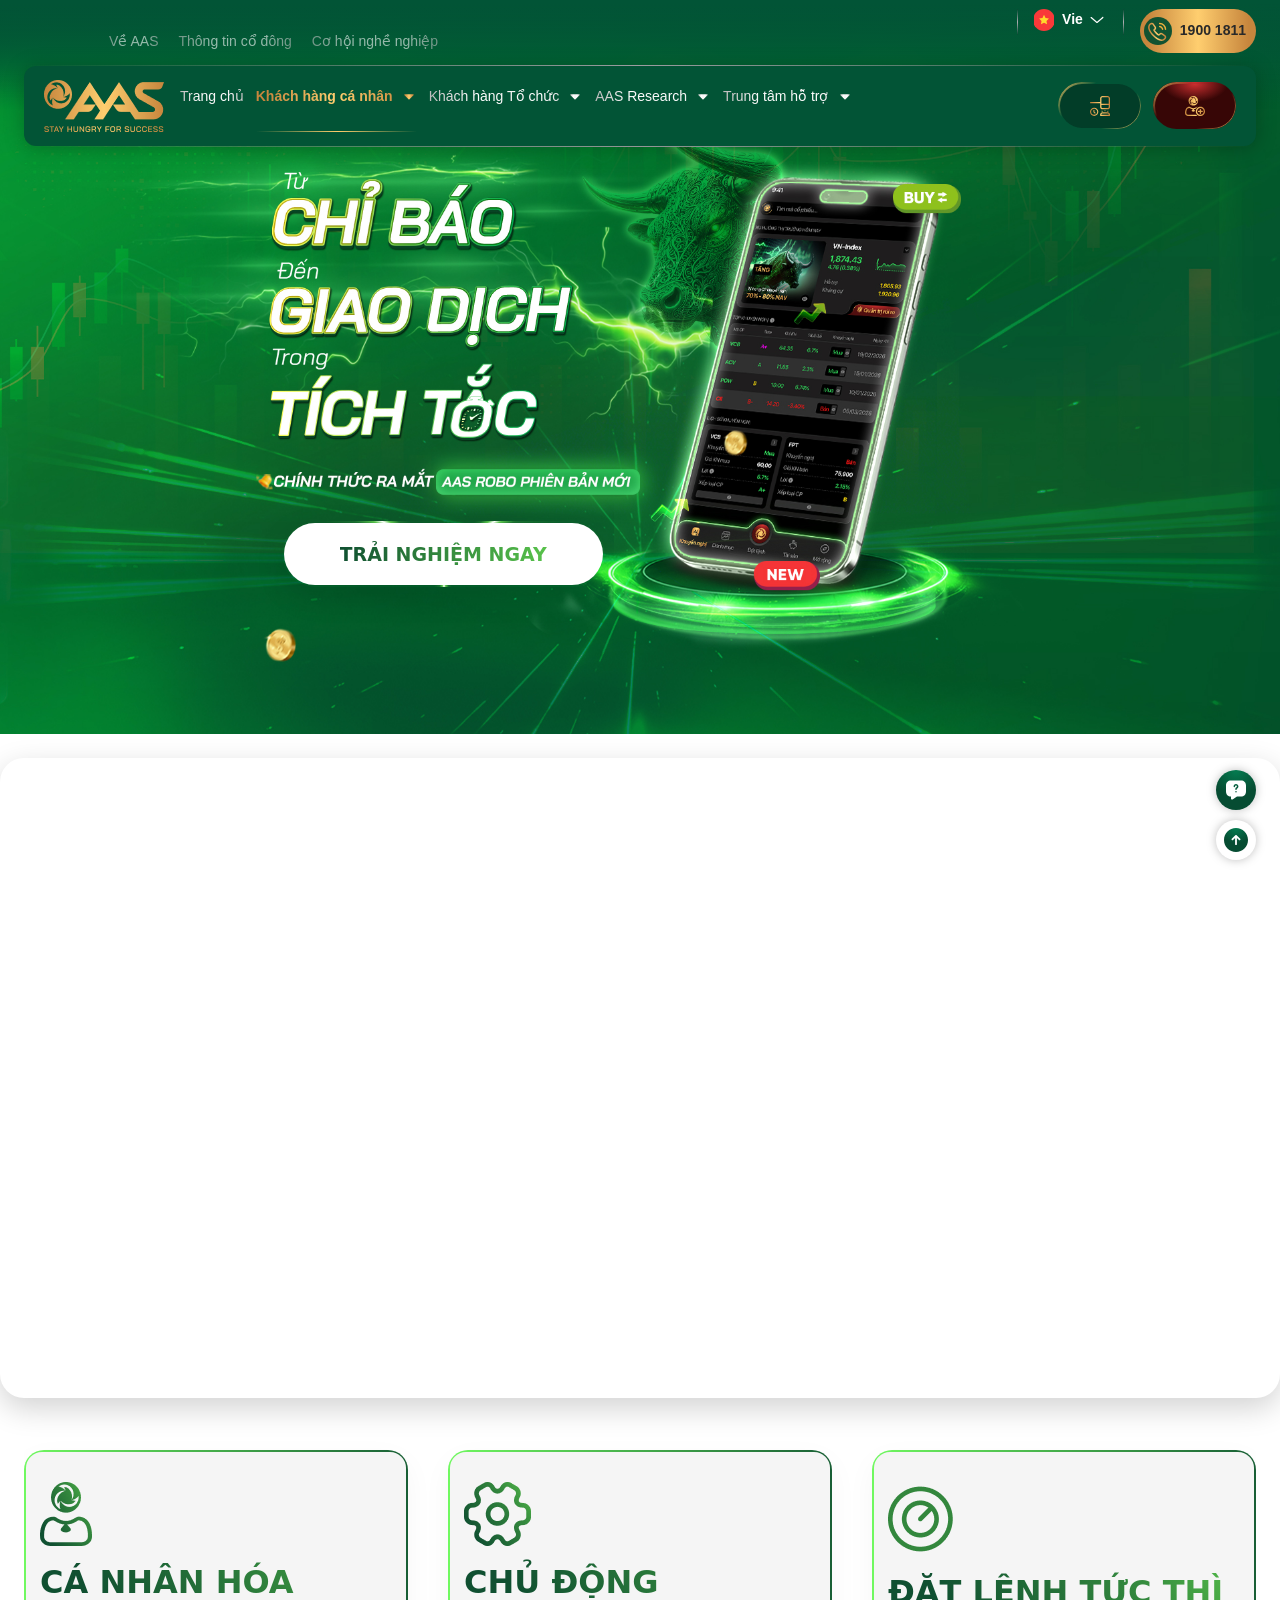
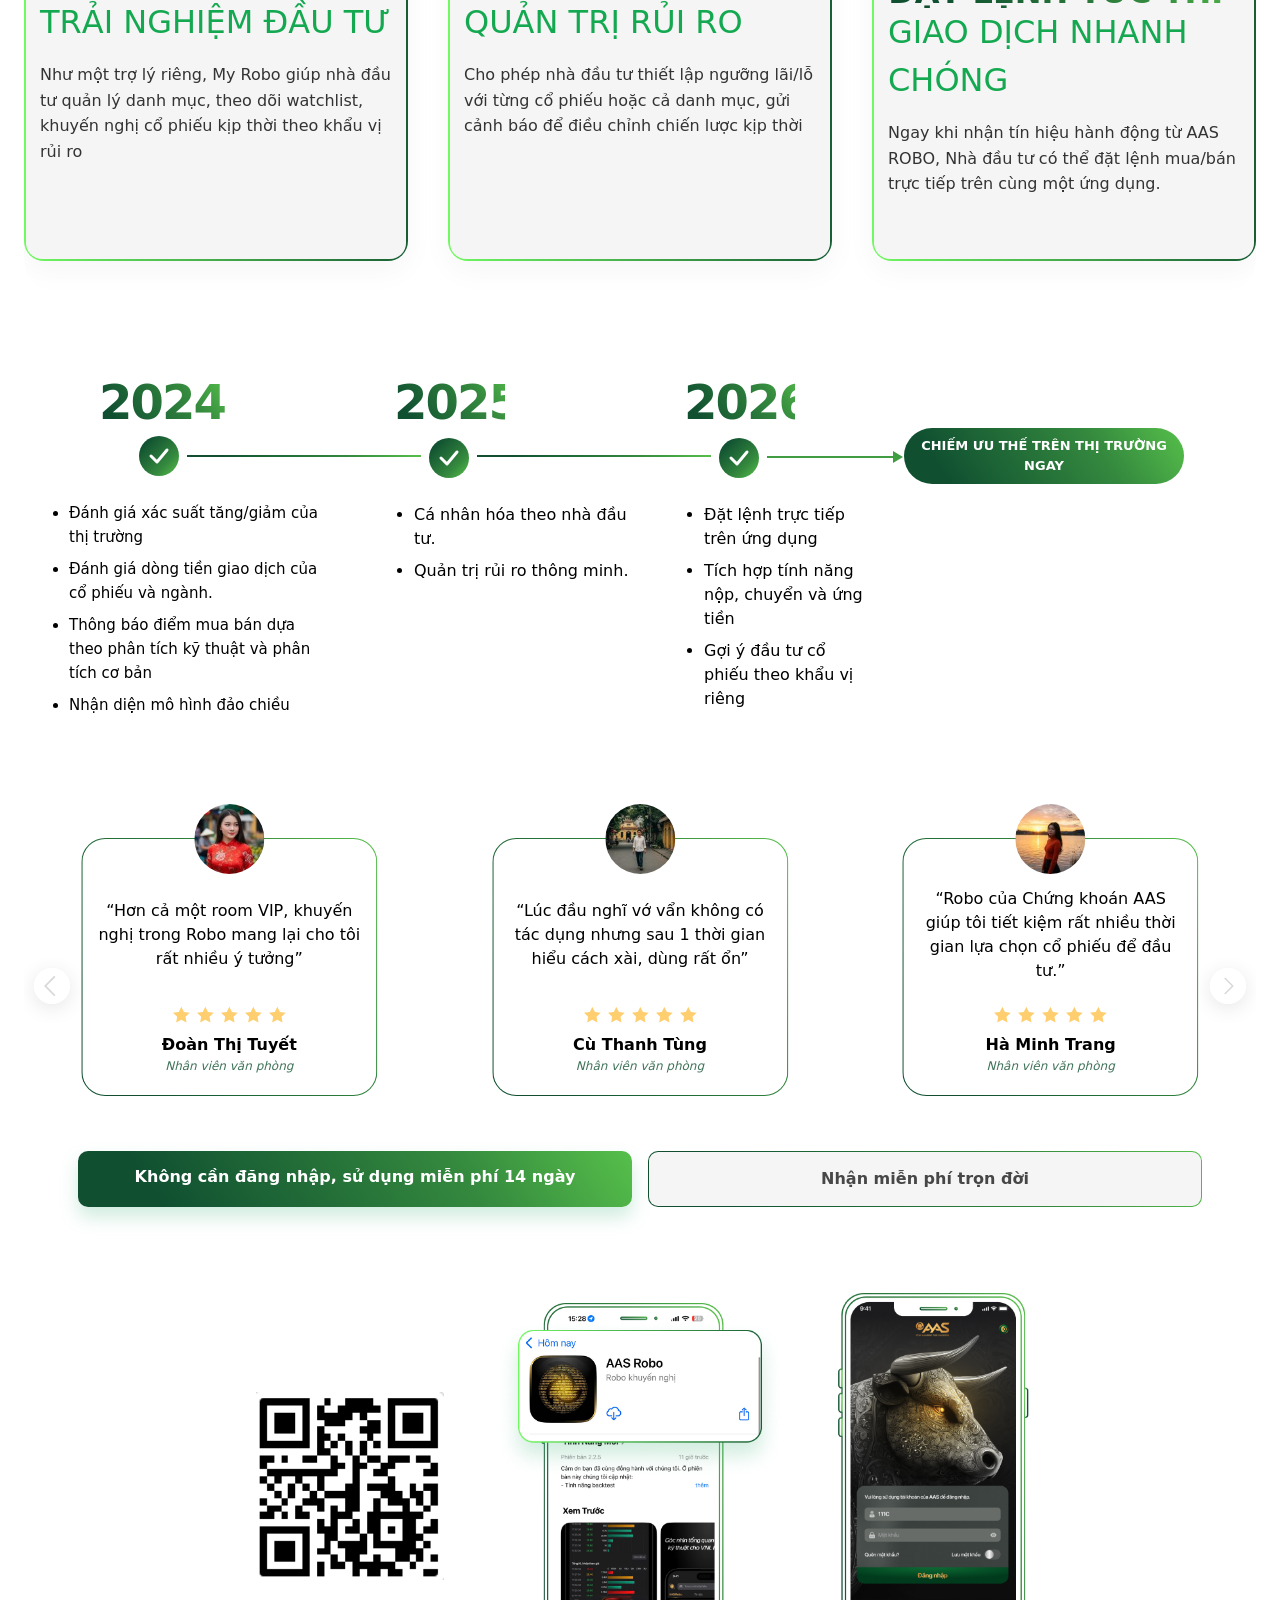
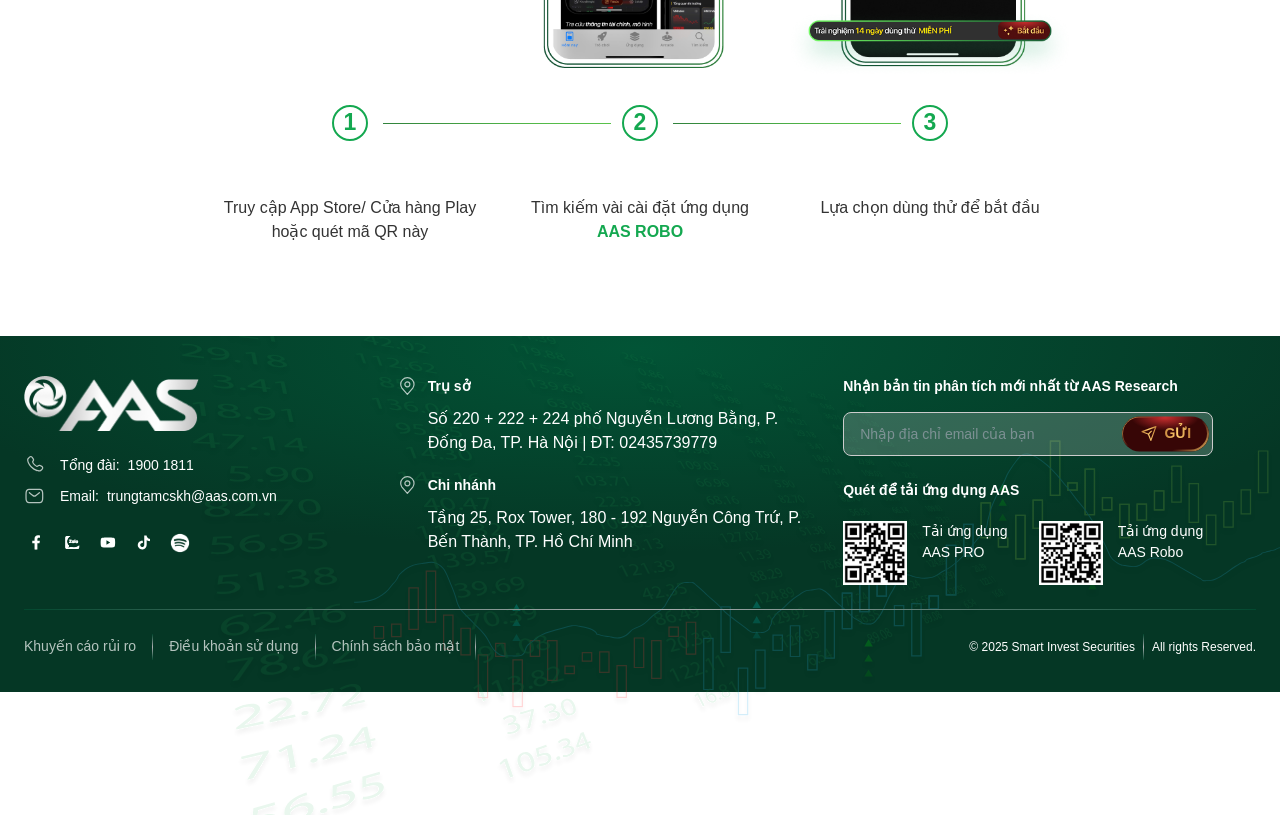
==== commit 865a1d91: "align footer" ====
--- a/index.html
+++ b/index.html
@@ -3557,7 +3557,7 @@
                         <div style clear both></div>
 
                         <div class="use-item__text">
-                            Tại màn hình đặt lệnh của <span class="text-green-500 font-bold">AAS ROBO</span>,<br> chọn mở tài khoản AAS và làm theo hướng dẫn 
+                            Tại màn hình đặt lệnh của <span class="text-green-500 font-bold">AAS ROBO</span>,<br> chọn mở tài khoản và làm theo hướng dẫn 
                         </div>
                     </div>
                 </div>
@@ -3576,7 +3576,7 @@
                         <div style clear both></div>
 
                         <div class="use-item__text">
-                            Đăng nhập bằng tài khoản AAS Pro và tận hưởng cẩm nang chiếm ưu thế trên thị trường
+                            Đăng nhập lại AAS ROBO bằng tài khoản AAS vừa mở để sử dụng miễn phí toàn bộ tính năng
                         </div>
                     </div>
                 </div>
@@ -4348,7 +4348,7 @@
 
                 </div>
 
-                <div class="flex gap-2">
+                <div class="flex items-center gap-2">
                     <p class="text-body-xs-regular text-white">© 2025 Smart Invest Securities </p>
                     <div class="w-[1px] h-[26px] line-1">
                     </div>
